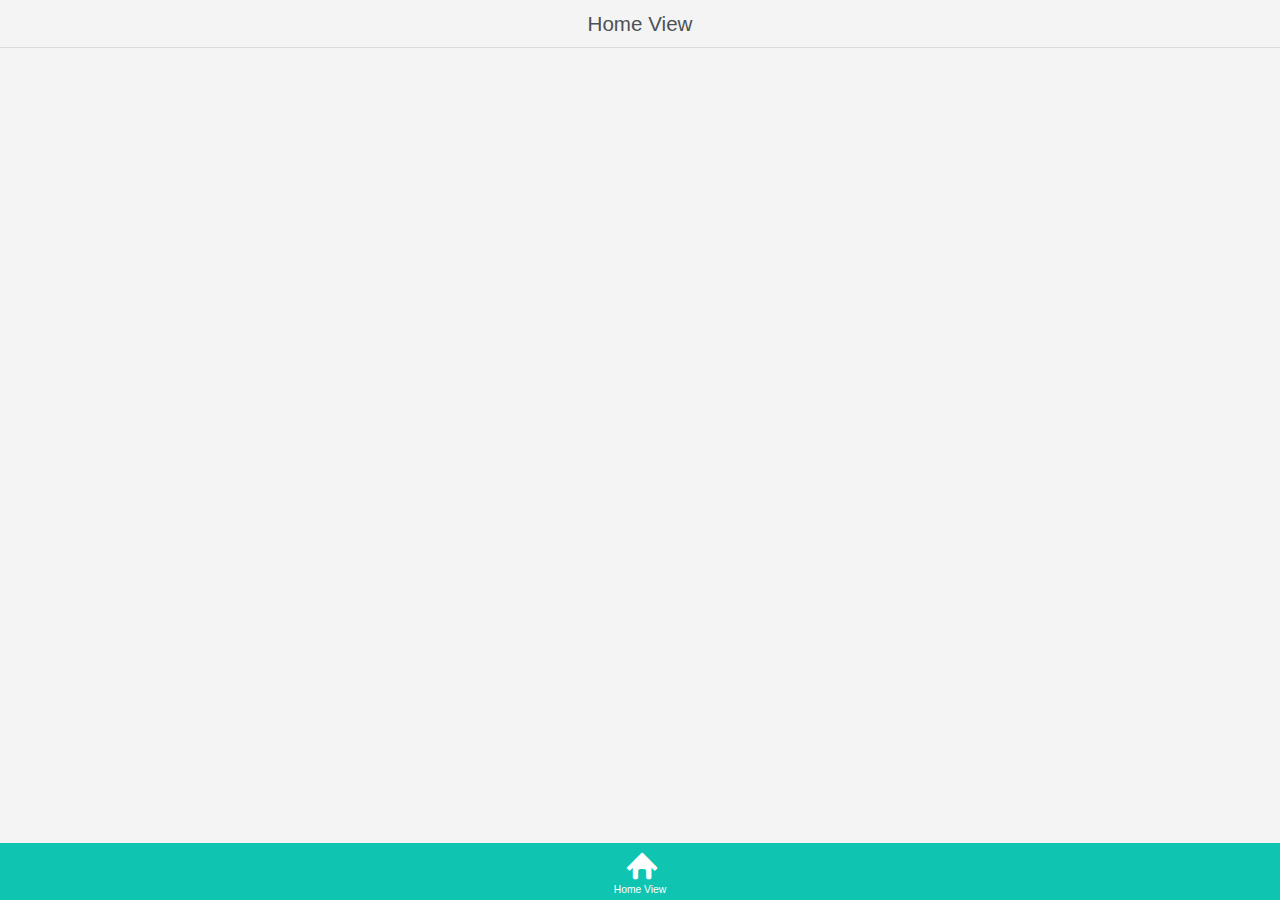
==== PZO/index.html @ 267996bd "App created." ====
<!DOCTYPE html>
<html>

<head>
    <title></title>
    <meta charset="utf-8">
    <link href="kendo/styles/kendo.mobile.all.min.css" rel="stylesheet">
    <link href="styles/main.css" rel="stylesheet">

    <script src="cordova.js"></script>
    <script src="kendo/js/jquery.min.js"></script>
    <script src="kendo/js/kendo.mobile.min.js"></script>
    <script src="app.js"></script>
</head>

<body id="kendoUiMobileApp">
    <script src="components/home/index.js"></script>
    <div data-role="layout" data-id="main">
        <header data-role="header">
            <div data-role="navbar">
                <span data-role="view-title"></span>
            </div>
        </header>

        <!-- application views will be rendered here -->

        <footer data-role="footer">
            <div data-role="tabstrip" id="navigation-container">
                <a href="components/home/view.html" data-icon="home">Home View</a>
            </div>
        </footer>
    </div>

    <div data-role="layout" data-id="main-nonav">
        <header data-role="header">
            <div data-role="navbar">
                <span data-role="view-title"></span>
            </div>
        </header>

        <!-- application views will be rendered here -->

        <footer data-role="footer">
        </footer>
    </div>
    <!-- START_CUSTOM_CODE_kendoUiMobileApp -->
    <!-- Add custom code here. For more information about custom code, see http://docs.telerik.com/platform/screenbuilder/troubleshooting/how-to-keep-custom-code-changes -->

    <!-- END_CUSTOM_CODE_kendoUiMobileApp -->
</body>

</html>
---- PZO/kendo/styles/kendo.mobile.all.min.css ----
/*
* Kendo UI Core v2015.3.1023 (http://www.telerik.com/kendo-ui)
* Copyright 2015 Telerik AD. All rights reserved.
*
* The use of Kendo UI mobile widgets in Telerik AppBuilder is governed by the Telerik End User License Agreement for Telerik AppBuilder at
* http://www.telerik.com/license-agreement/appbuilder
*/
@-ms-viewport{width:device-width;user-zoom:fixed;max-zoom:1;min-zoom:1}@media(orientation:landscape){.km-tablet .km-on-ios.km-horizontal.km-web:not(.km-ios-chrome){position:fixed;bottom:0}}.km-root{font-size:.92em}.km-root.km-retina input,.km-root.km-retina select,.km-root.km-retina textarea{font-size:1em}.km-root a{color:inherit}.km-tablet{font-size:1em}.km-root *:focus{outline-width:0}.km-root,.km-pane,.km-pane-wrapper{width:100%;height:100%;-ms-touch-action:none;-ms-content-zooming:none;-ms-user-select:none;-webkit-user-select:none;-webkit-text-size-adjust:none;-ms-text-size-adjust:none;text-size-adjust:none;overflow-x:hidden}.km-pane-wrapper{position:absolute}.km-pane,.km-shim{font-family:sans-serif}.km-pane{overflow-x:hidden;position:relative}.km-vertical .km-collapsible-pane{position:absolute;z-index:2!important;-webkit-transition:-webkit-transform 350ms ease-out;transition:transform 350ms ease-out;-webkit-transform:translatex(-100%);-ms-transform:translatex(-100%);transform:translatex(-100%)}.km-vertical .km-expanded-splitview .km-collapsible-pane{-webkit-transform:translatex(0);-ms-transform:translatex(0);transform:translatex(0)}.km-expanded-pane-shim{position:absolute;left:0;top:0;width:100%;height:100%;display:none}.km-expanded-splitview .km-expanded-pane-shim{display:block;z-index:1}.km-root>*{margin:0;padding:0}.km-root *{-webkit-touch-callout:none;-webkit-tap-highlight-color:rgba(0,0,0,0)}.km-content{display:block}.km-view,.km-split-content{top:0;left:0;position:absolute;display:-webkit-box;display:-webkit-flex;display:-ms-flexbox;display:flex;height:100%;width:100%;-webkit-box-orient:vertical;-webkit-box-direction:normal;-webkit-flex-direction:column;-ms-flex-direction:column;flex-direction:column;-webkit-box-align:stretch;-webkit-align-items:stretch;-ms-flex-align:stretch;align-items:stretch;-webkit-align-content:stretch;-ms-flex-line-pack:stretch;align-content:stretch;vertical-align:top}.k-ff .km-view,.k-ff .km-pane{overflow:hidden}.k-ff18 .km-view,.k-ff18 .km-pane,.k-ff19 .km-view,.k-ff19 .km-pane,.k-ff20 .km-view,.k-ff20 .km-pane,.k-ff21 .km-view,.k-ff21 .km-pane{position:relative}.k-ff .km-view{display:-webkit-inline-box;display:-webkit-inline-flex;display:-ms-inline-flexbox;display:inline-flex}.km-content{min-height:1px;-webkit-box-flex:1;-webkit-flex:1;-ms-flex:1;flex:1;flex-align:stretch;width:auto;overflow:hidden;position:relative}.km-content p,.km-content h1,.km-content h2,.km-content h3,.km-content h4,.km-content h5,.km-content h6{margin-left:1rem;margin-right:1rem}.km-header,.km-footer{display:block;display:-moz-box;-webkit-box-orient:vertical;-webkit-box-direction:normal;-webkit-flex-direction:column;-ms-flex-direction:column;flex-direction:column;width:100%}.km-header{padding:0}.km-footer{background:#1a1a1a}[data-role="layout"]{display:none}[data-role="view"],[data-role="drawer"],kendo-mobile-view,kendo-mobile-split-view,kendo-mobile-drawer{visibility:hidden}.km-view{visibility:visible}.km-header,.km-footer{position:relative;z-index:1}@media all and (-webkit-min-device-pixel-ratio:10000),not all and (-webkit-min-device-pixel-ratio:0){.km-view{display:table}.km-header,.km-footer,.km-content{display:table-row}.km-header,.km-footer{height:1px}}.km-root .k-toolbar,.km-navbar,.km-button,.km-buttongroup,.km-tabstrip,.km-blackberry li.km-actionsheet-cancel>a{-webkit-appearance:none;-moz-appearance:none;appearance:none;-webkit-background-origin:border-box;background-origin:border-box;position:relative;display:inline-block;padding:.4em .7em;margin:.1rem;overflow:visible;text-decoration:none}.km-tabstrip,.km-root .k-toolbar,.km-navbar{display:block;padding:.8em;margin:0;width:100%;border-width:0;-webkit-box-sizing:border-box;box-sizing:border-box}.km-native-scroller{overflow:auto;-webkit-overflow-scrolling:touch;-ms-touch-action:pan-x pan-y;-ms-overflow-style:-ms-autohiding-scrollbar;-ms-scroll-snap-type:proximity}.km-default-content{padding:1em}.km-shim{left:0;bottom:0;position:fixed;width:100%;height:100%!important;background:rgba(0,0,0,0.6);z-index:10001;-webkit-box-sizing:border-box;box-sizing:border-box}.km-root .km-shim{position:absolute}.km-shim:before{content:"\a0";height:100%;width:0;display:inline-block;vertical-align:middle}.km-shim .k-animation-container{-webkit-box-shadow:none;box-shadow:none;border:0;width:auto}.km-loader{top:50%;left:50%;width:180px;height:130px;z-index:100000;padding:30px 30px;position:absolute;margin-top:-70px;margin-left:-90px;-webkit-box-sizing:border-box;box-sizing:border-box;background-color:rgba(0,0,0,0.5)}.km-loader h1{font-size:1rem;color:white;text-align:center;vertical-align:middle}.km-loader .km-loading,.km-load-more .km-icon,.km-scroller-refresh .km-icon{-webkit-animation:km-spin 1s infinite linear;animation:km-spin 1s infinite linear;display:block;margin:0 auto;width:35px;height:35px;font-size:35px}.km-loader .km-loading:after,.km-load-more .km-icon:after{color:#ccc}.km-loading-left,.km-loading-right{display:none}@-webkit-keyframes km-spin{from{-webkit-transform:rotate(0deg)}to{-webkit-transform:rotate(360deg)}}@-webkit-keyframes km-ios-spin{from{-webkit-transform:rotate(0deg)}to{-webkit-transform:rotate(360deg)}}@-webkit-keyframes km-ios-spin1{from{-webkit-transform:rotate(-135deg)}to{-webkit-transform:rotate(225deg)}}@keyframes km-ios-spin{from{-webkit-transform:rotate(0deg);transform:rotate(0deg)}to{-webkit-transform:rotate(360deg);transform:rotate(360deg)}}@keyframes km-ios-spin1{from{-webkit-transform:rotate(-135deg);transform:rotate(-135deg)}to{-webkit-transform:rotate(225deg);transform:rotate(225deg)}}.km-stretched-view{display:-webkit-box;display:-webkit-flex;display:-ms-flexbox;display:flex}.km-stretched-view>*{width:100%}.km-stretched-view>.km-pane-wrapper{position:static}.km-stretched-view>.km-pane-wrapper>.km-pane{position:static}.km-overlay{position:absolute;top:0;left:0;width:100%;height:100%;background:transparent;z-index:100000}.km-root.km-native-scrolling,.km-root.km-native-scrolling .km-view,.km-root.km-native-scrolling .km-splitview .km-pane{min-height:100%;height:auto;-webkit-transform:none;overflow-x:visible}.km-native-scrolling,.km-native-scrolling .km-pane,.km-native-scrolling .km-view{-ms-touch-action:auto}.km-native-scrolling .km-pane,.km-native-scrolling .km-view{display:block}.km-native-scrolling .km-content{-ms-flex:auto}.km-native-scrolling .km-blackberry .km-content{min-height:auto}.km-native-scrolling .km-splitview{position:absolute}.km-native-scrolling .km-header{position:fixed;top:0}.km-native-scrolling .km-android .km-header{top:auto;bottom:0}.km-native-scrolling .km-footer{position:fixed;bottom:0}.km-native-scrolling .km-android .km-footer{top:0;bottom:auto}.km-native-scrolling .km-badge{z-index:auto}.km-native-scrolling .km-splitview .km-header,.km-native-scrolling .km-splitview .km-footer,.km-native-scrolling .km-popup.km-pane .km-header,.km-native-scrolling .km-popup.km-pane .km-footer{position:absolute}.km-native-scrolling .km-modalview .km-header,.km-native-scrolling .km-modalview .km-footer{position:relative}.km-native-scrolling .km-content{width:100%}.km-native-scrolling .km-shim,.km-native-scrolling .km-popup-overlay{position:fixed;top:0;bottom:0;height:auto!important}.km-native-scrolling .km-drawer{position:fixed;top:0;height:100%!important;overflow:auto!important;-webkit-overflow-scrolling:touch}.km-native-scrolling>.km-pane>.km-loader{position:fixed}.km-native-scrolling .km-header,.km-native-scrolling .km-footer{z-index:2}.km-state-disabled{opacity:.5}.km-badge,.km-detail{text-decoration:none;display:inline-block;vertical-align:middle;overflow:hidden;text-align:center;position:absolute;z-index:1;height:2em;font-size:.6rem;text-shadow:none}.km-badge{top:-1em;right:-1em;line-height:2em;margin-left:.5em;min-width:.9em;padding:0 .55em;-webkit-background-clip:padding-box;background-clip:padding-box}.km-tabstrip .km-badge{top:-0.2em;right:auto;margin-left:-1em}.km-detail{position:absolute;float:right;right:.8rem;top:50%;margin-top:-0.7rem;width:1.3rem;height:1.3rem;font-size:1rem;-webkit-box-sizing:border-box;box-sizing:border-box}.km-widget .km-detaildisclose{font-size:.8em}.k-ff .km-detail{width:1rem;height:1rem}.km-detail .km-text{display:none}.km-widget .km-rowinsert:after,.km-widget .km-rowdelete:after,.km-widget .km-contactadd:after,.km-widget .km-detaildisclose:after,.km-widget .km-rowinsert:before,.km-widget .km-rowdelete:before,.km-widget .km-contactadd:before,.km-widget .km-detaildisclose:before,.km-detail .km-icon{left:.15em;top:.15em;line-height:1em;font-size:1em;position:absolute}.km-widget .km-detaildisclose:after{left:.1em;top:.25em;text-align:center;font-weight:bold}.km-button{cursor:pointer;outline:0;text-align:center}button.km-button{display:inline-block;font:inherit}.km-button:hover{text-decoration:none}.km-button::-moz-focus-inner{padding:0;border:0}.km-ios .km-state-disabled .km-button,.km-android .km-state-disabled .km-button,.km-blackberry .km-state-disabled .km-button,.km-meego .km-state-disabled .km-button{color:#aaa;text-shadow:none}.km-root .km-pane .k-button:focus,.km-root .km-pane .k-button:active,.km-root .km-pane .k-button:focus:active{-webkit-box-shadow:none;box-shadow:none}.km-buttongroup{padding:.4rem .7rem;-webkit-margin-collapse:separate;margin-collapse:separate;margin:.5em auto}.km-widget.km-buttongroup{padding:0;border-color:transparent;background:0;white-space:nowrap;display:table}.km-buttongroup>.km-button{display:table-cell}.km-widget.km-buttongroup .km-button{margin:0;border-width:1px 0 1px 1px;padding:.48em .9em .44em}.km-tablet .km-buttongroup .km-button{padding:.4em .8em .34em}.km-widget.km-navbar .km-buttongroup{font-size:.95rem;line-height:1em;margin:0 0 .2em;display:inline-block;height:1.5em;top:-2px}.k-toolbar .km-buttongroup{margin:0;display:inline-block}.km-tablet .km-navbar .km-buttongroup{top:-1px}.km-widget.km-navbar .km-buttongroup>.km-button{font-size:1em;min-width:4rem;text-align:center}.km-tablet .km-navbar .km-buttongroup>.km-button{min-width:6rem}.km-view .km-buttongroup .km-button:last-child{border-right-width:1px}.km-ios .km-buttongroup .km-button{font-size:1.2em;font-weight:bold}.km-collapsible{margin:1em 0}.km-collapsible.km-collapsibleinset{margin:1em}.km-collapsible+.km-collapsible{margin-top:-1em}.km-collapsible-header{position:relative;border-style:solid;border-width:1px 0;padding:.4em 20px}.km-collapsibleinset>.km-collapsible-header{border-width:1px}.km-collapsible+.km-collapsible>.km-collapsible-header{border-top-width:0}.km-collapsibleinset.km-collapsed>.km-collapsible-header{border-radius:.5em}.km-collapsibleinset.km-expanded>.km-collapsible-header{border-radius:.5em .5em 0 0}.km-collapsible-header .km-icon{display:inline-block;font-size:.8em;margin-right:.3em}.km-collapsible-header>h1,.km-collapsible-header>h2,.km-collapsible-header>h3,.km-collapsible-header>h4,.km-collapsible-header>h5,.km-collapsible-header>h6{margin:0}.km-collapsible-content{border-style:solid;border-width:1px 0;border-top:0;padding:.4em;overflow:hidden}.km-collapsible-header .km-arrow-s,.km-collapsible-header .km-arrow-n{position:absolute;top:.4em}.km-icon-left .km-arrow-s,.km-icon-left .km-arrow-n{left:.2em}.km-icon-right .km-arrow-s,.km-icon-right .km-arrow-n{left:auto;right:.2em}.km-icon-top .km-arrow-s,.km-icon-top .km-arrow-n{position:static;display:block;margin:0 auto;width:1em}.km-collapsibleinset>.km-collapsible-content{border-radius:0 0 .5em .5em;border-width:1px}.km-collapsed>.km-collapsible-content.km-animated{-webkit-transform:translateY(-0.8em);-ms-transform:translateY(-0.8em);transform:translateY(-0.8em);border-color:transparent;border-bottom:0;visibility:hidden}.km-animated{-webkit-transition:all .2s ease-in-out;transition:all .2s ease-in-out}.km-hide-title{display:none}.km-show-title:after{display:block;content:"\a0";height:0}.km-fill-title:after{height:auto}.km-footer .km-show-title:after{display:inline-block}.km-view-title,.km-dialog-title{position:relative;visibility:visible;text-align:center;font-size:1.4em;line-height:2.3em;margin-left:auto;margin-right:auto}.km-horizontal .km-view-title{line-height:2em}.km-root .k-toolbar,.km-navbar{padding:0;-webkit-box-flex:1;-webkit-flex:1;-ms-flex:1;flex:1;position:relative;overflow:hidden;display:block;border-width:0 0 1px 0;background-color:#fff}.k-ff.km-root .k-toolbar,.k-ff .km-navbar{overflow:visible}.km-navbar .km-button{margin-top:.5rem;margin-bottom:.5rem}.km-navbar .km-no-title{padding-top:.7rem;padding-bottom:.7rem}.km-horizontal .km-navbar .km-button{margin-top:.3rem;margin-bottom:.3rem}.km-horizontal .km-navbar .km-no-title{padding-top:.5rem;padding-bottom:.5rem}.km-tablet.km-root .km-no-title{padding-top:.55rem;padding-bottom:.55rem}.km-tablet .km-navbar .km-button{margin-top:.45rem;margin-bottom:.45rem}.km-root .km-pane .km-navbar .km-no-title{visibility:visible;line-height:0}.km-on-ios.km-black-translucent-status-bar.km-app .km-header .km-navbar{padding-top:1.4em;-webkit-background-clip:border-box;background-clip:border-box}.km-on-ios.km-ios5.km-cordova .km-header .km-navbar,.km-on-ios.km-ios6.km-cordova .km-header .km-navbar{padding-top:0}.km-leftitem,.km-rightitem{z-index:1;position:absolute;right:.5em}.km-popup .km-rightitem{right:0}.km-leftitem{left:.5em;right:auto}.km-popup .km-leftitem{left:0}.km-leftitem,.km-rightitem{height:100%}.km-on-ios.km-black-translucent-status-bar.km-app .km-leftitem,.km-on-ios.km-black-translucent-status-bar.km-app .km-rightitem{height:auto}.km-leftitem>*,.km-rightitem>*{display:inline-block;vertical-align:middle}.km-leftitem:before,.km-rightitem:before{content:"\a0";display:inline-block;height:100%;width:0;vertical-align:middle}.km-root .k-toolbar{position:relative;display:block;vertical-align:middle;text-align:right;line-height:2.2em;border-style:solid;-webkit-box-shadow:none;box-shadow:none;padding:.55em 3.4em .55em .5em}.km-root .km-widget.k-toolbar{-webkit-box-sizing:border-box;box-sizing:border-box}.km-root .k-toolbar span.km-icon{vertical-align:middle}.km-root .k-toolbar .k-button-icon{padding-left:.4em;padding-right:.4em}.km-root .k-toolbar .k-button-icon .km-icon{margin-left:0;margin-right:0}.km-root .k-toolbar-resizable{overflow:hidden;white-space:nowrap}.km-root .k-toolbar>*{display:inline-block;vertical-align:middle;text-align:left;line-height:inherit}.km-root .k-toolbar .km-button{line-height:inherit}.km-root div.k-toolbar>.k-align-left{float:left;line-height:inherit}.km-root div.k-toolbar>.k-align-right{float:none}.km-root .k-toolbar>.km-button,.km-root .k-toolbar .km-buttongroup,.km-root .k-toolbar .k-split-button,.km-root .k-toolbar .k-widget,.km-root .k-toolbar .km-widget,.km-root .k-toolbar .k-textbox,.km-root .k-toolbar label,.km-root .k-toolbar .k-separator{margin:0 .4em}.km-root .k-toolbar .k-button-icontext .km-icon{margin-left:-0.15em}.km-root .k-toolbar .k-split-button{padding-left:0}.km-root .k-toolbar .k-split-button .km-button,.km-root .k-toolbar .km-buttongroup .km-group-start{margin:0}.km-root .k-toolbar .k-split-button>.km-button{padding-left:1em;padding-right:.6em}.km-root .k-toolbar .k-split-button .k-split-button-arrow{margin:0 0 0 -1px;padding-left:.2em;padding-right:.2em}.km-root .km-pane .k-toolbar .k-overflow-anchor{border-width:0;width:1.5em;height:100%;margin:0;font-size:2.2em;border-radius:0;position:absolute;top:0;right:0;padding:0}.km-root .k-overflow-anchor span.km-icon{position:absolute;top:50%;left:50%;margin:-0.5em 0 0 -0.5em}.km-root .k-overflow-anchor .km-icon:after,.km-root .k-overflow-anchor .km-icon:before{margin-left:0}.km-root .k-overflow-container .k-item{float:none;border:0}.km-root .k-overflow-container .k-overflow-button,.km-root .k-split-container .km-button{text-align:left;display:block;white-space:nowrap;margin:0 0 1px}.km-root .k-overflow-container li:last-child .k-overflow-button,.km-root .k-split-container li:last-child .km-button{margin:0}.km-root .k-overflow-container .km-buttongroup{padding:0}.km-root .k-overflow-container .km-buttongroup>li{display:block}.km-root .k-overflow-container .k-overflow-group{border-width:1px 0;border-style:solid;border-radius:0;padding:1px 0 0;margin:0 0 1px}.km-root .k-overflow-container .km-state-disabled{opacity:1}.km-root .k-overflow-container .k-overflow-hidden{display:none}.km-root .k-overflow-container .k-toolbar-first-visible,.km-root .k-overflow-container .k-overflow-group+.k-overflow-group{border-top:0;margin-top:0;padding-top:0}.km-root .k-overflow-container .k-toolbar-last-visible{border-bottom:0;margin-bottom:0}.km-root .k-overflow-wrapper .km-actionsheet-wrapper .km-actionsheet{overflow:hidden;overflow-y:auto}.km-tabstrip{padding:.4rem .7rem}.km-horizontal .km-tabstrip{padding:.2rem .7rem}.km-tabstrip{flex-align:start;-webkit-box-orient:horizontal;-webkit-box-direction:normal;-webkit-flex-direction:row;-ms-flex-direction:row;flex-direction:row;-moz-box-pack:start;padding:0;text-align:center;word-spacing:-1em}.km-tabstrip .km-button{word-spacing:normal;-webkit-box-shadow:none;box-shadow:none;vertical-align:bottom}@media screen and (-webkit-min-device-pixel-ratio:0){.km-tabstrip{word-spacing:normal;width:100%}}.km-tabstrip .km-button{font-family:Arial,Helvetica,sans-serif;color:#a8a8a8;padding:.4em .8em;border-width:0;border-color:transparent;background:0;margin:0;text-align:center}.km-tabstrip .km-button:first-child{border-left:0}.km-tabstrip .km-button:last-child{border-right:0}.km-switch input[type=checkbox]{display:none}.km-switch,.km-checkbox{text-align:left;font-size:1rem;display:inline-block;width:6.4rem;height:2rem;line-height:2rem;position:relative;overflow:hidden}.km-switch-wrapper,.km-slider-wrapper{display:block;height:100%;width:100%;overflow:hidden}.km-switch-background,.km-slider-background{display:block;margin:0 1px 1px -5em;height:100%;width:200%}.km-switch-container{top:0;left:0;position:absolute;display:block;height:100%;width:100%;overflow:hidden;background:transparent;-webkit-box-sizing:border-box;box-sizing:border-box}.km-checkbox{width:1.8rem;height:1.8rem}.km-checkbox-checked:after{content:"\a0";display:block;width:100%;height:100%}.km-switch-handle{top:0;left:0;width:2.72em;height:100%;display:inline-block;margin:-1px 0 0 -1px;background-color:#000}.km-switch-label-on,.km-switch-label-off{display:block;width:130%;font-size:1em;line-height:2em;text-align:center;position:absolute;text-transform:uppercase}.km-switch-label-off{left:104%}.km-switch-label-on{left:-134%;text-shadow:0 -1px 0 rgba(0,0,0,0.3)}.km-list .km-switch{position:absolute;top:50%;right:.8rem;margin-top:-1rem}.km-listview-link:after{width:.5rem;height:.5rem;content:"\a0";display:inline-block;vertical-align:middle;margin-left:-0.2rem;border-style:solid;border-width:.24rem .24rem 0 0;-webkit-transform:rotate(45deg);-ms-transform:rotate(45deg);transform:rotate(45deg)}.km-listview-wrapper>ul:not(.km-listview){margin:0 auto}.km-list,.km-listview{padding:0;margin:0;list-style-type:none}.km-listinset,.km-listgroupinset{margin:1em}.k-ff .km-listinset:after,.k-ff .km-listgroupinset:after{display:block;height:0;content:"\a0"}.km-listinset,.km-listgroupinset .km-list{overflow:hidden}.km-listview .km-switch{margin-top:-0.95rem;position:absolute;right:.8rem;top:50%}.km-listview .km-list{text-indent:0}.km-list>li,.km-widget .km-listview-link,.km-widget .km-listview-label{margin:0;display:block;position:relative;list-style-type:none;vertical-align:middle;-webkit-box-sizing:border-box;box-sizing:border-box;padding:.5em .7em}.km-list>li{line-height:1.6em;overflow:hidden}.km-virtual-list{position:relative;width:100%;-webkit-transform:translateZ(0)}.km-virtual-list>li{width:100%;position:absolute;top:0;-webkit-transform:translateZ(0)}.km-widget.km-list .km-load-more,.km-widget .km-list .km-load-more{border-bottom:0}.km-list>li>*{line-height:normal}.km-group-title{display:block;font-weight:bold;padding:.2em 0;text-indent:.8em}.km-listgroupinset .km-group-title{margin-top:.65em;line-height:2em}.km-list:not(.km-virtual-list)>li:first-child{border-top-width:0}.km-list:not(.km-virtual-list)>li:last-child{border-bottom-width:0}.km-widget .km-listview-link,.km-widget .km-listview-label{line-height:inherit;text-decoration:none;margin:-0.5em -0.7em}.km-listview-link:after,.km-listview-label:after{border-color:#777;content:"\a0";display:block;position:absolute;right:1rem;top:50%;margin-top:-0.32rem}.km-filter-form{width:100%;padding:.5em 0;border:1px solid transparent;border-width:1px 0;-webkit-transform:translatez(0);-ms-transform:translatez(0);transform:translatez(0)}.km-filter-wrap{position:relative;margin:0 .7em;padding:.2em .4em;border:1px solid transparent}.km-widget .km-filter-wrap:before{display:inline-block;vertical-align:middle;content:"\e0e9";font-size:1.6em;width:1em;height:1em;margin-right:-1em;color:inherit}.km-tablet .km-filter-wrap{max-width:24em;margin:0 auto}.km-filter-wrap>input[type="search"]::-webkit-search-cancel-button{display:none}.km-filter-wrap input{width:100%;-webkit-box-sizing:border-box;box-sizing:border-box;border:0;background:transparent;-moz-appearance:none;-webkit-appearance:none;vertical-align:middle;padding:0 1.4em}.km-filter-reset{display:inline-block;margin-left:-1.6em;vertical-align:middle;text-align:center;z-index:1;text-decoration:none;height:100%}.km-filter-reset .km-clear{font-size:1.6em;width:1em;height:1em;display:block}.km-filter-reset>.km-text{position:absolute;top:-3333px;left:-3333px}.km-load-more{display:block;padding:.3em 0 1.2em;height:3.2em;text-align:center}.km-scroller-pull{width:100%;display:block;position:absolute;line-height:3em;font-size:1.4em;text-align:center;-webkit-transform:translate3d(0,-3em,0);transform:translate3d(0,-3em,0)}.km-scroller-pull .km-template{display:inline-block;min-width:200px;text-align:left}.km-load-more .km-icon,.km-widget .km-scroller-pull .km-icon{display:inline-block;height:2rem;margin-right:1rem;vertical-align:middle;width:2rem;font-size:2rem;-webkit-transform:rotate(0deg);-ms-transform:rotate(0deg);transform:rotate(0deg);-webkit-transition:-webkit-transform 300ms linear;transition:transform 300ms linear}.km-widget .km-scroller-release .km-icon{-webkit-transform:rotate(180deg);-ms-transform:rotate(180deg);transform:rotate(180deg)}.km-widget .km-scroller-refresh .km-icon{-webkit-transition:none;transition:none}.km-touch-scrollbar{position:absolute;visibility:hidden;z-index:200000;height:.4em;width:.4em;background-color:#333;opacity:0;-webkit-transform-origin:0 0;-ms-transform-origin:0 0;transform-origin:0 0;-webkit-transition:opacity .3s linear;transition:opacity .3s linear}.km-vertical-scrollbar{height:100%;right:2px;top:0}.km-horizontal-scrollbar{width:100%;left:0;bottom:2px}.km-scrollview,.km-scroll-container{-webkit-user-select:none;-ms-user-select:none;user-select:none;-moz-user-select:-moz-none;-webkit-margin-collapse:separate;margin-collapse:separate}.km-scroll-wrapper{position:relative}.km-scroll-header{position:absolute;z-index:1001;width:100%;top:0;left:0}.km-scrollview{white-space:nowrap;overflow:hidden;position:relative;width:100%}.km-scrollview>div>*{-webkit-transform:translatez(0)}.km-scrollview>div>[data-role=page]{vertical-align:top;display:inline-block;min-height:1px}.km-scrollview .km-virtual-page{min-height:1px;position:absolute;top:0;left:0;display:inline-block}.k-ff18 .km-scrollview>div,.k-ff19 .km-scrollview>div,.k-ff20 .km-scrollview>div,.k-ff21 .km-scrollview>div{width:0}.km-pages{text-align:center;margin:0;padding:.6em 0 0;height:1.5em}.km-pages li{display:inline-block;width:.5em;height:.55em;margin:0 .3em}.km-root .km-popup .k-item,.km-widget.km-actionsheet>li{list-style-type:none;padding:inherit 1em;border-bottom:1px solid #555;-webkit-box-sizing:border-box;box-sizing:border-box}.km-widget.km-actionsheet>li{line-height:2em;border-bottom:0}.km-widget.km-actionsheet>li>a{line-height:1.5em;text-align:left;background:transparent}.km-root .km-popup .k-list,.km-widget.km-actionsheet{padding:0;margin:0}.km-root .km-popup .k-item:last-child,.km-widget.km-actionsheet>li:last-child{border:0}.km-widget.km-actionsheet-wrapper{width:100%;-webkit-box-shadow:none;box-shadow:none;border:0}.km-actionsheet-root.km-shim .k-animation-container{width:100%!important;height:100%!important}.km-tablet .km-pane div.km-actionsheet-phone{background:transparent}.km-tablet .km-actionsheet-phone li.km-actionsheet-title,.km-tablet div.km-actionsheet-phone li.km-actionsheet-cancel{display:block}.km-popover-root .km-popup-wrapper{position:relative!important}.km-popup-wrapper,.km-modalview-wrapper{z-index:10001;position:relative;background:0;border:0;-webkit-box-shadow:none;box-shadow:none}.km-popup-overlay{position:absolute;top:0;left:0;width:100%;height:100%;z-index:10002}.km-popup-arrow,.km-popup-arrow:after,.km-popup-arrow:before{position:absolute;width:15px;height:15px;top:0;left:0;z-index:2}.km-left .km-popup-arrow,.km-right .km-popup-arrow{margin-top:-8px}.km-up .km-popup-arrow,.km-down .km-popup-arrow{margin-left:-8px}.km-popup-arrow:after,.km-popup-arrow:before{display:block;content:"\a0";width:0;height:0}.km-up .km-popup-arrow{top:auto;bottom:0}.km-left .km-popup-arrow{left:auto;right:0}.km-popup.km-pane{-webkit-box-sizing:border-box;box-sizing:border-box;width:100%;height:100%;min-height:100px;background:transparent}.km-popover-root .km-view{position:relative}.km-popover-root .km-content{-ms-flex:auto}div.km-splitview>.km-content,kendo-mobile-split-view.km-splitview>.km-content{-webkit-box-orient:horizontal;-webkit-box-direction:normal;-webkit-flex-direction:row;-ms-flex-direction:row;flex-direction:row}div.km-split-vertical>.km-content,kendo-mobile-split-view.km-split-vertical>.km-content{-webkit-box-orient:vertical;-webkit-box-direction:normal;-webkit-flex-direction:column;-ms-flex-direction:column;flex-direction:column}div.km-split-content>.km-pane{-webkit-box-flex:2;-webkit-flex:2;-ms-flex:2;flex:2;width:auto;height:auto}div.km-split-content>.km-pane:first-child{-webkit-box-flex:1;-webkit-flex:1;-ms-flex:1;flex:1}div.km-split-horizontal>.km-content>.km-pane{top:0;bottom:0}.km-split-vertical>.km-content>.km-pane>.km-view{display:-webkit-box}.km-modalview-root{text-align:center}.km-modalview-root>.k-animation-container{text-align:left;position:relative!important;top:auto!important;left:auto!important;display:inline-block!important;vertical-align:middle}.km-modalview,.km-modalview-wrapper:before{overflow:hidden;position:relative;display:-webkit-inline-box;display:-webkit-inline-flex;display:-ms-inline-flexbox;display:inline-flex;width:100%;height:100%;vertical-align:middle;max-height:100%}.km-modalview .km-content{box-flex:1}.km-auto-height .km-content{-ms-flex:auto}.km-native-scrolling .km-view.km-modalview{display:-webkit-inline-flex;display:-webkit-inline-box;display:-ms-inline-flexbox;display:inline-flex}.km-modalview-root:before,.km-modalview-wrapper:before{vertical-align:middle;height:100%;margin-left:-1px;content:"\a0";width:0;display:inline-block}.km-drawer,[data-role=drawer]{top:0;left:auto;width:250px}.km-drawer .km-header,.km-drawer .km-footer{z-index:0}.km-left-drawer{left:0}.km-right-drawer{right:0}.km-item label:before,.km-item label.km-item-checked:after{position:absolute;content:" ";display:block;top:50%;left:.6em;width:36px;height:36px;margin-top:-18px}.km-widget .k-slider{line-height:.6em;position:relative;display:inline-block;vertical-align:middle;text-align:center}.km-widget .k-slider-horizontal{width:50%;height:.6em;line-height:.6em}.km-list .k-slider{position:absolute;right:0;margin-top:-0.5em;top:50%}.km-root .k-slider-track{left:1em!important;right:1em;height:100%;display:block;position:absolute;border:.5em solid transparent;border-width:.5em 0}.km-widget .k-slider-horizontal .k-slider-track{width:auto!important}.km-widget .k-slider .k-slider-track{-webkit-background-clip:padding-box;background-clip:padding-box}.km-widget .k-slider-track,.km-widget .k-slider-selection{margin-top:0;border-radius:5px;-webkit-box-shadow:inset 0 0 1px rgba(0,0,0,0.3);box-shadow:inset 0 0 1px rgba(0,0,0,0.3)}.km-widget .k-slider-horizontal .k-slider-selection{top:0;height:100%}.km-widget .k-slider-items{margin:0}.km-widget .k-slider .k-draghandle{text-indent:-3333px;left:0;width:1.2em;height:1.2em;display:block;position:absolute}.km-widget .k-slider-tooltip{display:none}.km-dialog{position:absolute;min-width:19em;max-width:25em;overflow:hidden}.km-dialog-title{position:static;float:none;height:2.6em;margin-top:-2.6em;font-size:1.22em;line-height:3em}.km-dialog:before{content:"\a0";display:block;overflow:visible;width:100%;height:3em;opacity:.2}.km-dialog-content{font-weight:normal;min-height:2em;text-align:center}.km-dialog .km-button{display:block;margin:.4em;font-size:1.3em;text-align:center;padding:.44em;-webkit-user-select:none;-moz-user-select:none;-ms-user-select:none;user-select:none}.km-list input[type=text]:not(.k-input),.km-list input[type=password],.km-list input[type=search],.km-list input[type=number],.km-list input[type=tel],.km-list input[type=url],.km-list input[type=email],.km-list input[type=file],.km-list input[type=month],.km-list input[type=color],.km-list input[type=week],.km-list input[type=date],.km-list input[type=time],.km-list input[type=datetime],.km-list input[type=datetime-local],.km-list select:not([multiple]),.km-list .k-dropdown,.km-list textarea{width:50%;-webkit-box-sizing:border-box;box-sizing:border-box;font-size:1.2em;position:absolute;top:50%;line-height:normal;z-index:1;right:0;margin-top:-1em}.km-widget .k-slider .k-tick,.km-widget .k-slider .k-label,.km-widget .k-slider .k-button{display:none}.km-list textarea{position:relative;width:-webkit-calc(50%+.7em);width:calc(50%+.7em);margin-right:-0.7em}.km-list input,.km-list select,.km-list textarea,.km-list input[type=checkbox],.km-list input[type=radio]{appearance:none;-moz-appearance:none;-webkit-appearance:none}.km-list input[type=checkbox],.km-list input[type=radio]{position:absolute;top:50%;right:.7em;margin-top:-0.5em;background:0}.km-widget input,.km-widget textarea{-webkit-user-select:text;-moz-user-select:text;-ms-user-select:text;user-select:text}.km-widget input[readonly],.km-widget input[type=image],.km-widget select:not([multiple]){-webkit-user-select:none;-moz-user-select:none;-ms-user-select:none;user-select:none}.km-list textarea{top:0}.km-list .k-dropdown{line-height:1.4em}.km-list .k-dropdown,.km-list .k-dropdown .k-input{background-color:transparent}.km-list .k-dropdown-wrap{display:inline-block}.km-list .km-listview-label:after,.km-list input ~ .km-listview-link:after,.km-list textarea ~ .km-listview-link:after,.km-list select ~ .km-listview-link:after,.km-list .k-dropdown ~ .km-listview-link:after{display:none}.km-list .k-dropdown select,.km-list .k-dropdown .k-select{display:none}.km-widget .km-list textarea{position:relative;float:right;margin-top:0;font-family:inherit}.km-listview-label input[type=radio],.km-listview-label input[type=checkbox]{border:0;font-size:inherit;width:1em;height:.9em}.k-fx-end .k-fx-next,.k-fx-end .k-fx-current{-webkit-transition:all 350ms ease-out;transition:all 350ms ease-out}.k-fx{position:relative}.k-fx .k-fx-current{z-index:0}.k-fx .k-fx-next{z-index:1}.k-fx-hidden,.k-fx-hidden *{visibility:hidden!important}.k-fx-reverse .k-fx-current{z-index:1}.k-fx-reverse .k-fx-next{z-index:0}.k-fx-zoom.k-fx-start .k-fx-next{-webkit-transform:scale(0)!important;-ms-transform:scale(0)!important;transform:scale(0)!important}.k-fx-zoom.k-fx-end .k-fx-next{-webkit-transform:scale(1)!important;-ms-transform:scale(1)!important;transform:scale(1)!important}.k-fx-zoom.k-fx-reverse.k-fx-start .k-fx-next,.k-fx-zoom.k-fx-reverse.k-fx-end .k-fx-next{-webkit-transform:scale(1)!important;-ms-transform:scale(1)!important;transform:scale(1)!important}.k-fx-zoom.k-fx-reverse.k-fx-start .k-fx-current{-webkit-transform:scale(1)!important;-ms-transform:scale(1)!important;transform:scale(1)!important}.k-fx-zoom.k-fx-reverse.k-fx-end .k-fx-current{-webkit-transform:scale(0)!important;-ms-transform:scale(0)!important;transform:scale(0)!important}.k-fx-fade.k-fx-start .k-fx-next{will-change:opacity;opacity:0}.k-fx-fade.k-fx-end .k-fx-next{opacity:1}.k-fx-fade.k-fx-reverse.k-fx-start .k-fx-current{will-change:opacity;opacity:1}.k-fx-fade.k-fx-reverse.k-fx-end .k-fx-current{opacity:0}.k-fx-slide.k-fx-end .k-fx-next .km-content,.k-fx-slide.k-fx-end .k-fx-next .km-header,.k-fx-slide.k-fx-end .k-fx-next .km-footer,.k-fx-slide.k-fx-end .k-fx-current .km-content,.k-fx-slide.k-fx-end .k-fx-current .km-header,.k-fx-slide.k-fx-end .k-fx-current .km-footer{-webkit-transition:all 350ms ease-out;transition:all 350ms ease-out}.k-fx-slide.k-fx-start .k-fx-next .km-content{will-change:transform;-webkit-transform:translatex(100%);-ms-transform:translatex(100%);transform:translatex(100%)}.k-fx-slide.k-fx-start .k-fx-next .km-header,.k-fx-slide.k-fx-start .k-fx-next .km-footer{will-change:opacity;opacity:0}.k-fx-slide.k-fx-end .k-fx-current .km-content{-webkit-transform:translatex(-100%);-ms-transform:translatex(-100%);transform:translatex(-100%)}.k-fx-slide.k-fx-end .k-fx-next .km-header,.k-fx-slide.k-fx-end .k-fx-next .km-footer{opacity:1}.k-fx-slide.k-fx-reverse.k-fx-start .k-fx-current .km-content{will-change:transform;-webkit-transform:translatex(0);-ms-transform:translatex(0);transform:translatex(0)}.k-fx-slide.k-fx-reverse.k-fx-end .k-fx-current .km-content{-webkit-transform:translatex(100%);-ms-transform:translatex(100%);transform:translatex(100%)}.k-fx-slide.k-fx-reverse.k-fx-start .k-fx-next .km-content{-webkit-transform:translatex(-100%);-ms-transform:translatex(-100%);transform:translatex(-100%)}.k-fx-slide.k-fx-reverse.k-fx-end .k-fx-next .km-content{-webkit-transform:translatex(0);-ms-transform:translatex(0);transform:translatex(0)}.k-fx-slide.k-fx-reverse.k-fx-start .k-fx-current .km-header,.k-fx-slide.k-fx-reverse.k-fx-start .k-fx-current .km-footer{will-change:opacity;opacity:1}.k-fx-slide.k-fx-reverse.k-fx-start .k-fx-next .km-header,.k-fx-slide.k-fx-reverse.k-fx-start .k-fx-next .km-footer{opacity:1}.k-fx-slide.k-fx-reverse.k-fx-end .k-fx-current .km-header,.k-fx-slide.k-fx-reverse.k-fx-end .k-fx-current .km-footer{opacity:0}.k-fx-slide.k-fx-reverse.k-fx-end .k-fx-next .km-header,.k-fx-slide.k-fx-reverse.k-fx-end .k-fx-next .km-footer{opacity:1}.k-fx-slide.k-fx-right.k-fx-start .k-fx-next .km-content{-webkit-transform:translatex(-100%);-ms-transform:translatex(-100%);transform:translatex(-100%)}.k-fx-slide.k-fx-right.k-fx-end .k-fx-current .km-content{-webkit-transform:translatex(100%);-ms-transform:translatex(100%);transform:translatex(100%)}.k-fx-slide.k-fx-right.k-fx-reverse.k-fx-start .k-fx-current .km-content{-webkit-transform:translatex(0);-ms-transform:translatex(0);transform:translatex(0)}.k-fx-slide.k-fx-right.k-fx-reverse.k-fx-end .k-fx-current .km-content{-webkit-transform:translatex(-100%);-ms-transform:translatex(-100%);transform:translatex(-100%)}.k-fx-slide.k-fx-right.k-fx-reverse.k-fx-start .k-fx-next .km-content{-webkit-transform:translatex(100%);-ms-transform:translatex(100%);transform:translatex(100%)}.k-fx-slide.k-fx-right.k-fx-reverse.k-fx-end .k-fx-next .km-content{-webkit-transform:translatex(0%);-ms-transform:translatex(0%);transform:translatex(0%)}.k-fx-tile.k-fx-start .k-fx-next{will-change:transform;-webkit-transform:translatex(100%);-ms-transform:translatex(100%);transform:translatex(100%)}.k-fx-tile.k-fx-end .k-fx-current{-webkit-transform:translatex(-100%);-ms-transform:translatex(-100%);transform:translatex(-100%)}.k-fx-tile.k-fx-reverse.k-fx-start .k-fx-current{will-change:transform;-webkit-transform:translatex(0);-ms-transform:translatex(0);transform:translatex(0)}.k-fx-tile.k-fx-reverse.k-fx-end .k-fx-current{-webkit-transform:translatex(100%);-ms-transform:translatex(100%);transform:translatex(100%)}.k-fx-tile.k-fx-reverse.k-fx-start .k-fx-next{-webkit-transform:translatex(-100%);-ms-transform:translatex(-100%);transform:translatex(-100%)}.k-fx-tile.k-fx-reverse.k-fx-end .k-fx-next{-webkit-transform:translatex(0);-ms-transform:translatex(0);transform:translatex(0)}.k-fx-tile.k-fx-right.k-fx-start .k-fx-next{-webkit-transform:translatex(-100%);-ms-transform:translatex(-100%);transform:translatex(-100%)}.k-fx-tile.k-fx-right.k-fx-end .k-fx-current{-webkit-transform:translatex(100%);-ms-transform:translatex(100%);transform:translatex(100%)}.k-fx-tile.k-fx-right.k-fx-reverse.k-fx-start .k-fx-current{-webkit-transform:translatex(0);-ms-transform:translatex(0);transform:translatex(0)}.k-fx-tile.k-fx-right.k-fx-reverse.k-fx-end .k-fx-current{-webkit-transform:translatex(-100%);-ms-transform:translatex(-100%);transform:translatex(-100%)}.k-fx-tile.k-fx-right.k-fx-reverse.k-fx-start .k-fx-next{-webkit-transform:translatex(100%);-ms-transform:translatex(100%);transform:translatex(100%)}.k-fx-tile.k-fx-right.k-fx-reverse.k-fx-end .k-fx-next{-webkit-transform:translatex(0%);-ms-transform:translatex(0%);transform:translatex(0%)}.k-fx-tile.k-fx-start .k-fx-next{will-change:transform;-webkit-transform:translatex(100%);-ms-transform:translatex(100%);transform:translatex(100%)}.k-fx-tile.k-fx-end .k-fx-current{-webkit-transform:translatex(-100%);-ms-transform:translatex(-100%);transform:translatex(-100%)}.k-fx-tile.k-fx-reverse.k-fx-start .k-fx-current{will-change:transform;-webkit-transform:translatex(0);-ms-transform:translatex(0);transform:translatex(0)}.k-fx-tile.k-fx-reverse.k-fx-end .k-fx-current{-webkit-transform:translatex(100%);-ms-transform:translatex(100%);transform:translatex(100%)}.k-fx-tile.k-fx-reverse.k-fx-start .k-fx-next{-webkit-transform:translatex(-100%);-ms-transform:translatex(-100%);transform:translatex(-100%)}.k-fx-tile.k-fx-reverse.k-fx-end .k-fx-next{-webkit-transform:translatex(0);-ms-transform:translatex(0);transform:translatex(0)}.k-fx-tile.k-fx-right.k-fx-start .k-fx-next{-webkit-transform:translatex(-100%);-ms-transform:translatex(-100%);transform:translatex(-100%)}.k-fx-tile.k-fx-right.k-fx-end .k-fx-current{-webkit-transform:translatex(100%);-ms-transform:translatex(100%);transform:translatex(100%)}.k-fx-tile.k-fx-right.k-fx-reverse.k-fx-start .k-fx-current{-webkit-transform:translatex(0);-ms-transform:translatex(0);transform:translatex(0)}.k-fx-tile.k-fx-right.k-fx-reverse.k-fx-end .k-fx-current{-webkit-transform:translatex(-100%);-ms-transform:translatex(-100%);transform:translatex(-100%)}.k-fx-tile.k-fx-right.k-fx-reverse.k-fx-start .k-fx-next{-webkit-transform:translatex(100%);-ms-transform:translatex(100%);transform:translatex(100%)}.k-fx-tile.k-fx-right.k-fx-reverse.k-fx-end .k-fx-next{-webkit-transform:translatex(0%);-ms-transform:translatex(0%);transform:translatex(0%)}.k-fx.k-fx-overlay.k-fx-start .k-fx-next,.k-fx.k-fx-overlay.k-fx-left.k-fx-start .k-fx-next{will-change:transform;-webkit-transform:translatex(100%);-ms-transform:translatex(100%);transform:translatex(100%)}.k-fx.k-fx-overlay.k-fx-right.k-fx-start .k-fx-next{-webkit-transform:translatex(-100%);-ms-transform:translatex(-100%);transform:translatex(-100%)}.k-fx.k-fx-overlay.k-fx-up.k-fx-start .k-fx-next{-webkit-transform:translatey(100%);-ms-transform:translatey(100%);transform:translatey(100%)}.k-fx.k-fx-overlay.k-fx-down.k-fx-start .k-fx-next{-webkit-transform:translatey(-100%);-ms-transform:translatey(-100%);transform:translatey(-100%)}.k-fx.k-fx-overlay.k-fx-reverse.k-fx-start .k-fx-next{-webkit-transform:none;-ms-transform:none;transform:none}.k-fx.k-fx-overlay.k-fx-reverse.k-fx-start .k-fx-current{will-change:transform;-webkit-transform:none;-ms-transform:none;transform:none}.k-fx.k-fx-overlay.k-fx-reverse.k-fx-end .k-fx-current,.k-fx.k-fx-overlay.k-fx-reverse.k-fx-left.k-fx-end .k-fx-current{-webkit-transform:translatex(100%);-ms-transform:translatex(100%);transform:translatex(100%)}.k-fx.k-fx-overlay.k-fx-reverse.k-fx-right.k-fx-end .k-fx-current{-webkit-transform:translatex(-100%);-ms-transform:translatex(-100%);transform:translatex(-100%)}.k-fx.k-fx-overlay.k-fx-reverse.k-fx-up.k-fx-end .k-fx-current{-webkit-transform:translatey(100%);-ms-transform:translatey(100%);transform:translatey(100%)}.k-fx.k-fx-overlay.k-fx-reverse.k-fx-down.k-fx-end .k-fx-current{-webkit-transform:translatey(-100%);-ms-transform:translatey(-100%);transform:translatey(-100%)}.km-on-wp .km-view,.km-on-wp .km-header,.km-on-wp .km-footer,.km-on-wp .km-slider,.km-on-wp .km-switch,.km-on-wp .km-filter-reset,.km-on-wp .km-shim .k-animation-container,.km-on-wp .km-scroll-container{-webkit-transform:translateZ(0);transform:translateZ(0)}.km-ios,.km-blackberry,.km-on-ios .km-view,.km-on-ios .km-header,.km-on-ios .km-footer,.km-on-ios .km-slider,.km-on-ios .km-switch,.km-on-ios .km-group-title,.km-on-ios .km-filter-reset,.km-on-ios .km-shim .k-animation-container,.km-on-ios .km-scroll-container,.km-on-blackberry .km-view,.km-on-blackberry .km-content,.km-on-blackberry .km-header,.km-on-blackberry .km-footer,.km-on-blackberry .km-icon,.km-on-blackberry .km-switch,.km-on-blackberry .km-popup .k-item,.km-on-blackberry .km-actionsheet-wrapper,.km-on-android.km-4 .k-slider{-webkit-transform:translatez(0)}.km-on-android.km-4 .km-switch,.km-on-android.km-4 .km-listview-wrapper,.km-on-android.km-4 .km-content,.km-on-android.km-4 .km-switch-handle,.km-android.km-4.km-on-android .km-switch-wrapper,.km-on-android.km-4 .km-scroll-container,.km-on-meego .km-content,.km-on-meego .km-switch,.km-on-meego .km-icon,.km-on-meego .km-header,.km-on-meego .km-footer,.km-on-meego .km-content,.km-on-meego .km-switch-handle,.km-on-meego .km-switch-wrapper{-webkit-transform:translatez(0);-webkit-backface-visibility:hidden}.km-android4.km-ios-chrome .km-listview-wrapper{-webkit-transform:none}.km-native-scrolling .km-header,.km-native-scrolling .km-footer,.km-native-scrolling .km-shim,.km-native-scrolling .km-popup-overlay,.km-native-scrolling .km-drawer,.km-native-scrolling>.km-pane>.km-loader,.km-on-android.km-4 .km-scroller-pull .km-icon{-webkit-backface-visibility:hidden}.km-on-android.km-4 input{-webkit-user-modify:read-write-plaintext-only}.km-wp .km-view .km-absolute,.km-meego .km-view .km-absolute{position:absolute}.km-detail .km-icon,.km-button .km-icon,.km-list .km-icon,.km-ios .km-button .km-icon{width:1em;height:1em;font-size:1em;margin-left:-0.3em;margin-right:.3em;vertical-align:baseline;display:inline-block;-webkit-background-size:auto 100%;background-size:auto 100%}html .km-widget .km-view .km-notext{margin-left:0;margin-right:0}.km-buttongroup .km-button .km-icon{width:1em;height:1em;font-size:1em;margin:.05em .16em 0 0}.km-tabstrip .km-button .km-icon{width:2.5rem;height:2.5rem;font-size:2.5rem}.km-tabstrip .km-image,.km-tabstrip .km-button .km-icon{margin:0 auto .1em;display:inline-block}.km-tabstrip .km-text{display:block}.km-phone .km-tabstrip .km-icon{height:2.2rem;width:2.2rem;font-size:2.2rem}.km-phone .km-horizontal .km-tabstrip .km-icon{height:2rem;width:2rem;font-size:2rem}@font-face{font-family:"Kendo UI";src:url("images/kendoui.woff?v=1.1") format("woff"),url("images/kendoui.ttf?v=1.1") format("truetype"),url("images/kendoui.svg#kendoui") format("svg")}body:before{font-family:"Kendo UI";content:"\a0";font-size:0;width:0;height:0;position:absolute;z-index:-1}.km-root .km-pane .km-view .km-icon{-webkit-background-clip:text;-webkit-background-size:0;background-size:0}.km-icon{position:relative}.km-icon:after,.km-icon:before,.km-contactadd:after,.km-contactadd:before,.km-rowdelete:after,.km-rowdelete:before,.km-rowinsert:after,.km-rowinsert:before,.km-detaildisclose:after,.km-detaildisclose:before,.km-loading:after,.km-filter-wrap:before{position:relative;content:"\a0";display:block;width:100%;height:100%;text-align:left;vertical-align:middle;-webkit-background-size:auto auto;background-size:auto;font:1em/1em "Kendo UI"}.km-icon:before,.km-contactadd:before,.km-rowdelete:before,.km-rowinsert:before,.km-detaildisclose:before{position:absolute;margin-top:1px;color:rgba(0,0,0,0.7);display:none}.km-state-active .km-icon:before,.km-state-active .km-contactadd:before,.km-state-active .km-rowdelete:before,.km-state-active .km-rowinsert:before,.km-state-active .km-detaildisclose:before{display:block}.km-ios7 .km-detaildisclose:after{font-family:serif}.km-ios7 .km-icon:before,.km-ios7 .km-contactadd:before,.km-ios7 .km-rowdelete:before,.km-ios7 .km-rowinsert:before,.km-ios7 .km-detaildisclose:before{display:none}.k-webkit .km-ios:not(.km-android):not(.km-blackberry6):not(.km-blackberry7) .km-icon:after,.k-webkit .km-blackberry:not(.km-android):not(.km-blackberry6):not(.km-blackberry7) .km-icon:after,.k-safari .km-ios:not(.km-android):not(.km-blackberry6):not(.km-blackberry7) .km-icon:after,.k-safari .km-blackberry:not(.km-android):not(.km-blackberry6):not(.km-blackberry7) .km-icon:after{background-image:inherit;background-repeat:inherit;background-position:inherit;background-color:currentcolor;-webkit-background-clip:text;-webkit-text-fill-color:transparent}.km-root .km-pane.km-on-blackberry.km-blackberry6 .km-view .km-icon:after,.km-root .km-pane.km-on-blackberry.km-blackberry7 .km-view .km-icon:after,.km-root .km-pane.km-pane.km-on-android .km-view .km-icon:after,.km-root .km-pane.km-pane.km-on-meego .km-view .km-icon:after{background:0;-webkit-text-fill-color:inherit}.km-contactadd:after,.km-contactadd:before,.km-rowinsert:after,.km-rowinsert:before{content:"\E039"}.km-rowdelete:after,.km-rowdelete:before{content:"\E03a"}.km-detaildisclose:after,.km-detaildisclose:before{content:"\E0E2"}.km-action:after,.km-action:before{content:"\e0ca"}.km-add:after,.km-add:before{content:"\e0cb"}.km-arrow-n:after,.km-arrow-n:before{content:"\e001"}.km-arrow-s:after,.km-arrow-s:before{content:"\e002"}.km-battery:after,.km-battery:before{content:"\e0ce"}.km-bookmarks:after,.km-bookmarks:before{content:"\e0cf"}.km-camera:after,.km-camera:before{content:"\e0d0"}.km-cart:after,.km-cart:before{content:"\e0d1"}.km-edit:after,.km-compose:after,.km-edit:before,.km-compose:before{content:"\e0d5"}.km-contacts:after,.km-contacts:before{content:"\e0e4"}.km-trash:after,.km-delete:after,.km-trash:before,.km-delete:before{content:"\e0ec"}.km-details:after,.km-details:before{content:"\e0e2"}.km-download:after,.km-downloads:after,.km-download:before,.km-downloads:before{content:"\e0d4"}.km-fastforward:after,.km-fastforward:before{content:"\e0d9"}.km-toprated:after,.km-favorites:after,.km-toprated:before,.km-favorites:before{content:"\e0d7"}.km-featured:after,.km-featured:before{content:"\e0d8"}.km-globe:after,.km-globe:before{content:"\e0dc"}.km-history:after,.km-history:before{content:"\e0e7"}.km-home:after,.km-home:before{content:"\e0dd"}.km-info:after,.km-about:after,.km-info:before,.km-about:before{content:"\e0de"}.km-minus:after,.km-minus:before{content:"\e033"}.km-more:after,.km-more:before{content:"\e0e0"}.km-mostrecent:after,.km-mostrecent:before{content:"\e0cc"}.km-mostviewed:after,.km-mostviewed:before{content:"\e0d6"}.km-organize:after,.km-organize:before{content:"\e0eb"}.km-pause:after,.km-pause:before{content:"\e0e3"}.km-play:after,.km-play:before{content:"\e0e5"}.km-plus:after,.km-plus:before{content:"\e032"}.km-recents:after,.km-recents:before{content:"\e0d2"}.km-refresh:after,.km-refresh:before{content:"\e0e6"}.km-reply:after,.km-reply:before{content:"\e0ed"}.km-rewind:after,.km-rewind:before{content:"\e0e8"}.km-search:after,.km-search:before{content:"\e0e9"}.km-settings:after,.km-settings:before{content:"\e0da"}.km-share:after,.km-share:before{content:"\e0df"}.km-sounds:after,.km-volume:after,.km-sounds:before,.km-volume:before{content:"\e0ef"}.km-stop:after,.km-stop:before{content:"\e0ea"}.km-wifi:after,.km-wifi:before{content:"\e0f0"}.km-drawer-icon:after,.km-drawer-icon:before,.km-hamburger:before,.km-hamburger:after{content:"\e105"}.km-root .km-pane .km-icon.km-check{-webkit-background-clip:initial}.km-root .km-pane .km-check:checked:after,.km-widget .km-check:checked:after{content:"\e227"}.km-android .km-more:after,.km-android .km-more:before{content:"\e0e1"}.km-meego .km-more:after,.km-meego .km-more:before{content:"\e0f1"}.km-wp .km-loading:after,.km-wp .km-load-more .km-icon:after,.km-wp .km-scroller-refresh .km-icon:after{content:"\e0f6"}.km-meego .km-loading:after,.km-meego .km-load-more .km-icon:after,.km-meego .km-scroller-refresh .km-icon:after{content:"\e0f6"}.km-root .km-android .km-loading:after,.km-android .km-load-more .km-icon:after,.km-root .km-android .km-scroller-refresh .km-icon:after{content:"\e0f6"}.km-scroller-pull .km-icon:after{content:"\e0f2"}.km-icon.km-phone:after,.km-ios7 .km-state-active .km-phone:after{content:"\e326"}.km-ios7 .km-detaildisclose:after{content:"i"}.km-ios7 .km-action:after{content:"\e1ff"}.km-ios7 .km-add:after{content:"\e200"}.km-ios7 .km-mostrecent:after{content:"\e201"}.km-ios7 .km-battery:after{content:"\e203"}.km-ios7 .km-bookmarks:after{content:"\e204"}.km-ios7 .km-camera:after{content:"\e205"}.km-ios7 .km-cart:after{content:"\e206"}.km-ios7 .km-recents:after{content:"\e207"}.km-ios7 .km-download:after,.km-ios7 .km-downloads:after{content:"\e209"}.km-ios7 .km-edit:after{content:"\e20a"}.km-ios7 .km-mostviewed:after{content:"\e20b"}.km-ios7 .km-toprated:after,.km-ios7 .km-favorites:after{content:"\e20c"}.km-ios7 .km-featured:after{content:"\e20d"}.km-ios7 .km-fastforward:after{content:"\e20e"}.km-ios7 .km-settings:after{content:"\e20f"}.km-ios7 .km-globe:after{content:"\e211"}.km-ios7 .km-home:after{content:"\e212"}.km-ios7 .km-info:after,.km-ios7 .km-about:after{content:"\e213"}.km-ios7 .km-share:after{content:"\e214"}.km-ios7 .km-more:after{content:"\e215"}.km-ios7 .km-details:after{content:"\e217"}.km-ios7 .km-pause:after{content:"\e218"}.km-ios7 .km-contacts:after{content:"\e219"}.km-ios7 .km-play:after{content:"\e21a"}.km-ios7 .km-refresh:after{content:"\e21b"}.km-ios7 .km-history:after{content:"\e21c"}.km-ios7 .km-rewind:after{content:"\e21d"}.km-ios7 .km-search:after{content:"\e21e"}.km-ios7 .km-stop:after{content:"\e21f"}.km-ios7 .km-organize:after{content:"\e220"}.km-ios7 .km-trash:after,.km-ios7 .km-delete:after{content:"\e221"}.km-ios7 .km-reply:after{content:"\e222"}.km-ios7 .km-forward:after{content:"\e223"}.km-ios7 .km-sounds:after,.km-ios7 .km-volume:after{content:"\e224"}.km-ios7 .km-wifi:after{content:"\e225"}.km-ios7 .km-phone:after{content:"\e226"}.km-ios7 .km-state-active .km-action:after{content:"\e2ff"}.km-ios7 .km-state-active .km-add:after{content:"\e300"}.km-ios7 .km-state-active .km-mostrecent:after{content:"\e301"}.km-ios7 .km-state-active .km-battery:after{content:"\e303"}.km-ios7 .km-state-active .km-bookmarks:after{content:"\e304"}.km-ios7 .km-state-active .km-camera:after{content:"\e305"}.km-ios7 .km-state-active .km-cart:after{content:"\e306"}.km-ios7 .km-state-active .km-recents:after{content:"\e307"}.km-ios7 .km-state-active .km-download:after,.km-ios7 .km-state-active .km-downloads:after{content:"\e309"}.km-ios7 .km-state-active .km-edit:after{content:"\e30a"}.km-ios7 .km-state-active .km-mostviewed:after{content:"\e30b"}.km-ios7 .km-state-active .km-toprated:after,.km-ios7 .km-state-active .km-favorites:after{content:"\e30c"}.km-ios7 .km-state-active .km-featured:after{content:"\e30d"}.km-ios7 .km-state-active .km-fastforward:after{content:"\e30e"}.km-ios7 .km-state-active .km-settings:after{content:"\e30f"}.km-ios7 .km-state-active .km-globe:after{content:"\e311"}.km-ios7 .km-state-active .km-home:after{content:"\e312"}.km-ios7 .km-state-active .km-info:after,.km-ios7 .km-state-active .km-about:after{content:"\e313"}.km-ios7 .km-state-active .km-share:after{content:"\e314"}.km-ios7 .km-state-active .km-more:after{content:"\e315"}.km-ios7 .km-state-active .km-details:after{content:"\e317"}.km-ios7 .km-state-active .km-pause:after{content:"\e318"}.km-ios7 .km-state-active .km-contacts:after{content:"\e319"}.km-ios7 .km-state-active .km-play:after{content:"\e31a"}.km-ios7 .km-state-active .km-refresh:after{content:"\e31b"}.km-ios7 .km-state-active .km-history:after{content:"\e31c"}.km-ios7 .km-state-active .km-rewind:after{content:"\e31d"}.km-ios7 .km-state-active .km-search:after{content:"\e31e"}.km-ios7 .km-state-active .km-stop:after{content:"\e31f"}.km-ios7 .km-state-active .km-organize:after{content:"\e320"}.km-ios7 .km-state-active .km-trash:after,.km-ios7 .km-state-active .km-delete:after{content:"\e321"}.km-ios7 .km-state-active .km-reply:after{content:"\e322"}.km-ios7 .km-state-active .km-forward:after{content:"\e323"}.km-ios7 .km-state-active .km-sounds:after,.km-ios7 .km-state-active .km-volume:after{content:"\e324"}.km-ios7 .km-state-active .km-wifi:after{content:"\e325"}.km-arrowdown:after,.km-arrowdown:before{content:"\e002"}.km-wp .km-scroller-pull .km-icon:after{content:"\E0D4"}.km-on-wp.km-app .km-icon:after,.km-on-wp.km-app .km-filter-wrap:before,.km-on-wp.km-app .km-state-active .km-icon:after{color:transparent;background-image:url("images/wp8_icons.png");-webkit-background-size:auto 100%;background-size:auto 100%;height:1em;margin-top:0;vertical-align:middle}.km-wp-light.km-app .km-icon:after,.km-wp-light.km-app .km-filter-wrap:before{background-image:url("images/wp8_inverseicons.png")}.km-on-wp.km-app .km-icon{line-height:1em}.km-on-wp.km-app .km-icon:before{display:none}.km-on-wp.km-app .km-action:after{background-position-x:20%}.km-on-wp.km-app .km-add:after,.km-on-wp.km-app .km-filter-reset .km-clear:after{background-position-x:22%}.km-on-wp.km-app .km-battery:after{background-position-x:24%}.km-on-wp.km-app .km-bookmarks:after{background-position-x:26%}.km-on-wp.km-app .km-camera:after{background-position-x:28%}.km-on-wp.km-app .km-cart:after{background-position-x:30%}.km-on-wp.km-app .km-edit:after,.km-on-wp.km-app .km-compose:after{background-position-x:32%}.km-on-wp.km-app .km-contacts:after{background-position-x:34%}.km-on-wp.km-app .km-trash:after,.km-on-wp.km-app .km-delete:after{background-position-x:36%}.km-on-wp.km-app .km-details:after{background-position-x:38%}.km-on-wp.km-app .km-download:after,.km-on-wp.km-app .km-downloads:after{background-position-x:40%}.km-on-wp.km-app .km-fastforward:after{background-position-x:42%}.km-on-wp.km-app .km-toprated:after,.km-on-wp.km-app .km-favorites:after{background-position-x:44%}.km-on-wp.km-app .km-featured:after{background-position-x:46%}.km-on-wp.km-app .km-globe:after{background-position-x:48%}.km-on-wp.km-app .km-history:after{background-position-x:50%}.km-on-wp.km-app .km-home:after{background-position-x:52%}.km-on-wp.km-app .km-info:after,.km-on-wp.km-app .km-about:after{background-position-x:54%}.km-on-wp.km-app .km-more:after{background-position-x:56%}.km-on-wp.km-app .km-mostrecent:after{background-position-x:58%}.km-on-wp.km-app .km-mostviewed:after{background-position-x:60%}.km-on-wp.km-app .km-organize:after{background-position-x:62%}.km-on-wp.km-app .km-pause:after{background-position-x:64%}.km-on-wp.km-app .km-play:after{background-position-x:66%}.km-on-wp.km-app .km-recents:after{background-position-x:68%}.km-on-wp.km-app .km-refresh:after{background-position-x:70%}.km-on-wp.km-app .km-reply:after{background-position-x:72%}.km-on-wp.km-app .km-rewind:after{background-position-x:74%}.km-on-wp.km-app .km-search:after,.km-on-wp.km-app .km-filter-wrap:before{background-position-x:76%}.km-on-wp.km-app .km-settings:after{background-position-x:78%}.km-on-wp.km-app .km-share:after{background-position-x:80%}.km-on-wp.km-app .km-sounds:after,.km-on-wp.km-app .km-volume:after{background-position-x:82%}.km-on-wp.km-app .km-stop:after{background-position-x:84%}.km-on-wp.km-app .km-wifi:after{background-position-x:86%}.km-on-wp.km-app.km-android .km-more:after{background-position-x:88%}.km-on-wp.km-app.km-meego .km-more:after{background-position-x:90%}.km-on-wp.km-app.km-meego .km-loading:after,.km-on-wp.km-app.km-meego .km-load-more .km-icon:after,.km-on-wp.km-app.km-meego .km-scroller-refresh .km-icon:after{background-position-x:94%}.km-on-wp.km-app .km-scroller-pull .km-icon:after{background-position-x:100%}.km-on-wp.km-app .km-filter-wrap:before{display:inline-block;content:"\a0"}.km-on-wp.km-app .km-filter-reset .km-clear:after{-webkit-transform:rotate(45deg);-ms-transform:rotate(45deg);transform:rotate(45deg)}@media only screen and (height:320px) and (orientation:landscape){.km-ios6{height:100%!important}}.km-ios:after{content:url("images/back.png");display:none}.km-ios{font:bold .9em HelveticaNeue,sans-serif}.km-ios .km-view{overflow:hidden}.km-ios .km-toolbar,.km-ios .km-navbar,.km-ios .km-button,.km-ios .km-tabstrip,.km-ios .km-popup .k-item,.km-ios .km-actionsheet>li>a{overflow:visible;text-decoration:none;border-width:1px;border-style:solid;-webkit-tap-highlight-color:rgba(0,0,0,0);border-radius:5px}.k-ff .km-ios .km-detail .km-icon{top:5%;left:7%}.km-ios .km-button .km-icon:before,.km-ios .km-button .km-contactadd:before,.km-ios .km-button .km-rowdelete:before,.km-ios .km-button .km-rowinsert:before,.km-ios .km-button .km-detaildisclose:before{display:block;margin-top:-1px}.km-ios .km-button .km-icon,.km-ios .km-button.km-state-active .km-icon{text-shadow:none}.km-ios .km-buttongroup .km-icon{margin-top:.1em}.k-webkit .km-ios .km-icon:after,.k-safari .km-ios .km-icon:after{background-color:currentcolor}.km-ios .km-tabstrip .km-icon:before{display:block;margin-top:1px}.km-ios .km-tabstrip .km-state-active .km-icon:before{margin-top:2px}.km-ios .km-navbar,.km-ios .km-toolbar,.km-ios .km-tabstrip{border:0;border-radius:0}.km-ios.km-pane>.km-loader,.km-ios .km-pane>.km-loader{width:100%;height:100%;top:0;left:0;margin:0;text-align:center;-webkit-box-sizing:border-box;box-sizing:border-box}.km-ios .km-loader:before{content:"\a0";display:inline-block;height:100%;width:0;vertical-align:middle}.km-ios .km-load-more,.km-ios .km-scroller-pull{font-size:1em}.km-ios .km-scroller-pull{opacity:.5}.km-ios .km-list>.km-load-more{border-top:0}.km-ios .km-loader h1,.km-ios .km-scroller-refresh .km-template{display:inline-block;vertical-align:middle;margin-left:2em}.km-ios .km-scroller-pull .km-template{min-width:0}.km-ios .km-loading,.km-ios .km-loader .km-loading-left,.km-root .km-ios .km-load-more.km-scroller-refresh .km-icon,.km-root .km-ios .km-scroller-pull.km-scroller-refresh .km-icon,.km-ios .km-scroller-refresh .km-loading-left{display:inline-block;top:auto;left:auto;width:8px;height:2px;font-size:1em;margin:0;border:0;border-radius:5px;vertical-align:middle;-webkit-transform-origin:150% 50%;-ms-transform-origin:150% 50%;transform-origin:150% 50%;background:currentcolor;-webkit-animation:km-ios-spin 1.5s infinite steps(8);animation:km-ios-spin 1.5s infinite steps(8);-webkit-box-shadow:16px 0 rgba(0,0,0,0.6);box-shadow:16px 0 rgba(0,0,0,0.6)}.km-ios .km-loading,.km-ios .km-loader .km-loading-left{margin:2px 0 0}.km-ios .km-loading:before,.km-ios .km-loading:after,.km-ios .km-load-more.km-scroller-refresh .km-icon:after,.km-ios .km-load-more.km-scroller-refresh .km-icon:before,.km-ios .km-scroller-pull.km-scroller-refresh .km-icon:after,.km-ios .km-scroller-pull.km-scroller-refresh .km-icon:before{color:inherit;content:"\a0";display:block;position:absolute;left:0;top:0;margin-left:0;margin-top:0;-webkit-transform-origin:inherit;-ms-transform-origin:inherit;transform-origin:inherit;-webkit-transform:rotate(-45deg);-ms-transform:rotate(-45deg);transform:rotate(-45deg);width:inherit;height:inherit;border-radius:inherit;background:inherit;-webkit-background-clip:border-box;-webkit-text-fill-color:inherit;-webkit-box-shadow:16px 0 rgba(0,0,0,0.5);box-shadow:16px 0 rgba(0,0,0,0.5)}.km-ios .km-loading:after,.km-ios .km-load-more.km-scroller-refresh .km-icon:after,.km-ios .km-scroller-pull.km-scroller-refresh .km-icon:after{-webkit-transform:rotate(-90deg);-ms-transform:rotate(-90deg);transform:rotate(-90deg);-webkit-box-shadow:16px 0 rgba(0,0,0,0.4);box-shadow:16px 0 rgba(0,0,0,0.4)}.km-ios .km-loader .km-loading-left,.km-ios .km-scroller-refresh .km-loading-left{margin-left:-8px;-webkit-box-shadow:16px 0 rgba(0,0,0,0.3);box-shadow:16px 0 rgba(0,0,0,0.3);-webkit-animation:km-ios-spin1 1.5s infinite steps(8);animation:km-ios-spin1 1.5s infinite steps(8)}.km-ios .km-loading-left:after,.km-ios .km-loading-left:before,.km-ios .km-loading-right{display:none}.km-ios .km-loading,.km-ios .km-loading:after,.km-ios .km-loading:before{color:black}.km-ios .km-loading:before{color:rgba(0,0,0,0.9)}.km-ios .km-loading:after{color:rgba(0,0,0,0.8)}.km-ios .km-loading-left{color:rgba(0,0,0,0.7)}.km-ios .km-popup .k-popup{font-size:.8em}.km-ios .km-popup .k-item,.km-ios .km-actionsheet>li>a{overflow:hidden;border-width:3px;border-radius:.6em;-webkit-box-sizing:border-box;box-sizing:border-box;-webkit-background-clip:padding-box;background-clip:padding-box;font-size:1.5em;padding:.35em 0 .35em .6em;text-shadow:none}.km-root .km-ios .km-popup .k-item{border-width:3px;border-style:solid}.km-ios .km-popup .k-item,.km-ios .km-actionsheet>li{margin:.5em 0}.km-ios .km-popup .k-item:first-child,.km-ios .km-actionsheet>li:first-child{margin:1em 0 .5em}.km-ios .km-popup .k-item:last-child{margin:.5em 0 1em}.km-ios .km-popup .k-state-hover,.km-ios .km-popup .k-state-focused,.km-ios .km-popup .k-state-selected,.km-ios .km-actionsheet>li>a:active,.km-ios .km-actionsheet>li>a:hover,.km-ios li.km-actionsheet-cancel>a{-webkit-background-clip:padding-box;background-clip:padding-box}.km-ios .km-popup{left:0!important;top:0!important;width:100%!important;height:100%!important;-webkit-box-sizing:border-box;box-sizing:border-box}.km-ios .km-popup .k-list-container{width:100%!important}.km-ios .km-actionsheet,.km-phone .km-ios .km-popup .k-list-container{max-height:80%}.km-ios .km-actionsheet-wrapper,.km-ios .km-popup .k-list-container{bottom:0;border:0;border-radius:0;-webkit-box-sizing:border-box;box-sizing:border-box;padding:1em 1.5em}.km-phone .km-ios .km-actionsheet-wrapper,.km-phone .km-ios .km-popup .k-list-container{border-top:0}.km-ios .km-popup-wrapper,.km-ios .km-modalview-wrapper{padding:15px}.km-ios .km-popup.km-pane{border:5px solid transparent}.km-ios .km-popup.km-pane,.km-tablet .km-ios .km-actionsheet-wrapper{border-radius:5px}.km-ios .km-modalview,.km-ios .km-popup.km-pane .km-view{overflow:visible;border-radius:0}html .km-ios .km-modalview .km-navbar,html .km-ios .km-modalview .km-toolbar,html .km-ios .km-popup.km-pane .km-navbar,html .km-ios .km-popup.km-pane .km-toolbar,html .km-ios .km-popup.km-pane .km-tabstrip{background:0;-webkit-box-shadow:none;box-shadow:none}.km-ios .km-modalview .km-header,.km-ios .km-popup.km-pane .km-header{padding:0 5px;margin:-5px -5px 2px;border-radius:5px 5px 0 0;-webkit-margin-collapse:separate}.km-ios .km-listview-label input[type=radio]:checked,.km-ios .km-listview-label input[type=checkbox]:checked{font-size:1.2em}.km-tablet .km-ios .km-tabstrip{padding:.2rem 0 .2rem}.km-tablet .km-ios.km-horizontal .km-tabstrip{padding:.2rem 0 0}.km-tablet .km-pane.km-ios .km-tabstrip{padding:0}.km-tablet .km-ios .km-tabstrip .km-icon{margin:.3rem auto}.km-tablet .km-ios.km-horizontal .km-tabstrip .km-icon{margin:.1rem auto}.km-tablet .km-ios .km-tabstrip .km-button{padding:.1rem .3rem;margin:0;min-width:8em}.km-tablet .km-ios.km-horizontal .km-tabstrip .km-button{padding:0 .2rem}.km-tablet .km-ios .km-view-title,.km-tablet .km-ios .km-modalview .km-view-title{line-height:2.2em}.km-tablet .km-ios .km-actionsheet-title,.km-tablet .km-ios li.km-actionsheet-cancel{display:none}.km-tablet .km-ios .km-actionsheet-wrapper,.km-tablet .km-ios .km-popup .k-list-container{padding:.6em 1em}.km-ios,.km-ios .km-listview-wrapper .km-filter-wrap{background:#fff}.km-ios .k-toolbar,.km-ios .km-navbar,.km-ios .km-button,.km-ios .km-tabstrip,.km-ios .km-popup .k-item,.km-ios .km-actionsheet>li>a{background-image:-webkit-gradient(linear,left top,left bottom,from(rgba(255,255,255,0.5)),color-stop(6%,rgba(255,255,255,0.45)),color-stop(50%,rgba(255,255,255,0.2)),color-stop(50%,rgba(255,255,255,0.15)),to(rgba(100,100,100,0)));background-image:-webkit-linear-gradient(top,rgba(255,255,255,0.5),rgba(255,255,255,0.45) 6%,rgba(255,255,255,0.2) 50%,rgba(255,255,255,0.15) 50%,rgba(100,100,100,0));background-image:linear-gradient(to bottom,rgba(255,255,255,0.5),rgba(255,255,255,0.45) 6%,rgba(255,255,255,0.2) 50%,rgba(255,255,255,0.15) 50%,rgba(100,100,100,0));border-color:#2f3740 #394d68 #375073;background-color:#7185a2}.km-ios .km-view-title,.km-ios .km-dialog-title{-webkit-box-shadow:inset 0 -1px 0 rgba(0,0,0,0.3);box-shadow:inset 0 -1px 0 rgba(0,0,0,0.3)}.km-ios .k-toolbar,.km-ios .km-navbar,.km-ios .km-button,.km-ios .km-tabstrip,.km-ios .km-view-title,.km-ios .km-dialog-title,.km-ios .km-popup .k-item,.km-ios .km-actionsheet>li>a,.km-ios .k-split-container>li>.km-button,.km-ios .k-overflow-container>li>.km-button{color:#fff;text-shadow:0 -1px rgba(0,0,0,0.3)}.km-ios .km-button{border-bottom-color:rgba(255,255,255,0.5);background:transparent,#496b9a;background-image:-webkit-gradient(linear,left top,left bottom,from(rgba(255,255,255,0.35)),color-stop(50%,rgba(255,255,255,0.1)),color-stop(50%,rgba(255,255,255,0)),to(rgba(255,255,255,0)));background-image:-webkit-linear-gradient(top,rgba(255,255,255,0.35),rgba(255,255,255,0.1) 50%,rgba(255,255,255,0) 50%,rgba(255,255,255,0));background-image:linear-gradient(to bottom,rgba(255,255,255,0.35),rgba(255,255,255,0.1) 50%,rgba(255,255,255,0) 50%,rgba(255,255,255,0))}.km-ios .km-button,.km-ios .k-toolbar .km-buttongroup{-webkit-box-shadow:inset 0 0 0 1px rgba(0,0,0,.3),inset 0 1px 3px rgba(0,0,0,.5);box-shadow:inset 0 0 0 1px rgba(0,0,0,.3),inset 0 1px 3px rgba(0,0,0,.5)}.km-ios .km-button:active,.km-ios .km-button.km-state-active{background-color:#264e8c;-webkit-box-shadow:inset 0 0 0 1px rgba(0,0,0,.3),inset 0 1px 3px rgba(0,0,0,.5),inset 0 0 0 1000px rgba(0,0,0,.2);box-shadow:inset 0 0 0 1px rgba(0,0,0,.3),inset 0 1px 3px rgba(0,0,0,.5),inset 0 0 0 1000px rgba(0,0,0,.2)}.km-ios .km-icon,.km-ios .km-detail .km-icon,.km-ios li.km-state-active .km-icon,.km-ios li.km-state-active,.km-ios .km-switch-label-on{color:#fff}.km-ios .km-checkbox,.km-ios .km-switch-wrapper{background-color:#f0f0f0}.km-ios .km-switch-background,.km-ios .k-slider-selection{background-color:#007ee9;background-image:-webkit-gradient(linear,left top,left bottom,from(#dbdbdb),color-stop(50%,#eee));background-image:-webkit-linear-gradient(top,#dbdbdb,#eee 50%);background-image:linear-gradient(to bottom,#dbdbdb,#eee 50%)}.km-ios .km-switch-background:after{background-image:-webkit-gradient(linear,left top,left bottom,color-stop(0,rgba(255,255,255,0.14)),to(rgba(255,255,255,0.4)));background-image:-webkit-linear-gradient(top,rgba(255,255,255,0.14) 0,rgba(255,255,255,0.4));background-image:linear-gradient(to bottom,rgba(255,255,255,0.14) 0,rgba(255,255,255,0.4))}.km-ios .km-switch-container{-webkit-box-shadow:inset 0 2px 2px 0 rgba(0,0,0,.3),inset 0 -1px 1px 0 rgba(0,0,0,.2);box-shadow:inset 0 2px 2px 0 rgba(0,0,0,.3),inset 0 -1px 1px 0 rgba(0,0,0,.2);background-image:-webkit-gradient(linear,left top,left bottom,from(rgba(0,0,0,0)),color-stop(95%,rgba(0,0,0,0)),to(rgba(0,0,0,0.2)));background-image:-webkit-linear-gradient(top,rgba(0,0,0,0),rgba(0,0,0,0) 95%,rgba(0,0,0,0.2));background-image:linear-gradient(to bottom,rgba(0,0,0,0),rgba(0,0,0,0) 95%,rgba(0,0,0,0.2))}.km-ios .km-checkbox{border-color:#e5e5e5}.km-ios .km-checkbox-checked{border-color:#fff;background-color:#b00;background-image:-webkit-gradient(linear,left top,left bottom,from(#f1969b),color-stop(50%,rgba(230,70,78,0.5)),color-stop(50%,rgba(222,11,21,0.5)),to(rgba(183,0,0,0)));background-image:-webkit-linear-gradient(top,#f1969b,rgba(230,70,78,0.5) 50%,rgba(222,11,21,0.5) 50%,rgba(183,0,0,0));background-image:linear-gradient(to bottom,#f1969b,rgba(230,70,78,0.5) 50%,rgba(222,11,21,0.5) 50%,rgba(183,0,0,0));-webkit-box-shadow:0 2px 3px #333;box-shadow:0 2px 3px #333}.km-ios .km-switch-handle{border-color:rgba(102,102,102,0.8);-webkit-box-shadow:inset 0 0 0 1px #fff;box-shadow:inset 0 0 0 1px #fff;background-image:-webkit-gradient(linear,left top,left bottom,from(#fff),color-stop(5%,#d7d7d7),to(#fff));background-image:-webkit-linear-gradient(top,#fff,#d7d7d7 5%,#fff);background-image:linear-gradient(to bottom,#fff,#d7d7d7 5%,#fff)}.km-ios .km-switch-label-off{color:#7f7f7f}.km-ios .km-switch-container,.km-ios .km-switch-wrapper{border-color:#f0f0f0}.km-ios .km-badge,.km-ios .km-detail{background-image:-webkit-gradient(linear,left top,left bottom,from(rgba(255,255,255,0.5)),color-stop(50%,rgba(255,255,255,0.2)),color-stop(50%,rgba(255,255,255,0.1)),to(rgba(255,255,255,0)));background-image:-webkit-linear-gradient(top,rgba(255,255,255,0.5),rgba(255,255,255,0.2) 50%,rgba(255,255,255,0.1) 50%,rgba(255,255,255,0));background-image:linear-gradient(to bottom,rgba(255,255,255,0.5),rgba(255,255,255,0.2) 50%,rgba(255,255,255,0.1) 50%,rgba(255,255,255,0));color:#FFF;background-color:#bc0404}.km-ios .km-detail{background-color:#1f6dd8}.km-ios .km-detail:active,.km-ios .km-detail.km-state-active{-webkit-box-shadow:inset 0 0 0 .16rem #fff,0 1px 3px rgba(0,0,0,.5),inset 0 0 0 1000px rgba(0,0,0,.2);box-shadow:inset 0 0 0 .16rem #fff,0 1px 3px rgba(0,0,0,.5),inset 0 0 0 1000px rgba(0,0,0,.2)}.km-ios .km-filter-form{color:#b1b3b8;background-image:-webkit-gradient(linear,left top,left bottom,from(rgba(255,255,255,0.6)),to(rgba(255,255,255,0.3)));background-image:-webkit-linear-gradient(top,rgba(255,255,255,0.6),rgba(255,255,255,0.3));background-image:linear-gradient(to bottom,rgba(255,255,255,0.6),rgba(255,255,255,0.3))}.km-ios .km-filter-wrap:before,.km-ios .km-filter-reset .km-clear{color:#adadad}.km-ios .km-list li>.km-icon,.km-ios .km-listview-link>.km-icon{color:#000}.km-ios .km-button .km-icon:before,.km-ios .km-button .km-contactadd:before,.km-ios .km-button .km-rowdelete:before,.km-ios .km-button .km-rowinsert:before,.km-ios .km-button .km-detaildisclose:before{color:rgba(0,0,0,0.3)}.km-ios .km-rowinsert{background-color:#24870d}.km-ios .km-rowdelete{background-color:#b01b1a}.km-ios .km-buttongroup .km-button,.km-tablet .km-ios .km-buttongroup .km-button{border-color:rgba(0,0,0,0.3);-webkit-box-shadow:0 1px 0 0 rgba(255,255,255,0.4);box-shadow:0 1px 0 0 rgba(255,255,255,0.4)}.km-ios .km-header>.km-buttongroup .km-button:not(.km-state-active),.km-ios .km-footer>.km-buttongroup .km-button:not(.km-state-active),.km-ios .km-content .km-buttongroup .km-button:not(.km-state-active){color:#929292;text-shadow:0 1px rgba(255,255,255,0.8)}.km-ios .km-header>.km-buttongroup .km-button,.km-ios .km-footer>.km-buttongroup .km-button,.km-ios .km-content .km-buttongroup .km-button{background-color:#fff;background-image:-webkit-gradient(linear,left top,left bottom,from(rgba(0,0,0,0)),color-stop(50%,rgba(0,0,0,0.12)),to(rgba(0,0,0,0.25)));background-image:-webkit-linear-gradient(top,rgba(0,0,0,0),rgba(0,0,0,0.12) 50%,rgba(0,0,0,0.25));background-image:linear-gradient(to bottom,rgba(0,0,0,0),rgba(0,0,0,0.12) 50%,rgba(0,0,0,0.25))}.km-root .km-ios .km-buttongroup .km-state-active{-webkit-box-shadow:0 1px 0 0 rgba(255,255,255,.4),inset 0 0 0 1000px rgba(0,0,0,.2);box-shadow:0 1px 0 0 rgba(255,255,255,.4),inset 0 0 0 1000px rgba(0,0,0,.2)}.km-ios .km-header>.km-buttongroup .km-state-active,.km-ios .km-footer>.km-buttongroup .km-state-active,.km-ios .km-content .km-buttongroup .km-state-active{color:#fff;border-color:rgba(0,0,0,0.4);background-color:#3d7eeb;background-image:-webkit-gradient(linear,left top,left bottom,from(rgba(0,0,0,0.3)),color-stop(50%,rgba(0,0,0,0)),color-stop(50%,rgba(255,255,255,0.05)),to(rgba(255,255,255,0.25)));background-image:-webkit-linear-gradient(top,rgba(0,0,0,0.3),rgba(0,0,0,0) 50%,rgba(255,255,255,0.05) 50%,rgba(255,255,255,0.25));background-image:linear-gradient(to bottom,rgba(0,0,0,0.3),rgba(0,0,0,0) 50%,rgba(255,255,255,0.05) 50%,rgba(255,255,255,0.25));-webkit-box-shadow:inset -1px 0 2px rgba(0,0,0,0.3);box-shadow:inset -1px 0 2px rgba(0,0,0,0.3)}.km-ios .km-navbar,.km-ios .k-toolbar{background-image:-webkit-gradient(linear,left top,left bottom,from(rgba(255,255,255,0.65)),to(rgba(255,255,255,0)));background-image:-webkit-linear-gradient(top,rgba(255,255,255,0.65),rgba(255,255,255,0));background-image:linear-gradient(to bottom,rgba(255,255,255,0.65),rgba(255,255,255,0));background-color:#506d93;-webkit-box-shadow:inset 0 1px 0 rgba(255,255,255,0.3);box-shadow:inset 0 1px 0 rgba(255,255,255,0.3)}.km-ios .km-view-title{-webkit-box-shadow:rgba(0,0,0,.3) 0 -1px 0 inset,rgba(0,0,0,.3) 0 1px 3px;box-shadow:rgba(0,0,0,.3) 0 -1px 0 inset,rgba(0,0,0,.3) 0 1px 3px}.km-ios .km-tabstrip{border-top-color:rgba(255,255,255,0.2);background-image:-webkit-gradient(linear,left top,left bottom,from(rgba(46,46,46,0.8)),color-stop(50%,rgba(21,21,21,0.5)),color-stop(50%,rgba(0,0,0,0.8)),to(rgba(0,0,0,0.8)));background-image:-webkit-linear-gradient(top,rgba(46,46,46,0.8),rgba(21,21,21,0.5) 50%,rgba(0,0,0,0.8) 50%,rgba(0,0,0,0.8));background-image:linear-gradient(to bottom,rgba(46,46,46,0.8),rgba(21,21,21,0.5) 50%,rgba(0,0,0,0.8) 50%,rgba(0,0,0,0.8));-webkit-box-shadow:0 -1px 0 0 #000;box-shadow:0 -1px 0 0 #000;background-color:#1a1a1a;text-shadow:0 1px 1px #000;background-image:-webkit-gradient(linear,left top,left bottom,from(rgba(255,255,255,0.18)),to(rgba(255,255,255,0)));background-image:-webkit-linear-gradient(top,rgba(255,255,255,0.18),rgba(255,255,255,0));background-image:linear-gradient(to bottom,rgba(255,255,255,0.18),rgba(255,255,255,0))}html .km-ios .km-tabstrip .km-button{color:#d1d1d1;-webkit-box-shadow:1px 0 0 rgba(255,255,255,.2),2px 0 0 rgba(0,0,0,.5);box-shadow:1px 0 0 rgba(255,255,255,.2),2px 0 0 rgba(0,0,0,.5)}html .km-ios .km-tabstrip .km-button:active,html .km-ios .km-tabstrip .km-state-active,html .km-ios .km-tabstrip .km-state-active:last-child,html .km-ios .km-tabstrip .km-button:active:last-child{color:#FFF;background-color:#1a1a1a;-webkit-box-shadow:0 0 2px rgba(255,255,255,.4);box-shadow:0 0 2px rgba(255,255,255,.4);background-image:-webkit-gradient(linear,left top,left bottom,from(rgba(255,255,255,0)),color-stop(rgba(255,255,255,0.18)),color-stop(right,to),color-stop(rgba(0,0,0,0.6)),color-stop(3%,rgba(0,0,0,0)),color-stop(97%,rgba(0,0,0,0)),to(rgba(0,0,0,0.6)));background-image:-webkit-linear-gradient(top,rgba(255,255,255,0),rgba(255,255,255,0.18),to right,rgba(0,0,0,0.6),rgba(0,0,0,0) 3%,rgba(0,0,0,0) 97%,rgba(0,0,0,0.6));background-image:linear-gradient(to bottom,rgba(255,255,255,0),rgba(255,255,255,0.18),to right,rgba(0,0,0,0.6),rgba(0,0,0,0) 3%,rgba(0,0,0,0) 97%,rgba(0,0,0,0.6))}.km-ios .km-listinset>li:first-child,.km-ios .km-listgroupinset .km-list>li:first-child{border-color:#b1b3b8;-webkit-box-shadow:0 1px 0 0 rgba(255,255,255,.4),inset 0 1px 0 0 rgba(200,200,200,.4),inset 0 -1px 0 rgba(0,0,0,.2);box-shadow:0 1px 0 0 rgba(255,255,255,.4),inset 0 1px 0 0 rgba(200,200,200,.4),inset 0 -1px 0 rgba(0,0,0,.2)}.km-ios .km-list>li{border-top-color:rgba(255,255,255,0.1);border-bottom-color:rgba(0,0,0,0.1)}.km-ios .km-listinset>li,.km-ios .km-listgroupinset .km-list>li{border-color:#b1b3b8;-webkit-box-shadow:inset 0 -1px 0 rgba(0,0,0,.2),inset 0 1px 0 rgba(255,255,255,.4);box-shadow:inset 0 -1px 0 rgba(0,0,0,.2),inset 0 1px 0 rgba(255,255,255,.4)}.km-ios .km-listinset>li:last-child,.km-ios .km-listgroupinset .km-list>li:last-child{border-color:#b1b3b8;-webkit-box-shadow:0 1px 0 0 rgba(255,255,255,.4),inset 0 1px 0 rgba(255,255,255,.4);box-shadow:0 1px 0 0 rgba(255,255,255,.4),inset 0 1px 0 rgba(255,255,255,.4)}.km-ios li.km-state-active .km-listview-link,.km-ios li.km-state-active .km-listview-label{color:#fff;background:#0260e8;background-image:-webkit-gradient(linear,left top,left bottom,from(rgba(255,255,255,0.28)),color-stop(50%,rgba(255,255,255,0.1)),to(rgba(255,255,255,0)));background-image:-webkit-linear-gradient(top,rgba(255,255,255,0.28),rgba(255,255,255,0.1) 50%,rgba(255,255,255,0));background-image:linear-gradient(to bottom,rgba(255,255,255,0.28),rgba(255,255,255,0.1) 50%,rgba(255,255,255,0))}.km-ios .km-listview-link:after{color:#7b7b7b}.km-ios .km-state-active .km-listview-link:after{color:#fff}.km-ios .km-group-title{color:#FFF;text-shadow:0 1px 1px rgba(100,100,100,0.8);border-top-color:rgba(255,255,255,0.2);border-bottom-color:rgba(0,0,0,0);background-color:#94a3ae;background-image:-webkit-gradient(linear,left top,left bottom,from(rgba(255,255,255,0)),to(rgba(255,255,255,0.3)));background-image:-webkit-linear-gradient(top,rgba(255,255,255,0),rgba(255,255,255,0.3));background-image:linear-gradient(to bottom,rgba(255,255,255,0),rgba(255,255,255,0.3));-webkit-box-shadow:0 -1px 0 #86929a;box-shadow:0 -1px 0 #86929a}.km-ios .km-listgroupinset .km-group-title{color:#4c566c;text-shadow:0 1px 1px rgba(255,255,255,0.8)}.km-ios .km-list>li{background:#f0f0f0}.km-ios,.km-ios .km-content{background:#f0f0f0;color:#000}.km-ios .km-insetcontent{background:#c4ccd5 url("[data-uri]")}.km-ios .km-button .km-icon,.km-ios .k-toolbar .km-button .km-icon,.km-ios .km-button.km-state-active .km-icon{background-image:-webkit-gradient(linear,left top,left bottom,from(rgba(255,255,255,0.7)),to(rgba(255,255,255,0.9)));background-image:-webkit-linear-gradient(top,rgba(255,255,255,0.7),rgba(255,255,255,0.9));background-image:linear-gradient(to bottom,rgba(255,255,255,0.7),rgba(255,255,255,0.9))}.km-ios .km-buttongroup .km-icon{background-image:-webkit-gradient(linear,left top,left bottom,from(rgba(0,0,0,0.5)),to(rgba(0,0,0,0.3)));background-image:-webkit-linear-gradient(top,rgba(0,0,0,0.5),rgba(0,0,0,0.3));background-image:linear-gradient(to bottom,rgba(0,0,0,0.5),rgba(0,0,0,0.3))}.km-ios .km-tabstrip .km-icon{background-image:-webkit-gradient(linear,left top,left bottom,from(rgba(255,255,255,0.4)),to(rgba(255,255,255,0)));background-image:-webkit-linear-gradient(top,rgba(255,255,255,0.4),rgba(255,255,255,0));background-image:linear-gradient(to bottom,rgba(255,255,255,0.4),rgba(255,255,255,0));color:#666}.km-ios .km-tabstrip .km-state-active .km-icon{background-image:-webkit-gradient(linear,left top,left bottom,color-stop(0,rgba(255,255,255,0.6)),color-stop(50%,rgba(255,255,255,0)),to(rgba(255,255,255,0.3)));background-image:-webkit-linear-gradient(top,rgba(255,255,255,0.6) 0,rgba(255,255,255,0) 50%,rgba(255,255,255,0.3) 100%);background-image:linear-gradient(to bottom,rgba(255,255,255,0.6) 0,rgba(255,255,255,0) 50%,rgba(255,255,255,0.3) 100%);color:#00b0ff}.km-root .km-ios .km-load-more,.km-ios .km-scroller-pull{color:#656565;text-shadow:0 1px 1px rgba(255,255,255,0.5)}.km-ios .km-load-more .km-icon,.km-ios .km-scroller-pull .km-icon{color:#656565;text-shadow:0 1px 1px rgba(255,255,255,0.5)}.k-webkit .km-ios .km-load-more .km-icon:after,.k-safari .km-ios .km-load-more .km-icon:after,.k-webkit .km-ios .km-scroller-pull .km-icon:after,.k-safari .km-ios .km-scroller-pull .km-icon:after{background:rgba(255,255,255,0.5);text-shadow:0 1px 1px #656565}.km-ios .km-pages li{background:rgba(0,0,0,0.1);border-color:rgba(0,0,0,0.3);border-radius:1em;-webkit-box-shadow:0 1px 1px rgba(255,255,255,0.5);box-shadow:0 1px 1px rgba(255,255,255,0.5)}.km-ios .km-pages .km-current-page{background:rgba(0,0,0,0.3)}.km-ios .k-slider .k-draghandle,.km-ios .k-slider .k-draghandle:hover{background-color:#fff;background-image:-webkit-gradient(linear,left top,left bottom,from(#ccc),to(#fff));background-image:-webkit-linear-gradient(top,#ccc,#fff);background-image:linear-gradient(to bottom,#ccc,#fff);-webkit-box-shadow:inset 0 0 0 1px #f9f9f9,1px 1px 3px rgba(0,0,0,.3);box-shadow:inset 0 0 0 1px #f9f9f9,1px 1px 3px rgba(0,0,0,.3)}.km-ios .k-slider-selection{background-image:-webkit-gradient(linear,left top,left bottom,from(rgba(0,0,0,0.5)),color-stop(15%,rgba(0,0,0,0)),color-stop(90%,rgba(0,0,0,0)),color-stop(rgba(0,0,0,0.4)),color-stop(bottom,to),color-stop(#2a5db2),to(#6da9f7));background-image:-webkit-linear-gradient(top,rgba(0,0,0,0.5),rgba(0,0,0,0) 15%,rgba(0,0,0,0) 90%,rgba(0,0,0,0.4),to bottom,#2a5db2,#6da9f7);background-image:linear-gradient(to bottom,rgba(0,0,0,0.5),rgba(0,0,0,0) 15%,rgba(0,0,0,0) 90%,rgba(0,0,0,0.4),to bottom,#2a5db2,#6da9f7)}.km-ios .k-slider-track{background-image:-webkit-gradient(linear,left top,left bottom,from(rgba(0,0,0,0.3)),color-stop(30%,rgba(0,0,0,0)),color-stop(90%,rgba(0,0,0,0)),color-stop(rgba(0,0,0,0.4)),color-stop(bottom,to),color-stop(#dbdbdb),to(#fff));background-image:-webkit-linear-gradient(top,rgba(0,0,0,0.3),rgba(0,0,0,0) 30%,rgba(0,0,0,0) 90%,rgba(0,0,0,0.4),to bottom,#dbdbdb,#fff);background-image:linear-gradient(to bottom,rgba(0,0,0,0.3),rgba(0,0,0,0) 30%,rgba(0,0,0,0) 90%,rgba(0,0,0,0.4),to bottom,#dbdbdb,#fff)}.km-ios .km-dialog{background:rgba(10,25,65,0.8);border-color:rgba(255,255,255,0.8);-webkit-box-shadow:3px 3px 5px #111;box-shadow:3px 3px 5px #111}.km-ios .km-dialog-title{background-image:-webkit-gradient(linear,left top,left bottom,from(rgba(255,255,255,0.3)),color-stop(60%,rgba(255,255,255,0)));background-image:-webkit-linear-gradient(top,rgba(255,255,255,0.3),rgba(255,255,255,0) 60%);background-image:linear-gradient(to bottom,rgba(255,255,255,0.3),rgba(255,255,255,0) 60%);text-shadow:0 -1px #333}.km-ios .km-dialog:before{background:url('data:image/svg+xml;utf8,<svg xmlns=%22http://www.w3.org/2000/svg%22><defs><clipPath id=%22clip%22><rect x=%220%22 y=%220%22 width=%22100%%22 height=%22100%%22 rx=%2210%22 ry=%2210%22/></clipPath></defs><ellipse fill=%22white%22 cx=%2250%%22 cy=%220%22 rx=%2280%%22 ry=%2260%%22 clip-path=%22url(%23clip)%22/></svg>')}.km-ios .km-dialog-content{color:#fff;text-shadow:0 -1px #333}.km-ios .km-loader{background-color:rgba(0,0,0,0.1)}.km-ios .km-loader h1,.km-ios .km-scroller-refresh .km-template{color:#222;text-shadow:0 1px 0 rgba(255,255,255,0.8)}.km-ios .km-scroller-pull .km-template{color:#656565}.km-ios .km-list input[type=password],.km-ios .km-list input[type=search],.km-ios .km-list input[type=number],.km-ios .km-list input[type=tel],.km-ios .km-list input[type=url],.km-ios .km-list input[type=email],.km-ios .km-list input[type=month],.km-ios .km-list input[type=color],.km-ios .km-list input[type=week],.km-ios .km-list input[type=date],.km-ios .km-list input[type=time],.km-ios .km-list input[type=datetime],.km-ios .km-list input[type=datetime-local],.km-ios .km-list input[type=text]:not(.k-input),.km-ios .km-list select:not([multiple]),.km-ios .km-list .k-dropdown-wrap,.km-ios .km-list textarea{color:#385487}.km-ios .km-list .k-dropdown-wrap .k-input{color:#385487}.km-ios .km-list select:not([multiple]) option{color:#333}.km-ios .km-content .km-list .km-state-active input[type=password],.km-ios .km-content .km-list .km-state-active input[type=search],.km-ios .km-content .km-list .km-state-active input[type=number],.km-ios .km-content .km-list .km-state-active input[type=tel],.km-ios .km-content .km-list .km-state-active input[type=url],.km-ios .km-content .km-list .km-state-active input[type=email],.km-ios .km-content .km-list .km-state-active input[type=month],.km-ios .km-content .km-list .km-state-active input[type=color],.km-ios .km-content .km-list .km-state-active input[type=week],.km-ios .km-content .km-list .km-state-active input[type=date],.km-ios .km-content .km-list .km-state-active input[type=time],.km-ios .km-content .km-list .km-state-active input[type=datetime],.km-ios .km-content .km-list .km-state-active input[type=datetime-local],.km-ios .km-content .km-list .km-state-active input[type=text]:not(.k-input),.km-ios .km-content .km-list .km-state-active select:not([multiple]),.km-ios .km-content .km-list .km-state-active textarea{color:#fff}.km-ios .km-actionsheet>li>a{color:#000}.km-ios .km-popup .k-item,.km-ios .km-actionsheet>li>a,.km-ios .k-split-container.km-actionsheet>li>.km-button,.km-ios .k-overflow-container.km-actionsheet>li>.km-button{color:#000;-webkit-box-shadow:inset 0 1px 1px rgba(255,255,255,.5),0 1px 1px rgba(255,255,255,.3);box-shadow:inset 0 1px 1px rgba(255,255,255,.5),0 1px 1px rgba(255,255,255,.3);border-color:rgba(40,40,40,0.9);background:#fff;background-image:-webkit-gradient(linear,left top,left bottom,from(rgba(0,0,0,0)),color-stop(50%,rgba(0,0,0,0.2)),color-stop(85%,rgba(0,0,0,0.25)),to(rgba(0,0,0,0.15)));background-image:-webkit-linear-gradient(top,rgba(0,0,0,0),rgba(0,0,0,0.2) 50%,rgba(0,0,0,0.25) 85%,rgba(0,0,0,0.15));background-image:linear-gradient(to bottom,rgba(0,0,0,0),rgba(0,0,0,0.2) 50%,rgba(0,0,0,0.25) 85%,rgba(0,0,0,0.15))}.km-root .km-ios .km-popup .k-item{border-color:rgba(0,0,0,0.8)}.km-ios .km-actionsheet>li>a:active,.km-ios .km-actionsheet-wrapper .km-actionsheet>li>.km-state-active,.km-ios .km-actionsheet>li>a:hover,.km-ios li.km-actionsheet-cancel>a{color:#fff}.km-ios .km-popup .k-state-hover,.km-ios .km-popup .k-state-focused,.km-ios .km-popup .k-state-selected,.km-ios .km-actionsheet>li>a:active,.km-ios .km-actionsheet-wrapper .km-actionsheet>li>.km-state-active,.km-ios .km-actionsheet>li>a:hover,.km-ios li.km-actionsheet-cancel>a{color:#fff;background:#1537c6;background-image:-webkit-gradient(linear,left top,left bottom,from(rgba(255,255,255,0.45)),color-stop(60%,rgba(255,255,255,0.1)),color-stop(80%,rgba(255,255,255,0)),to(rgba(255,255,255,0.15)));background-image:-webkit-linear-gradient(top,rgba(255,255,255,0.45),rgba(255,255,255,0.1) 60%,rgba(255,255,255,0) 80%,rgba(255,255,255,0.15));background-image:linear-gradient(to bottom,rgba(255,255,255,0.45),rgba(255,255,255,0.1) 60%,rgba(255,255,255,0) 80%,rgba(255,255,255,0.15));text-shadow:0 1px rgba(0,0,0,0.3)}.km-ios li.km-actionsheet-cancel>a{background-color:#2b3038;background-image:-webkit-gradient(linear,left top,left bottom,from(rgba(255,255,255,0.3)),color-stop(60%,rgba(255,255,255,0)),color-stop(85%,rgba(255,255,255,0)),to(rgba(255,255,255,0.08)));background-image:-webkit-linear-gradient(top,rgba(255,255,255,0.3),rgba(255,255,255,0) 60%,rgba(255,255,255,0) 85%,rgba(255,255,255,0.08));background-image:linear-gradient(to bottom,rgba(255,255,255,0.3),rgba(255,255,255,0) 60%,rgba(255,255,255,0) 85%,rgba(255,255,255,0.08))}.km-ios .km-popup{background:rgba(0,0,0,0.6)}.km-ios .km-actionsheet-wrapper,.km-ios .k-split-wrapper .km-actionsheet-wrapper,.km-ios .k-overflow-wrapper .km-actionsheet-wrapper,.km-ios .km-popup .k-list-container{color:#fff;border-top:1px solid rgba(255,255,255,0.5);background:rgba(23,37,64,0.6);background-image:-webkit-gradient(linear,left top,left bottom,from(rgba(255,255,255,0.5)),color-stop(10%,rgba(255,255,255,0.2)),to(rgba(255,255,255,0)));background-image:-webkit-linear-gradient(top,rgba(255,255,255,0.5),rgba(255,255,255,0.2) 10%,rgba(255,255,255,0));background-image:linear-gradient(to bottom,rgba(255,255,255,0.5),rgba(255,255,255,0.2) 10%,rgba(255,255,255,0))}.km-phone .km-ios .km-actionsheet-wrapper,.km-phone .km-ios .km-popup .k-list-container{-webkit-box-shadow:0 -1px 2px rgba(0,0,0,.3),inset 0 1px 0 rgba(255,255,255,.5);box-shadow:0 -1px 2px rgba(0,0,0,.3),inset 0 1px 0 rgba(255,255,255,.5)}.km-root .km-ios .k-split-container.km-actionsheet,.km-root .km-ios .k-overflow-container.km-actionsheet{-webkit-box-shadow:none;box-shadow:none}.km-ios .km-shim{background:rgba(23,23,46,0.5)}.km-ios .km-listview-label input[type=radio]:checked,.km-ios .km-listview-label input[type=checkbox]:checked{font-size:1.2em;color:#3e4e65}.km-ios .km-state-active input[type=radio]:checked,.km-ios .km-state-active input[type=checkbox]:checked{color:#fff}.km-tablet .km-ios .km-view-title,.km-tablet .km-ios .km-modalview .km-view-title{color:#848b92;text-shadow:0 1px rgba(255,255,255,0.8)}.km-tablet .km-ios .k-toolbar .km-buttongroup .km-button,.km-tablet .km-ios *:not(.km-tabstrip):not(.km-buttongroup)>.km-button{background-color:#6a727d}.km-ios .k-toolbar .km-buttongroup .km-button,.km-ios *:not(.km-tabstrip):not(.km-buttongroup)>.km-button,.km-tablet .km-ios *:not(.km-tabstrip):not(.km-buttongroup)>.km-button{background-image:-webkit-gradient(linear,left top,left bottom,from(rgba(255,255,255,0.5)),to(rgba(255,255,255,0)));background-image:-webkit-linear-gradient(top,rgba(255,255,255,0.5),rgba(255,255,255,0));background-image:linear-gradient(to bottom,rgba(255,255,255,0.5),rgba(255,255,255,0))}.km-ios .k-toolbar .km-buttongroup .km-button,.km-ios *:not(.km-tabstrip):not(.km-buttongroup)>.km-button{background-color:#44648f}.km-tablet .km-ios .km-navbar,.km-tablet .km-ios .k-toolbar,.km-tablet .km-ios .km-modalview .km-header{background:#a8acb9;background-image:-webkit-gradient(linear,left top,left bottom,from(rgba(255,255,255,0.9)),to(rgba(255,255,255,0)));background-image:-webkit-linear-gradient(top,rgba(255,255,255,0.9),rgba(255,255,255,0));background-image:linear-gradient(to bottom,rgba(255,255,255,0.9),rgba(255,255,255,0))}.km-tablet .km-ios .km-content{background:#d7d9df none}.km-ios .km-splitview{background:#000}.km-ios .km-splitview>.km-split-content>.km-pane{border-right-color:#000;background:#fff}.km-ios .km-splitview>.km-collapsible-pane{-webkit-box-shadow:3px 3px 5px rgba(0,0,0,0.3);box-shadow:3px 3px 5px rgba(0,0,0,0.3)}.km-ios .km-split-vertical>.km-split-content>.km-pane{border-bottom-color:#000}.km-ios .km-popup.km-pane,.km-ios .k-split-wrapper .km-actionsheet-wrapper,.km-ios .k-overflow-wrapper .km-actionsheet-wrapper,.km-tablet .km-ios .km-actionsheet-wrapper{-webkit-box-shadow:0 0 15px rgba(0,0,0,.5),0 0 2px rgba(0,0,0,.5);box-shadow:0 0 15px rgba(0,0,0,.5),0 0 2px rgba(0,0,0,.5)}.km-ios .km-modalview .km-header,.km-ios .km-popup.km-pane .km-header{background-image:-webkit-gradient(linear,left top,left bottom,from(rgba(255,255,255,0.35)),color-stop(50%,rgba(255,255,255,0.1)),color-stop(50%,rgba(255,255,255,0)),to(rgba(255,255,255,0)));background-image:-webkit-linear-gradient(top,rgba(255,255,255,0.35),rgba(255,255,255,0.1) 50%,rgba(255,255,255,0) 50%,rgba(255,255,255,0));background-image:linear-gradient(to bottom,rgba(255,255,255,0.35),rgba(255,255,255,0.1) 50%,rgba(255,255,255,0) 50%,rgba(255,255,255,0))}.km-ios .km-popup.km-pane,.km-ios .k-split-wrapper .km-actionsheet-wrapper,.km-ios .k-overflow-wrapper .km-actionsheet-wrapper,.km-tablet .km-ios .km-actionsheet-wrapper,.km-ios .km-popup.km-pane .km-navbar .km-button{background-color:rgba(10,18,38,0.9)}.km-ios .km-popup-arrow:after,.km-ios .km-popup-arrow:before{border-color:rgba(0,0,0,0.5) transparent}.km-ios .km-popup-arrow:after{border-color:rgba(24,31,49,0.9) transparent}.km-ios .km-left .km-popup-arrow:after,.km-ios .km-right .km-popup-arrow:after{border-color:transparent rgba(24,31,49,0.9)}.km-ios .km-down .km-popup-arrow:after{border-color:rgba(106,111,124,0.9) transparent}.km-ios .km-modalview{background-color:#7185a2;-webkit-box-shadow:0 0 15px rgba(0,0,0,.5),0 0 2px rgba(0,0,0,.5);box-shadow:0 0 15px rgba(0,0,0,.5),0 0 2px rgba(0,0,0,.5)}.km-ios .km-collapsible-header,.km-ios .km-collapsible-content{border-color:transparent;-webkit-box-shadow:0 1px 0 0 rgba(255,255,255,.4),inset 0 1px 0 0 rgba(200,200,200,.4),inset 0 -1px 0 rgba(0,0,0,.2);box-shadow:0 1px 0 0 rgba(255,255,255,.4),inset 0 1px 0 0 rgba(200,200,200,.4),inset 0 -1px 0 rgba(0,0,0,.2);background:#f7f7f7}.km-ios .km-collapsible-header .km-icon{color:#7f7f7f}.km-ios .km-button{text-align:center;padding:.4em .8em;border-width:0;border-bottom-width:1px;border-bottom-style:solid}.k-webkit .km-ios .km-back,.k-safari .km-ios .km-back{overflow:hidden;margin-left:-1em;padding-left:2.1em;-webkit-mask-image:url("images/back.png");-webkit-mask-size:auto 100%;-webkit-mask-repeat:no-repeat;-webkit-mask-position-x:1em}.km-ios .km-back:after{content:"\a0";display:none;position:absolute;left:1em;top:0;bottom:0;width:12px;background:url("[data-uri]");-webkit-background-size:auto 100%;background-size:auto 100%;background-repeat:no-repeat}.k-webkit .km-ios .km-back:after,.k-safari .km-ios .km-back:after{display:block}.k-webkit .km-ios.km-on-android .km-back,.k-safari .km-ios.km-on-android .km-back{-webkit-mask-image:none;padding-left:.8em;margin-left:0}.k-webkit .km-ios.km-on-android .km-back:after,.k-safari .km-ios.km-on-android .km-back:after{display:none}.k-ff .km-ios .km-back{overflow:hidden;margin-left:0;padding-left:1.4em;-webkit-background-size:auto 100%;background-size:auto 100%;-webkit-clip-path:url('data:image/svg+xml;utf-8,<svg xmlns=%22http:%2F%2Fwww.w3.org%2F2000%2Fsvg%22 viewBox=%220 0 1 1%22><clipPath id=%22backbutton%22 clipPathUnits=%22objectBoundingBox%22><path fill=%22black%22 d=%22M8.7,1c0,0-8,0-8,0C0,1,0.2,1,0,0.5 C0.2-0,0,0,0.5,0H9V1z%22%2F><%2FclipPath><%2Fsvg>#backbutton');clip-path:url('data:image/svg+xml;utf-8,<svg xmlns=%22http:%2F%2Fwww.w3.org%2F2000%2Fsvg%22 viewBox=%220 0 1 1%22><clipPath id=%22backbutton%22 clipPathUnits=%22objectBoundingBox%22><path fill=%22black%22 d=%22M8.7,1c0,0-8,0-8,0C0,1,0.2,1,0,0.5 C0.2-0,0,0,0.5,0H9V1z%22%2F><%2FclipPath><%2Fsvg>#backbutton')}.k-ff .km-ios .km-back:after{display:block;left:0}.km-ios .km-badge{border-radius:3em;-webkit-box-shadow:inset 0 0 0 .16rem #fff,0 1px 3px rgba(0,0,0,.5);box-shadow:inset 0 0 0 .16rem #fff,0 1px 3px rgba(0,0,0,.5)}.km-ios .km-detail{border-radius:3em;-webkit-box-shadow:inset 0 0 0 .16rem #fff,0 1px 3px rgba(0,0,0,.5);box-shadow:inset 0 0 0 .16rem #fff,0 1px 3px rgba(0,0,0,.5);border:0}.km-ios .km-buttongroup{border:0;background:0;padding:0 1px 1px 0}.km-ios .km-buttongroup .km-button,.km-tablet .km-ios .km-buttongroup .km-button{border-radius:0;border-width:1px;border-right-width:0}.km-ios .km-navbar .km-buttongroup .km-button:not(.km-state-active){background-color:transparent}.km-ios .km-view .km-buttongroup .km-button:first-child{border-radius:5pt 0 0 5pt}.km-ios .km-view .km-buttongroup .km-button:last-child{border-radius:0 5pt 5pt 0}.km-ios .k-toolbar .km-buttongroup{border-radius:6pt}.km-ios .km-buttongroup .km-button:last-child{border-right-width:1px}.km-ios .km-buttongroup .km-state-active{text-shadow:none;border-width:1px 0 1px 1px}.km-ios .km-buttongroup .km-state-active:last-child{margin-left:-1px}.km-ios .km-view-title,.km-ios .km-dialog-title{position:relative;visibility:visible;text-align:center;font-size:1.4em;line-height:2.3em;font-weight:bold;margin-left:auto;margin-right:auto}.km-ios.km-horizontal .km-view-title{line-height:2em}.km-ios .km-navbar,.km-ios .km-toolbar{overflow:visible}.km-ios .k-toolbar>.km-button,.km-ios .k-toolbar .k-split-button>.km-button,.km-ios .k-toolbar .km-buttongroup,.km-ios .k-toolbar .k-split-button{padding-top:0;padding-bottom:1px;font-size:1em}.km-ios .k-toolbar .km-buttongroup .km-button{padding:0 .8em}.km-ios .k-toolbar .k-button-icon .km-icon,.km-ios .k-toolbar .k-button-icontext .km-icon,.km-ios .k-split-button .km-arrowdown{width:1em;height:1em;font-size:1.2em;margin-top:-8px;margin-bottom:-5px;vertical-align:middle}.km-ios .k-split-button .km-arrowdown{margin-left:2px;margin-right:1px}.km-ios .k-split-button .km-button:first-child{border-top-right-radius:0;border-bottom-right-radius:0}.km-ios .k-split-button-arrow{border-top-left-radius:0;border-bottom-left-radius:0}.km-ios .km-actionsheet.k-split-container>li>.km-button,.km-ios .km-actionsheet.k-overflow-container>li>.km-button{min-width:10em;text-align:center;font-size:1.1em;border-radius:5px;margin:.4em 0;padding:.35em .6em;text-shadow:none}.km-ios .km-actionsheet.k-split-container>li>.km-button{min-width:5em}.km-ios .k-split-wrapper .km-popup-wrapper,.km-ios .k-overflow-wrapper .km-popup-wrapper{padding:7px}.km-ios .k-split-wrapper .km-actionsheet-wrapper,.km-ios .k-overflow-wrapper .km-actionsheet-wrapper{border-radius:7px;padding:.4em 1em .7em}html .km-ios .k-split-container.km-actionsheet>li,html .km-ios .k-overflow-container.km-actionsheet>li{margin-top:0;margin-bottom:0}.km-ios .k-split-container.km-actionsheet,.km-ios .k-overflow-container.km-actionsheet{border-top:0;background:0;padding:0}.km-ios .km-tabstrip{padding:.1em 0;border-top-width:1px;border-top-style:solid}.km-phone .km-ios .km-tabstrip{display:table;border-collapse:separate;border-spacing:3px 0}.km-phone .km-ios .km-tabstrip .km-button{display:table-cell}.km-root .km-ios .km-tabstrip{border-spacing:0;padding:0}.km-ios .km-tabstrip .km-button{-webkit-box-shadow:none;box-shadow:none;background:transparent;border:0;font-size:.7em;min-width:6em;text-shadow:inherit;margin:0;padding:.1em .3em .4em;border-radius:0}.km-ios .km-tabstrip .km-button:last-child{-webkit-box-shadow:none;box-shadow:none}.km-ios .km-switch{width:5rem;height:1.8rem;line-height:1.65rem;overflow:hidden;font-family:HelveticaNeue,Arial,sans-serif}.km-ios .km-switch-wrapper{overflow:hidden}.km-ios .km-switch-background,.km-ios .k-slider-selection{background-position:4.25em 0;background-repeat:no-repeat}.km-ios .km-switch-background,.km-ios .k-slider-horizontal .k-slider-selection{margin-left:-3.4rem}.km-ios .km-switch-background:after{content:"\a0";display:inline-block;margin:0 0 0 .3rem;width:78%;height:50%;line-height:100%;vertical-align:bottom}.km-ios .km-switch-container{padding:1px 0 1px 1px;border-width:0}.km-ios .km-checkbox{border-width:3px;border-style:solid;border-radius:15px;-webkit-transition:all 100ms ease-out;transition:all 100ms ease-out}.km-ios .km-switch-handle{width:1.6em;margin:-1px 3px 0 -1px;border-width:1px;border-style:solid}.km-ios .km-switch-label-off{left:1.5em}.km-ios .km-switch-label-on{left:-3em}.km-ios .km-switch-label-on,.km-ios .km-switch-label-off{width:195%;font-size:1em;line-height:1.5em;vertical-align:middle}.km-ios .km-switch-handle,.km-ios .km-switch-wrapper,.km-ios .km-switch-container,.km-ios .km-switch-background{border-radius:1.3em}.km-ios .km-switch-container,.km-ios .km-switch-wrapper{border-radius:1.5em;-webkit-box-sizing:border-box;box-sizing:border-box;border-width:1px;border-style:solid;-webkit-background-clip:content-box;background-clip:content-box}.km-ios .km-switch-background:after{border-radius:1em 1em .5em .5em}.km-ios li.km-state-active{border-width:0}.km-ios .km-listview .km-switch{margin-top:-0.85rem}.km-ios .km-filter-form{border-color:currentcolor;background-color:currentcolor}.km-ios .km-filter-wrap{color:inherit;border-radius:2em;-webkit-box-shadow:inset 0 1px 3px #b1b3b8;box-shadow:inset 0 1px 3px #b1b3b8;-webkit-box-shadow:inset 0 1px 3px currentcolor;box-shadow:inset 0 1px 3px currentcolor;border-color:currentcolor;background:transparent}.km-ios .km-filter-wrap .km-clear:after{content:"\e031"}.km-ios .km-list{overflow:visible}.km-ios .km-listinset>li:first-child,.km-ios .km-listgroupinset .km-list>li:first-child{border-width:1px 1px 0;border-style:solid;border-radius:7px 7px 0 0}.km-ios .km-list>li{border-top-width:1px;border-bottom-width:1px}.km-ios .km-listinset>li,.km-ios .km-listgroupinset .km-list>li{border-style:solid;border-width:0 1px}.km-ios .km-listinset>li:last-child,.km-ios .km-listgroupinset .km-list>li:last-child{border-width:0 1px 1px 1px;border-style:solid;border-radius:0 0 7px 7px}.km-ios .km-listinset>li:first-child:last-child,.km-ios .km-listgroupinset .km-list>li:first-child:last-child{border-width:1px;border-radius:7px}.km-ios .km-state-active .km-listview-link:after{border-color:inherit}.km-on-ios.km-ios .km-listview-link:after{width:.66rem;height:.64rem;border-width:0;-webkit-box-shadow:inset -0.2rem .2rem 0;box-shadow:inset -0.2rem .2rem 0}.km-ios .km-listinset>li:first-child,.km-ios .km-listgroupinset .km-list>li:first-child,.km-ios .km-listinset li:first-child>.km-listview-link,.km-ios .km-listgroupinset li:first-child>.km-listview-link,.km-ios .km-listinset li:first-child>.km-listview-label,.km-ios .km-listgroupinset li:first-child>.km-listview-label{border-radius:6px 6px 0 0}.km-ios .km-listinset li:last-child>.km-listview-link,.km-ios .km-listgroupinset li:last-child>.km-listview-link,.km-ios .km-listinset li:last-child>.km-listview-label,.km-ios .km-listgroupinset li:last-child>.km-listview-label{border-radius:0 0 6px 6px}.km-ios .km-listinset li:first-child:last-child>.km-listview-link,.km-ios .km-listgroupinset li:first-child:last-child>.km-listview-link,.km-ios .km-listinset li:first-child:last-child>.km-listview-label,.km-ios .km-listgroupinset li:first-child:last-child>.km-listview-label{border-radius:6px}.km-ios .km-group-title{border-top-width:1px;border-top-style:solid;border-bottom-width:1px;border-bottom-style:solid;position:relative}.km-ios .km-listgroupinset .km-group-title{font-size:1.2em;padding:0;background:0;border:0;-webkit-box-shadow:none;box-shadow:none}.km-ios .km-list>li{display:block;vertical-align:middle;line-height:1.6em;font-size:1.2em;font-weight:bold;overflow:hidden}.km-ios .km-insetcontent .km-content{background:0}.km-root .km-ios .km-load-more,.km-ios .km-scroller-pull{font-size:1em;background:0}.km-ios .km-load-more .km-icon,.km-ios .km-scroller-pull .km-icon{width:2rem;height:2rem;font-size:2rem}.km-ios .km-pages li{border-width:1px;border-style:solid;border-radius:1em}.km-ios .k-slider .k-draghandle,.km-ios .k-slider .k-draghandle:hover{border:0;border-radius:5em}.km-ios .k-slider-vertical .k-draghandle{margin-left:-0.3em}.km-ios .k-slider-selection{background:0 0 no-repeat}.km-ios .k-slider-horizontal .k-draghandle{top:-0.4em}.km-ios .k-slider-track{margin:-0.5em .5em 0 0;-webkit-box-sizing:content-box;box-sizing:content-box}.km-ios .k-slider-horizontal .k-slider-selection{margin-left:0}.km-ios .km-dialog{border-width:2px;border-style:solid}.km-ios .km-dialog .km-button{display:block;margin:.4em;font-size:1.3em;text-align:center;padding:.44em;-webkit-user-select:none;-moz-user-select:none;-ms-user-select:none;user-select:none;border-radius:4px}.km-ios .km-list input[type=password],.km-ios .km-list input[type=search],.km-ios .km-list input[type=number],.km-ios .km-list input[type=tel],.km-ios .km-list input[type=url],.km-ios .km-list input[type=email],.km-ios .km-list input[type=month],.km-ios .km-list input[type=color],.km-ios .km-list input[type=week],.km-ios .km-list input[type=date],.km-ios .km-list input[type=time],.km-ios .km-list input[type=datetime],.km-ios .km-list input[type=datetime-local],.km-ios .km-list input[type=text]:not(.k-input),.km-ios .km-list select:not([multiple]),.km-ios .km-list .k-dropdown-wrap,.km-ios .km-list textarea{-webkit-appearance:none;-moz-appearance:none;appearance:none;font-size:1.1rem;min-width:6em;border:0;padding:.4em;outline:0;background:transparent}.km-ios .km-list .k-dropdown-wrap{padding:.2em .8em}.km-ios .km-list .k-dropdown{margin-top:-1.05em;font-weight:normal}.km-ios .km-list input[type=color],.km-ios .km-list input[type=week],.km-ios .km-list input[type=date],.km-ios .km-list input[type=time],.km-ios .km-list input[type=month],.km-ios .km-list input[type=datetime],.km-ios .km-list input[type=datetime-local],.km-ios .km-list .k-dropdown{text-align:right}.km-ios .km-list .k-dropdown .k-dropdown-wrap{display:block;border-radius:0;background:transparent;-webkit-box-shadow:none;box-shadow:none}.km-ios .km-actionsheet>li>a{text-align:center}.km-ios .km-actionsheet>.km-actionsheet-cancel{margin:1.5em 0 1em}.km-ios .km-actionsheet-wrapper,.km-ios .km-actionsheet-root>.k-animation-container{-webkit-box-sizing:border-box;box-sizing:border-box}.km-ios .km-actionsheet>li>a{display:block}.km-ios .km-shim.km-actionsheet-root>.k-animation-container{left:0!important;width:100%;top:auto!important;bottom:0!important}.km-ios .km-shim li.km-actionsheet-title{visibility:hidden;height:0;margin:.5em 0 0}.km-ios .km-popup-arrow:after{border-style:solid;border-width:0 15px 15px}.km-ios .km-down .km-popup-arrow:before{margin-top:-1px}.km-ios .km-up .km-popup-arrow:after{border-width:15px 15px 0 15px}.km-ios .km-left .km-popup-arrow:after{border-width:15px 0 15px 15px}.km-ios .km-right .km-popup-arrow:after{border-width:15px 15px 15px 0}.km-ios .km-modalview{-webkit-box-sizing:border-box;box-sizing:border-box}.km-root .km-ios .km-modalview{border-radius:5px}.km-ios .km-modalview .km-header{padding:0;margin:-1px 0 0}.km-ios .km-modalview>:first-child{border:0}.km-ios .km-splitview>.km-split-content>.km-pane{border-radius:5px}.km-ios .km-split-vertical>.km-split-content>.km-pane{border-right:0}.km-ios .km-splitview>.km-split-content>.km-pane{border-right-width:1px;border-right-style:solid}.km-ios .km-split-vertical>.km-split-content>.km-pane{border-bottom-width:1px;border-bottom-style:solid}.km-ios .km-splitview .km-navbar,.km-ios .km-splitview .km-toolbar,.km-ios .km-modalview>:first-child,.km-ios .km-splitview .km-view>:first-child{border-radius:5px 5px 0 0}.km-ios .km-splitview .km-tabstrip,.km-ios .km-modalview>:last-child,.km-ios .km-splitview .km-view>:last-child{border-radius:0 0 5px 5px}.km-ios .km-modalview>:first-child:last-child,.km-ios .km-pane>.km-view>:first-child:last-child{border-radius:5px}.km-ios .km-splitview .km-pane:last-child{border:0}.km-ios7{font:normal 1em "HelveticaNeue Ultra Light","Roboto Light","Slate Light","Segoe WP",NokiaPureTextLight,sans-serif}.km-root .km-ios7.km-pane,.km-root .km-ios7 .km-view,.km-root .km-ios7 .km-slider,.km-root .km-ios7 .km-switch,.km-root .km-ios7 .km-group-title,.km-root .km-ios7 .km-filter-reset,.km-root .km-ios7 .km-shim .k-animation-container{-webkit-transform:none}.km-ios7 .km-navbar,.km-ios7 .k-toolbar,.km-ios7 .km-tabstrip{-webkit-background-clip:border-box;background-clip:border-box}.km-ios7 .km-view:not([data-use-native-scrolling]),.km-ios7 .km-splitview{overflow:hidden}.km-ios7 .km-view:not([data-use-native-scrolling]) .km-content{overflow:visible!important}.km-ios7,.km-ios7 *{-webkit-box-sizing:border-box;box-sizing:border-box;-webkit-background-clip:content-box;background-clip:content-box}.km-ios7 [class^=k-],.km-ios7 [class^=k-] *{-webkit-box-sizing:content-box;box-sizing:content-box;-webkit-background-clip:border-box;background-clip:border-box}.km-ios7.km-on-android *{-webkit-background-clip:border-box;background-clip:border-box}.km-ios7 .km-navbar,.km-ios7 .k-toolbar,.km-ios7 .km-tabstrip{border-style:solid;border-width:0 0 1px}.km-ios7 .km-footer .km-navbar,.km-ios7 .km-footer .k-toolbar,.km-ios7 .km-tabstrip{border-width:1px 0 0}.km-ios7 .km-navbar,.km-ios7 .k-toolbar,.km-ios7 .km-tabstrip,.km-ios7 .km-tabstrip .km-button{border-radius:0}.km-ios7 .km-actionsheet,.km-ios7 .km-popup .k-popup{background:transparent;padding:0 .5em}.km-ios7 .km-popup .k-popup{font-size:1em}.km-ios7 .km-popup .k-item,.km-ios7 .km-actionsheet>li>a{font-size:1.3em;font-weight:normal;text-align:center;text-decoration:none;padding:.3em 0;border:0;border-radius:0;border-bottom-width:1px;border-bottom-style:solid;-webkit-box-sizing:border-box;box-sizing:border-box}.km-ios7 .km-popup{left:0!important;top:0!important;width:100%!important;height:100%!important;-webkit-box-sizing:border-box;box-sizing:border-box}.km-ios7 .km-popup .k-list-container{width:100%!important;height:auto!important}.km-ios7 .km-actionsheet,.km-ios7 .km-popup .k-list-container{max-height:80%}.km-ios7 .km-actionsheet-wrapper,.km-ios7 .km-popup .k-list-container{background:transparent;bottom:0;border:0;border-radius:0;-webkit-box-sizing:border-box;box-sizing:border-box}.km-ios7 .km-popup .k-item:last-child,.km-ios7 .km-actionsheet>li:last-child>a{border:0}.km-ios7 .km-shim .k-animation-container{left:0;top:auto;bottom:0}.km-ios7 .km-popup .k-item:first-child,.km-ios7 .km-actionsheet>li:nth-child(2)>a{border-top-left-radius:3px;border-top-right-radius:3px}.km-ios7 .km-popup .k-item:last-child,.km-ios7 .km-actionsheet>li:nth-last-child(2)>a{border-bottom-left-radius:3px;border-bottom-right-radius:3px}.km-ios7 .km-popup .k-item:last-child{margin:0 0 .5em}.km-ios7 .km-popup-wrapper{padding:15px}.km-ios7 .km-actionsheet-wrapper.km-popup{padding:2px 0}.km-ios7.km-pane>.km-loader,.km-ios7 .km-pane>.km-loader{width:100%;height:100%;top:0;left:0;margin:0;text-align:center;-webkit-box-sizing:border-box;box-sizing:border-box}.km-ios7 .km-loader:before{content:"\a0";display:inline-block;height:100%;width:0;vertical-align:middle}.km-ios7 .km-load-more,.km-ios7 .km-scroller-pull{font-size:1em}.km-ios7 .km-scroller-pull{opacity:.5}.km-ios7 .km-list>.km-load-more{border-top:0}.km-ios7 .km-loader h1,.km-ios7 .km-scroller-refresh .km-template{display:inline-block;vertical-align:middle;margin-left:2em}.km-ios7 .km-scroller-pull .km-template{min-width:0}.km-ios7 .km-loading,.km-ios7 .km-loader .km-loading-left,.km-root .km-ios7 .km-load-more.km-scroller-refresh .km-icon,.km-root .km-ios7 .km-scroller-pull.km-scroller-refresh .km-icon,.km-ios7 .km-scroller-refresh .km-loading-left{display:inline-block;top:auto;left:auto;width:8px;height:2px;font-size:1em;margin:0;border:0;border-radius:5px;vertical-align:middle;-webkit-transform-origin:150% 50%;-ms-transform-origin:150% 50%;transform-origin:150% 50%;background:currentcolor;-webkit-animation:km-ios-spin 1.5s infinite steps(8);animation:km-ios-spin 1.5s infinite steps(8);-webkit-box-shadow:16px 0 rgba(0,0,0,0.6);box-shadow:16px 0 rgba(0,0,0,0.6)}.km-ios7 .km-loading,.km-ios7 .km-loader .km-loading-left{margin:2px 0 0}.km-ios7 .km-loading:before,.km-ios7 .km-loading:after,.km-ios7 .km-load-more.km-scroller-refresh .km-icon:after,.km-ios7 .km-load-more.km-scroller-refresh .km-icon:before,.km-ios7 .km-scroller-pull.km-scroller-refresh .km-icon:after,.km-ios7 .km-scroller-pull.km-scroller-refresh .km-icon:before{color:inherit;content:"\a0";display:block;position:absolute;left:0;top:0;margin-left:0;margin-top:0;-webkit-transform-origin:inherit;-ms-transform-origin:inherit;transform-origin:inherit;-webkit-transform:rotate(-45deg);-ms-transform:rotate(-45deg);transform:rotate(-45deg);width:inherit;height:inherit;border-radius:inherit;background:inherit;-webkit-background-clip:border-box;-webkit-text-fill-color:inherit;-webkit-box-shadow:16px 0 rgba(0,0,0,0.5);box-shadow:16px 0 rgba(0,0,0,0.5)}.km-ios7 .km-loading:after,.km-ios7 .km-load-more.km-scroller-refresh .km-icon:after,.km-ios7 .km-scroller-pull.km-scroller-refresh .km-icon:after{-webkit-transform:rotate(-90deg);-ms-transform:rotate(-90deg);transform:rotate(-90deg);-webkit-box-shadow:16px 0 rgba(0,0,0,0.4);box-shadow:16px 0 rgba(0,0,0,0.4)}.km-ios7 .km-loader .km-loading-left,.km-ios7 .km-scroller-refresh .km-loading-left{margin-left:-8px;-webkit-box-shadow:16px 0 rgba(0,0,0,0.3);box-shadow:16px 0 rgba(0,0,0,0.3);-webkit-animation:km-ios-spin1 1.5s infinite steps(8);animation:km-ios-spin1 1.5s infinite steps(8)}.km-ios7 .km-loading-left:after,.km-ios7 .km-loading-left:before,.km-ios7 .km-loading-right{display:none}.km-ios7 .km-loading,.km-ios7 .km-loading:after,.km-ios7 .km-loading:before{color:black}.km-ios7 .km-loading:before{color:rgba(0,0,0,0.9)}.km-ios7 .km-loading:after{color:rgba(0,0,0,0.8)}.km-ios7 .km-loading-left{color:rgba(0,0,0,0.7)}.km-ios7 .km-navbar,.km-ios7 .k-toolbar,.km-ios7 .km-tabstrip{background-color:rgba(244,244,244,0.95)}.km-ios7,.km-ios7.km-pane .km-content{color:#000;background-color:#fff}.km-ios7 .km-splitview>.km-split-content>.km-pane:first-child{border-right-color:rgba(180,180,180,0.5)}.km-ios7 .km-navbar,.km-ios7 .k-toolbar,.km-ios7 .km-tabstrip{border-color:rgba(180,180,180,0.5)}.km-ios7 .km-view-title{color:#000}.km-ios7 .km-button{background:rgba(0,0,0,0)}.km-ios7 .km-state-active[style*=background]{-webkit-box-shadow:inset 0 0 0 1000px rgba(0,0,0,0.2);box-shadow:inset 0 0 0 1000px rgba(0,0,0,0.2)}.km-ios7 .km-back:before{-webkit-box-shadow:inset .25rem -0.25rem 0 #007aff;box-shadow:inset .25rem -0.25rem 0 #007aff}.km-ios7 .km-detail{color:#007aff;background-color:#fff}.km-ios7 .km-detail:active,.km-ios7 .km-state-active .km-detail{-webkit-box-shadow:inset 0 0 0 1000px rgba(0,0,0,0);box-shadow:inset 0 0 0 1000px rgba(0,0,0,0)}.km-ios7 .km-detail.km-rowinsert{color:green}.km-ios7 .km-detail.km-rowdelete{color:red}.km-ios7 .km-switch-wrapper{background-color:#bababa}.km-ios7 .km-switch-background,.km-ios7 .k-slider-selection{background-image:-webkit-gradient(linear,left top,left bottom,from(#fff),to(#fff));background-image:-webkit-linear-gradient(top,#fff,#fff);background-image:linear-gradient(to bottom,#fff,#fff)}.km-ios7 .km-switch-handle{background:#fff;-webkit-box-shadow:0 3px 8px rgba(0,0,0,0.4),0 0 0 1px currentcolor;box-shadow:0 3px 8px rgba(0,0,0,0.4),0 0 0 1px currentcolor}.km-ios7 .km-switch-off .km-switch-handle{-webkit-box-shadow:0 3px 8px rgba(0,0,0,0.4),0 0 0 1px #fff;box-shadow:0 3px 8px rgba(0,0,0,0.4),0 0 0 1px #fff}.km-ios7 .km-switch-container,.km-ios7 .km-switch-wrapper{border-color:#efeff4}.km-ios7 .k-slider .k-draghandle,.km-ios7 .k-slider .k-draghandle:hover{-webkit-box-shadow:0 5px 5px #d9d9d9,inset 0 0 0 1px rgba(180,180,180,0.5);box-shadow:0 5px 5px #d9d9d9,inset 0 0 0 1px rgba(180,180,180,0.5)}.km-ios7 .k-slider-track{background-color:#bababa}.km-ios7 .km-list>li{color:#000;border-top-color:rgba(180,180,180,0.5);-webkit-border-image:-webkit-gradient(linear,left top,right top,color-stop(1em,transparent),color-stop(1em,rgba(180,180,180,0.5)),to(rgba(180,180,180,0.5))) 1 stretch;-webkit-border-image:-webkit-linear-gradient(left,transparent 1em,rgba(180,180,180,0.5) 1em,rgba(180,180,180,0.5) 100%) 1 stretch;border-image:-webkit-gradient(linear,left top,right top,color-stop(1em,transparent),color-stop(1em,rgba(180,180,180,0.5)),to(rgba(180,180,180,0.5))) 1 stretch;border-image:linear-gradient(to right,transparent 1em,rgba(180,180,180,0.5) 1em,rgba(180,180,180,0.5) 100%) 1 stretch}.km-ios7 .km-list>li:last-child{-webkit-box-shadow:inset 0 -1px 0 rgba(180,180,180,0.5);box-shadow:inset 0 -1px 0 rgba(180,180,180,0.5)}.km-ios7 .km-list>li.km-state-active,.km-ios7 .km-list>li.km-state-active+li{-webkit-border-image:none;border-image:none}.km-ios7 .km-listview-link:after{color:#999ea9;-webkit-box-shadow:inset -0.2rem .2rem 0 #999ea9;box-shadow:inset -0.2rem .2rem 0 #999ea9}.km-ios7 .km-group-title{color:rgba(104,104,104,0.5);border-bottom-color:rgba(180,180,180,0.5);background:#efeff4}.km-ios7 .km-listgroup .km-group-title,.km-ios7 .km-listgroupinset .km-group-title{border-top-color:#efeff4}.km-ios7 .km-filter-form{color:#efeff4;background-image:-webkit-gradient(linear,left top,left bottom,from(rgba(255,255,255,0.6)),to(rgba(255,255,255,0.3)));background-image:-webkit-linear-gradient(top,rgba(255,255,255,0.6),rgba(255,255,255,0.3));background-image:linear-gradient(to bottom,rgba(255,255,255,0.6),rgba(255,255,255,0.3))}.km-ios7 .km-filter-wrap>input{text-shadow:0 0 0 rgba(0,0,0,0.4)}.km-ios7 .km-filter-wrap:before,.km-ios7 .km-filter-reset .km-clear{color:rgba(0,0,0,0.4)}.km-ios7 .km-touch-scrollbar{background-color:#919191}.km-ios7 .km-shim,.km-ios7 .km-popup-overlay{background:rgba(0,0,0,0.4)}.km-ios7 .km-popup .k-item,.km-ios7 .km-actionsheet>li>a,.km-ios7 .k-overflow-container a.km-state-disabled,.km-ios7 .k-overflow-container .km-state-disabled:active{background:#f7f7f8;border-bottom-color:rgba(180,180,180,0.5)}.km-ios7 .km-popup{background:rgba(0,0,0,0.4)}.km-ios7 .km-popup.km-pane,.km-tablet .km-ios7 .km-actionsheet-wrapper{background-color:#f7f7f8}.km-ios7 .km-popup.km-pane{-webkit-box-shadow:0 0 0 1px rgba(180,180,180,0.5);box-shadow:0 0 0 1px rgba(180,180,180,0.5)}.km-ios7 .k-split-wrapper .km-popup,.km-ios7 .k-overflow-wrapper .km-popup{-webkit-box-shadow:0 0 5px rgba(180,180,180,0.5);box-shadow:0 0 5px rgba(180,180,180,0.5)}.km-ios7 .km-popup-arrow:after{border-color:#f7f7f8 transparent}.km-ios7 .km-left .km-popup-arrow:after,.km-ios7 .km-right .km-popup-arrow:after{border-color:transparent #f7f7f8}.km-ios7.km-pane>.km-loader,.km-ios7 .km-pane>.km-loader{background:rgba(0,0,0,0.1)}.km-ios7 .k-split-wrapper .km-actionsheet-wrapper,.km-ios7 .k-overflow-wrapper .km-actionsheet-wrapper{background:rgba(0,0,0,0.2)}.km-ios7 .km-loader h1,.km-ios7 .km-scroller-refresh .km-template{color:#222;text-shadow:0 1px 0 rgba(255,255,255,0.5)}.km-ios7 .km-scroller-pull .km-template{color:#363940}.km-ios7 .km-list select:not([multiple]) option{color:#333}.km-ios7 .km-collapsible-header,.km-ios7 .km-collapsible-content{border-color:rgba(180,180,180,0.5);color:#000}.km-ios7 .km-collapsible-header .km-icon{color:#bababa}.km-ios7 .km-badge,.km-ios7 .k-slider .k-draghandle,.km-ios7 .k-slider .k-draghandle:hover,.km-ios7 .km-buttongroup .km-state-active .km-icon,.km-ios7 .km-state-active .km-text,.km-ios7 .km-state-active.km-detail:after,.km-ios7 .km-state-active.km-detail .km-icon:after,.km-ios7 .km-switch-handle.km-state-active{color:#fff}.km-ios7 .km-tabstrip .km-state-active .km-text,.km-ios7 .k-toolbar .km-state-active .km-text,.km-ios7 .k-overflow-container .km-state-active .km-text{color:inherit}.km-ios7 .k-slider .k-draghandle,.km-ios7 .k-slider .k-draghandle:hover{background:#fff}.km-ios7 span.km-switch{color:#4cda64}.km-ios7 .km-badge{background:#fd472b}.km-ios7 .km-popup .k-state-hover,.km-ios7 .km-popup .k-state-focused,.km-ios7 .km-popup .k-state-selected,.km-ios7 .km-actionsheet>li>a:active,.km-ios7 li.km-state-active .km-listview-link,.km-ios7 li.km-state-active .km-listview-label{background:#d9d9d9}.km-ios7 li.km-state-active .km-listview-link,.km-ios7 li.km-state-active .km-listview-label{color:#000}.km-ios7 .km-tabstrip .km-button:not(.km-state-active){color:#929292}.km-ios7 .k-list,.km-ios7 .k-slider,.km-ios7 .km-widget{color:#007aff}.km-ios7 .km-tabstrip .km-button,.km-ios7 .km-popup .k-item,.km-ios7 .k-slider-selection,.km-ios7 .km-actionsheet>li>a{color:inherit}.km-ios7 .km-state-active .km-badge{-webkit-text-fill-color:initial}.km-ios7 .km-state-active,.km-ios7 .k-slider-selection,.km-ios7 .km-pages .km-current-page,.km-ios7 .k-split-container .km-state-active,.km-ios7 .k-overflow-container .km-state-active,.km-ios7 .k-split-container li>a:active,.km-ios7 .k-overflow-container li>a:active{background:currentcolor}.km-ios7 .k-overflow-container .km-state-disabled .km-text{opacity:.5}.km-ios7 .km-leftitem .km-button.km-state-active,.km-ios7 .km-rightitem .km-button.km-state-active{background:0;opacity:.4}.km-ios7 .k-toolbar>.km-state-active,.km-ios7 .k-toolbar .k-split-button .km-state-active{background:0;text-shadow:.5px 0 1px currentcolor;-webkit-text-fill-color:initial}.km-root .km-ios7 .k-toolbar .km-state-disabled{text-shadow:none}.km-root .km-ios7.k-fx-slide.k-fx-end .k-fx-current .km-content{-webkit-transform:translatex(-50%);-ms-transform:translatex(-50%);transform:translatex(-50%);-webkit-filter:brightness(70%)}.km-root .km-ios7.k-fx-slide.k-fx-reverse.k-fx-end .k-fx-next{-webkit-box-shadow:none;box-shadow:none}.km-root .km-ios7.k-fx-slide.k-fx-reverse.k-fx-end .k-fx-current .km-content{-webkit-transform:translatex(100%);-ms-transform:translatex(100%);transform:translatex(100%);-webkit-filter:none}.km-root .km-ios7.k-fx-slide.k-fx-reverse.k-fx-start .k-fx-next .km-content{-webkit-transform:translatex(-50%);-ms-transform:translatex(-50%);transform:translatex(-50%);-webkit-filter:brightness(70%)}.km-root .km-ios7.k-fx-slide.k-fx-right.k-fx-end .k-fx-current .km-content{-webkit-transform:translatex(50%);-ms-transform:translatex(50%);transform:translatex(50%)}.km-root .km-ios7.k-fx-slide.k-fx-right.k-fx-reverse.k-fx-end .k-fx-current .km-content{-webkit-transform:translatex(-100%);-ms-transform:translatex(-100%);transform:translatex(-100%);-webkit-filter:none}.km-root .km-ios7.k-fx-slide.k-fx-right.k-fx-reverse.k-fx-start .k-fx-next .km-content{-webkit-transform:translatex(50%);-ms-transform:translatex(50%);transform:translatex(50%)}.km-ios7 .km-button{font-size:.9em;padding:.5em .8em;border:1px solid currentcolor;border-radius:3px}.km-ios7 .km-leftitem .km-button,.km-ios7 .km-rightitem .km-button{border:0;margin-top:0;margin-bottom:0;padding-left:.2em;padding-right:.2em}.km-ios7 .k-toolbar>.km-button,.km-ios7 .k-split-button>.km-button{border:0;margin-top:0;margin-bottom:0;padding-top:0;padding-bottom:0}.km-ios7 .km-footer,.km-ios7 .km-tabstrip .km-button{background:0}.km-ios7 .km-back:before{content:"\a0";display:inline-block;color:currentcolor;width:.8em;height:.8em;border-width:0;-webkit-box-shadow:inset .25rem -0.25rem 0 currentcolor;box-shadow:inset .25rem -0.25rem 0 currentcolor;-webkit-transform:rotate(45deg);-ms-transform:rotate(45deg);transform:rotate(45deg)}.km-ios7 .km-badge,.km-ios7 .km-detail{font-size:.9em;border:0;min-width:1.8em;height:1.8em;line-height:1.8em;text-align:center;border-radius:5em}.km-ios7 .km-detail{font-size:1.1em;min-width:1.4em;height:1.4em;line-height:1.4em;border:1px solid currentcolor}.km-ios7 .km-detail:after{left:auto;top:auto;line-height:1.3em;text-align:center}.km-ios7 .km-detaildisclose:after{font-size:1.2em;line-height:1em}.km-ios7 .km-detail:after,.km-ios7 .km-detail:after,.km-ios7 .km-detail .km-icon:after,.km-ios7 .km-detail .km-icon:after{color:inherit}.km-ios7 .km-buttongroup{font-size:1em}.km-ios7 .km-buttongroup>*:not(:first-child):not(:last-child){border-radius:0}.km-ios7 .km-buttongroup>*:first-child{border-radius:3px 0 0 3px}.km-ios7 .km-buttongroup>*:last-child{border-radius:0 3px 3px 0}.km-ios7 .km-buttongroup>*.km-state-active{border-right-width:1px}.km-ios7 .km-buttongroup>*.km-state-active+*{border-left-width:0}.km-ios7 .km-view-title .km-buttongroup{font-weight:normal}.km-ios7 .km-view-title,.km-ios7 .km-navbar .km-button{font-size:1.2em}.km-ios7 .km-view-title{font-weight:bold;line-height:2.5em}.km-ios7.k-fx-slide.k-fx-end .k-fx-next .km-view-title,.km-ios7.k-fx-slide.k-fx-end .k-fx-next .km-leftitem,.km-ios7.k-fx-slide.k-fx-end .k-fx-current .km-view-title,.km-ios7.k-fx-slide.k-fx-end .k-fx-current .km-leftitem{-webkit-transition:all 350ms ease-out;transition:all 350ms ease-out}.km-ios7.k-fx-slide.k-fx-start .k-fx-next .km-view-title{-webkit-transform:translatex(100%);-ms-transform:translatex(100%);transform:translatex(100%)}.km-ios7.k-fx-slide.k-fx-start .k-fx-next .km-leftitem{-webkit-transform:translatex(50%);-ms-transform:translatex(50%);transform:translatex(50%);opacity:0}.km-ios7.k-fx-slide.k-fx-end .k-fx-current .km-view-title{-webkit-transform:translatex(-50%);-ms-transform:translatex(-50%);transform:translatex(-50%)}.km-ios7.k-fx-slide.k-fx-end .k-fx-current .km-leftitem{-webkit-transform:translatex(-100%);-ms-transform:translatex(-100%);transform:translatex(-100%)}.km-ios7.k-fx-slide.k-fx-reverse.k-fx-start .k-fx-next .km-leftitem{-webkit-transform:translatex(-100%);-ms-transform:translatex(-100%);transform:translatex(-100%)}.km-ios7.k-fx-slide.k-fx-reverse.k-fx-end .k-fx-current .km-view-title{-webkit-transform:translatex(100%);-ms-transform:translatex(100%);transform:translatex(100%)}.km-ios7.k-fx-slide.k-fx-reverse.k-fx-start .k-fx-next .km-view-title{-webkit-transform:translatex(-50%);-ms-transform:translatex(-50%);transform:translatex(-50%)}.km-ios7.k-fx-slide.k-fx-reverse.k-fx-end .k-fx-current .km-leftitem{-webkit-transform:translatex(50%);-ms-transform:translatex(50%);transform:translatex(50%);opacity:0}.km-ios7.k-fx-slide.k-fx-reverse.k-fx-end .k-fx-current .km-view-title{-webkit-transform:translatex(100%);-ms-transform:translatex(100%);transform:translatex(100%)}.km-ios7.k-fx-slide.k-fx-reverse.k-fx-start .k-fx-current .km-leftitem{-webkit-transform:translatex(-100%);-ms-transform:translatex(-100%);transform:translatex(-100%)}.km-ios7.k-fx-slide.k-fx-right.k-fx-start .k-fx-next .km-view-title{-webkit-transform:translatex(-100%);-ms-transform:translatex(-100%);transform:translatex(-100%)}.km-ios7.k-fx-slide.k-fx-right.k-fx-start .k-fx-next .km-leftitem{-webkit-transform:translatex(-50%);-ms-transform:translatex(-50%);transform:translatex(-50%)}.km-ios7.k-fx-slide.k-fx-right.k-fx-end .k-fx-current .km-view-title{-webkit-transform:translatex(50%);-ms-transform:translatex(50%);transform:translatex(50%)}.km-ios7.k-fx-slide.k-fx-right.k-fx-end .k-fx-current .km-leftitem{-webkit-transform:translatex(100%);-ms-transform:translatex(100%);transform:translatex(100%)}.km-ios7.k-fx-slide.k-fx-right.k-fx-reverse.k-fx-start .k-fx-next .km-leftitem{-webkit-transform:translatex(100%);-ms-transform:translatex(100%);transform:translatex(100%)}.km-ios7.k-fx-slide.k-fx-right.k-fx-reverse.k-fx-end .k-fx-current .km-view-title{-webkit-transform:translatex(-100%);-ms-transform:translatex(-100%);transform:translatex(-100%)}.km-ios7.k-fx-slide.k-fx-right.k-fx-reverse.k-fx-start .k-fx-next .km-view-title{-webkit-transform:translatex(50%);-ms-transform:translatex(50%);transform:translatex(50%)}.km-ios7.k-fx-slide.k-fx-right.k-fx-reverse.k-fx-end .k-fx-current .km-leftitem{-webkit-transform:translatex(-50%);-ms-transform:translatex(-50%);transform:translatex(-50%);opacity:0}.km-ios7.k-fx-slide.k-fx-right.k-fx-reverse.k-fx-end .k-fx-current .km-view-title{-webkit-transform:translatex(-100%);-ms-transform:translatex(-100%);transform:translatex(-100%)}.km-ios7.k-fx-slide.k-fx-right.k-fx-reverse.k-fx-start .k-fx-current .km-leftitem{-webkit-transform:translatex(100%);-ms-transform:translatex(100%);transform:translatex(100%)}.km-ios7 .k-toolbar .km-buttongroup .km-button{padding-top:0;padding-bottom:0;line-height:2em}.km-ios7 .k-toolbar .k-button-icon .km-icon,.km-ios7 .k-toolbar .k-button-icontext .km-icon,.km-ios7 .k-split-button .km-arrowdown{width:1em;height:1em;font-size:1.2em;margin-top:-3px;vertical-align:middle}.km-ios7 .km-actionsheet.k-split-container>li>.km-button,.km-ios7 .km-actionsheet.k-overflow-container>li>.km-button{min-width:10em;text-align:center;font-size:1.1em;border:0;border-radius:0}.km-ios7 .km-actionsheet.k-split-container>li>.km-button{min-width:5em}.km-ios7 .k-split-wrapper .km-actionsheet-wrapper,.km-ios7 .k-overflow-wrapper .km-actionsheet-wrapper{padding:1px}html .km-ios7 .k-split-container.km-actionsheet>li,html .km-ios7 .k-overflow-container.km-actionsheet>li{margin-top:0;margin-bottom:0}.km-ios7 .km-tabstrip{padding:0;display:table;table-layout:fixed}.km-ios7 .km-tabstrip .km-button{font-size:.7em;display:table-cell;border:0;padding:.6em .8em .195em;line-height:1em}.km-ios7 .km-tabstrip .km-icon{font-size:1.6rem;height:1.6rem}.km-ios7 .km-tabstrip .km-icon:before{display:none}.km-ios7 .km-tabstrip .km-icon:after{text-align:center}.km-ios7 .km-tabstrip .km-image,.km-ios7 .km-tabstrip .km-button .km-icon{margin:0 auto .326em;display:inline-block}.km-tablet .km-ios7 .km-tabstrip .km-text{font-size:1.125em}.km-tablet .km-ios7 .km-tabstrip .km-button{padding-top:.364em}.km-tablet .km-ios7 .km-tabstrip .km-image,.km-tablet .km-ios7 .km-tabstrip .km-button .km-icon{margin-bottom:.231em}.km-ios7 .km-switch{width:3.6rem;height:2.2rem;overflow:visible}.km-ios7 .km-switch-wrapper{overflow:hidden}.km-ios7 .km-switch-background,.km-ios7 .k-slider-selection{background-position:4.25em 0;background-repeat:no-repeat;background-color:currentcolor;margin-left:-3.4rem}.km-ios7 .km-switch-container{overflow:visible;border-width:0;padding:0 0 0 1px}.km-ios7 .km-switch-handle{width:2.2em;-webkit-transition:width .2s linear;transition:width .2s linear;margin:0 3px 0 0}.km-ios7 .km-switch-handle.km-state-active{width:2.6em}.km-ios7 .km-switch-label-on,.km-ios7 .km-switch-label-off{display:none}.km-ios7 .km-switch-handle,.km-ios7 .km-switch-wrapper,.km-ios7 .km-switch-container,.km-ios7 .km-switch-background{border-radius:3em}.km-ios7 .km-switch-container,.km-ios7 .km-switch-wrapper{-webkit-box-sizing:border-box;box-sizing:border-box;border-width:1px;border-style:solid;-webkit-background-clip:content-box;background-clip:content-box}.km-ios7 .km-switch-on .km-switch-container{border-color:currentcolor}.km-ios7 .km-listinset,.km-ios7 .km-listgroupinset{margin:0}.km-ios7 .km-list>li{font-size:1.1em;padding-left:1em;background:transparent;border-radius:0;border-width:1px 0 0;border-style:solid}.km-ios7 .km-list>.km-load-more+li{border-top:0}.km-ios7 .km-listview-link:after{width:.66rem;height:.64rem;border-width:0;-webkit-box-shadow:inset -0.2rem .2rem 0 currentcolor;box-shadow:inset -0.2rem .2rem 0 currentcolor}.km-ios7 .km-list li>.km-listview-link,.km-ios7 .km-list li>.km-listview-label{margin-left:-1em;padding-left:1em;border-radius:0}.km-ios7 .km-group-title{font-size:.95em;position:-webkit-sticky;text-indent:1em;margin-top:0;font-weight:normal;text-transform:uppercase;border-bottom-width:1px;border-bottom-style:solid}.km-ios7 .km-listgroup .km-group-title,.km-ios7 .km-listgroupinset .km-group-title{line-height:2em;border-top-width:2em;border-top-style:solid}.km-ios7 .km-listview .km-switch{margin-top:-1.1rem}.km-ios7 .km-filter-wrap{color:inherit;border-radius:5px;background:currentcolor}.km-ios7 .km-filter-wrap>input{padding:0 1.8em;color:transparent;background:transparent}.km-ios7 .km-filter-wrap>input::-webkit-input-placeholder{text-align:center}.km-ios7 .km-filter-wrap>input::-moz-placeholder{text-align:center}.km-ios7 .km-filter-wrap>input::-ms-input-placeholder{text-align:center}.km-ios7 .km-filter-wrap>input:focus::-webkit-input-placeholder{text-align:left}.km-ios7 .km-filter-wrap>input:focus::-moz-placeholder{text-align:left}.km-ios7 .km-filter-wrap>input:focus::-ms-input-placeholder{text-align:left}.km-ios7 .km-filter-wrap:before,.km-ios7 .km-filter-reset .km-clear{position:absolute;top:50%;margin-top:-0.55em}.km-ios7 .km-filter-wrap:before{font-size:1em;content:"\e21e"}.km-ios7 .km-filter-wrap .km-clear:after{content:"\e031"}.km-ios7 .km-pages{padding-top:.4em}.km-ios7 .km-pages li{background:transparent;border:1px solid currentcolor;height:.5em;border-radius:3em}.km-ios7 .k-slider{margin-top:-0.15em;height:.2em}.km-ios7 .k-slider .k-draghandle,.km-ios7 .k-slider .k-draghandle:hover{top:-0.8em;border:0;width:1.6em;height:1.6em;border-radius:5em}.km-ios7 .k-slider-track{margin:-0.5em .5em 0 -0.5em;-webkit-box-sizing:content-box;box-sizing:content-box}.km-ios7 .k-slider-selection{margin-left:0}.km-ios7 .km-listview-label input[type=radio]:checked,.km-ios7 .km-listview-label input[type=checkbox]:checked{font-size:1.2em}.km-ios7 .km-list input[type=password],.km-ios7 .km-list input[type=search],.km-ios7 .km-list input[type=number],.km-ios7 .km-list input[type=tel],.km-ios7 .km-list input[type=url],.km-ios7 .km-list input[type=email],.km-ios7 .km-list input[type=month],.km-ios7 .km-list input[type=color],.km-ios7 .km-list input[type=week],.km-ios7 .km-list input[type=date],.km-ios7 .km-list input[type=time],.km-ios7 .km-list input[type=datetime],.km-ios7 .km-list input[type=datetime-local],.km-ios7 .km-list input[type=text]:not(.k-input),.km-ios7 .km-list select:not([multiple]),.km-ios7 .km-list .k-dropdown-wrap,.km-ios7 .km-list textarea{-webkit-appearance:none;-moz-appearance:none;appearance:none;font-size:1.1rem;min-width:6em;border:0;padding:.4em;outline:0;right:.8em;background:transparent}.km-ios7 .km-list .k-dropdown-wrap{padding:.2em}.km-ios7 .km-list .k-dropdown{margin-top:-1.05em;font-weight:normal}.km-ios7 .km-list input[type=color],.km-ios7 .km-list input[type=week],.km-ios7 .km-list input[type=date],.km-ios7 .km-list input[type=time],.km-ios7 .km-list input[type=month],.km-ios7 .km-list input[type=datetime],.km-ios7 .km-list input[type=datetime-local],.km-ios7 .km-list .k-dropdown{text-align:right}.km-ios7 .km-list .k-dropdown .k-dropdown-wrap{display:block;border-radius:0;background:transparent;-webkit-box-shadow:none;box-shadow:none}.km-ios7 .km-popup .km-actionsheet>li>a{padding:.5em 0}.km-ios7 .km-popup .km-actionsheet>li:nth-last-child(2)>a{border:0}.km-ios7 .km-actionsheet>li>a{display:block}.km-ios7 .km-actionsheet>.km-actionsheet-cancel>a{font-weight:bold}.km-ios7 .km-shim li.km-actionsheet-title,.km-ios7 .km-popup li.km-actionsheet-title,.km-ios7 .km-popup .km-actionsheet-cancel{display:none}.km-ios7 .km-actionsheet>.km-actionsheet-cancel>a{border-radius:3px}.km-ios7 .km-actionsheet>li:first-child,.km-ios7 .km-actionsheet>.km-actionsheet-cancel{margin:.5em 0}.km-ios7 .km-popup .km-actionsheet{padding:0}.km-ios7 .km-popup.km-pane{overflow:visible}.km-ios7 .km-popup.km-pane .km-leftitem{left:.5em}.km-ios7 .km-popup.km-pane .km-rightitem{right:.5em}.km-ios7 .km-popup.km-pane{overflow:visible;-webkit-box-sizing:border-box;box-sizing:border-box;border-bottom:1px solid transparent;border-radius:5px}.km-ios7 .km-popup.km-pane>.km-view{height:100%;border-radius:3px}.km-ios7 .km-popup.km-pane>.km-view>:first-child,.km-ios7 .km-popup.km-pane>.km-view>:first-child>*{border-top-left-radius:3px;border-top-right-radius:3px;-webkit-margin-collapse:separate}.km-ios7 .km-popup.km-pane>.km-view>:last-child,.km-ios7 .km-popup.km-pane>.km-view>:last-child>*{border-bottom-left-radius:3px;border-bottom-right-radius:3px;-webkit-margin-collapse:separate}.km-ios7 .km-popup-arrow:after{border-left-color:transparent;border-right-color:transparent;border-style:solid;border-width:0 15px 15px}.km-ios7 .km-down .km-popup-arrow:before{margin-top:-1px}.km-ios7 .km-up .km-popup-arrow:before{margin-top:1px}.km-ios7 .km-up .km-popup-arrow:after,.km-ios7 .km-up .km-popup-arrow:before{border-width:15px 15px 0 15px}.km-ios7 .km-left .km-popup-arrow:after,.km-ios7 .km-left .km-popup-arrow:before{border-width:15px 0 15px 15px}.km-ios7 .km-right .km-popup-arrow:after,.km-ios7 .km-right .km-popup-arrow:before{border-width:15px 15px 15px 0}.km-ios7 .km-touch-scrollbar{border:0;width:3px;border-radius:1em}.km-ios7 .km-horizontal-scrollbar{width:100%;height:3px}.km-ios7 .km-splitview>.km-split-content>.km-pane:first-child{border-right-width:1px;border-right-style:solid}.km-android{font-size:.9em;font-weight:bold;font-family:Roboto,HelveticaNeue,sans-serif}.km-android .km-view{-webkit-box-orient:vertical;-webkit-box-direction:reverse;-webkit-flex-direction:column-reverse;-ms-flex-direction:column-reverse;flex-direction:column-reverse}.km-root .km-android .km-tabstrip .km-button{background:transparent}.km-android .km-view>*,.km-android .km-modalview,.km-android .km-popover-root .km-view,.km-android .km-splitview .km-view,.km-android .km-pane-wrapper .km-view{-webkit-box-orient:vertical;-webkit-box-direction:normal;-webkit-flex-direction:column;-ms-flex-direction:column;flex-direction:column}html .km-android .km-stretched-view{-webkit-box-orient:horizontal;-webkit-box-direction:normal;-webkit-flex-direction:row;-ms-flex-direction:row;flex-direction:row}.km-android .km-view{overflow:hidden}.km-android .km-tabstrip .km-button{height:auto;-webkit-box-shadow:none;box-shadow:none}.km-android .km-navbar,.km-android .k-toolbar,.km-android .km-button,.km-android .km-switch,.km-android .km-buttongroup,.km-android .km-tabstrip{text-shadow:none}.km-android .km-navbar [class*=item] .km-text,.km-android .km-tabstrip .km-text{position:relative;float:left;left:0;top:0;width:100%;height:2.2em;margin-top:-2.5em;border:1em solid transparent;border-right-width:1px;border-left:0;text-indent:-9999px;-webkit-box-sizing:border-box;box-sizing:border-box}.km-android .km-navbar .km-button:last-child .km-text,.km-android .k-toolbar .km-button:last-child .km-text,.km-android .km-tabstrip .km-button:last-child .km-text{border-right:0}.km-android .km-icon,.km-android .k-button-icontext .km-icon{text-indent:0;z-index:1}.km-android .km-notext,.km-android .k-buttonicon .km-icon{margin-left:0;margin-right:0}.km-android .km-navbar .km-icon{margin-left:.5rem;margin-right:-0.3rem;font-size:1.4em}html .km-android .km-navbar .km-notext{margin-left:1em;margin-right:1em}.km-android .km-tabstrip .km-icon{position:relative;left:0;margin-bottom:.3rem;z-index:2;color:#555}.km-android.km-horizontal .km-tabstrip .km-icon{margin-bottom:0}.km-android .km-loader{width:100%;height:100%;padding:0;margin:0;top:auto;bottom:0;left:0;opacity:1;border-radius:0}.km-android .km-loader h1{display:none;position:absolute;overflow:hidden;width:1em;left:50%;height:1.2em;bottom:0;font-size:1rem;margin-left:-0.5em}.km-android .km-loading{width:1em;height:1em;font-size:1.8rem;line-height:1em;vertical-align:middle;text-align:center;display:inline-block;position:absolute;left:50%;margin-left:-0.9rem;bottom:.4rem;border-radius:50%;border-style:solid;border-width:2px;-webkit-box-sizing:border-box;box-sizing:border-box}.km-android .km-loading:before,.km-android .km-loading:after{display:none}.km-android .km-popup{left:0!important;top:0!important;width:100%!important;height:100%!important}.km-android .km-popup .k-list-container{position:static!important;margin-left:10%!important;width:80%!important;display:inline-block!important}.km-android .km-actionsheet,.km-android .km-popup .k-list-container{position:static;margin-left:5%;width:90%;display:inline-block;border:0;padding:0;vertical-align:middle;border-radius:0}.km-phone .km-android .km-popup .k-list-container{max-height:80%}.km-android .km-popup .k-list-container .km-scroll-container{padding:0}.km-android .km-popup:not(.km-pane):before,.km-android .km-actionsheet-wrapper:before{content:"\a0";display:inline-block;vertical-align:middle;height:100%;width:0}.km-android li.km-actionsheet-title,.km-android .km-popup .k-item,.km-android .km-actionsheet>li>a{font-size:1.1em;font-weight:normal;display:block;line-height:3rem;border-width:0 0 1px;padding:0 1em;border-radius:0;text-decoration:none;border-style:solid}.km-android .km-popup-wrapper{padding:7px 7px 13px}.km-android .km-actionsheet-root .km-popup-wrapper{padding:15px}.km-android,.km-android .km-header,.km-android .km-footer,.km-android .km-content,.km-android .km-pane,.km-android .km-scroll-header .km-group-title,.km-android input[type=password],.km-android input[type=search],.km-android input[type=number],.km-android input[type=tel],.km-android input[type=url],.km-android input[type=email],.km-android input[type=text]:not(.k-input),.km-root .km-android textarea{background:#000;outline-color:#000}.km-android-light,.km-android-light .km-header,.km-android-light .km-footer,.km-android-light .km-content,.km-android-light .km-pane,.km-android-light .km-scroll-header .km-group-title,.km-android-light input[type=password],.km-android-light input[type=search],.km-android-light input[type=number],.km-android-light input[type=tel],.km-android-light input[type=url],.km-android-light input[type=email],.km-android-light input[type=text]:not(.k-input),.km-root .km-android-light textarea{background:#fcfcfc;outline-color:#fcfcfc}.km-android .km-navbar,.km-android .k-toolbar,.km-android .km-button,.km-android .km-switch,.km-android .km-buttongroup,.km-android .km-popup .k-item,.km-android .km-actionsheet>li>a,.km-android select:not([multiple]):focus option{color:#fff;border-color:rgba(153,153,153,0.7);background-color:#000}.km-android-light .km-navbar,.km-android-light .k-toolbar,.km-android-light .km-button,.km-android-light .km-switch,.km-android-light .km-buttongroup,.km-android-light .km-tabstrip,.km-android-light .km-popup .k-item,.km-android-light .km-actionsheet>li>a,.km-android-light select:not([multiple]):focus option{color:#222;background-color:#fcfcfc}.km-android-light .km-navbar,.km-android-light .k-toolbar,.km-android-light .km-switch,.km-android-light .km-tabstrip,.km-android-light .km-popup .k-item,.km-android-light .km-actionsheet>li>a{background-color:#e9e9e9}.km-android input,.km-android select,.km-android textarea,.km-android .km-widget{color:#fff;border-color:rgba(153,153,153,0.7)}.km-android-light input,.km-android-light select,.km-android-light textarea,.km-android-light .km-widget{color:#222}.km-android .km-navbar,.km-android .k-toolbar,.km-android .km-tabstrip{-webkit-box-shadow:0 0 1px #999,0 0 4px #999;box-shadow:0 0 1px #999,0 0 4px #999}.km-android .km-button,.km-android .km-switch-handle,.km-android .km-buttongroup .km-button,.km-android .km-navbar .km-buttongroup .km-button{border-color:rgba(204,204,204,0.5) rgba(102,102,102,0.5) rgba(102,102,102,0.5) rgba(204,204,204,0.5);background:rgba(153,153,153,0.5)}.km-android .km-switch-container{background:#222}.km-android-light .km-switch-container{background:#dadada}.km-android .km-badge{-webkit-box-shadow:0 2px 2px rgba(102,102,102,0.5);box-shadow:0 2px 2px rgba(102,102,102,0.5)}.km-android .km-badge,.km-android .km-detail,.km-android .km-rowdelete{background-image:-webkit-gradient(linear,left top,left bottom,from(rgba(255,255,255,0.5)),color-stop(50%,rgba(204,204,204,0.5)),color-stop(50%,rgba(255,255,255,0.1)),to(rgba(255,255,255,0)));background-image:-webkit-linear-gradient(top,rgba(255,255,255,0.5),rgba(204,204,204,0.5) 50%,rgba(255,255,255,0.1) 50%,rgba(255,255,255,0));background-image:linear-gradient(to bottom,rgba(255,255,255,0.5),rgba(204,204,204,0.5) 50%,rgba(255,255,255,0.1) 50%,rgba(255,255,255,0));border-color:#fff;background-color:#b01b1a}.km-android-light .km-badge,.km-android-light .km-detail,.km-android-light .km-rowdelete{background-image:-webkit-gradient(linear,left top,left bottom,from(rgba(34,34,34,0.5)),color-stop(50%,rgba(204,204,204,0.5)),color-stop(50%,rgba(34,34,34,0.1)),to(rgba(34,34,34,0)));background-image:-webkit-linear-gradient(top,rgba(34,34,34,0.5),rgba(204,204,204,0.5) 50%,rgba(34,34,34,0.1) 50%,rgba(34,34,34,0));background-image:linear-gradient(to bottom,rgba(34,34,34,0.5),rgba(204,204,204,0.5) 50%,rgba(34,34,34,0.1) 50%,rgba(34,34,34,0));border-color:#222}.km-android .km-detail .km-text{border-left-color:#ddd}.km-android .km-rowinsert{background-color:#24870d}.km-android .k-toolbar,.km-android .km-tabstrip{border-bottom-color:rgba(255,255,255,0.4)}.km-android-light .k-toolbar,.km-android-light .km-tabstrip{border-bottom-color:rgba(34,34,34,0.4)}.km-android .km-header{-webkit-box-shadow:0 2px 0 #222 0 -2px 0 #222;box-shadow:0 2px 0 #222 0 -2px 0 #222}.km-android .km-navbar [class*=item] .km-text,.km-android .km-tabstrip .km-text{border-right-color:rgba(0,0,0,0.265)}.km-android .km-navbar [class*=item] .km-text{border-right-color:rgba(255,255,255,0.4)}.km-android-light .km-navbar [class*=item] .km-text,.km-android-light .km-tabstrip .km-text{border-right-color:rgba(252,252,252,0.265)}.km-android-light .km-navbar [class*=item] .km-text{border-right-color:rgba(34,34,34,0.4)}.km-android .km-list>li{-webkit-box-shadow:0 1px 1px rgba(255,255,255,0.135);box-shadow:0 -1px 0 rgba(255,255,255,0.135)}.km-android-light .km-list>li{-webkit-box-shadow:0 1px 1px rgba(34,34,34,0.135);box-shadow:0 -1px 0 rgba(34,34,34,0.135)}.km-android .km-group-title{color:rgba(255,255,255,0.4);-webkit-box-shadow:inset 0 -1px 1px rgba(255,255,255,0.3);box-shadow:inset 0 -1px 0 rgba(255,255,255,0.3)}.km-android-light .km-group-title{color:rgba(34,34,34,0.4);-webkit-box-shadow:inset 0 -1px 1px rgba(34,34,34,0.3);box-shadow:inset 0 -1px 0 rgba(34,34,34,0.3)}.km-android .km-scroll-header .km-group-title{border-bottom-color:#333}.km-android-light .km-scroll-header .km-group-title{border-bottom-color:#fff}.km-android .km-filter-wrap:before,.km-android .km-filter-reset .km-clear{color:rgba(153,153,153,0.7)}.km-android .km-item label:before{border-color:#000;background-color:#363636;background-image:-webkit-gradient(linear,left top,left bottom,from(#363636),to(#2b2b2b));background-image:-webkit-linear-gradient(top,#363636,#2b2b2b);background-image:linear-gradient(to bottom,#363636,#2b2b2b);-webkit-box-shadow:0 0 1px 2px #808080;box-shadow:0 0 1px 2px #808080}.km-android-light .km-item label:before{border-color:#fcfcfc;background-color:#c6c6c6;background-image:-webkit-gradient(linear,left top,left bottom,from(#c6c6c6),to(#d1d1d1));background-image:-webkit-linear-gradient(top,#c6c6c6,#d1d1d1);background-image:linear-gradient(to bottom,#c6c6c6,#d1d1d1);-webkit-box-shadow:0 0 1px 2px #999;box-shadow:0 0 1px 2px #999}.km-android .km-button .km-icon,.km-android .km-navbar .km-icon{color:rgba(255,255,255,0.8)}.km-android-light .km-button .km-icon,.km-android-light .km-navbar .km-icon{color:rgba(34,34,34,0.8)}.km-android .km-tabstrip .km-icon{color:rgba(255,255,255,0.4)}.km-android-light .km-tabstrip .km-icon{color:rgba(34,34,34,0.4)}.km-android .km-loader{background:rgba(0,0,0,0.1)}.km-android .km-loading{border-color:#fff rgba(255,255,255,0.2);-webkit-box-shadow:0 1px 0 rgba(0,0,0,0.1),0 -1px 0 rgba(0,0,0,0.1),inset 0 1px 0 rgba(0,0,0,0.1),inset 0 -1px 0 rgba(0,0,0,0.1);box-shadow:0 1px 0 rgba(0,0,0,0.1),0 -1px 0 rgba(0,0,0,0.1),inset 0 1px 0 rgba(0,0,0,0.1),inset 0 -1px 0 rgba(0,0,0,0.1)}.km-android-light .km-loading{border-color:#222 rgba(34,34,34,0.2);-webkit-box-shadow:0 1px 0 rgba(252,252,252,0.1),0 -1px 0 rgba(252,252,252,0.1),inset 0 1px 0 rgba(252,252,252,0.1),inset 0 -1px 0 rgba(252,252,252,0.1);box-shadow:0 1px 0 rgba(252,252,252,0.1),0 -1px 0 rgba(252,252,252,0.1),inset 0 1px 0 rgba(252,252,252,0.1),inset 0 -1px 0 rgba(252,252,252,0.1)}.km-android .k-slider-track{background:rgba(153,153,153,0.5)}.km-android input[type=password],.km-android input[type=search],.km-android input[type=number],.km-android input[type=tel],.km-android input[type=url],.km-android input[type=email],.km-android input[type=text]:not(.k-input),.km-root .km-android textarea{border-color:rgba(153,153,153,0.5)}.km-android input[type=radio],.km-android input[type=checkbox]{color:rgba(153,153,153,0.5);border-color:currentcolor;-webkit-box-shadow:0 0 1px currentcolor;box-shadow:0 0 1px currentcolor}.km-android input[type=month],.km-android input[type=color],.km-android input[type=week],.km-android input[type=date],.km-android input[type=time],.km-android input[type=datetime],.km-android input[type=datetime-local],.km-android select:not([multiple]),.km-android .k-dropdown .k-dropdown-wrap{border-bottom-color:rgba(127,127,127,0.5);background:100% 100% no-repeat url("[data-uri]") transparent;-webkit-background-size:auto 100%;background-size:auto 100%}.km-android li.km-actionsheet-title{color:inherit;border-color:inherit}.km-android .km-shim,.km-phone .km-android .km-actionsheet-wrapper{background:rgba(102,102,102,0.5)}.km-android .km-actionsheet,.km-android .km-popup .k-list-container{background:#000;-webkit-box-shadow:2px 2px 5px rgba(102,102,102,0.5);box-shadow:2px 2px 5px rgba(102,102,102,0.5)}.km-android-light .km-actionsheet,.km-android-light .km-popup .k-list-container{background:#fcfcfc}.km-android .km-popup .k-item,.km-android .km-actionsheet>li>a{border-color:rgba(255,255,255,0.2)}.km-android-light .km-popup .k-item,.km-android-light .km-actionsheet>li>a{border-color:rgba(34,34,34,0.2)}.km-android .km-popup-arrow:before{border-color:rgba(153,153,153,0.7) transparent}.km-android .km-left .km-popup-arrow:before,.km-android .km-right .km-popup-arrow:before,.km-android .k-toolbar .km-buttongroup{border-color:transparent rgba(153,153,153,0.7)}.km-android .km-popup-arrow:after{border-color:#000 transparent}.km-android .km-left .km-popup-arrow:after,.km-android .km-right .km-popup-arrow:after{border-color:transparent #000}.km-android-light .km-popup-arrow:after{border-color:#e9e9e9 transparent}.km-android-light .km-left .km-popup-arrow:after,.km-android-light .km-right .km-popup-arrow:after{border-color:transparent #e9e9e9}.km-android .km-state-active input[type=radio],.km-android .km-state-active input[type=checkbox]{border-color:#ddd;-webkit-box-shadow:0 0 1px #ddd;box-shadow:0 0 1px #ddd}.km-android-light .km-state-active input[type=radio],.km-android-light .km-state-active input[type=checkbox]{border-color:#fff;-webkit-box-shadow:0 0 1px #fff;box-shadow:0 0 1px #fff}.km-android .km-splitview .km-pane:last-child{-webkit-box-shadow:-1px 0 1px 1px rgba(102,102,102,0.5);box-shadow:-1px 0 1px 1px rgba(102,102,102,0.5)}.km-android .km-popup.km-pane .km-view,.km-android .km-splitview .km-pane:last-child .km-content{border-color:rgba(128,128,128,0.4);-webkit-box-shadow:inset 0 0 1px 1px #000;box-shadow:inset 0 0 1px 1px #000}.km-android-light .km-popup.km-pane .km-view,.km-android-light .km-splitview .km-pane:last-child .km-content{border-color:rgba(0,0,0,0.4);-webkit-box-shadow:inset 0 0 1px 1px #fcfcfc;box-shadow:inset 0 0 1px 1px #fcfcfc}.km-android .km-modalview{-webkit-box-shadow:0 0 10px rgba(102,102,102,0.5) 0 0 2px rgba(255,255,255,0.7);box-shadow:0 0 10px rgba(102,102,102,0.5) 0 0 2px rgba(255,255,255,0.7);border-color:#000}.km-android .km-modalview .km-view-title{-webkit-box-shadow:inset 0 -2px rgba(255,255,255,0.1);box-shadow:inset 0 -2px rgba(255,255,255,0.1)}.km-android-light .km-modalview{-webkit-box-shadow:0 0 10px rgba(102,102,102,0.5) 0 0 2px rgba(34,34,34,0.7);box-shadow:0 0 10px rgba(102,102,102,0.5) 0 0 2px rgba(34,34,34,0.7);border-color:#fcfcfc}.km-android .km-collapsible-header,.km-android .km-collapsible-content{border-color:rgba(102,102,102,0.5)}.km-android-light .km-collapsible-header,.km-android-light .km-collapsible-content{border-color:rgba(204,204,204,0.5)}.km-android .km-collapsible-header .km-icon{color:#999}.km-tablet .km-android *:not(.km-actionsheet-phone)>.km-actionsheet{-webkit-box-shadow:0 0 7px rgba(153,153,153,0.5);box-shadow:0 0 7px rgba(153,153,153,0.5)}.km-android .k-list,.km-android .k-draghandle,.km-android .km-actionsheet,.km-android .km-actionsheet-wrapper,.km-android .k-dropdown .k-input,.km-android .km-tabstrip .km-button,.km-android .km-actionsheet>li>a:focus,.km-android .km-actionsheet>li>a:active,.km-android .km-widget .k-state-hover,.km-android .km-widget .k-state-focused,.km-android .km-widget .k-state-selected,.km-android .km-popup>.k-list-container,.km-android .km-state-active .km-detail,.km-android .km-state-active .km-listview-link,.km-android .km-state-active .km-listview-label{color:inherit}.km-android .km-badge,.km-android .k-slider-selection,.km-android .km-touch-scrollbar,.km-android .km-state-active,.km-android .km-widget .km-state-active,.km-android .km-popup .k-state-hover,.km-android .km-popup .k-state-focused,.km-android .km-popup .k-state-selected,.km-android .km-actionsheet>li>a:focus,.km-android .km-actionsheet>li>a:active,.km-android .km-detail.km-state-active,.km-android .km-state-active .km-detail,.km-android .km-pages .km-current-page,.km-android .k-slider .k-draghandle,.km-android .k-slider .k-draghandle:hover,.km-android .k-slider .k-draghandle:before,.km-android .km-switch-on .km-switch-handle,.km-android select:not([multiple]):focus option,.km-android .km-listview-label input[type=radio]:checked:after{background:currentcolor}.km-android .km-switch-label-on,.km-android .km-state-active .km-switch-label-off,.km-android .km-state-active .km-text,.km-android .km-state-active .km-icon,.km-android .km-state-active.km-detail:after,.km-android .km-state-active .km-detail:after{color:#fff}.km-android .km-actionsheet>li>a:focus,.km-android .km-actionsheet>li>a:active,.km-android .km-popup .k-state-hover,.km-android .km-popup .k-state-focused,.km-android .km-popup .k-state-selected{text-indent:-10000px;text-shadow:10000px 0 0 #fff}.km-android2 .km-actionsheet>li>a:focus,.km-android2 .km-actionsheet>li>a:active,.km-android2 .km-popup .k-state-hover,.km-android2 .km-popup .k-state-focused,.km-android2 .km-popup .k-state-selected{text-shadow:10000px 0 1px #fff}.km-android .km-state-active .km-listview-link,.km-android .km-state-active .km-listview-label{color:#fff;background:#33b5e5}.km-android li.km-actionsheet-cancel>a:focus,.km-android li.km-actionsheet-cancel>a:active,.km-android .km-badge{text-indent:-10000px;text-shadow:5000px 0 0 #fff;opacity:.8}.km-android2 li.km-actionsheet-cancel>a:focus,.km-android2 li.km-actionsheet-cancel>a:active,.km-android2 .km-badge{text-shadow:5000px 0 1px #fff}.km-android .k-split-container>li>a:focus,.km-android .k-split-container>li>a:active,.km-android .k-overflow-container>li>a:focus,.km-android .k-overflow-container>li>a:active{text-indent:0;text-shadow:none}.km-android .km-actionsheet>li>a:focus>*,.km-android .km-actionsheet>li>a:active>*,.km-android .km-popup .k-state-hover>*,.km-android .km-popup .k-state-focused>*,.km-android .km-popup .k-state-selected>*,.km-android li.km-actionsheet-cancel>a:focus>*,.km-android li.km-actionsheet-cancel>a:active>*,.km-android .km-badge>*{text-indent:0;text-shadow:none;color:#fff}.km-android select:focus,.km-android textarea:focus,.km-android.km-pane input:focus,.km-android li.km-actionsheet-title,.km-android .k-dropdown .k-state-focused{border-color:currentcolor}.km-android .km-listview-label input[type=checkbox]:checked:after{text-shadow:0 1px 1px rgba(0,0,0,0.2)}.km-android .km-state-active input[type=radio]:before,.km-android .km-state-active input[type=checkbox]:before{background-color:rgba(0,0,0,0.2)}.km-android-light .km-listview-label input[type=checkbox]:checked:after{text-shadow:0 1px 1px rgba(252,252,252,0.2)}.km-android-light .km-state-active input[type=radio]:before,.km-android-light .km-state-active input[type=checkbox]:before{background-color:rgba(252,252,252,0.2)}.km-android .km-icon:before,.km-android .km-contactadd:before,.km-android .km-rowdelete:before,.km-android .km-rowinsert:before,.km-android .km-detaildisclose:before,.km-android .k-overflow-container .km-state-disabled{display:block;color:#999}.km-android .k-overflow-container a.km-state-disabled{color:#999;background-color:#000;border-color:rgba(153,153,153,0.7)}.km-android-light .k-overflow-container a.km-state-disabled{color:#999;background-color:#e9e9e9;border-color:rgba(204,204,204,0.5)}.km-android .km-state-active.km-state-disabled .km-text{color:#999}.km-android .km-shim,.km-android .km-popup,.km-android .k-slider,.km-android .km-badge,.km-android .km-switch-on,.km-android .km-current-page,.km-android input:focus,.km-android select:focus,.km-android textarea:focus,.km-android input:checked,.km-android .km-touch-scrollbar,.km-android .km-widget .k-state-focused,.km-android .km-widget .km-state-active{color:#33b5e5}.km-android .km-button.km-state-active,.km-android input[type=file]:active,.km-android input[type=file]:focus{overflow:visible}.km-android .km-button.km-state-active:after,.km-android .km-buttongroup .km-state-active:after{content:"\a0";display:block;top:-4px;left:-4px;width:100%;height:100%;position:absolute;border:4px solid transparent;background:inherit;border-radius:2px;opacity:.5}.km-android .km-navbar .km-state-active:after,.km-android .k-toolbar .km-state-active:after,.km-android .k-split-container .km-state-active:after,.km-android .k-overflow-container .km-state-active:after,.km-android .km-tabstrip .km-state-active:after,.km-android2 .km-buttongroup .km-state-active:after{display:none}.km-tablet .km-android .km-actionsheet-title,.km-tablet .km-android li.km-actionsheet-cancel{display:none}.km-tablet .km-android .km-actionsheet-wrapper{-webkit-box-sizing:border-box;box-sizing:border-box}.km-tablet .km-android *:not(.km-actionsheet-phone)>.km-actionsheet{margin:0;width:100%}.km-tablet .km-android *:not(.km-actionsheet-phone)>.km-actionsheet:nth-last-child(2)>a{border-bottom-width:0}.km-android .km-button{border-radius:1px;padding:.6em 1em;border-width:1px;border-style:solid}.km-android .km-button .km-text{position:relative;z-index:1}.km-android .km-button .km-notext{width:1em}.km-android .km-back:before{display:none}.km-android .km-badge,.km-android .km-detail{border-width:.3em;border-style:solid}.km-android .km-badge{opacity:.8;border:0;top:-1.05em;min-width:1.1em;height:2em;line-height:2.2em;border-radius:3em}.km-android .km-detail{position:absolute;top:0;right:0;border:0;background:transparent;-webkit-box-shadow:none;box-shadow:none;-webkit-box-sizing:border-box;box-sizing:border-box}.km-android .km-detail:before{content:"\a0";display:inline-block;width:0;height:100%;vertical-align:middle}.km-root .km-android .km-detail{height:100%;width:3rem;font-size:1.8rem;margin:0}.km-android .km-detail .km-icon,.km-android .km-detail .km-icon:after,.km-android .km-detail .km-icon:before,.km-root .km-android .km-detail:after{line-height:3.4rem;text-align:center;top:0;left:0;width:100%;height:3.4rem;vertical-align:middle}.km-android .km-detail .km-icon{display:inline-block;position:relative}.km-android .km-detail .km-text{width:100%;display:block;height:1.6rem;position:absolute;top:50%;left:0;margin-top:-0.8rem;border-left-width:1px;border-left-style:dotted}.km-android .km-widget.km-buttongroup{background:0}.km-android .km-navbar .km-buttongroup{margin-top:.2em;line-height:1.2em;height:1.8em}.km-android .km-buttongroup .km-button,.km-android .km-navbar .km-buttongroup .km-button{border-radius:1px;padding:.6em 1em;border-style:solid;border-width:1px 0 1px 1px}.km-android .km-navbar .km-buttongroup .km-button{font-size:.9em}.k-ff .km-android .km-buttongroup .km-button{display:inline-block;margin-left:-4px}.km-android .km-buttongroup .km-state-active,.km-android .km-navbar .km-buttongroup .km-state-active{overflow:visible;z-index:1}.km-android .km-buttongroup .km-button .km-text{position:relative;width:100%;z-index:1}.km-android .km-buttongroup .km-button .km-icon{width:1.1em;height:1.1em}.km-root .km-android .km-buttongroup .km-button:first-child{margin-left:0;border-radius:1px 0 0 1px}.km-root .km-android .km-buttongroup .km-button:last-child{border-radius:0 1px 1px 0}.km-android .km-view-title{visibility:hidden}.km-android .km-popover-root .km-view-title,.km-android .km-modalview .km-view-title,.km-android .km-splitview .km-view-title{visibility:visible;display:block}.km-android .km-view-title,.km-android .km-dialog-title{text-align:center;font-size:1.4em;line-height:2.4em;font-weight:bold}.km-android.km-horizontal .km-view-title{line-height:2.1em}.km-root .km-android .km-navbar,.km-root .km-android .k-toolbar{font-size:.8em}.km-android .km-navbar{padding:0 .5em}.km-android .km-navbar .km-button,.km-android .k-toolbar .km-button{margin:0;border-style:none;-webkit-box-shadow:none;box-shadow:none;background:0}.km-android .km-navbar .km-button{display:inline}.km-android .km-navbar [class*=item] .km-button{padding:.95em 0;text-transform:uppercase}.km-android .k-toolbar>.km-button{text-transform:uppercase}.km-android .km-navbar [class*=item] .km-text{float:none;border:0;border-right-width:1px;border-right-style:solid;padding:0 .95em}.km-android.km-horizontal .km-leftitem .km-button,.km-android.km-horizontal .km-rightitem .km-button{padding:.4em 0}html .km-android .km-navbar .km-state-active,html .km-android .k-toolbar .km-state-active{background:currentcolor;opacity:.6}html .km-android .k-toolbar .km-state-active{opacity:1}.km-android .k-toolbar{border:0;padding-top:0;padding-bottom:0;line-height:2.6em;background-image:none}.km-android .k-toolbar>*{vertical-align:top}.km-android .k-toolbar .k-button-icon .km-icon,.km-android .k-toolbar .k-button-icontext .km-icon,.km-android .k-split-button .km-arrowdown{width:1em;height:1em;font-size:2.4em;margin-top:-8px;margin-bottom:-5px;margin-right:.1em;vertical-align:middle}.km-android .k-toolbar .km-button{-webkit-box-sizing:border-box;box-sizing:border-box}.km-android .k-toolbar .km-text{vertical-align:middle}.km-android .k-toolbar .km-buttongroup .k-button-icon{padding-left:.6em;padding-right:.6em}.km-android .k-toolbar .km-buttongroup{border-width:0 1px;border-style:solid;padding:0 .5em}.km-android .k-toolbar .km-buttongroup .km-button{border-style:solid;border-color:transparent;border-width:1px 0}.km-android .k-toolbar .km-buttongroup+.km-buttongroup{padding-left:0;border-left:0;margin-left:0}.km-root .k-toolbar .km-buttongroup.k-toolbar-last-visible{padding-right:0;border-right:0;margin-right:0}.km-android .k-toolbar .k-split-button-arrow{border-radius:0}.km-android .k-split-button .km-arrowdown{margin:0}.km-android .km-popup .k-split-container,.km-android .km-popup .k-overflow-container{margin-left:0!important;width:100%!important}.km-android .k-split-wrapper>.km-popup-wrapper,.km-android .k-overflow-wrapper>.km-popup-wrapper{padding:7px 7px 13px}.km-tablet .km-android .k-split-wrapper>.km-popup-wrapper,.km-tablet .km-android .k-overflow-wrapper>.km-popup-wrapper{padding:9px 9px 15px}.km-android .k-split-container .km-actionsheet-cancel,.km-android .k-overflow-container .km-actionsheet-cancel{display:none}.km-android .k-split-container .km-button,.km-android .k-overflow-container .km-button{margin:0;padding-right:3em}.km-android .k-overflow-wrapper{height:auto!important;bottom:0}.km-android .km-tabstrip{display:table;padding:0;-webkit-background-clip:padding-box;background-clip:padding-box}.km-android .km-tabstrip .km-text{font-size:0}.km-android .km-tabstrip .km-button{display:table-cell;font-size:.8em;padding:.5em 0 .4em 0;border-radius:0;border-style:solid;border-color:transparent;border-width:0;-webkit-background-clip:padding-box;background-clip:padding-box;min-width:5em}.km-android.km-horizontal .km-tabstrip .km-text{height:2em}.km-android.km-horizontal .km-tabstrip .km-text{margin-top:-2.2em}.km-android.km-horizontal .km-tabstrip .km-button{padding:0}.km-android .km-tabstrip .km-badge{top:0}.km-android .km-tabstrip .km-state-active{border-bottom-width:.4em;padding-bottom:0;-webkit-box-shadow:none;box-shadow:none;border-color:currentcolor}.km-android .km-tabstrip .km-state-active .km-icon{color:inherit}.km-android .km-tabstrip .km-icon:before{display:none}.km-android .km-tabstrip .km-state-active .km-icon:before{display:block}.km-android .km-switch-background,.km-android .km-slider-background{display:none}.km-android .km-switch{background:transparent;width:7em;height:1.8em;line-height:1.8em}.km-android .km-switch-container{overflow:hidden;border-radius:0;border:2px solid transparent;border-left-width:1px}.km-android .km-switch-handle{width:3em;margin:0 3px 1px 1px;border-width:1px;border-style:solid;border-radius:2px;-webkit-box-shadow:none;box-shadow:none;-webkit-box-sizing:border-box;box-sizing:border-box}.km-android2 .km-switch-handle{border-radius:0}.km-android .km-switch-label-on,.km-android .km-switch-label-off{font-size:.8em;left:0;width:100%;line-height:1.9em;height:100%;text-align:center;text-shadow:none;position:absolute;z-index:1}.km-android .km-switch-off .km-switch-label-on,.km-android .km-switch-on .km-switch-label-off{display:none}.km-android li.km-state-active{border:0}.km-android .km-listinset,.km-android .km-listgroupinset{margin:0}.km-android .km-listview-wrapper{padding:0 1em}.km-android .km-list>li{font-size:1.3em;font-weight:normal;line-height:2em;overflow:hidden}.km-android .km-list{margin-bottom:1em;-webkit-margin-collapse:separate}.km-android .km-group-title{margin-top:0;background:transparent;padding:.8em 0 .5em;line-height:inherit;text-transform:uppercase}.km-android .km-scroll-header .km-group-title{margin:0 1em;border-bottom-width:1px;border-bottom-style:solid}.km-android .km-listview-link:after,.km-android .km-listview-label:after{display:none}.km-android .km-list .km-item{height:56px}.km-android .km-listview .km-switch{margin-top:-0.8em}.km-android .km-listview-wrapper form .km-filter-wrap>input{font-size:1.2em;padding-left:1.8em;padding-right:1.8em}.km-android .km-filter-wrap:before{margin:0 -1.3em 0 .3em}.km-android .km-filter-wrap:before,.km-android .km-filter-reset .km-clear{font-size:1.4em}.km-android .km-filter-reset .km-clear:after{content:"\e038"}.km-root .km-android .km-load-more,.km-android .km-scroller-pull{font-size:1.2em}.km-android .km-load-more .km-icon,.km-android .km-scroller-pull .km-icon{width:1em;height:1em;font-size:1.7em}.km-android .km-scroller-pull .km-template{min-width:0}.km-android .km-item label:before{border-width:1px;border-style:solid;border-radius:2px;-webkit-box-sizing:border-box;box-sizing:border-box}.km-android .km-pages{display:table;width:100%;height:3px}.km-android .km-pages li{display:table-cell;height:2px;background:transparent}.km-android .km-pages .km-current-page{opacity:.6}.km-android .k-slider-horizontal{margin-top:-0.5em;height:.1em}.km-android .k-slider .k-draghandle,.km-android .k-slider .k-draghandle:hover{width:.4em;height:.4em;-webkit-box-shadow:none;box-shadow:none;border-radius:5em;border:0}.km-android .k-slider-horizontal .k-draghandle{top:-3px}.km-android .k-slider-vertical .k-draghandle{left:-0.5em}.km-android .k-slider-horizontal .k-slider-selection{margin-top:-1px;height:.2em}.km-android .k-slider-vertical .k-slider-selection{margin-left:-0.1em;width:.2em}.km-android .k-slider-horizontal .k-slider-track{height:.1em}.km-android .k-slider-vertical .k-slider-track{width:.1em}.km-android .k-slider-selection{margin-left:0}.km-android input[type=password],.km-android input[type=search],.km-android input[type=number],.km-android input[type=tel],.km-android input[type=url],.km-android input[type=email],.km-android input[type=month],.km-android input[type=color],.km-android input[type=week],.km-android input[type=date],.km-android input[type=time],.km-android input[type=datetime],.km-android input[type=datetime-local],.km-android input[type=text]:not(.k-input),.km-android select:not([multiple]),.km-android .k-dropdown,.km-android textarea{-webkit-appearance:none;-moz-appearance:none;appearance:none;padding:.4em;border-radius:0;-webkit-box-sizing:border-box;box-sizing:border-box}.km-android .km-list input[type=password],.km-android .km-list input[type=search],.km-android .km-list input[type=number],.km-android .km-list input[type=tel],.km-android .km-list input[type=url],.km-android .km-list input[type=email],.km-android .km-list input[type=month],.km-android .km-list input[type=color],.km-android .km-list input[type=week],.km-android .km-list input[type=date],.km-android .km-list input[type=time],.km-android .km-list input[type=datetime],.km-android .km-list input[type=datetime-local],.km-android .km-list input[type=text]:not(.k-input),.km-android .km-list select:not([multiple]),.km-android .km-list .k-dropdown{margin-top:-1.05em;font-size:1em}.km-native-scrolling .km-android .km-list input[type=password],.km-native-scrolling .km-android .km-list input[type=search],.km-native-scrolling .km-android .km-list input[type=number],.km-native-scrolling .km-android .km-list input[type=tel],.km-native-scrolling .km-android .km-list input[type=url],.km-native-scrolling .km-android .km-list input[type=email],.km-native-scrolling .km-android .km-list input[type=month],.km-native-scrolling .km-android .km-list input[type=color],.km-native-scrolling .km-android .km-list input[type=week],.km-native-scrolling .km-android .km-list input[type=date],.km-native-scrolling .km-android .km-list input[type=time],.km-native-scrolling .km-android .km-list input[type=datetime],.km-native-scrolling .km-android .km-list input[type=datetime-local],.km-native-scrolling .km-android .km-list input[type=text]:not(.k-input),.km-native-scrolling .km-android .km-list select:not([multiple]),.km-native-scrolling .km-android .km-list textarea{position:static;float:right;margin-top:0;margin-bottom:-0.2em}.km-android input[type=file]{padding:.25em;outline:0}.km-android .km-list textarea{font-size:1em}.km-native-scrolling .km-android .km-list textarea{width:50%;margin:0}.km-android .k-dropdown{padding:0;min-width:8em}.km-root .km-android .k-dropdown{margin-top:-1.2em}.km-native-scrolling .km-android .km-list .k-dropdown{width:48%;width:-webkit-calc(50% - .7em);width:calc(50% - .7em);margin-right:.7em}.km-android .k-dropdown .k-dropdown-wrap{width:100%;padding:.1em .3em;border-radius:0;-webkit-box-sizing:border-box;box-sizing:border-box;-webkit-box-shadow:none;box-shadow:none}.km-android .k-dropdown .k-input{border-radius:0}.km-android input[type=password],.km-android input[type=search],.km-android input[type=number],.km-android input[type=tel],.km-android input[type=url],.km-android input[type=email],.km-android input[type=text]:not(.k-input),.km-root .km-android textarea{outline-width:4px;outline-style:solid;outline-offset:-5px;border-width:0 0 5px;border-style:solid}.km-android input[type=password]:focus,.km-android input[type=search]:focus,.km-android input[type=number]:focus,.km-android input[type=tel]:focus,.km-android input[type=url]:focus,.km-android input[type=email]:focus,.km-android input[type=text]:not(.k-input):focus,.km-android textarea:focus{outline-offset:-6px}.km-android input[type=month],.km-android input[type=color],.km-android input[type=week],.km-android input[type=date],.km-android input[type=time],.km-android input[type=datetime],.km-android input[type=datetime-local],.km-android select:not([multiple]),.km-android .k-dropdown .k-dropdown-wrap{border-width:0 0 1px;border-style:solid;margin-bottom:1px;-webkit-background-clip:border-box;background-clip:border-box}.km-android .k-slider .k-draghandle,.km-android .k-slider .k-draghandle:hover{margin-top:-0.5em;padding:.5em;background-clip:content-box;-webkit-background-clip:content-box}.km-android .k-slider .k-draghandle:before{content:"\a0";display:block;margin-top:-0.5em;margin-left:-0.5em;width:100%;height:100%;opacity:.3;border-radius:5em;padding:.5em;margin-bottom:.5em}.km-android .k-slider .k-draghandle:active:before{opacity:.4}.km-android .km-popup .k-state-hover{opacity:.6}.km-android .km-listview-label input[type=radio],.km-android .km-listview-label input[type=checkbox]{border-width:1px;border-style:solid;width:1em;height:1em;font-size:1.2em}.km-android .km-listview-label input[type=radio],.km-android .km-listview-label input[type=radio]:after,.km-android .km-state-active input[type=radio]:before{border-radius:1em}.km-android .km-listview-label input[type=radio]:after,.km-android .km-listview-label input[type=checkbox]:after,.km-android .km-state-active input[type=radio]:before,.km-android .km-state-active input[type=checkbox]:before{content:"\a0";display:block;width:78%;height:78%}.km-android .km-listview-label input[type=radio]:after{margin:11% 0 0 11%}.km-android .km-listview-label input[type=checkbox]:after{margin:-20% 0 0 20%;width:120%;height:120%;-webkit-transform:scale(1,1.2);-ms-transform:scale(1,1.2);transform:scale(1,1.2)}.km-android .km-state-active input[type=radio]:before,.km-android .km-state-active input[type=checkbox]:before{position:absolute;margin:-45% 0 0 -45%;width:190%;height:190%}.km-android .km-state-active input[type=radio],.km-android .km-state-active input[type=checkbox]{border-width:1px;border-style:solid}.km-android .km-listview-label input[type=radio]:checked:after{content:"\a0";-webkit-box-shadow:0 0 3px currentcolor;box-shadow:0 0 3px currentcolor}.km-android .km-shim.km-actionsheet-root{left:0!important;width:100%;height:100%!important}.km-android .km-actionsheet-wrapper{left:0;top:0;width:100%;height:100%}.km-android .km-actionsheet>li:last-child>a{border:0}.km-android li.km-actionsheet-cancel>a{text-align:center;font-size:1em}.km-android li.km-actionsheet-title{font-weight:normal;line-height:normal;padding:.8em 1em;font-size:1.2em;border-bottom-width:2px;border-radius:5px 5px 0 0}.km-android .km-popup.km-pane .km-view{padding:1px}.km-android .km-popup.km-pane{-webkit-box-shadow:0 0 10px rgba(0,0,0,0.5);box-shadow:0 0 10px rgba(0,0,0,0.5)}.km-android .km-popover-root .km-list:last-child{margin-bottom:0}.km-android .km-left .km-popup-arrow,.km-android .km-right .km-popup-arrow{margin-top:0}.km-android .km-popup-arrow:after,.km-android .km-popup-arrow:before{border-style:solid;border-width:0 10px 10px}.km-android .km-down .km-popup-arrow:after{margin-top:-1px}.km-android .km-down .km-popup-arrow:before{margin-top:-2px}.km-android .km-up .km-popup-arrow:before{margin-top:1px}.km-android .km-up .km-popup-arrow:after,.km-android .km-up .km-popup-arrow:before{border-width:10px 10px 0 10px}.km-android .km-left .km-popup-arrow:after,.km-android .km-left .km-popup-arrow:before{border-width:10px 0 10px 10px}.km-android .km-right .km-popup-arrow:after,.km-android .km-right .km-popup-arrow:before{border-width:10px 10px 10px 0}.km-android .km-modalview-wrapper{padding:10px}.km-android .km-modalview{-webkit-box-sizing:border-box;box-sizing:border-box;border-width:1px;border-style:solid}.km-android .km-touch-scrollbar{border-radius:0}.km-android .km-vertical-scrollbar{width:.3em}.km-android .km-horizontal-scrollbar{height:.3em}.km-android .km-popup.km-pane .km-view,.km-android .km-scrollview .km-pane:last-child .km-content{border-width:1px;border-style:solid;-webkit-box-sizing:border-box;box-sizing:border-box;-webkit-background-clip:padding-box;background-clip:padding-box}.km-android .km-pane{z-index:1}.km-android .km-pane:first-child{z-index:0}.km-root .km-blackberry.km-pane,.km-root .km-blackberry .km-view,.km-root .km-blackberry .km-slider,.km-root .km-blackberry .km-switch,.km-root .km-blackberry .km-group-title,.km-root .km-blackberry .km-filter-reset,.km-root .km-blackberry .km-shim .k-animation-container{-webkit-transform:none}.km-blackberry{font:1em Slate,Helvetica,sans-serif}.km-blackberry .km-navbar,.km-blackberry .km-toolbar,.km-blackberry .km-button,.km-blackberry .km-buttongroup,.km-blackberry .km-tabstrip,.km-blackberry input[type=file]{font-weight:normal;border:0;border-radius:3px}.km-blackberry .km-toolbar,.km-blackberry .km-navbar,.km-blackberry .km-tabstrip{border-radius:0}.km-blackberry .km-tabstrip .km-icon{width:2.4rem;height:2.4rem;font-size:2.4rem;position:relative;margin:.3rem auto}.km-blackberry.km-vertical .km-tabstrip .km-icon{margin:.2rem auto .1rem}.km-blackberry .km-buttongroup *:active .km-icon:before,.km-blackberry .km-buttongroup .km-state-active .km-icon:before{display:none}.km-blackberry .km-load-more{height:3.4em}.km-blackberry .km-load-more .km-button{margin:0 .8em;display:block}.km-blackberry .km-loader,.km-blackberry .km-scroller-refresh.km-load-more,.km-blackberry .km-scroller-pull{overflow:visible;background:transparent}.km-blackberry .km-loader{margin-top:-2em;margin-left:-2em;width:4em;height:4em}.km-blackberry .km-scroller-refresh.km-load-more{padding:0;position:relative;margin:auto}.km-blackberry .km-scroller-refresh.km-load-more,.km-blackberry .km-scroller-pull{font-size:1em;width:2.5em;height:2.5em;top:.25em;white-space:nowrap}.km-blackberry .km-scroller-pull{left:50%;margin:0 0 0 -90px}.km-blackberry .km-loader h1{display:none;font-size:1em;position:absolute;left:-50%;width:200%;top:auto;bottom:-2em}.km-blackberry .km-scroller-pull .km-template{position:absolute;line-height:2em;font-size:1.2em;min-width:0;top:0;left:3em}.km-blackberry .km-loading,.km-blackberry .km-loader .km-loading-left,.km-blackberry .km-load-more.km-scroller-refresh .km-icon,.km-blackberry .km-scroller-pull.km-scroller-refresh .km-icon,.km-blackberry .km-scroller-refresh .km-loading-left{font-size:1em;display:block;width:2.5em;height:2.5em;top:10%;left:10%;position:absolute;border-width:2px;border-style:solid;border-radius:1em;-webkit-animation:km-blackberryload 10s infinite linear;animation:km-blackberryload 10s infinite linear;-webkit-background-clip:none}.km-blackberry .km-loading,.km-blackberry .km-loader .km-loading-left{width:3em;height:3em}.km-blackberry .km-loader .km-loading-left,.km-blackberry .km-scroller-refresh .km-loading-left{-webkit-transform:rotate(45deg) scale(0.8);-ms-transform:rotate(45deg) scale(0.8);transform:rotate(45deg) scale(0.8);-webkit-animation:km-blackberryload2 2.5s infinite linear;animation:km-blackberryload2 2.5s infinite linear}.km-blackberry .km-scroller-pull .km-icon{margin-right:0;display:block;position:absolute}.km-blackberry .km-scroller-pull .km-icon:after{content:"\e012";margin-left:-3px}.km-blackberry .km-scroller-refresh .km-icon:after{display:none}@keyframes km-blackberryload{0%{-webkit-transform:rotate(0deg);transform:rotate(0deg)}100%{-webkit-transform:rotate(360deg);transform:rotate(360deg)}}@-webkit-keyframes km-blackberryload{0%{-webkit-transform:rotate(0deg)}100%{-webkit-transform:rotate(360deg)}}@keyframes km-blackberryload2{0%{-webkit-transform:rotate(45deg) scale(0.82);transform:rotate(45deg) scale(0.82)}25%{-webkit-transform:rotate(90deg) scale(0.86);transform:rotate(90deg) scale(0.86)}50%{-webkit-transform:rotate(135deg) scale(1);transform:rotate(135deg) scale(1)}75%{-webkit-transform:rotate(180deg) scale(0.86);transform:rotate(180deg) scale(0.86)}100%{-webkit-transform:rotate(225deg) scale(0.82);transform:rotate(225deg) scale(0.82)}}@-webkit-keyframes km-blackberryload2{0%{-webkit-transform:rotate(45deg) scale(0.82)}25%{-webkit-transform:rotate(90deg) scale(0.86)}50%{-webkit-transform:rotate(135deg) scale(1)}75%{-webkit-transform:rotate(180deg) scale(0.86)}100%{-webkit-transform:rotate(225deg) scale(0.82)}}.km-blackberry .km-popup .k-item{padding:0 1em;border:0}.km-blackberry .km-popup .k-list-container{margin-right:1px;margin-bottom:1px;border-width:1px;border-style:solid}.km-blackberry .k-dropdown.k-state-border-up,.km-blackberry .k-dropdown.k-state-border-down{background:transparent;background-position:0 0,100% 0,0 0;background-repeat:no-repeat;-webkit-background-size:1px 100%,1px 100%,auto;background-size:1px 100%,1px 100%,auto}.km-blackberry .km-popup .k-state-border-up{border-top:0;border-radius:0 0 3px 3px}.km-blackberry .km-popup .k-state-border-down{border-bottom:0;margin-top:1px;border-radius:3px 3px 0 0}.km-blackberry .km-popup-wrapper,.km-blackberry .km-modalview-wrapper{padding:10px}.km-blackberry .km-popup.km-pane,.km-blackberry .k-split-wrapper .km-actionsheet-wrapper,.km-blackberry .k-overflow-wrapper .km-actionsheet-wrapper,.km-tablet .km-blackberry .km-actionsheet-wrapper:not(.km-actionsheet-phone){-webkit-box-sizing:border-box;box-sizing:border-box;border:3px solid transparent;border-radius:3px}.km-blackberry,.km-blackberry .km-content{color:#000;background:#fff}.km-blackberry .km-navbar,.km-blackberry .k-toolbar,.km-blackberry .km-button,.km-blackberry .km-buttongroup,.km-blackberry .km-tabstrip,.km-blackberry input[type=file]{color:#000;background-color:#e6e6e6;background-image:-webkit-gradient(linear,left top,left bottom,from(rgba(255,255,255,0.7)),color-stop(70%,rgba(255,255,255,0)));background-image:-webkit-linear-gradient(top,rgba(255,255,255,0.7),rgba(255,255,255,0) 70%);background-image:linear-gradient(to bottom,rgba(255,255,255,0.7),rgba(255,255,255,0) 70%);-webkit-box-shadow:0 1px 4px 0 rgba(0,0,0,.3);box-shadow:0 1px 4px 0 rgba(0,0,0,.3)}.km-blackberry .km-button,.km-blackberry .km-buttongroup{background-image:-webkit-gradient(linear,left top,left bottom,from(rgba(0,0,0,0)),to(rgba(0,0,0,0.1)));background-image:-webkit-linear-gradient(top,rgba(0,0,0,0),rgba(0,0,0,0.1));background-image:linear-gradient(to bottom,rgba(0,0,0,0),rgba(0,0,0,0.1));border-color:rgba(0,0,0,0.2)}.km-blackberry .km-button:after,.km-blackberry .km-buttongroup,.km-blackberry .km-button:before{-webkit-box-shadow:inset 0 1px 1px rgba(0,0,0,.2),inset 0 0 0 2px rgba(0,0,0,.1);box-shadow:inset 0 1px 1px rgba(0,0,0,.2),inset 0 0 0 2px rgba(0,0,0,.1)}.km-blackberry .km-navbar .km-button,.km-blackberry .k-toolbar .km-button{color:#fff;background-image:-webkit-gradient(linear,left top,left bottom,from(rgba(255,255,255,0.2)),to(rgba(255,255,255,0)));background-image:-webkit-linear-gradient(top,rgba(255,255,255,0.2),rgba(255,255,255,0));background-image:linear-gradient(to bottom,rgba(255,255,255,0.2),rgba(255,255,255,0))}.km-blackberry .km-view-title{-webkit-box-shadow:0 1px 3px rgba(0,0,0,0.3);box-shadow:0 1px 3px rgba(0,0,0,0.3)}.km-blackberry .km-view-title,.km-blackberry .km-dialog-title{color:#fff;text-shadow:0 1px 0 #000}.km-blackberry .km-badge,.km-blackberry .km-detail{color:#fff;background-color:#00aae7}.km-blackberry .km-badge{-webkit-box-shadow:0 0 0 1px #fff;box-shadow:0 0 0 1px #fff}.km-blackberry .km-detail{background:#999;-webkit-box-shadow:inset 0 1px 3px rgba(0,0,0,0.4);box-shadow:inset 0 1px 3px rgba(0,0,0,0.4)}.km-blackberry .km-rowinsert{background-color:#24870d}.km-blackberry .km-rowdelete{background-color:#b01b1a}.km-blackberry .k-toolbar,.km-blackberry .km-navbar,.km-blackberry .km-popup.km-pane .km-header{background-color:#015e98;background-image:-webkit-gradient(linear,left top,left bottom,color-stop(40%,rgba(255,255,255,0.2)),color-stop(rgba(255,255,255,0)),color-stop(left),color-stop(0,rgba(255,255,255,0)),to(rgba(255,255,255,0.3)));background-image:-webkit-linear-gradient(top,rgba(255,255,255,0.2) 40%,rgba(255,255,255,0),left,rgba(255,255,255,0) 0,rgba(255,255,255,0.3));background-image:linear-gradient(to bottom,rgba(255,255,255,0.2) 40%,rgba(255,255,255,0),left,rgba(255,255,255,0) 0,rgba(255,255,255,0.3))}.km-blackberry .km-tabstrip{-webkit-box-shadow:inset 0 2px 0 rgba(0,0,0,0.3);box-shadow:inset 0 2px 0 rgba(0,0,0,0.3);background-color:#1a1a1a;background-image:-webkit-gradient(linear,left top,left bottom,from(rgba(255,255,255,0.18)),to(rgba(255,255,255,0)));background-image:-webkit-linear-gradient(top,rgba(255,255,255,0.18),rgba(255,255,255,0));background-image:linear-gradient(to bottom,rgba(255,255,255,0.18),rgba(255,255,255,0))}.km-blackberry .km-tabstrip .km-button{color:#d1d1d1;-webkit-box-shadow:-1px 0 0 rgba(0,0,0,.5);box-shadow:-1px 0 0 rgba(0,0,0,.5)}.km-blackberry .km-switch-container{border-color:rgba(104,104,104,0.3);background-color:rgba(180,180,180,0.5);-webkit-box-shadow:inset 0 1px 3px rgba(27,27,27,0.3);box-shadow:inset 0 1px 3px rgba(27,27,27,0.3)}.km-blackberry .km-switch-handle{background:rgba(255,255,255,0.9);background-image:-webkit-gradient(linear,left top,left bottom,from(rgba(0,0,0,0)),to(rgba(0,0,0,0.15)));background-image:-webkit-linear-gradient(top,rgba(0,0,0,0),rgba(0,0,0,0.15));background-image:linear-gradient(to bottom,rgba(0,0,0,0),rgba(0,0,0,0.15));-webkit-box-shadow:inset 0 0 0 1px rgba(255,255,255,0.3),0 0 0 1px rgba(27,27,27,0.3);box-shadow:inset 0 0 0 1px rgba(255,255,255,0.3),0 0 0 1px rgba(27,27,27,0.3)}.km-blackberry .km-switch-on .km-switch-handle{background-color:#0879c6}.km-blackberry .km-switch-label-on,.km-blackberry .km-switch-label-off{color:#000}.km-blackberry .km-buttongroup>.km-button{color:#fff}.km-blackberry .km-content .km-buttongroup>.km-button{color:#000}.km-blackberry div.km-group-title{border-top-color:rgba(180,180,180,0.3);border-bottom-color:#00aae7}.km-blackberry .km-scroll-header .km-group-title{background-color:#fff}.km-blackberry .km-list>li{border-bottom-color:rgba(180,180,180,0.3)}.km-blackberry .km-filter-wrap:before,.km-blackberry .km-filter-reset .km-clear{color:#adadad}.km-blackberry .km-load-more .km-icon,.km-blackberry .km-scroller-pull .km-icon{color:#259fff}.km-blackberry .km-content .km-button .km-icon,.km-blackberry .km-content .km-buttongroup .km-button:active .km-icon,.km-blackberry .km-content .km-buttongroup .km-state-active .km-icon{color:#057fe4}.km-blackberry .km-listview-link .km-icon{color:#2a3235}.km-blackberry .km-detail .km-icon,.km-blackberry .km-listview-link:active .km-icon,.km-blackberry .km-button:active .km-icon,.km-blackberry .km-state-active .km-icon,.km-blackberry .km-tabstrip .km-icon{color:#eee}.km-blackberry .km-pages .km-current-page{background:rgba(150,150,150,0.7)}.km-blackberry .k-slider .k-draghandle,.km-blackberry .k-slider .k-draghandle:hover{background-color:#eee;background-image:-webkit-gradient(linear,left top,left bottom,from(rgba(255,255,255,0.6)),to(rgba(255,255,255,0)));background-image:-webkit-linear-gradient(top,rgba(255,255,255,0.6),rgba(255,255,255,0));background-image:linear-gradient(to bottom,rgba(255,255,255,0.6),rgba(255,255,255,0));-webkit-box-shadow:inset 0 0 0 1px #fff,0 0 1px 1px rgba(0,0,0,.3);box-shadow:inset 0 0 0 1px #fff,0 0 1px 1px rgba(0,0,0,.3)}.km-blackberry .k-slider .k-draghandle:active{background-color:#00aae7;-webkit-box-shadow:0 0 1px 1px rgba(0,0,0,.3),0 0 0 .5em rgba(0,170,231,.2),0 0 .5em rgba(0,170,231,.6);box-shadow:0 0 1px 1px rgba(0,0,0,.3),0 0 0 .5em rgba(0,170,231,.2),0 0 .5em rgba(0,170,231,.6)}.km-blackberry .k-slider-selection{background:#0879c6;-webkit-box-shadow:inset 0 4px 8px rgba(255,255,255,.3),inset 0 0 0 1px #005d9c;box-shadow:inset 0 4px 8px rgba(255,255,255,.3),inset 0 0 0 1px #005d9c}.km-blackberry .k-slider-track{background:#e7e3e7;-webkit-box-shadow:inset 0 2px 4px rgba(0,0,0,0.3);box-shadow:inset 0 2px 4px rgba(0,0,0,0.3)}.km-blackberry .km-touch-scrollbar{background-color:#777;border-color:rgba(255,255,255,0.5)}.km-blackberry .km-loading,.km-blackberry .km-loader .km-loading-left,.km-blackberry .km-load-more.km-scroller-refresh .km-icon,.km-blackberry .km-scroller-pull.km-scroller-refresh .km-icon,.km-blackberry .km-scroller-refresh .km-loading-left{border-color:#000}.km-blackberry .km-loader h1,.km-blackberry .km-scroller-pull .km-icon{color:#000}.km-blackberry input[type=password],.km-blackberry input[type=search],.km-blackberry input[type=number],.km-blackberry input[type=tel],.km-blackberry input[type=url],.km-blackberry input[type=email],.km-blackberry input[type=month],.km-blackberry input[type=color],.km-blackberry input[type=week],.km-blackberry input[type=date],.km-blackberry input[type=time],.km-blackberry input[type=datetime],.km-blackberry input[type=datetime-local],.km-blackberry input[type=text]:not(.k-input),.km-blackberry select:not([multiple]),.km-blackberry .k-dropdown,.km-blackberry textarea{border-color:rgba(27,27,27,0.3);background:rgba(27,27,27,0.03)}.km-blackberry .k-dropdown .k-dropdown-wrap{border-color:rgba(27,27,27,0.3)}.km-blackberry input[type=password],.km-blackberry input[type=search],.km-blackberry input[type=number],.km-blackberry input[type=tel],.km-blackberry input[type=url],.km-blackberry input[type=email],.km-blackberry input[type=text]:not(.k-input),.km-blackberry textarea{-webkit-box-shadow:inset 0 1px 1px rgba(180,180,180,0.3);box-shadow:inset 0 1px 1px rgba(180,180,180,0.3)}.km-blackberry input[type=password]:focus,.km-blackberry input[type=search]:focus,.km-blackberry input[type=number]:focus,.km-blackberry input[type=tel]:focus,.km-blackberry input[type=url]:focus,.km-blackberry input[type=email]:focus,.km-blackberry input[type=text]:not(.k-input):focus,.km-blackberry textarea:focus{border-color:#00aae7}.km-blackberry input[type=color],.km-blackberry input[type=week],.km-blackberry input[type=date],.km-blackberry input[type=time],.km-blackberry input[type=month],.km-blackberry input[type=datetime],.km-blackberry input[type=datetime-local],.km-blackberry select:not([multiple]),.km-blackberry .k-dropdown-wrap{background:transparent 100% 0 no-repeat;background-image:-webkit-gradient(linear,left top,left bottom,from(rgba(0,0,0,0)),to(rgba(0,0,0,0.1)));background-image:-webkit-linear-gradient(top,rgba(0,0,0,0),rgba(0,0,0,0.1));background-image:linear-gradient(to bottom,rgba(0,0,0,0),rgba(0,0,0,0.1));-webkit-background-size:1.8em 100%,auto;background-size:1.8em 100%,auto;background:-webkit-calc(100% - 5px) 50% no-repeat url("[data-uri]"),-webkit-gradient(linear,0 0,0 100%,from(rgba(0,0,0,0)),to(rgba(0,0,0,0.1))) transparent;-webkit-background-size:auto 90%,auto}.km-blackberry input[type=color]:active,.km-blackberry input[type=week]:active,.km-blackberry input[type=date]:active,.km-blackberry input[type=time]:active,.km-blackberry input[type=month]:active,.km-blackberry input[type=datetime]:active,.km-blackberry input[type=datetime-local]:active,.km-blackberry input[type=color]:focus,.km-blackberry input[type=week]:focus,.km-blackberry input[type=date]:focus,.km-blackberry input[type=time]:focus,.km-blackberry input[type=month]:focus,.km-blackberry input[type=datetime]:focus,.km-blackberry input[type=datetime-local]:focus,.km-blackberry select:not([multiple]):focus,.km-blackberry .k-dropdown .k-state-focused{color:#fff;background-color:#00aae7;background:-webkit-calc(100% - 5px) 50% no-repeat url("[data-uri]"),-webkit-gradient(linear,0 0,0 100%,from(rgba(0,0,0,0)),to(rgba(0,0,0,0.1))),#00aae7;-webkit-background-size:auto 90%,auto}.km-blackberry .k-dropdown .k-state-focused .k-input{color:#fff}.km-blackberry select:not([multiple]):focus option{color:#000;background-color:#fff}.km-blackberry .km-shim{background:rgba(27,27,27,0.3)}.km-blackberry .km-popup .k-item{color:#000;background:#fff}.km-blackberry .km-popup .k-state-hover,.km-blackberry .km-popup .k-state-focused,.km-blackberry .km-popup .k-state-selected{color:#fff;background:#00aae7;background-image:-webkit-gradient(linear,left top,left bottom,from(rgba(0,0,0,0)),to(rgba(0,0,0,0.2)));background-image:-webkit-linear-gradient(top,rgba(0,0,0,0),rgba(0,0,0,0.2));background-image:linear-gradient(to bottom,rgba(0,0,0,0),rgba(0,0,0,0.2))}.km-blackberry .km-popup .k-state-hover{background-color:rgba(0,170,231,0.8)}.km-blackberry .km-popup .k-list-container{background:#fff;border-color:#777}.km-blackberry .k-dropdown.k-state-border-up{background-image:-webkit-gradient(linear,left top,left bottom,from(#777),color-stop(10%,#777),color-stop(10%,transparent),color-stop(top),color-stop(#777),color-stop(10%,#777),color-stop(10%,transparent),color-stop(top),color-stop(#fff),color-stop(10%,#fff),color-stop(10%,transparent));background-image:-webkit-linear-gradient(top,#777,#777 10%,transparent 10%,top,#777,#777 10%,transparent 10%,top,#fff,#fff 10%,transparent 10%);background-image:linear-gradient(to bottom,#777,#777 10%,transparent 10%,top,#777,#777 10%,transparent 10%,top,#fff,#fff 10%,transparent 10%)}.km-blackberry .k-dropdown.k-state-border-down{background-image:-webkit-gradient(linear,left top,left bottom,color-stop(90%,transparent),color-stop(90%,#777),color-stop(#777),color-stop(top),color-stop(90%,transparent),color-stop(90%,#777),color-stop(#777),color-stop(top),color-stop(90%,transparent),color-stop(90%,#fff),to(#fff));background-image:-webkit-linear-gradient(top,transparent 90%,#777 90%,#777,top,transparent 90%,#777 90%,#777,top,transparent 90%,#fff 90%,#fff);background-image:linear-gradient(to bottom,transparent 90%,#777 90%,#777,top,transparent 90%,#777 90%,#777,top,transparent 90%,#fff 90%,#fff)}.km-blackberry .km-popup .k-state-border-up{-webkit-box-shadow:1px 1px 1px rgba(0,0,0,.3);box-shadow:1px 1px 1px rgba(0,0,0,.3)}.km-blackberry .km-popup .k-state-border-down{-webkit-box-shadow:1px 0 1px rgba(0,0,0,.3);box-shadow:1px 0 1px rgba(0,0,0,.3)}.km-blackberry .km-listview-label input[type=radio],.km-blackberry .km-listview-label input[type=checkbox]{border-color:rgba(0,0,0,0.4);-webkit-box-shadow:inset 0 0 2px 1px rgba(0,0,0,.2),0 1px 0 rgba(255,255,255,.3);box-shadow:inset 0 0 2px 1px rgba(0,0,0,.2),0 1px 0 rgba(255,255,255,.3)}.km-blackberry .km-listview-label input[type=radio]:checked,.km-blackberry .km-listview-label input[type=checkbox]:checked{color:#fff;background-color:#00aae7}.km-blackberry.km-pane .km-listview-label input[type=checkbox]:after{text-shadow:0 1px 1px rgba(0,0,0,0.2)}.km-root .km-blackberry.km-pane .km-listview-label input[type=radio]:checked:after{-webkit-background-clip:inherit;background-image:-webkit-gradient(linear,left top,left bottom,from(#fff),color-stop(10%,#f9f9f9),to(#eee));background-image:-webkit-linear-gradient(top,#fff,#f9f9f9 10%,#eee);background-image:linear-gradient(to bottom,#fff,#f9f9f9 10%,#eee);-webkit-box-shadow:0 1px 1px rgba(0,0,0,0.7);box-shadow:0 1px 1px rgba(0,0,0,0.7)}.km-blackberry.km-pane div.km-actionsheet-wrapper{background-color:#000}.km-blackberry.km-pane .km-actionsheet-title{color:#9a9a9a}.km-blackberry .km-actionsheet>li>a{color:#fff;border-color:rgba(180,180,180,0.3)}.km-blackberry .km-actionsheet>li:nth-child(2)>a{border-top-color:rgba(180,180,180,0.3)}.km-blackberry .km-pane{-webkit-box-shadow:-3px 0 10px 1px rgba(0,0,0,0.5);box-shadow:-3px 0 10px 1px rgba(0,0,0,0.5)}.km-blackberry .km-popup.km-pane,.km-blackberry .k-split-wrapper div.km-actionsheet-wrapper,.km-blackberry .k-overflow-wrapper div.km-actionsheet-wrapper,.km-tablet .km-blackberry .km-actionsheet-wrapper:not(.km-actionsheet-phone){background:#015e98;-webkit-box-shadow:0 0 15px rgba(0,0,0,.5),0 0 2px rgba(0,0,0,.5);box-shadow:0 0 15px rgba(0,0,0,.5),0 0 2px rgba(0,0,0,.5)}.km-blackberry .km-popup-arrow:after,.km-blackberry .km-popup-arrow:before{border-color:rgba(0,0,0,0.5) transparent}.km-blackberry .km-popup-arrow:after,.km-blackberry .km-down .km-popup-arrow:after{border-color:#015e98 transparent}.km-blackberry .km-left .km-popup-arrow:after,.km-blackberry .km-right .km-popup-arrow:after{border-color:transparent #015e98}.km-blackberry .k-split-container.km-actionsheet,.km-blackberry .k-overflow-container.km-actionsheet,.km-tablet .km-blackberry *:not(.km-actionsheet-phone)>.km-actionsheet,.km-blackberry .km-popup.km-pane .km-content{background-image:-webkit-gradient(linear,left top,left bottom,from(rgba(0,0,0,0.2)),color-stop(10%,rgba(0,0,0,0)));background-image:-webkit-linear-gradient(top,rgba(0,0,0,0.2),rgba(0,0,0,0) 10%);background-image:linear-gradient(to bottom,rgba(0,0,0,0.2),rgba(0,0,0,0) 10%);border-color:rgba(255,255,255,0.7)}.km-blackberry .km-modalview{background-color:#7185a2;-webkit-box-shadow:0 0 15px rgba(0,0,0,.5),0 0 2px rgba(0,0,0,.5);box-shadow:0 0 15px rgba(0,0,0,.5),0 0 2px rgba(0,0,0,.5)}.km-blackberry .km-collapsible-header,.km-blackberry .km-collapsible-content{border-color:rgba(180,180,180,0.3)}.km-blackberry input[type=file]:active,.km-blackberry input[type=file]:focus{color:#fff;background-color:rgba(0,0,0,0.2)}.km-blackberry .km-button:active:before,.km-blackberry .km-button.km-state-active:before{-webkit-box-shadow:inset 0 2px 3px rgba(0,0,0,.5),0 0 0 1px rgba(255,255,255,.2),inset 0 0 1000px rgba(0,0,0,.2);box-shadow:inset 0 2px 3px rgba(0,0,0,.5),0 0 0 1px rgba(255,255,255,.2),inset 0 0 1000px rgba(0,0,0,.2)}.km-blackberry .km-detail.km-state-active,.km-blackberry .km-state-active .km-detail,.km-blackberry a.km-listview-link:active,.km-blackberry .km-state-active a.km-listview-link{-webkit-box-shadow:inset 0 0 0 2px #00aae7;box-shadow:inset 0 0 0 2px #00aae7;background:rgba(0,170,231,0.5)}.km-blackberry .k-toolbar .km-buttongroup .km-state-active{-webkit-box-shadow:inset 0 0 1000px rgba(0,0,0,0.1);box-shadow:inset 0 0 1000px rgba(0,0,0,0.1)}.km-blackberry *:not(.km-buttongroup)>.km-button:active .km-text,.km-blackberry *:not(.km-buttongroup)>.km-button.km-state-active .km-text{top:1px}.km-blackberry .km-actionsheet>li>a:hover,.km-blackberry .km-actionsheet>li>a:focus,.km-blackberry .km-actionsheet>li>a:active,.km-blackberry .km-actionsheet>li>.km-state-active{background:#00aae7;color:#fff}.km-tablet .km-blackberry *:not(.km-actionsheet-phone)>.km-actionsheet{background-color:#fff}.km-tablet .km-blackberry .km-popup-arrow:after{border-color:#cfd1d3 transparent}.km-tablet .km-blackberry .km-left .km-popup-arrow:after,.km-tablet .km-blackberry .km-right .km-popup-arrow:after{border-color:transparent #cfd1d3}.km-blackberry .k-split-container>li>a,.km-blackberry .k-overflow-container>li>a,.km-tablet .km-blackberry *:not(.km-actionsheet-phone)>.km-actionsheet>li:not(.km-actionsheet-cancel)>a{color:#000}.km-tablet .km-blackberry *:not(.km-actionsheet-phone)>.km-actionsheet>li:not(.km-actionsheet-cancel)>a:hover,.km-tablet .km-blackberry *:not(.km-actionsheet-phone)>.km-actionsheet>li:not(.km-actionsheet-cancel)>a:focus,.km-tablet .km-blackberry *:not(.km-actionsheet-phone)>.km-actionsheet>li:not(.km-actionsheet-cancel)>a:active,.km-tablet .km-blackberry *:not(.km-actionsheet-phone)>.km-actionsheet>li:not(.km-actionsheet-cancel)>.km-state-active{color:#fff;background:#00aae7;background-image:-webkit-gradient(linear,left top,left bottom,from(rgba(255,255,255,0.3)),to(rgba(255,255,255,0)));background-image:-webkit-linear-gradient(top,rgba(255,255,255,0.3),rgba(255,255,255,0));background-image:linear-gradient(to bottom,rgba(255,255,255,0.3),rgba(255,255,255,0))}.km-blackberry .km-button,.km-blackberry .km-buttongroup{text-align:center;padding:.44em 1em;min-width:1em;background-color:transparent;border-width:1px;border-style:solid}.km-tablet .km-blackberry{font-size:1.2em}.km-tablet .km-blackberry .km-view-title,.km-tablet .km-blackberry .km-dialog-title{line-height:2.1em}.km-tablet .km-blackberry .km-content .km-button{padding:.5rem 2rem}.km-tablet .km-blackberry .km-header>.km-buttongroup .km-button,.km-tablet .km-blackberry .km-footer>.km-buttongroup .km-button,.km-tablet .km-blackberry .km-content .km-buttongroup .km-button{padding:.6rem 3rem}.km-tablet .km-blackberry .km-tabstrip .km-icon{margin:.5rem auto}.km-tablet .km-blackberry.km-vertical .km-tabstrip .km-icon{margin:.1rem auto .2rem}.km-tablet .km-blackberry .km-tabstrip .km-button{width:auto;min-width:7em;padding:.2em 1em}.km-tablet .km-blackberry.km-vertical .km-tabstrip .km-button{padding:.1em 1em}.km-tablet .km-blackberry *:not(.km-actionsheet-phone)>.km-actionsheet{margin:0;padding:0;width:100%;height:100%;border-radius:0;-webkit-box-shadow:none;box-shadow:none}.km-tablet .km-blackberry *:not(.km-actionsheet-phone)>*>.km-actionsheet-title,.km-tablet .km-blackberry *:not(.km-actionsheet-phone)>*>li.km-actionsheet-cancel{display:none}.km-tablet .km-blackberry *:not(.km-actionsheet-phone)>.km-actionsheet>li:not(.km-actionsheet-cancel)>a{border-radius:0}.km-tablet .km-blackberry .km-detail .km-icon,.km-tablet .km-blackberry .km-detail .km-icon:after,.km-tablet .km-blackberry .km-detail .km-icon:before,.km-tablet .km-blackberry .km-detail:before,.km-tablet .km-blackberry .km-detail:after{line-height:1.5rem}.km-blackberry .km-button{margin-left:4px;margin-right:4px;-webkit-box-shadow:none;box-shadow:none}.km-blackberry .km-button:before{content:"\a0";display:block;position:absolute;width:100%;height:100%;padding:0;top:-1px;left:-1px;background-color:inherit;border:inherit;border-radius:inherit;z-index:-1}.km-blackberry .km-button:before{z-index:0;display:none}.km-blackberry .km-button .km-text{position:relative}.km-blackberry .km-badge{min-width:1em;font-size:.7rem;border-radius:2rem}.km-blackberry .km-detail{line-height:.95rem;border-radius:.2rem}.km-root .km-blackberry .km-detail{width:1.35rem;height:1.4rem}.km-blackberry .km-detail .km-icon,.km-blackberry .km-detail .km-icon:after,.km-blackberry .km-detail .km-icon:before,.km-root .km-blackberry .km-detail:before,.km-root .km-blackberry .km-detail:after{line-height:1.4rem;text-align:center;top:0;left:0;width:100%;height:100%;vertical-align:middle}.km-blackberry .km-detail .km-icon:after,.km-blackberry .km-detail .km-icon:before{text-shadow:none}.km-blackberry .km-detail .km-icon:before,.km-root .km-blackberry .km-detail:before{display:block}.km-blackberry .km-detail .km-text{display:none}.km-blackberry .km-button:active:before,.km-blackberry .km-button.km-state-active:before{display:block}.km-blackberry .km-content .km-button:after{background-color:transparent}.km-blackberry .km-buttongroup{padding:.25em;border-radius:4px;border-collapse:separate;background-image:none;border-color:transparent}.km-blackberry .km-navbar .km-buttongroup{font-size:.8em;text-shadow:none;top:0;margin-top:.16em;height:auto;line-height:1.2em}.km-blackberry .km-buttongroup>.km-button{display:inline-block;border-right-width:1px;float:left;-webkit-box-shadow:none;box-shadow:none}.km-blackberry .km-content .km-buttongroup>.km-button{margin:0 5px 0 0}.km-blackberry .km-buttongroup>.km-button:after,.km-blackberry .km-buttongroup>.km-button:before{display:none}.km-blackberry .km-header>.km-buttongroup .km-button,.km-blackberry .km-footer>.km-buttongroup .km-button,.km-blackberry .km-content .km-buttongroup .km-button{padding:.3em 1.5em}.km-root .km-blackberry .km-view .km-buttongroup>.km-state-active{border-radius:3px;background:transparent}.km-blackberry .km-buttongroup>.km-button:not(.km-state-active){border-color:transparent;background:transparent}.km-blackberry .km-buttongroup>.km-button:last-child{margin-right:0}.km-blackberry .km-view-title{visibility:visible}.km-blackberry .km-view-title,.km-blackberry .km-dialog-title{text-align:center;font-size:1.2em;line-height:2.4em;font-weight:bold}.km-blackberry.km-vertical .km-view-title{line-height:2.6em}.km-blackberry .km-toolbar .km-button,.km-blackberry .km-navbar [class*=item] .km-button{margin-top:.44rem;margin-bottom:.44rem}.km-blackberry.km-vertical .km-toolbar .km-button,.km-blackberry.km-vertical .km-navbar [class*=item] .km-button{margin-top:.54rem;margin-bottom:.54rem}.km-blackberry.km-horizontal .km-no-title{padding-top:.2rem;padding-bottom:.2rem}.km-blackberry.km-vertical .km-no-title{padding-top:.3rem;padding-bottom:.3rem}.km-blackberry .k-toolbar{line-height:1.8em}.km-blackberry .k-toolbar .km-button{padding-top:3px;padding-bottom:3px}.km-blackberry .k-toolbar .km-buttongroup{padding:3px}.km-blackberry .k-toolbar .km-buttongroup .km-button{padding-top:1px;padding-bottom:1px;line-height:1.6em}.km-blackberry .k-toolbar .k-button-icon .km-icon,.km-blackberry .k-toolbar .k-button-icontext .km-icon,.km-blackberry .k-split-button .km-arrowdown{width:1em;height:1em;font-size:1.2em;margin-top:-7px;margin-bottom:-2px;vertical-align:middle}.km-blackberry .k-split-button .km-arrowdown{margin-left:2px;margin-right:1px}.km-blackberry .k-split-button .k-button-icontext{border-top-right-radius:0;border-bottom-right-radius:0}.km-blackberry .k-split-button-arrow{border-top-left-radius:0;border-bottom-left-radius:0}.km-blackberry .km-actionsheet.k-split-container>li>.km-button,.km-blackberry .km-actionsheet.k-overflow-container>li>.km-button{min-width:10em;text-align:center;font-size:1.1em;border:0;border-radius:0}.km-blackberry .km-actionsheet.k-split-container>li>.km-button{min-width:5em}.km-blackberry .k-split-wrapper .km-actionsheet-wrapper,.km-blackberry .k-overflow-wrapper .km-actionsheet-wrapper{padding:1px}.km-blackberry .k-split-wrapper .km-actionsheet-wrapper:before,.km-blackberry .k-overflow-wrapper .km-actionsheet-wrapper:before{display:none}html .km-blackberry .k-split-container.km-actionsheet>li,html .km-blackberry .k-overflow-container.km-actionsheet>li{margin-top:0;margin-bottom:0}.km-blackberry .k-split-container.km-actionsheet,.km-blackberry .k-overflow-container.km-actionsheet{border-top:0}.km-phone .km-blackberry .km-tabstrip{display:table;table-layout:fixed;border-collapse:separate;border-spacing:0}.km-phone .km-blackberry .km-tabstrip .km-button{display:table-cell}.km-blackberry .km-tabstrip{font-size:.7em;padding:0}.km-blackberry .km-tabstrip .km-button{border:0;margin:0;border-radius:0;background:transparent;padding:.1em .3em .4em;border-top:2px solid transparent;-webkit-box-sizing:border-box;box-sizing:border-box}.km-root .km-blackberry .km-tabstrip .km-button:before{display:none}.km-blackberry .km-tabstrip .km-button:first-child,.km-blackberry .km-tabstrip .km-button:active+.km-button,.km-blackberry .km-tabstrip .km-button.km-state-active+.km-button{-webkit-box-shadow:none;box-shadow:none}.km-blackberry .km-tabstrip .km-button:active,.km-blackberry .km-tabstrip .km-button.km-state-active{background:rgba(255,255,255,0.1);border-top:2px solid #057fe4;-webkit-box-shadow:0 1px 5px #000;box-shadow:0 1px 5px #000}.km-blackberry .km-tabstrip.km-vertical .km-button{padding:0 .7em}.km-blackberry .km-tabstrip .km-badge{text-indent:0}.km-blackberry .km-switch{width:6rem;height:2rem;line-height:2rem}.km-blackberry .km-switch-wrapper{display:none}.km-blackberry .km-switch-container{padding:1px 0 1px 1px;-webkit-box-sizing:border-box;box-sizing:border-box;border-radius:3em;border-width:1px;border-style:solid}.km-blackberry .km-switch-handle{border-radius:2em;width:1.7em;height:1.7em;margin:0 4px 0 0}.km-blackberry .km-switch-label-off{left:1.7em}.km-blackberry .km-switch-label-on{left:-4.1em}.km-blackberry .km-switch-label-on,.km-blackberry .km-switch-label-off{text-transform:capitalize;text-shadow:none;width:240%;line-height:1.8em;vertical-align:middle}.km-blackberry .km-listinset,.km-blackberry .km-listgroupinset{margin:0}.km-blackberry .km-listview{margin:0}.km-blackberry div.km-group-title{margin-top:0;padding:.2em 0;border-top-width:1px;border-top-style:solid;border-bottom-width:2px;border-bottom-style:solid}.km-blackberry .km-list>li{font-size:1em;font-weight:normal;line-height:2em;border-bottom-width:1px;border-bottom-style:solid;overflow:hidden}.km-blackberry .km-list .km-button{line-height:1.2em}.km-blackberry .km-group-title{color:#333;background:transparent;padding-top:.2em;line-height:inherit}.km-blackberry .km-list{margin-top:0}.km-blackberry .km-listview-link:after{display:none}.km-blackberry .km-list .km-item{height:56px}.km-blackberry .km-listview .km-switch{margin-top:-1em}.km-blackberry .km-listview-wrapper form .km-filter-wrap>input{font-size:1.2em;padding-left:1.8em;padding-right:1.8em}.km-blackberry .km-filter-wrap:before{margin:0 -1.3em 0 .3em}.km-blackberry .km-filter-reset{margin-left:-2em}.km-blackberry .km-filter-reset .km-clear:after{content:"\e038"}.km-blackberry .km-load-more,.km-blackberry .km-scroller-pull{font-size:1.4rem}.km-blackberry .km-load-more .km-icon,.km-blackberry .km-scroller-pull .km-icon{width:2.4rem;height:2.4rem;font-size:2.4rem}.km-blackberry .km-scroller-refresh .km-icon{width:2rem;height:2rem;font-size:2rem}.km-blackberry .km-pages{display:table;width:100%}.km-blackberry .km-pages li{display:table-cell;height:2px;background:transparent}.km-blackberry .k-slider .k-draghandle,.km-blackberry .k-slider .k-draghandle:hover{border:0;border-radius:5em}.km-blackberry .k-slider-horizontal .k-draghandle{top:-0.34em}.km-blackberry .k-slider-vertical .k-draghandle{left:-0.34em}.km-blackberry .k-slider-horizontal .k-slider-selection{top:0;height:100%}.km-blackberry .k-slider-track{border-width:1px}.km-blackberry .k-slider-horizontal .k-slider-track{margin-top:.4em}.km-blackberry input[type=password],.km-blackberry input[type=search],.km-blackberry input[type=number],.km-blackberry input[type=tel],.km-blackberry input[type=url],.km-blackberry input[type=email],.km-blackberry input[type=month],.km-blackberry input[type=color],.km-blackberry input[type=week],.km-blackberry input[type=date],.km-blackberry input[type=time],.km-blackberry input[type=datetime],.km-blackberry input[type=datetime-local],.km-blackberry input[type=text]:not(.k-input),.km-blackberry select:not([multiple]),.km-blackberry .k-dropdown,.km-blackberry textarea{font-size:1em;-webkit-appearance:none;-moz-appearance:none;appearance:none;border-style:solid;padding:.4em;outline:0;border-width:1px;border-radius:3px}.km-phone .km-blackberry .km-list input[type=text]:not(.k-input),.km-phone .km-blackberry .km-list input[type=password],.km-phone .km-blackberry .km-list input[type=search],.km-phone .km-blackberry .km-list input[type=number],.km-phone .km-blackberry .km-list input[type=tel],.km-phone .km-blackberry .km-list input[type=url],.km-phone .km-blackberry .km-list input[type=email] .km-phone .km-blackberry .km-list input[type=datetime],.km-blackberry .k-dropdown{margin-top:-1em}.km-phone .km-blackberry .km-list input[type=color],.km-phone .km-blackberry .km-list input[type=month],.km-phone .km-blackberry .km-list input[type=week],.km-phone .km-blackberry .km-list input[type=date],.km-phone .km-blackberry .km-list input[type=time],.km-phone .km-blackberry .km-list input[type=datetime-local],.km-phone .km-blackberry .km-list select:not([multiple]),.km-blackberry .k-dropdown{margin-top:-1.2em}.km-blackberry .km-list input[type=password],.km-blackberry .km-list input[type=search],.km-blackberry .km-list input[type=number],.km-blackberry .km-list input[type=tel],.km-blackberry .km-list input[type=url],.km-blackberry .km-list input[type=email],.km-blackberry .km-list input[type=month],.km-blackberry .km-list input[type=color],.km-blackberry .km-list input[type=week],.km-blackberry .km-list input[type=date],.km-blackberry .km-list input[type=time],.km-blackberry .km-list input[type=datetime],.km-blackberry .km-list input[type=datetime-local],.km-blackberry .km-list input[type=text]:not(.k-input),.km-blackberry .km-list select:not([multiple]),.km-blackberry .km-list .k-dropdown,.km-blackberry .km-list textarea,.km-blackberry .km-list .k-slider{right:.8em}.km-root .km-blackberry .km-view .km-content .km-list input[type=file]{padding:.2em;outline:0;right:.8em;margin-top:-1.1em}.km-blackberry .k-dropdown{border:0;padding:0;width:10em;border-radius:0}.km-blackberry .k-dropdown .k-dropdown-wrap{display:block;padding:.05em 2em .05em .4em;border-style:solid;border-width:1px;border-radius:3px}.km-blackberry select:not([multiple]){min-width:6em;padding-right:2em}.km-blackberry input[type=password]:focus,.km-blackberry input[type=search]:focus,.km-blackberry input[type=number]:focus,.km-blackberry input[type=tel]:focus,.km-blackberry input[type=url]:focus,.km-blackberry input[type=email]:focus,.km-blackberry input[type=text]:not(.k-input):focus,.km-blackberry textarea:focus{border-width:2px;border-style:solid;padding:-webkit-calc(.4em - 1px);padding:calc(.4em - 1px)}.km-blackberry .km-list .k-dropdown .k-input{background-color:transparent}.km-blackberry .km-listview-label input[type=checkbox]{margin-top:-0.4em}.km-blackberry .km-listview-label input[type=radio],.km-blackberry .km-listview-label input[type=checkbox]{border-width:1px;border-style:solid;width:1.05em;height:1em;font-size:1.6em;border-radius:3px}.km-blackberry .km-listview-label input[type=radio],.km-blackberry .km-listview-label input[type=radio]:after{border-radius:2em}.km-blackberry .km-listview-label input[type=radio]:after,.km-blackberry .km-listview-label input[type=checkbox]:after,.km-blackberry .km-listview-label input[type=checkbox]:before{content:"\a0";display:block;left:0;width:100%;height:100%;position:absolute}.km-blackberry .km-listview-label input[type=radio]:after{position:relative;margin:20% auto;width:70%;height:70%}.km-blackberry .km-listview-label input[type=checkbox]:after{-webkit-transform:scale(0.8,1);-ms-transform:scale(0.8,1);transform:scale(0.8,1);-webkit-transform-origin:25% 50%;-ms-transform-origin:25% 50%;transform-origin:25% 50%}.km-blackberry .km-listview-label input[type=radio]:checked:after{color:transparent}.km-blackberry .km-shim.km-actionsheet-root>.k-animation-container{top:0;right:0;left:auto!important;height:100%!important;width:80%!important}.km-blackberry.km-pane div.km-actionsheet-wrapper{top:0;left:0;width:100%;height:100%}.km-blackberry .km-actionsheet{position:relative;display:inline-block;width:100%;border:0;vertical-align:middle;padding:0;border-radius:0;-webkit-box-sizing:border-box;box-sizing:border-box}.km-blackberry.km-pane .km-actionsheet-title{text-align:center}.km-blackberry .km-actionsheet-title,.km-blackberry .km-actionsheet-cancel{display:none}.km-blackberry .km-actionsheet-wrapper:before{content:"\a0";display:inline-block;vertical-align:middle;height:100%;width:0}.km-blackberry .km-actionsheet>li>a{font-size:1em;font-weight:normal;display:block;line-height:3rem;padding:0 1em;border-radius:0;border-style:solid;border-width:0 0 1px;text-decoration:none;white-space:nowrap}.km-blackberry .km-actionsheet>li:nth-child(2)>a{border-top-width:1px;border-style:solid}.km-blackberry .km-popup-arrow{width:10px;height:10px}.km-blackberry .km-popup.km-pane .km-view{overflow:visible;border-radius:0}.km-blackberry .km-popup.km-pane .km-navbar,.km-blackberry .km-popup.km-pane .km-toolbar,.km-blackberry .km-popup.km-pane .km-tabstrip{background:0;-webkit-box-shadow:none;box-shadow:none}.km-blackberry .km-popup.km-pane .km-header{padding:2px 3px 0;margin:-3px -3px 2px;border-radius:3px;-webkit-margin-collapse:separate;background-color:transparent}.km-blackberry .km-popup-arrow:after,.km-blackberry .km-popup-arrow:before{border-style:solid;border-width:0 10px 10px}.km-blackberry .km-down .km-popup-arrow:before{margin-top:-1px}.km-blackberry .km-up .km-popup-arrow:after{border-width:10px 10px 0 10px}.km-blackberry .km-left .km-popup-arrow:after{border-width:10px 0 10px 10px}.km-blackberry .km-right .km-popup-arrow:after{border-width:10px 10px 10px 0}.km-blackberry .km-left .km-popup-arrow,.km-blackberry .km-right .km-popup-arrow{margin-top:-2px}.km-blackberry .km-up .km-popup-arrow,.km-blackberry .km-down .km-popup-arrow{margin-left:-2px}.km-tablet .km-blackberry *:not(.km-actionsheet-phone)>.km-actionsheet,.km-blackberry .km-popup.km-pane .km-content{border-width:1px;border-style:solid}.km-blackberry .km-modalview{border-radius:3px;-webkit-box-sizing:border-box;box-sizing:border-box}.km-blackberry .km-modalview .km-header{padding:0;margin:-1px 0 0}.km-blackberry .km-modalview>:first-child{border:0}.km-blackberry .km-modalview .km-navbar,.km-blackberry .km-modalview .km-toolbar,.km-blackberry .km-modalview>:first-child{border-radius:3px 3px 0 0}.km-blackberry .km-modalview>:last-child{border-radius:0 0 3px 3px}.km-blackberry .km-touch-scrollbar{border-width:1px;border-style:solid;-webkit-box-sizing:border-box;box-sizing:border-box}.km-blackberry .km-pane{z-index:1}.km-blackberry .km-pane:first-child{z-index:0}.km-wp{font-size:1em;font-family:'Segoe WP','Segoe UI Symbol','Segoe UI',sans-serif}.km-wp a{text-decoration:none}.km-wp .km-button,.km-root .km-wp .km-view .km-buttongroup .km-button{border-style:solid;border-width:.1em;border-radius:0;line-height:1em;padding:.04em .5em .16em}.km-root .km-wp .km-tabstrip .km-icon,.km-wp .km-scroller-pull .km-icon{width:1em;height:1em;font-size:3.2em;border-width:.08em;border-style:solid;border-radius:5em;margin-bottom:.2em;padding:.1em}.km-wp .km-scroller-pull .km-icon{width:1em;height:1em;font-size:1.2em}.km-wp .km-icon{line-height:1em}.km-wp .km-icon:before{margin-top:.08em}.km-wp .km-icon:after{margin-top:.04em;vertical-align:middle;height:1em}.km-wp .km-tabstrip .km-icon:after,.km-wp .km-tabstrip .km-icon:before{margin-top:.02em;margin-left:-0.05em}.km-wp .km-tabstrip .km-icon:before{margin-top:.06em}.km-wp .km-touch-scrollbar{border-width:1px;border-style:solid}.km-wp .km-vertical-scrollbar{width:2px}.km-wp .km-horizontal-scrollbar{height:2px}.km-wp .km-scrollview{overflow:hidden}@media all and (orientation:landscape){.km-root>.km-pane{-webkit-animation-name:-kendo-landscape;animation-name:-kendo-landscape}}.km-wp .km-load-more,.km-wp .km-scroller-pull{font-size:1.2em}.km-wp .km-popup{left:0!important;top:0!important;width:100%!important;height:100%!important;background:rgba(0,0,0,0.6);-webkit-box-sizing:border-box;box-sizing:border-box}.km-wp .km-popup .k-list-container{width:100%!important;height:auto!important;bottom:0;border:0;padding:0;border-radius:0;-webkit-box-sizing:border-box;box-sizing:border-box}.km-wp .km-actionsheet,.km-phone .km-wp .km-popup .k-list-container{max-height:80%}.km-wp .km-popup li.k-state-hover{color:inherit}.km-wp .km-loader,.km-wp .km-loading-right,.km-wp .km-scroller-refresh{display:block;width:100%;height:4em;padding:0;top:50%;left:0;border-radius:0;border:0;margin:-2em 0 0;font-size:1.2em;text-align:center;vertical-align:middle;line-height:.65rem}.km-wp .km-loading-right{position:absolute;z-index:-1}.km-wp .km-loader{margin:0;top:0;height:100%;background:transparent}.km-wp .km-scroller-refresh{background:transparent;height:3em;margin:0;width:100%;font-size:1.2rem}.km-load-more.km-scroller-refresh{position:relative}.km-wp .km-loader h1,.km-wp .km-scroller-refresh .km-template{position:absolute;display:none;font-size:1em;width:100%;left:0;margin-left:0;top:50%}.km-wp .km-scroller-refresh .km-template{left:0;margin-left:0;text-align:center;width:100%}.km-wp .km-loader .km-loading,.km-wp .km-scroller-refresh .km-icon{-webkit-animation:none;animation:none;margin:0;position:absolute;top:0;left:0;border-radius:0}.km-wp .km-loader:before,.km-wp .km-loader:after,.km-wp .km-loader .km-loading,.km-wp .km-loader .km-loading:after,.km-wp .km-loader .km-loading:before,.km-wp .km-scroller-refresh:after,.km-wp .km-scroller-refresh:before,.km-wp .km-scroller-refresh .km-icon,.km-wp .km-scroller-refresh .km-icon:after,.km-wp .km-scroller-refresh .km-icon:before{position:absolute;display:inline-block;content:"\a0";top:0;left:0;border:0;width:12em;margin:0;padding:0;height:0;text-align:left;font-family:"Kendo UI";vertical-align:top}.km-wp .km-scroller-refresh:after,.km-wp .km-scroller-refresh:before,.km-wp .km-scroller-refresh .km-icon,.km-wp .km-scroller-refresh .km-icon:after,.km-wp .km-scroller-refresh .km-icon:before{width:100%}.km-wp .km-scroller-refresh:after,.km-wp .km-scroller-refresh:before,.km-wp .km-scroller-refresh .km-icon{top:46%;font-size:.3em}.km-wp .km-loader:before,.km-wp .km-loader:after,.km-wp .km-loader .km-loading{left:50%;margin-left:-7em;top:50%;font-size:.3em;line-height:0}.km-wp .km-loader:before,.km-wp .km-loader:after,.km-wp .km-loader .km-loading:after,.km-wp .km-loader .km-loading:before,.km-wp .km-scroller-refresh:after,.km-wp .km-scroller-refresh:before,.km-wp .km-scroller-refresh .km-icon:after,.km-wp .km-scroller-refresh .km-icon:before{opacity:0;height:.6em;border-left:.7em solid;-webkit-animation:km-wpload 2s infinite linear;animation:km-wpload 2s infinite linear}.km-wp .km-loader .km-loading:after,.km-wp .km-scroller-refresh .km-icon:after{-webkit-animation-delay:0;animation-delay:0}.km-wp .km-loader .km-loading:before,.km-wp .km-scroller-refresh .km-icon:before{-webkit-animation-delay:.3s;animation-delay:.3s}.km-wp .km-loader:before,.km-wp .km-scroller-refresh:before{-webkit-animation-delay:.6s;animation-delay:.6s}.km-wp .km-loader:after,.km-wp .km-scroller-refresh:after{-webkit-animation-delay:.9s;animation-delay:.9s}@keyframes km-wpload{0%{-webkit-transform:translateX(0);transform:translateX(0);opacity:0}8%{-webkit-transform:translateX(30%);transform:translateX(30%)}16%{opacity:1}34%{opacity:1}42%{-webkit-transform:translateX(70%);transform:translateX(70%)}50%{-webkit-transform:translateX(100%);transform:translateX(100%);opacity:0}100%{opacity:0}}@-webkit-keyframes km-wpload{0%{-webkit-transform:translateX(0);opacity:0}8%{-webkit-transform:translateX(30%)}16%{opacity:1}34%{opacity:1}42%{-webkit-transform:translateX(70%)}50%{-webkit-transform:translateX(100%);opacity:0}100%{opacity:0}}.km-wp .km-view:not(.km-splitview) .km-content:not(.km-stretched-view){display:block}.km-wp,.km-wp .km-content,.km-wp .km-button{background-color:Background}.km-wp-dark-force,.km-wp-dark-force .km-content,.km-wp-dark-force .km-button{background-color:#000}.km-wp-light-force,.km-wp-light-force .km-content,.km-wp-light-force .km-button{background-color:#fff}.km-wp-dark,.km-wp-dark a,.km-wp-dark .k-widget,.km-wp-dark .k-group,.km-wp-dark .k-content,.km-wp-dark .km-button,.km-wp-dark .km-load-more,.km-wp-dark .km-scroller-pull,.km-wp-dark .km-detail,.km-wp-dark .km-popup .km-item,.km-wp-dark .k-dropdown .k-dropdown-wrap{color:#fff}.km-wp-light,.km-wp-light a,.km-wp-light .k-widget,.km-wp-light .k-group,.km-wp-light .k-content,.km-wp-light .km-button,.km-wp-light .km-load-more,.km-wp-light .km-scroller-pull,.km-wp-light .km-detail,.km-wp-light .km-popup .km-item,.km-wp-light .k-dropdown .k-dropdown-wrap{color:#000}.km-wp-dark .km-actionsheet-wrapper,.km-wp-dark .km-popup .k-list-container,.km-wp-dark .km-modalview,.km-wp-dark .km-popup-wrapper,.km-wp-dark .km-footer{background-color:#1f1f1f}.km-wp-light .km-actionsheet-wrapper,.km-wp-light .km-popup .k-list-container,.km-wp-light .km-modalview,.km-wp-light .km-popup-wrapper,.km-wp-light .km-footer{background-color:#ddd}.km-wp-dark .km-button,.km-wp-dark .km-listview-link:after{border-color:#fff}.km-wp-light .km-button,.km-wp-light .km-listview-link:after{border-color:#000}.km-wp .km-detail:active,.km-wp .km-button:active,.km-wp .km-detail.km-state-active,.km-wp .km-button.km-state-active,.km-wp .km-actionsheet>li>a:hover,.km-wp .km-actionsheet>li>a:active,.km-wp .km-actionsheet>li>.k-state-active,.km-wp .km-popup li.k-item:active,.km-wp .km-popup li.k-state-selected{background:Highlight}.km-wp .km-detail:active,.km-wp .km-detail.km-state-active,.km-wp *:not(.km-tabstrip)>.km-button:active,.km-wp *:not(.km-tabstrip)>.km-button.km-state-active,.km-wp .km-actionsheet>li>a:hover,.km-wp .km-actionsheet>li>a:active,.km-wp .km-actionsheet>li>.k-state-active,.km-wp .km-popup li.k-item:active,.km-wp .km-popup li.k-state-selected{color:HighlightText}.km-wp-dark .km-list>li>.km-icon,.km-wp-dark .km-listview-link>.km-icon{background:#333}.km-wp-light .km-list>li>.km-icon,.km-wp-light .km-listview-link>.km-icon{background:#bebebe}.km-wp-dark .km-state-active .km-listview-link,.km-wp-dark .km-state-active .km-listview-label{color:#ddd}.km-wp-light .km-state-active .km-listview-link,.km-wp-light .km-state-active .km-listview-label{color:#1f1f1f}.km-wp .km-badge,.km-wp .km-state-active .km-listview-link:after{border-color:HighlightText}.km-wp .km-listview-label input[type=radio],.km-wp .km-listview-label input[type=checkbox]{border-color:#fff;-webkit-box-shadow:0 0 1px #fff;box-shadow:0 0 1px #fff}.km-wp-light .km-listview-label input[type=radio],.km-wp-light .km-listview-label input[type=checkbox]{border-color:#000;-webkit-box-shadow:0 0 1px #000;box-shadow:0 0 1px #000}.km-wp .km-listview-label input[type=checkbox]:checked:after{color:#fff}.km-wp-light .km-listview-label input[type=checkbox]:checked:after{color:#000}.km-wp .km-listview-label input[type=radio]:checked:after{color:transparent;background:#fff}.km-wp-light .km-listview-label input[type=radio]:checked:after{background:#000}.km-wp .km-badge,.km-wp .km-group-title{background-color:Highlight;color:HighlightText}.km-wp-dark .km-loader h1,.km-wp-dark .km-filter-wrap:before,.km-wp-dark .km-filter-reset .km-clear{color:#fff}.km-wp-light .km-loader h1,.km-wp-light .km-filter-wrap:before,.km-wp-light .km-filter-reset .km-clear{color:#000}.km-wp .km-navbar,.km-wp .k-toolbar{background:Background}.km-wp-dark-force .km-navbar,.km-wp-dark-force .k-toolbar{background:#000}.km-wp-light-force .km-navbar,.km-wp-light-force .k-toolbar{background:#fff}.km-wp-dark .km-pages>li{background:#fff}.km-wp-light .km-pages>li{background:#000}.km-wp .km-pages .km-current-page{background:Highlight}.km-wp-dark .km-switch-wrapper{border-color:#fff}.km-wp-light .km-switch-wrapper{border-color:#000}.km-wp-light .km-switch-container{-webkit-box-shadow:inset 0 0 0 .2em #fff;box-shadow:inset 0 0 0 .2em #fff}.km-wp-dark .km-switch-container{-webkit-box-shadow:inset 0 0 0 .2em #000;box-shadow:inset 0 0 0 .2em #000}.km-wp-dark .km-switch-handle{-webkit-box-shadow:0 0 0 .3em #000;box-shadow:0 0 0 .3em #000;background:#fff}.km-wp-light .km-switch-handle{-webkit-box-shadow:0 0 0 .3em #fff;box-shadow:0 0 0 .3em #fff;background:#000}.km-wp .km-switch-background{background:Highlight}.km-wp .km-tabstrip .km-state-active .km-icon{background-color:Highlight;color:HighlightText}.km-wp-dark .km-scroller-pull .km-icon,.km-wp-dark .km-tabstrip .km-state-active .km-icon{border-color:#fff}.km-wp-light .km-scroller-pull .km-icon,.km-wp-light .km-tabstrip .km-state-active .km-icon{border-color:#000}.km-wp-light .km-loader:before,.km-wp-light .km-loader:after,.km-wp-light .km-loader .km-loading,.km-wp-light .km-loader .km-loading:after,.km-wp-light .km-loader .km-loading:before,.km-wp-light .km-scroller-refresh:after,.km-wp-light .km-scroller-refresh:before,.km-wp-light .km-scroller-refresh .km-icon,.km-wp-light .km-scroller-refresh .km-icon:after,.km-wp-light .km-scroller-refresh .km-icon:before{color:#000}.km-wp-dark .km-loading-right{background:#1f1f1f}.km-wp-light .km-loading-right{background:#ddd}.km-wp .km-touch-scrollbar{border-color:rgba(255,255,255,0.4)}.km-wp input[type=password],.km-wp input[type=search],.km-wp input[type=number],.km-wp input[type=tel],.km-wp input[type=url],.km-wp input[type=email],.km-wp input[type=text]:not(.k-input),.km-wp input[type=month],.km-wp input[type=color],.km-wp input[type=week],.km-wp input[type=date],.km-wp input[type=time],.km-wp input[type=datetime],.km-wp input[type=datetime-local],.km-wp select:not([multiple]),.km-wp .k-dropdown,.km-wp textarea{border-color:#fff;background:Background;color:#fff}.km-wp input::-moz-selection,.km-wp textarea::-moz-selection{color:HighlightText;background:Highlight}.km-wp input::selection,.km-wp textarea::selection{color:HighlightText;background:Highlight}.km-wp-light input[type=password],.km-wp-light input[type=search],.km-wp-light input[type=number],.km-wp-light input[type=tel],.km-wp-light input[type=url],.km-wp-light input[type=email],.km-wp-light input[type=text]:not(.k-input),.km-wp-light input[type=month],.km-wp-light input[type=color],.km-wp-light input[type=week],.km-wp-light input[type=date],.km-wp-light input[type=time],.km-wp-light input[type=datetime],.km-wp-light input[type=datetime-local],.km-wp-light select:not([multiple]),.km-wp-light .k-dropdown,.km-wp-light textarea{border-color:#000;color:#000}.km-wp-dark-force input[type=password],.km-wp-dark-force input[type=search],.km-wp-dark-force input[type=number],.km-wp-dark-force input[type=tel],.km-wp-dark-force input[type=url],.km-wp-dark-force input[type=email],.km-wp-dark-force input[type=text]:not(.k-input),.km-wp-dark-force input[type=month],.km-wp-dark-force input[type=color],.km-wp-dark-force input[type=week],.km-wp-dark-force input[type=date],.km-wp-dark-force input[type=time],.km-wp-dark-force input[type=datetime],.km-wp-dark-force input[type=datetime-local],.km-wp-dark-force select:not([multiple]),.km-wp-dark-force .k-dropdown,.km-wp-dark-force textarea{background:#000}.km-wp-light-force input[type=password],.km-wp-light-force input[type=search],.km-wp-light-force input[type=number],.km-wp-light-force input[type=tel],.km-wp-light-force input[type=url],.km-wp-light-force input[type=email],.km-wp-light-force input[type=text]:not(.k-input),.km-wp-light-force input[type=month],.km-wp-light-force input[type=color],.km-wp-light-force input[type=week],.km-wp-light-force input[type=date],.km-wp-light-force input[type=time],.km-wp-light-force input[type=datetime],.km-wp-light-force input[type=datetime-local],.km-wp-light-force select:not([multiple]),.km-wp-light-force .k-dropdown,.km-wp-light-force textarea{background:#fff}.km-wp input[type=password]:focus,.km-wp input[type=search]:focus,.km-wp input[type=number]:focus,.km-wp input[type=tel]:focus,.km-wp input[type=url]:focus,.km-wp input[type=email]:focus,.km-wp input[type=text]:not(.k-input):focus,.km-wp input[type=month]:focus,.km-wp input[type=color]:focus,.km-wp input[type=week]:focus,.km-wp input[type=date]:focus,.km-wp input[type=time]:focus,.km-wp input[type=datetime]:focus,.km-wp input[type=datetime-local]:focus,.km-wp textarea:focus{border-color:Highlight}.km-wp select:not([multiple]):focus,.km-wp .k-dropdown .k-state-active,.km-wp .k-dropdown .k-state-focused{color:HighlightText;border-color:HighlightText;background-color:Highlight}.km-wp .k-slider .k-draghandle,.km-wp .k-slider .k-draghandle:hover{background:#fff}.km-wp-light .k-slider .k-draghandle,.km-wp-light .k-slider .k-draghandle:hover{background:#000}.km-wp .k-slider .k-tick-large:before{background:#000}.km-wp-light .k-slider .k-tick-large:before{background:#fff}.km-wp .k-slider-selection{background:Highlight}.km-wp .k-slider-track{background:#333}.km-wp-light .k-slider-track{background:#bebebe}.km-wp .km-collapsible-header,.km-wp .km-collapsible-content{border-color:transparent}.km-wp .km-collapsible-content{color:#999}.km-wp .km-button{text-transform:lowercase}.km-wp .km-button{font-size:.9em;line-height:1.3em;margin-top:0;margin-bottom:0;padding-top:0;padding-bottom:0}.km-wp .km-button .km-icon{margin-top:2px;margin-bottom:2px;vertical-align:text-top}.km-wp .km-button .km-text{margin-top:-3px;display:inline-block;padding-bottom:3px}.km-wp .km-badge{border-width:.1em;border-style:solid;-webkit-background-clip:border-box;background-clip:border-box;line-height:1.9em;border-radius:2em}.km-wp .km-tabstrip .km-badge{margin-top:-0.7em;line-height:2.1em}html .km-wp .km-buttongroup{top:0;display:block;margin:auto;text-align:center}.km-wp .k-toolbar .km-buttongroup{display:inline-block}.km-root .km-wp .km-view .km-buttongroup .km-button{border-radius:0;display:inline-block;margin-left:1px;-webkit-box-sizing:border-box;box-sizing:border-box;height:100%}.km-root .km-wp .km-view .km-buttongroup .km-button:first-child{margin-left:0}.km-wp .km-buttongroup .km-icon{vertical-align:middle}.km-wp .km-leftitem,.km-wp .km-rightitem{line-height:2.6rem;vertical-align:middle}.km-wp .km-navbar .km-view-title{visibility:visible;font-size:1.6em;line-height:2.6rem;text-align:left;margin-left:.5em;-webkit-box-sizing:border-box;box-sizing:border-box}.km-wp .km-navbar .km-back{display:none}.km-wp .km-leftitem{position:relative;float:left;margin-right:1em}.km-wp .k-toolbar{line-height:1.6em}.km-wp .k-toolbar .km-button,.km-wp .k-toolbar .k-split-button,.km-root .km-wp .k-toolbar .km-buttongroup .km-button{padding-top:0;padding-bottom:0}.km-wp .k-toolbar>*{color:inherit}.km-wp .k-toolbar>.km-button,.km-wp .k-toolbar .km-buttongroup,.km-wp .k-toolbar .k-split-button,.km-wp .k-toolbar .k-widget,.km-wp .k-toolbar .km-widget,.km-wp .k-toolbar .k-textbox,.km-wp .k-toolbar label,.km-wp .k-toolbar .k-separator{margin:0 .3em}.km-wp .k-toolbar .km-button,.km-wp .k-toolbar .k-split-button,.km-wp .k-toolbar .km-buttongroup,.km-root .km-wp .k-toolbar .km-buttongroup .km-button{line-height:inherit}.km-wp .k-toolbar .km-button .km-text{padding-bottom:0}.km-wp .k-toolbar .k-split-button-arrow{border-radius:0}.km-root .km-wp .k-toolbar .km-buttongroup .km-button{margin-left:-2px;height:auto;padding-bottom:.3em}.km-wp .k-overflow-anchor .km-icon:after,.km-wp .k-overflow-anchor .km-icon:before{margin-top:0}.km-wp .k-toolbar .k-button-icon .km-icon,.km-wp .k-toolbar .k-button-icontext .km-icon,.km-wp .k-split-button .km-arrowdown{width:1em;height:1em;font-size:1.2em;margin-top:-5px;margin-bottom:-1px;vertical-align:middle}.km-wp .k-split-button .km-arrowdown{margin-left:2px;margin-right:1px}.km-wp .k-split-button .k-button-icontext{border-top-right-radius:0;border-bottom-right-radius:0}.km-wp .k-split-button-arrow{border-top-left-radius:0;border-bottom-left-radius:0}.km-wp .km-actionsheet.k-split-container>li>.km-button,.km-wp .km-actionsheet.k-overflow-container>li>.km-button{min-width:10em;text-align:center;font-size:1.1em;border:0;border-radius:0}.km-wp .km-actionsheet.k-split-container>li>.km-button{min-width:5em}.km-wp .k-split-wrapper .km-actionsheet-wrapper,.km-wp .k-overflow-wrapper .km-actionsheet-wrapper{padding:1px}html .km-wp .k-split-container.km-actionsheet>li,html .km-wp .k-overflow-container.km-actionsheet>li{margin-top:0;margin-bottom:0}.km-wp .k-split-container.km-actionsheet,.km-wp .k-overflow-container.km-actionsheet{border-top:0;touch-action:pan-y;-ms-touch-action:pan-y}.km-wp .k-split-container.km-actionsheet,.km-wp .k-overflow-container.km-actionsheet{border-top:0}.km-wp .k-split-container.km-actionsheet *,.km-wp .k-overflow-container.km-actionsheet *{touch-action:pan-y;-ms-touch-action:pan-y}.km-wp .km-tabstrip .km-text{display:block}.km-wp .km-tabstrip{padding:.7em 0 .2em;background:transparent}.km-wp.km-horizontal .km-tabstrip{padding:.4em 0 .2em}.km-wp .km-tabstrip .km-button{border-width:0;margin:0 1.2em;background-color:transparent;font-size:.5em}.km-wp .km-tabstrip .km-icon:after,.km-wp .km-tabstrip .km-icon:before{vertical-align:middle;line-height:.8em}.km-wp .km-switch{font-size:.7em;width:6.4em;height:2.4em;line-height:2.4em}.km-wp .km-list .km-switch{margin-top:-1.2em}.km-wp .km-switch-wrapper,.km-wp .km-switch-handle,.km-wp .km-switch-container{border-radius:0}.km-wp .km-switch-wrapper{border-style:solid;border-width:.2em;-webkit-box-sizing:border-box;box-sizing:border-box}.km-wp .km-switch-container{left:.2em;top:.2em;right:.2em;bottom:.2em;width:auto;height:auto;overflow:visible}.km-wp .km-switch-handle{width:1.4em;margin-top:-0.2em;padding-bottom:.4em;z-index:1}.km-wp .km-switch-handle>span{display:none}.km-wp .km-switch-background{width:100%;margin-left:-6em}.km-wp .km-listinset,.km-wp .km-listgroupinset{margin:0 1em}.km-wp .km-list>li>.km-icon,.km-wp .km-listview-link>.km-icon{margin:-0.1em .2em 0 -0.4em;width:1.3em;height:1.3em;text-align:center;font-size:1.6em;vertical-align:middle}.km-wp .km-list>li>.km-icon:before,.km-wp .km-listview-link>.km-icon:before{display:none}.km-wp .km-list>li>.km-icon:after,.km-wp .km-listview-link>.km-icon:after{display:inline-block;width:auto}.km-wp .km-listview-link,.km-wp .km-listview-label{padding-bottom:.3em;-webkit-transition:-webkit-transform .1s,color .1s;transition:transform .1s,color .1s}.km-wp .km-state-active .km-listview-link,.km-wp .km-state-active .km-listview-label{background:0;-webkit-transform:scale(0.98,0.94);-ms-transform:scale(0.98,0.94);transform:scale(0.98,0.94)}.km-wp .km-listview-link:after{display:none}.km-wp .km-group-title{text-transform:uppercase;font-size:1em;padding:0;margin-bottom:.2em}.km-wp .km-group-title .km-text{text-indent:0;padding-left:.7em}.km-wp .km-scroller-pull .km-template{text-transform:lowercase}.km-wp .km-listview-wrapper form .km-filter-wrap>input{margin-top:-1px;font-size:1.2em;padding-left:1.6em;padding-right:1.8em}.km-wp .km-filter-wrap>input::-ms-clear{display:none}.km-wp .km-filter-wrap:before,.km-wp .km-filter-reset .km-clear{font-size:1em}.km-wp .km-filter-wrap:before{font-size:.8em;margin:.05em -1.3em 0 .3em}.km-wp .km-filter-reset .km-clear:after{content:"\e038"}.km-wp .km-list>li{overflow:hidden}.km-wp .km-detail{position:absolute;height:1.2em;width:1.3em;right:.4em;font-size:1.5em;margin-top:-0.6em;border:0;background:Background;-webkit-box-sizing:border-box;box-sizing:border-box}.km-wp .km-detaildisclose:after,.km-wp .km-detaildisclose:before{font-size:.86em;margin-left:-2px}.km-wp .km-pages>li{width:.2em;height:.2em}.km-wp .km-listview-label input[type=radio],.km-wp .km-listview-label input[type=checkbox]{border-width:1px;border-style:solid;width:1em;height:1em}.km-wp .km-listview-label input[type=radio],.km-wp .km-listview-label input[type=radio]:after,.km-wp .km-state-active input[type=radio]:before{border-radius:1em}.km-wp .km-listview-label input[type=radio]:after,.km-wp .km-listview-label input[type=checkbox]:after,.km-wp .km-state-active input[type=radio]:before,.km-wp .km-state-active input[type=checkbox]:before{content:"\a0";display:block;margin:16% 0 0 16%;width:78%;height:78%}.km-wp .km-listview-label input[type=radio]:after{margin:11% 0 0 11%}.km-wp .km-listview-label input[type=checkbox]:after{margin:-60% 0 0 10%;width:120%;height:120%}.km-wp .km-listview-label input[type=checkbox]:checked:after{font-size:1.2em;-webkit-transform:scale(1,1.2);-ms-transform:scale(1,1.2);transform:scale(1,1.2)}.km-wp .km-state-active input[type=radio]:before,.km-wp .km-state-active input[type=checkbox]:before{position:absolute;margin:-45% 0 0 -45%;width:190%;height:190%}.km-wp input[type=password],.km-wp input[type=search],.km-wp input[type=number],.km-wp input[type=tel],.km-wp input[type=url],.km-wp input[type=email],.km-wp input[type=text]:not(.k-input),.km-wp input[type=month],.km-wp input[type=color],.km-wp input[type=week],.km-wp input[type=date],.km-wp input[type=time],.km-wp input[type=datetime],.km-wp input[type=datetime-local],.km-wp select:not([multiple]),.km-wp .k-dropdown,.km-wp textarea{border-width:2px;border-style:solid;font-size:100%;font-family:inherit;padding:0 .3em;margin-top:-0.65em}.km-wp .k-dropdown{padding:0;width:auto;min-width:8em;margin-top:-0.75em;border-radius:0}.km-wp .k-dropdown .k-dropdown-wrap{width:100%;padding:0;display:block;border-radius:0;-webkit-box-sizing:border-box;box-sizing:border-box;-webkit-box-shadow:none;box-shadow:none;background:0;border:0}.km-wp .k-dropdown .k-input{color:inherit;height:1.5em;line-height:1.5em;padding:0 .2em;border-radius:0;-webkit-box-shadow:none;box-shadow:none}.km-wp select::-ms-expand{display:none}.km-wp .k-slider-horizontal{height:.5em;margin:-0.65em .35em 0 0;width:-webkit-calc(50% - .7em);width:calc(50% - .7em)}.km-wp .k-slider-vertical{width:.5em}.km-wp .k-slider .k-draghandle,.km-wp .k-slider .k-draghandle:hover{border:0;border-radius:0;z-index:1}.km-wp .k-slider-horizontal .k-draghandle{top:-0.25em;height:200%;width:.6em}.km-wp .k-slider-vertical .k-draghandle{left:-0.25em;width:200%;height:.6em}.km-wp .k-slider-track,.km-wp .k-slider-selection{top:0;left:0!important;right:0;border-radius:0}.km-wp .k-slider-vertical .k-slider-track,.km-wp .k-slider-vertical .k-slider-selection{top:auto;bottom:0}.km-wp .k-slider .k-tick,.km-wp .k-slider .k-tick-large{visibility:hidden;display:inline-block;float:none}.km-wp .k-slider .k-tick-large{background:0;visibility:visible}.km-wp .k-slider .k-tick-large:before{content:"\a0";display:inline-block;text-align:center;position:relative;width:2px;height:100%}.km-wp .k-slider-items{top:100%;white-space:nowrap}.km-wp .k-slider-items,.km-wp .k-slider .k-tick-large{position:relative}.km-wp .k-slider .k-tick-large{z-index:1}.km-wp .k-slider-selection{margin-left:0}.km-wp .k-slider-track{-webkit-background-clip:padding-box;background-clip:padding-box;border:.5em solid transparent;border-width:.5em 0}.km-wp-light .k-slider-track{-webkit-background-clip:padding-box;background-clip:padding-box}.km-wp .km-actionsheet-root>.k-animation-container{left:0!important}.km-wp .km-actionsheet-wrapper{bottom:0}.km-wp .km-popup .k-item,.km-wp .km-actionsheet>li{padding:0}.km-wp .km-popup .k-item,.km-wp li.km-actionsheet-title,.km-wp .km-actionsheet>li>a{display:block;padding:.3em .8em;border-radius:0;background:0;-webkit-box-shadow:none;box-shadow:none;border:0}.km-wp li.km-actionsheet-title{font-weight:bold}.km-flat{font:normal 1em "HelveticaNeue Light","Roboto Light","Slate Light","Segoe WP",NokiaPureTextLight,sans-serif}.km-root .km-flat.km-pane,.km-root .km-flat .km-view,.km-root .km-flat .km-slider,.km-root .km-flat .km-switch,.km-root .km-flat .km-group-title,.km-root .km-flat .km-filter-reset,.km-root .km-flat .km-shim .k-animation-container{-webkit-transform:none}.km-flat,.km-flat *{-webkit-box-sizing:border-box;box-sizing:border-box;-webkit-background-clip:border-box;background-clip:border-box}.km-flat [class^=k-]{-webkit-box-sizing:content-box;box-sizing:content-box}.km-flat .km-tabstrip .km-button{background:0}.km-flat .km-popup .k-popup{font-size:1em!important}.km-flat .km-popup .k-item,.km-flat .km-actionsheet>li>a{text-decoration:none;padding:.5em .6em;border-radius:0;border-width:0 0 1px;border-style:solid;-webkit-box-sizing:border-box;box-sizing:border-box}.km-flat .km-popup{left:0!important;top:0!important;width:100%!important;height:100%!important;-webkit-box-sizing:border-box;box-sizing:border-box}.km-flat .km-popup .k-list-container{width:100%!important;height:auto!important}.km-flat .km-actionsheet,.km-flat .km-popup .k-list-container{max-height:80%}.km-flat .km-actionsheet-wrapper,.km-flat .km-popup .k-list-container{bottom:0;border-width:1px 0 0;border-style:solid;border-radius:0;-webkit-box-sizing:border-box;box-sizing:border-box}.km-flat .km-shim .k-animation-container{left:0;top:auto;bottom:0}.km-flat .km-popup-wrapper{padding:15px}.km-flat .km-popup.km-pane,.km-flat .km-actionsheet-wrapper.km-popup{border-radius:3px}.km-flat .km-load-more{height:3.4em}.km-flat .km-load-more .km-button{margin:0 .8em;display:block}.km-flat .km-loader:before,.km-flat .km-scroller-refresh.km-load-more,.km-flat .km-scroller-pull{border-radius:20em;overflow:visible}.km-flat .km-loader:before{content:"\a0";display:block;position:absolute;margin-top:-2em;margin-left:-2em;width:4em;height:4em;top:50%;left:50%;border-radius:5em}.km-flat .km-loader{left:0;top:0;margin:0;width:100%;height:100%}.km-flat .km-scroller-refresh.km-load-more{padding:0;position:relative;margin:auto}.km-flat .km-scroller-refresh.km-load-more,.km-flat .km-scroller-pull{font-size:1em;width:2.5em;height:2.5em;top:.25em;white-space:nowrap}.km-flat .km-scroller-pull{left:50%;margin:0 0 0 -90px}.km-flat .km-loader h1{display:none;font-size:1em;position:absolute;left:-50%;width:200%;top:55%}.km-flat .km-scroller-pull .km-template{position:absolute;line-height:2em;font-size:1.2em;min-width:0;top:0;left:3em}.km-flat .km-loading,.km-flat .km-loader .km-loading-left,.km-flat .km-loader .km-loading-right,.km-flat .km-load-more.km-scroller-refresh .km-icon,.km-flat .km-scroller-pull.km-scroller-refresh .km-icon,.km-flat .km-scroller-refresh .km-loading-left,.km-flat .km-scroller-refresh .km-loading-right{font-size:1em;display:block;width:.36em;height:1em;position:absolute;top:50%;left:50%;margin-left:-0.8em;margin-top:-0.5em;border-radius:1em;-webkit-animation:km-flatload .6s infinite linear;animation:km-flatload .6s infinite linear;-webkit-background-clip:none}.km-flat .km-scroller-pull .km-icon{margin-right:0;display:block;position:absolute;top:50%;left:50%;margin-left:-1rem;margin-top:-1rem}.km-flat .km-load-more.km-scroller-refresh .km-icon,.km-flat .km-scroller-pull.km-scroller-refresh .km-icon,.km-flat .km-scroller-refresh .km-loading-left,.km-flat .km-scroller-refresh .km-loading-right{height:.6em;margin-top:-0.3em;margin-left:-0.6em;width:.25em;-webkit-animation:km-flatrefresh .6s infinite linear;animation:km-flatrefresh .6s infinite linear}.km-flat .km-scroller-pull .km-icon:after{content:"\e012";margin-left:-3px}.km-flat .km-scroller-refresh .km-icon:after{display:none}.km-root .km-flat .km-loading-left{margin-left:-0.2em;-webkit-animation-delay:.2s;animation-delay:.2s}.km-root .km-flat .km-loading-right{margin-left:.42em;-webkit-animation-delay:.4s;animation-delay:.4s}.km-flat .km-scroller-refresh .km-loading-left{margin-left:-0.18em}.km-flat .km-scroller-refresh .km-loading-right{margin-left:.28em}@keyframes km-flatload{0%{height:1em;margin-top:-0.5em}33%{height:2em;margin-top:-1em}66%{height:1em;margin-top:-0.5em}}@-webkit-keyframes km-flatload{0%{height:1em;margin-top:-0.5em}33%{height:2em;margin-top:-1em}66%{height:1em;margin-top:-0.5em}}@keyframes km-flatrefresh{0%{height:.6em;margin-top:-0.3em}33%{height:1.2em;margin-top:-0.6em}66%{height:.6em;margin-top:-0.3em}}@-webkit-keyframes km-flatrefresh{0%{height:.6em;margin-top:-0.3em}33%{height:1.2em;margin-top:-0.6em}66%{height:.6em;margin-top:-0.3em}}.km-flat,.km-flat .km-navbar,.km-flat .k-toolbar,.km-flat .km-detail,.km-flat .km-content{color:#4c5356;background-color:#f4f4f4}.km-flat .km-button{background:rgba(0,0,0,0.1);border-color:rgba(0,0,0,0.1)}.km-flat .km-detail,.km-flat .k-toolbar{border-color:rgba(0,0,0,0.1)}.km-flat .km-switch-wrapper{background-color:#bababa}.km-flat .km-switch-background,.km-flat .k-slider-selection{background-image:-webkit-gradient(linear,left top,left bottom,from(#bababa),to(#bababa));background-image:-webkit-linear-gradient(top,#bababa,#bababa);background-image:linear-gradient(to bottom,#bababa,#bababa)}.km-flat .km-switch-handle{background:#f4f4f4;border-color:rgba(0,0,0,0.1);-webkit-box-shadow:0 1px 0 1px currentcolor,0 -1px 0 1px currentcolor;box-shadow:0 1px 0 1px currentcolor,0 -1px 0 1px currentcolor}.km-flat .km-switch-off .km-switch-handle{-webkit-box-shadow:0 1px 0 1px #bababa,0 -1px 0 1px #bababa;box-shadow:0 1px 0 1px #bababa,0 -1px 0 1px #bababa}.km-flat .km-switch-container,.km-flat .km-switch-wrapper{border-color:#f0f0f0}.km-flat .k-slider-track{background-color:#bababa}.km-flat .km-list>li{background:#fcfcfc;border-color:rgba(0,0,0,0.1);-webkit-box-shadow:inset 0 1px 0 rgba(255,255,255,0.2);box-shadow:inset 0 1px 0 rgba(255,255,255,0.2)}.km-flat .km-listinset>li:first-child,.km-flat .km-listgroupinset .km-list>li:first-child{border-color:rgba(0,0,0,0.1)}.km-flat .km-listinset>li:last-child,.km-flat .km-listgroupinset .km-list>li:last-child{border-color:rgba(0,0,0,0.1)}.km-flat .km-listview-link:after{color:#97a0a4;border-color:currentcolor}.km-flat .km-group-title{background:#f4f4f4;border-color:rgba(0,0,0,0.1)}.km-flat .km-filter-wrap:before,.km-flat .km-filter-reset .km-clear{color:#4c5356}.km-flat .km-filter-wrap>input{color:#4c5356;border-color:rgba(0,0,0,0.1)}.km-flat .km-filter-wrap>input:focus{border-color:#000}.km-flat .km-pages li{background:rgba(0,0,0,0.1)}.km-flat .km-list input[type=password],.km-flat .km-list input[type=search],.km-flat .km-list input[type=number],.km-flat .km-list input[type=tel],.km-flat .km-list input[type=url],.km-flat .km-list input[type=email],.km-flat .km-list input[type=month],.km-flat .km-list input[type=color],.km-flat .km-list input[type=week],.km-flat .km-list input[type=date],.km-flat .km-list input[type=time],.km-flat .km-list input[type=datetime],.km-flat .km-list input[type=datetime-local],.km-flat .km-list input[type=text]:not(.k-input),.km-flat .km-list select:not([multiple]),.km-flat .km-list .k-dropdown-wrap,.km-flat .km-list textarea,.km-flat .km-list .k-dropdown-wrap .k-input{color:#4c5356}.km-flat .km-list select:not([multiple]) option{color:#333}.km-flat .km-content .km-list .km-state-active input[type=password],.km-flat .km-content .km-list .km-state-active input[type=search],.km-flat .km-content .km-list .km-state-active input[type=number],.km-flat .km-content .km-list .km-state-active input[type=tel],.km-flat .km-content .km-list .km-state-active input[type=url],.km-flat .km-content .km-list .km-state-active input[type=email],.km-flat .km-content .km-list .km-state-active input[type=month],.km-flat .km-content .km-list .km-state-active input[type=color],.km-flat .km-content .km-list .km-state-active input[type=week],.km-flat .km-content .km-list .km-state-active input[type=date],.km-flat .km-content .km-list .km-state-active input[type=time],.km-flat .km-content .km-list .km-state-active input[type=datetime],.km-flat .km-content .km-list .km-state-active input[type=datetime-local],.km-flat .km-content .km-list .km-state-active input[type=text]:not(.k-input),.km-flat .km-content .km-list .km-state-active select:not([multiple]),.km-flat .km-content .km-list .km-state-active textarea{color:#fff}.km-flat .km-listview-label input[type=radio],.km-flat .km-listview-label input[type=checkbox]{border-color:rgba(0,0,0,0.1);background:#f4f4f4}.km-flat .km-listview-label input[type=checkbox]:checked:after{color:#eee}.km-flat .km-shim,.km-phone .km-flat .km-actionsheet-wrapper{background:rgba(0,0,0,0.4)}.km-flat .km-popup .k-item,.km-flat .km-actionsheet>li>a{background:#363940;border-bottom-color:rgba(255,255,255,0.2)}.km-flat .km-popup{background:rgba(0,0,0,0.4)}.km-flat .km-actionsheet-wrapper,.km-flat .km-popup .k-list-container{background:rgba(0,0,0,0.4);border-top-color:rgba(255,255,255,0.2)}.km-flat .km-popup.km-pane,.km-tablet .km-flat .km-actionsheet-wrapper{background-color:#363940}.km-flat .km-popup-arrow:after{border-color:#363940 transparent}.km-flat .km-left .km-popup-arrow:after,.km-flat .km-right .km-popup-arrow:after{border-color:transparent #363940}.km-flat .km-loader{background:rgba(0,0,0,0.05)}.km-flat .km-loader h1{color:#4c5356}.km-flat .km-collapsible-header,.km-flat .km-collapsible-content{border-color:rgba(0,0,0,0.1)}.km-flat .km-collapsible-header{background:#ededed}.km-flat .km-detail:active,.km-flat .km-state-active .km-detail,.km-flat .km-state-active[style*=background]{-webkit-box-shadow:inset 0 0 0 1000px rgba(0,0,0,0.2);box-shadow:inset 0 0 0 1000px rgba(0,0,0,0.2)}.km-flat .km-badge,.km-flat .km-rowinsert,.km-flat .km-rowdelete,.km-flat .km-state-active,.km-flat .km-switch-label-on,.km-flat .km-switch-label-off,.km-flat .km-tabstrip .km-button,.km-flat .km-popup .k-item,.km-flat .km-actionsheet>li>a,.km-flat .km-tabstrip .km-state-active,.km-flat .k-slider .k-draghandle,.km-flat .k-slider .k-draghandle:hover,.km-flat .km-scroller-pull .km-icon,.km-flat .km-popup.km-pane .km-navbar,.km-flat .km-popup.km-pane .k-toolbar,.km-flat .km-popup.km-pane .km-tabstrip,.km-flat .km-popup .k-state-hover,.km-flat .km-popup .k-state-focused,.km-flat .km-popup .k-state-selected,.km-flat .km-actionsheet>li>a:active,.km-flat .km-actionsheet>li>a:hover,.km-flat .km-actionsheet>li>.km-state-active,.km-flat li.km-state-active .km-listview-link,.km-flat li.km-state-active .km-listview-label,.km-flat .km-state-active .km-listview-link:after{color:#fff}.km-flat .km-loader>*:not(h1),.km-flat .km-filter-wrap>input,.km-flat .km-switch-handle.km-state-active,.km-root .km-flat .km-scroller-refresh span:not(.km-template){background:#fff}.km-flat .km-switch-handle,.km-flat .k-slider-selection,.km-flat .km-switch-background{color:#10c4b2}.km-flat .km-rowinsert,.km-flat .km-state-active,.km-flat .km-scroller-pull,.km-flat .km-loader:before,.km-flat .k-slider-selection,.km-flat .km-touch-scrollbar,.km-flat .km-pages .km-current-page,.km-flat .k-slider .k-draghandle,.km-flat .k-slider .k-draghandle:hover,.km-flat .km-tabstrip .km-state-active,.km-flat .km-scroller-refresh.km-load-more,.km-flat .km-popup .k-state-hover,.km-flat .km-popup .k-state-focused,.km-flat .km-popup .k-state-selected,.km-flat .km-actionsheet>li>a:active,.km-flat .km-actionsheet>li>a:hover,.km-flat .km-actionsheet>li>.km-state-active,.km-flat li.km-state-active .km-listview-link,.km-flat li.km-state-active .km-listview-label,.km-flat .km-listview-label input[type=radio]:checked,.km-flat .km-listview-label input[type=checkbox]:checked{background:#10c4b2}.km-flat .km-filter-wrap>input:focus{border-color:#10c4b2}.km-flat .km-badge,.km-flat .km-rowdelete{background:#da2228}.km-tablet .km-flat.km-horizontal .km-navbar .km-button,.km-tablet .km-flat.km-horizontal .km-toolbar .km-button{margin-top:.2rem;margin-bottom:.2rem}.km-flat .km-button{padding:.5em .8em;border-style:solid;border-width:1px;border-radius:3px}.km-flat .km-badge,.km-flat .km-detail{border:0;min-width:1.8em;height:1.8em;line-height:1.8em;border-radius:5em}.km-flat .km-detail{min-width:1.4em;height:1.4em;line-height:1.4em;border-width:1px;border-style:solid}.km-flat .km-detaildisclose{min-width:1.8em;height:1.8em;line-height:1.8em}.km-flat .km-detaildisclose:after,.km-flat .km-detaildisclose:before{left:.1em;top:.35em}.km-flat .km-detail .km-icon:before{display:none}.km-flat .km-buttongroup>*:not(:first-child):not(:last-child){border-radius:0}.km-flat .km-buttongroup>*:first-child{border-radius:3px 0 0 3px}.km-flat .km-buttongroup>*:last-child{border-radius:0 3px 3px 0}.km-flat .km-buttongroup>*.km-state-active{border-right-width:1px}.km-flat .km-buttongroup>*.km-state-active+*{border-left-width:0}.km-flat .km-navbar{border:1px solid rgba(0,0,0,0.1)}.km-flat .km-header .km-navbar{border-width:0 0 1px}.km-flat .km-footer .km-navbar{border-width:1px 0 0}.km-flat .km-toolbar,.km-flat .km-navbar,.km-flat .km-tabstrip,.km-flat .km-tabstrip .km-button{border-radius:0}.km-flat .k-toolbar{line-height:2.1em}.km-flat .k-toolbar .km-button,.km-flat .k-toolbar .k-split-button{padding-top:0;padding-bottom:0;line-height:inherit}.km-flat .k-toolbar .k-button-icon .km-icon,.km-flat .k-toolbar .k-button-icontext .km-icon,.km-flat .k-split-button .km-arrowdown{width:1em;height:1em;font-size:1.2em;margin-top:-7px;margin-bottom:-2px;vertical-align:middle}.km-flat .k-split-button .km-arrowdown{margin-left:2px;margin-right:1px}.km-flat .k-split-button .k-button-icontext{border-top-right-radius:0;border-bottom-right-radius:0}.km-flat .k-split-button-arrow{border-top-left-radius:0;border-bottom-left-radius:0}.km-flat .km-actionsheet.k-split-container>li>.km-button,.km-flat .km-actionsheet.k-overflow-container>li>.km-button{min-width:10em;text-align:center;font-size:1.1em;border:0;border-radius:0}.km-flat .km-actionsheet.k-split-container>li>.km-button{min-width:5em}.km-flat .k-split-wrapper .km-actionsheet-wrapper,.km-flat .k-overflow-wrapper .km-actionsheet-wrapper{padding:1px}html .km-flat .k-split-container.km-actionsheet>li,html .km-flat .k-overflow-container.km-actionsheet>li{margin-top:0;margin-bottom:0}.km-flat .k-split-container.km-actionsheet,.km-flat .k-overflow-container.km-actionsheet{border-top:0}.km-flat .km-tabstrip{padding:0;display:table;table-layout:fixed}.km-flat .km-tabstrip .km-button{font-size:.7em;display:table-cell;border:0}.km-flat .km-tabstrip .km-icon:before{display:none}.km-flat .km-switch{width:4.6rem;height:1.9rem;line-height:1.76rem;overflow:hidden}.km-flat .km-switch-wrapper{overflow:hidden}.km-flat .km-switch-background,.km-flat .k-slider-selection{background-position:4.25em 0;background-repeat:no-repeat;background-color:currentcolor;margin-left:-3.4rem}.km-flat .km-switch-container{padding:1px 0 1px 1px;border-width:0}.km-flat .km-switch-handle{width:1.6em;margin:0 4px 0 0;border-width:1px;border-style:solid}.km-flat .km-switch-label-off{left:1.5em}.km-flat .km-switch-label-on{left:-2.8em}.km-flat .km-switch-label-on,.km-flat .km-switch-label-off{text-shadow:none;width:185%;font-size:1em;line-height:1.5em;vertical-align:middle}.km-flat .km-switch-wrapper,.km-flat .km-switch-container,.km-flat .km-switch-background{border-radius:4px}.km-flat .km-switch-handle{border-radius:3px}.km-flat .km-switch-container,.km-flat .km-switch-wrapper{-webkit-box-sizing:border-box;box-sizing:border-box;border-width:1px;border-style:solid;-webkit-background-clip:content-box;background-clip:content-box}.km-flat .km-list>li{border-style:solid;border-width:0 0 1px 0}.km-flat .km-listinset>li:first-child,.km-flat .km-listgroupinset .km-list>li:first-child{border-style:solid;border-width:1px;border-radius:3px 3px 0 0}.km-flat .km-listinset>li,.km-flat .km-listgroupinset .km-list>li{border-width:0 1px 1px 1px}.km-flat .km-listinset>li:last-child,.km-flat .km-listgroupinset .km-list>li:last-child{border-style:solid;border-width:0 1px 1px 1px;border-radius:0 0 3px 3px}.km-flat .km-listinset>li:first-child:last-child,.km-flat .km-listgroupinset .km-list>li:first-child:last-child{border-width:1px;border-radius:3px}.km-flat .km-listview-link:after{border-width:.2rem .2rem 0 0}.km-flat:not(.km-on-android) .km-listview-link:after{width:.66rem;height:.64rem;border-width:0;-webkit-box-shadow:inset -0.2rem .2rem 0;box-shadow:inset -0.2rem .2rem 0}.km-flat .km-listinset li:first-child>.km-listview-link,.km-flat .km-listgroupinset li:first-child>.km-listview-link,.km-flat .km-listinset li:first-child>.km-listview-label,.km-flat .km-listgroupinset li:first-child>.km-listview-label{border-radius:2px 2px 0 0}.km-flat .km-listinset li:last-child>.km-listview-link,.km-flat .km-listgroupinset li:last-child>.km-listview-link,.km-flat .km-listinset li:last-child>.km-listview-label,.km-flat .km-listgroupinset li:last-child>.km-listview-label{border-radius:0 0 2px 2px}.km-flat .km-listinset li:first-child:last-child>.km-listview-link,.km-flat .km-listgroupinset li:first-child:last-child>.km-listview-link,.km-flat .km-listinset li:first-child:last-child>.km-listview-label,.km-flat .km-listgroupinset li:first-child:last-child>.km-listview-label{border-radius:2px}.km-flat .km-group-title{border-style:solid;border-width:1px 0}.km-flat .km-scroll-header .km-group-title{border-width:0 0 1px}.km-flat .km-listgroupinset .km-group-title{border:0;background:0}.km-flat .km-listview .km-switch{margin-top:-0.9rem}.km-flat .km-listview-wrapper form .km-filter-wrap>input{font-size:1.2em;padding:.3em 1.8em}.km-flat .km-filter-wrap:before{margin:.05em -1.3em 0 .3em}.km-flat .km-filter-reset{margin:.05em 0 0 -2em}.km-flat .km-filter-reset .km-clear:after{content:"\e038"}.km-flat .km-filter-wrap>input{border-radius:3px;border-width:1px;border-style:solid}.km-flat .km-filter-wrap>input:focus{border-width:1px;border-style:solid}.km-flat .km-pages{padding-top:.4em}.km-flat .km-pages li{border-radius:1em}.km-flat .k-slider .k-draghandle,.km-flat .k-slider .k-draghandle:hover{border:0;border-radius:5em;-webkit-box-shadow:0 0 0 3px currentcolor;box-shadow:0 0 0 3px currentcolor}.km-flat .k-slider-track{margin:-0.5em .5em 0 0;-webkit-box-sizing:content-box;box-sizing:content-box;border-radius:.5em;background-color:#bababa}.km-flat .k-slider-selection{margin-left:0}.km-flat .km-list input[type=password],.km-flat .km-list input[type=search],.km-flat .km-list input[type=number],.km-flat .km-list input[type=tel],.km-flat .km-list input[type=url],.km-flat .km-list input[type=email],.km-flat .km-list input[type=month],.km-flat .km-list input[type=color],.km-flat .km-list input[type=week],.km-flat .km-list input[type=date],.km-flat .km-list input[type=time],.km-flat .km-list input[type=datetime],.km-flat .km-list input[type=datetime-local],.km-flat .km-list input[type=text]:not(.k-input),.km-flat .km-list select:not([multiple]),.km-flat .km-list .k-dropdown-wrap,.km-flat .km-list textarea{-webkit-appearance:none;-moz-appearance:none;appearance:none;font-size:1.1rem;min-width:6em;border:0;padding:.4em;outline:0;background:transparent}.km-flat .km-list .k-dropdown-wrap{padding:.2em}.km-flat .km-list .k-dropdown{margin-top:-1.05em;font-weight:normal}.km-flat .km-list input[type=color],.km-flat .km-list input[type=week],.km-flat .km-list input[type=date],.km-flat .km-list input[type=time],.km-flat .km-list input[type=month],.km-flat .km-list input[type=datetime],.km-flat .km-list input[type=datetime-local],.km-flat .km-list .k-dropdown{text-align:left}.km-flat .km-list .k-dropdown .k-dropdown-wrap{display:block;border-radius:0;background:transparent;-webkit-box-shadow:none;box-shadow:none}.km-flat .km-listview-label input[type=checkbox]{margin-top:-0.7em}.km-flat .km-listview-label input[type=radio],.km-flat .km-listview-label input[type=checkbox]{border-width:1px;border-style:solid;width:1.4em;height:1.4em;border-radius:3px}.km-flat .km-listview-label input[type=radio]{width:1.2em;height:1.2em;border-radius:1em}.km-flat .km-listview-label input[type=checkbox]:after{content:"\a0";display:block;width:90%;height:76%;-webkit-transform:scale(0.9,1);-ms-transform:scale(0.9,1);transform:scale(0.9,1);-webkit-transform-origin:10% 50%;-ms-transform-origin:10% 50%;transform-origin:10% 50%}.km-flat .km-listview-label input[type=checkbox]:checked:after{font-size:1.4em}.km-flat .km-listview-label input[type=radio]:after{color:transparent}.km-flat .km-actionsheet>li>a{font-size:1.4em;font-weight:normal;text-align:center}.km-flat li.km-actionsheet-cancel>a{color:#bababa}.km-flat .km-actionsheet>li>a{display:block}.km-flat .km-actionsheet>li:last-child>a{border:0}.km-flat .km-shim li.km-actionsheet-title,.km-flat .km-popup li.km-actionsheet-title{display:none}.km-flat .km-actionsheet-wrapper.km-popup{padding:2px 0}.km-flat .km-popup.km-pane{border:5px solid transparent}.km-flat .km-popup.km-pane .km-navbar,.km-flat .km-popup.km-pane .km-toolbar,.km-flat .km-popup.km-pane .km-tabstrip{background:0}.km-flat .km-popup.km-pane .km-header{padding:0 5px;margin:-5px -5px 2px;border-radius:3px 3px 0 0;-webkit-margin-collapse:separate}.km-flat .km-popup-arrow:after{border-color:rgba(0,0,0,0.5) transparent;border-style:solid;border-width:0 15px 15px}.km-flat .km-down .km-popup-arrow:before{margin-top:-1px}.km-flat .km-up .km-popup-arrow:after{border-width:15px 15px 0 15px}.km-flat .km-left .km-popup-arrow:after{border-width:15px 0 15px 15px}.km-flat .km-right .km-popup-arrow:after{border-width:15px 15px 15px 0}.km-flat .km-touch-scrollbar{border:0;-webkit-box-sizing:border-box;box-sizing:border-box;border-radius:1em}.km-flat .km-scroller-pull .km-icon:after{margin-left:-5px;margin-top:-2px}.km-material{font-family:"Roboto",Helvetica,Arial,sans-serif}.km-root .km-material.km-pane,.km-root .km-material .km-view,.km-root .km-material .km-slider,.km-root .km-material .km-switch,.km-root .km-material .km-group-title,.km-root .km-material .km-filter-reset,.km-root .km-material .km-shim .k-animation-container{-webkit-transform:none}.km-material,.km-material *{-webkit-box-sizing:border-box;box-sizing:border-box;-webkit-background-clip:border-box;background-clip:border-box}.km-material [class^=k-]{-webkit-box-sizing:content-box;box-sizing:content-box}.km-material .km-tabstrip .km-button{background:0}.km-material .km-popup .k-popup{font-size:1em!important}.km-material .km-popup .k-item,.km-material .km-actionsheet>li>a{text-decoration:none;padding:.5em .6em;border-radius:0;border-width:0;border-style:solid;-webkit-box-sizing:border-box;box-sizing:border-box}.km-material .km-popup{left:0!important;top:0!important;width:100%!important;height:100%!important;-webkit-box-sizing:border-box;box-sizing:border-box}.km-material .km-popup .k-list-container{width:100%!important;height:auto!important}.km-material .km-actionsheet,.km-material .km-popup .k-list-container{max-height:80%}.km-material .km-actionsheet-wrapper,.km-material .km-popup .k-list-container{bottom:0;border-width:0;border-style:solid;border-radius:0;-webkit-box-sizing:border-box;box-sizing:border-box}.km-material .km-shim .k-animation-container{left:0;top:auto;bottom:0}.km-material .km-popup-wrapper{padding:15px}.km-material .km-popup.km-pane,.km-material .km-actionsheet-wrapper.km-popup{border-radius:2px}.km-material .km-load-more{height:3.4em}.km-material .km-load-more .km-button{margin:0 .8em;display:block}.km-material .km-scroller-refresh.km-load-more,.km-material .km-scroller-pull{border-radius:50%;overflow:visible}.km-material .km-loader{left:0;top:0;margin:0;width:100%;height:100%;background:0}.km-material .km-loading,.km-material .km-scroller-refresh .km-icon{position:absolute;top:50%;left:50%;margin-top:-13px;margin-left:-13px;width:26px;height:26px;border:5px solid transparent;border-radius:50%;-webkit-animation:none;animation:none}.km-material .km-loading:before,.km-material .km-scroller-refresh .km-icon:before{content:"\a0";display:block;position:absolute;top:0;left:0;width:12px;height:12px;border-width:2px;border-style:solid;border-radius:50%}.km-root .km-material .km-scroller-pull .km-icon{-webkit-background-clip:inherit;-webkit-background-size:inherit inherit;background-size:inherit;border-radius:50%}.km-material .km-loading:after{display:none}.km-material .km-loading-left,.km-material .km-loading-right{display:block;position:absolute;top:50%;left:50%;overflow:hidden;margin-top:-13px;margin-left:-13px;width:26px;height:26px;border-radius:50%}.km-material .km-loader .km-loading-left,.km-material .km-loader .km-loading-right,.km-material .km-scroller-refresh .km-loading-left,.km-material .km-scroller-refresh .km-loading-right{-webkit-animation:materialdrive 4s infinite linear;animation:materialdrive 4s infinite linear}.km-material .km-scroller-refresh.km-load-more{padding:0;position:relative;margin:auto}.km-material .km-scroller-refresh.km-load-more,.km-material .km-scroller-pull{font-size:1em;width:2.5em;height:2.5em;top:.25em;white-space:nowrap}.km-material .km-scroller-pull{left:50%;margin:0 0 0 -90px}.km-material .km-loader h1{display:none;font-size:1em;position:absolute;left:-50%;width:200%;top:55%}.km-material .km-scroller-pull .km-template{position:absolute;line-height:2em;font-size:1.2em;min-width:0;top:0;left:3em}.km-material .km-loader .km-loading-left:before,.km-material .km-loader .km-loading-left:after,.km-material .km-loader .km-loading-right:before,.km-material .km-loader .km-loading-right:after,.km-material .km-scroller-refresh .km-loading-left:before,.km-material .km-scroller-refresh .km-loading-left:after,.km-material .km-scroller-refresh .km-loading-right:before,.km-material .km-scroller-refresh .km-loading-right:after{content:"\a0";display:block;position:absolute;top:-13px;left:-13px;width:26px;height:26px;-webkit-transform-origin:24px 24px;-ms-transform-origin:24px 24px;transform-origin:24px 24px;-webkit-animation:materialrotate1 1.5s infinite ease-out;animation:materialrotate1 1.5s infinite ease-out}.km-material .km-loader .km-loading-left:after,.km-material .km-scroller-refresh .km-loading-left:after{-webkit-animation-name:materialrotate2;animation-name:materialrotate2}.km-material .km-loader .km-loading-right:before,.km-material .km-scroller-refresh .km-loading-right:before{-webkit-animation-name:materialrotate3;animation-name:materialrotate3}.km-material .km-loader .km-loading-right:after,.km-material .km-scroller-refresh .km-loading-right:after{-webkit-animation-name:materialrotate4;animation-name:materialrotate4}.km-material .km-scroller-pull .km-icon{margin-right:0;display:block;position:absolute;top:50%;left:50%;margin-left:-1rem;margin-top:-1rem}.km-material .km-scroller-pull .km-icon:after{content:"\e012";margin-left:-3px}.km-material .km-scroller-refresh .km-icon:after{display:none}.km-material .km-load-more .km-icon,.km-material .km-scroller-pull .km-icon{-webkit-transform:rotate(0deg);-ms-transform:rotate(0deg);transform:rotate(0deg);-webkit-transition:none;transition:none}.km-material .km-load-more .km-icon:after,.km-material .km-scroller-pull .km-icon:after{-webkit-transform:rotate(0deg);-ms-transform:rotate(0deg);transform:rotate(0deg);-webkit-transform-origin:62% 50%;-ms-transform-origin:62% 50%;transform-origin:62% 50%;-webkit-transition:-webkit-transform 300ms linear;transition:transform 300ms linear}.km-material .km-scroller-release .km-icon:after{-webkit-transform:rotate(180deg);-ms-transform:rotate(180deg);transform:rotate(180deg)}.km-material .km-scroller-refresh .km-icon:after{-webkit-transition:none;transition:none}@-webkit-keyframes materialrotate1{0%{-webkit-transform:rotate(0deg)}10%{-webkit-transform:rotate(0deg)}50%{-webkit-transform:rotate(270deg)}90%{-webkit-transform:rotate(360deg)}100%{-webkit-transform:rotate(360deg)}}@-webkit-keyframes materialrotate2{0%{-webkit-transform:rotate(0deg)}10%{-webkit-transform:rotate(0deg)}50%{-webkit-transform:rotate(20deg)}90%{-webkit-transform:rotate(360deg)}100%{-webkit-transform:rotate(360deg)}}@-webkit-keyframes materialrotate3{0%{-webkit-transform:rotate(0deg)}10%{-webkit-transform:rotate(0deg)}50%{-webkit-transform:rotate(90deg)}90%{-webkit-transform:rotate(360deg)}100%{-webkit-transform:rotate(360deg)}}@-webkit-keyframes materialrotate4{0%{-webkit-transform:rotate(0deg)}10%{-webkit-transform:rotate(0deg)}50%{-webkit-transform:rotate(180deg)}90%{-webkit-transform:rotate(360deg)}100%{-webkit-transform:rotate(360deg)}}@keyframes materialrotate1{0%{-webkit-transform:rotate(0deg);transform:rotate(0deg)}10%{-webkit-transform:rotate(0deg);transform:rotate(0deg)}50%{-webkit-transform:rotate(270deg);transform:rotate(270deg)}90%{-webkit-transform:rotate(360deg);transform:rotate(360deg)}100%{-webkit-transform:rotate(360deg);transform:rotate(360deg)}}@keyframes materialrotate2{0%{-webkit-transform:rotate(0deg);transform:rotate(0deg)}10%{-webkit-transform:rotate(0deg);transform:rotate(0deg)}50%{-webkit-transform:rotate(20deg);transform:rotate(20deg)}90%{-webkit-transform:rotate(360deg);transform:rotate(360deg)}100%{-webkit-transform:rotate(360deg);transform:rotate(360deg)}}@keyframes materialrotate3{0%{-webkit-transform:rotate(0deg);transform:rotate(0deg)}10%{-webkit-transform:rotate(0deg);transform:rotate(0deg)}50%{-webkit-transform:rotate(90deg);transform:rotate(90deg)}90%{-webkit-transform:rotate(360deg);transform:rotate(360deg)}100%{-webkit-transform:rotate(360deg);transform:rotate(360deg)}}@keyframes materialrotate4{0%{-webkit-transform:rotate(0deg);transform:rotate(0deg)}10%{-webkit-transform:rotate(0deg);transform:rotate(0deg)}50%{-webkit-transform:rotate(180deg);transform:rotate(180deg)}90%{-webkit-transform:rotate(360deg);transform:rotate(360deg)}100%{-webkit-transform:rotate(360deg);transform:rotate(360deg)}}@-webkit-keyframes materialdrive{100%{-webkit-transform:rotate(360deg)}}@keyframes materialdrive{100%{-webkit-transform:rotate(360deg);transform:rotate(360deg)}}.km-material .km-button{background:#fafafa;border-color:transparent;-webkit-box-shadow:0 1px 4px rgba(0,0,0,0.4);box-shadow:0 1px 4px rgba(0,0,0,0.4)}.km-material-dark .km-button{background:#3f51b5}.km-material .k-toolbar{border-color:rgba(0,0,0,0.12)}.km-material .km-switch-handle{background:#3f51b5;border-color:rgba(0,0,0,0.1);-webkit-box-shadow:0 2px 4px #3f51b5,0 2px #3f51b5;box-shadow:0 2px 4px #3f51b5,0 2px #3f51b5}.km-material .km-switch-off .km-switch-handle{background-color:#fafafa;-webkit-box-shadow:0 2px 4px rgba(0,0,0,0.12),0 2px rgba(0,0,0,0.2);box-shadow:0 2px 4px rgba(0,0,0,0.12),0 2px rgba(0,0,0,0.2)}.km-material-dark .km-switch-off .km-switch-handle{background-color:#212121}.km-material .km-switch-container,.km-material .km-switch-wrapper{border-color:#333}.km-material-dark .km-switch-container,.km-material-dark .km-switch-wrapper{border-color:#fafafa}.km-material .km-group-container,.km-material .km-list>li,.km-material .km-listinset>li:first-child,.km-material .km-listgroupinset .km-list>li:first-child,.km-material .km-listinset>li:last-child,.km-material .km-listgroupinset .km-list>li:last-child{border-color:rgba(0,0,0,0.12)}.km-material .km-group-title,.km-material .km-listview-link:after{color:#808080}.km-material .km-group-title{border-color:rgba(0,0,0,0.12)}.km-material .km-filter-wrap:before,.km-material .km-filter-reset .km-clear,.km-material .km-filter-wrap>input{color:#333}.km-material-dark .km-filter-wrap:before,.km-material-dark .km-filter-reset .km-clear,.km-material-dark .km-filter-wrap>input{color:#fafafa}.km-material .km-pages li{background:rgba(128,128,128,0.3)}.km-material .km-list select:not([multiple]) option{color:#333}.km-material .km-listview-label input[type=radio],.km-material .km-listview-label input[type=checkbox]{border-color:rgba(0,0,0,0.54);background:#fafafa}.km-material-dark .km-listview-label input[type=radio],.km-material-dark .km-listview-label input[type=checkbox]{border-color:#fafafa;background:#333}.km-material .km-listview-label input[type=checkbox]:checked:after{color:#fafafa}.km-material-dark .km-listview-label input[type=checkbox]:checked:after{color:#333}.km-material .km-shim{background:rgba(0,0,0,0.2)}.km-phone .km-material .km-actionsheet-wrapper{background:#fafafa}.km-phone .km-material-dark .km-actionsheet-wrapper{background:#333}.km-material .km-popup .k-item,.km-material .km-actionsheet>li>a{color:#333;background:#fafafa;border-bottom-color:#fafafa}.km-material-dark .km-popup .k-item,.km-material-dark .km-actionsheet>li>a{color:#fafafa;background:#333;border-bottom-color:#333}.km-material .km-popup{background:#fafafa}.km-material-dark .km-popup{background:#333}.km-material .km-actionsheet-wrapper,.km-material .km-popup .k-list-container{background:#fafafa;border-top-color:#fafafa;-webkit-box-shadow:0 15px 30px 3px rgba(0,0,0,0.3);box-shadow:0 15px 30px 3px rgba(0,0,0,0.3)}.km-material-dark .km-actionsheet-wrapper,.km-material-dark .km-popup .k-list-container{background:#333;border-top-color:#333}.km-material .km-popup.km-pane,.km-tablet .km-material .km-actionsheet-wrapper{color:#333;background-color:#fafafa}.km-material-dark .km-popup.km-pane,.km-tablet .km-material-dark .km-actionsheet-wrapper{color:#fafafa;background-color:#333}.km-material .km-popup-arrow:after{border-color:#fafafa transparent}.km-material-dark .km-popup-arrow:after{border-color:#333 transparent}.km-material .km-left .km-popup-arrow:after,.km-material .km-right .km-popup-arrow:after{border-color:transparent #fafafa}.km-material-dark .km-left .km-popup-arrow:after,.km-material-dark .km-right .km-popup-arrow:after{border-color:transparent #333}.km-material .km-loading:before,.km-material .km-scroller-refresh .km-icon:before{border-color:#3f51b5}.km-material .km-scroller-pull.km-scroller-refresh .km-icon:before{border-color:rgba(51,51,51,0.5)}.km-material-dark .km-scroller-pull.km-scroller-refresh .km-icon:before{border-color:rgba(250,250,250,0.5)}.km-material .km-loading,.km-material .km-scroller-refresh .km-icon,.km-material .km-loading-left:before,.km-material .km-loading-left:after,.km-material .km-loading-right:before,.km-material .km-loading-right:after{background-color:#fafafa}.km-material-dark .km-loading,.km-material-dark .km-scroller-refresh .km-icon,.km-material-dark .km-loading-left:before,.km-material-dark .km-loading-left:after,.km-material-dark .km-loading-right:before,.km-material-dark .km-loading-right:after{background-color:#3f51b5}.km-material-dark .km-loading:before,.km-material-dark .km-scroller-refresh .km-icon:before{border-color:#fafafa}.km-material .km-loading,.km-material .km-scroller-pull .km-icon{-webkit-box-shadow:0 1px 4px rgba(0,0,0,0.4);box-shadow:0 1px 4px rgba(0,0,0,0.4)}.km-material .km-loader h1{color:#333}.km-material-dark .km-loader h1{color:#fafafa}.km-material .km-collapsible-header,.km-material .km-collapsible-content{border-color:rgba(0,0,0,0.12)}.km-material .km-collapsible-header .km-icon{color:#7d7d7d}.km-material .km-expanded .km-collapsible-header .km-icon{color:#283593}.km-material-dark .km-collapsible-header,.km-material-dark .km-collapsible-content{border-color:#4d4d4d}.km-material .km-detail.km-state-active,.km-material .km-state-active[style*=background]{-webkit-box-shadow:inset 0 0 0 1000px rgba(128,128,128,0.2);box-shadow:inset 0 0 0 1000px rgba(128,128,128,0.2)}.km-material .km-badge,.km-material .km-switch-label-on,.km-material .km-switch-label-off,.km-material .k-slider .k-draghandle,.km-material .k-slider .k-draghandle:hover,.km-material .km-actionsheet>li>a:focus,.km-material .km-actionsheet>li>a:active,.km-material .km-popup.km-pane .k-toolbar,.km-material .km-popup.km-pane .km-tabstrip,.km-material .km-popup .k-state-hover,.km-material .km-popup .k-state-focused,.km-material .km-state-active .km-listview-link:after{color:#fafafa}.km-material-dark .km-switch-label-on,.km-material-dark .km-switch-label-off,.km-material-dark .k-slider .k-draghandle,.km-material-dark .k-slider .k-draghandle:hover,.km-material-dark .km-popup.km-pane .k-toolbar,.km-material-dark .km-popup.km-pane .km-tabstrip,.km-material-dark .km-popup .k-state-hover,.km-material-dark .km-popup .k-state-focused,.km-material-dark .km-state-active .km-listview-link:after{color:#333}.km-material .km-filter-wrap>input,.km-material .km-switch-handle.km-state-active{background:#fafafa}.km-material-dark .km-filter-wrap>input,.km-material-dark .km-switch-handle.km-state-active{background:#333}.km-material .km-switch-handle,.km-material .k-slider-selection{color:#3f51b5}.km-material .km-switch-background{color:#8591d5}.km-material .km-switch-off .km-switch-background{background-color:rgba(128,128,128,0.3)}.km-material .k-slider-selection,.km-material .km-touch-scrollbar,.km-material .km-pages .km-current-page,.km-material .k-slider .k-draghandle,.km-material .k-slider .k-draghandle:hover,.km-material .km-actionsheet>li>a:focus,.km-material .km-actionsheet>li>a:active,.km-material li.km-state-active .km-listview-label,.km-material .km-listview-label input[type=radio]:checked:after,.km-material .km-listview-label input[type=checkbox]:checked{background:#3f51b5}.km-material .km-filter-wrap>input:focus,.km-material .km-listview-label input[type=radio]:checked,.km-material .km-listview-label input[type=checkbox]:checked{border-color:#3f51b5}.km-material-dark .k-slider-selection,.km-material-dark .km-touch-scrollbar,.km-material-dark .km-pages .km-current-page,.km-material-dark .k-slider .k-draghandle,.km-material-dark .k-slider .k-draghandle:hover,.km-material-dark .km-actionsheet>li>a:focus,.km-material-dark .km-actionsheet>li>a:active,.km-material-dark li.km-state-active .km-listview-label,.km-material-dark .km-listview-label input[type=radio]:checked:after,.km-material-dark .km-listview-label input[type=checkbox]:checked{background:#55c6ff}.km-material-dark .km-filter-wrap>input:focus,.km-material-dark .km-listview-label input[type=radio]:checked,.km-material-dark .km-listview-label input[type=checkbox]:checked{border-color:#55c6ff}.km-material .km-badge{background:#da2228}.km-material .km-tabstrip .km-button,.km-material .km-popover-root .km-header .km-button,.km-material .km-popover-root .km-footer .km-button,.km-material .km-modalview .km-header .km-button,.km-material .km-modalview .km-footer .km-button{color:#3f51b5}.km-material-dark .km-tabstrip .km-button,.km-material-dark .km-popover-root .km-header .km-button,.km-material-dark .km-popover-root .km-footer .km-button,.km-material-dark .km-modalview .km-header .km-button,.km-material-dark .km-modalview .km-footer .km-button{color:#55c6ff}.km-material-dark .km-pages .km-current-page{background:#55c6ff}.km-material .km-tabstrip .km-button.km-state-active{border-color:currentcolor}.km-material li.km-state-active .km-listview-label,.km-material li.km-state-active .km-listview-link{background-color:rgba(128,128,128,0.3)}.km-material .km-content .km-button.km-state-active{-webkit-box-shadow:0 1px 3px rgba(0,0,0,0.4),0 5px 8px rgba(0,0,0,0.4),inset 0 0 0 1000px rgba(128,128,128,0.2);box-shadow:0 1px 3px rgba(0,0,0,0.4),0 5px 8px rgba(0,0,0,0.4),inset 0 0 0 1000px rgba(128,128,128,0.2)}.km-material .km-content .km-button.km-state-active[style*=background]{-webkit-box-shadow:0 1px 3px rgba(0,0,0,0.4),0 5px 8px rgba(0,0,0,0.4),inset 0 0 0 1000px rgba(26,26,26,0.2);box-shadow:0 1px 3px rgba(0,0,0,0.4),0 5px 8px rgba(0,0,0,0.4),inset 0 0 0 1000px rgba(26,26,26,0.2)}.km-root .km-material .km-button.km-state-disabled{color:rgba(128,128,128,0.3);opacity:1}.km-material .km-buttongroup,.km-material .km-widget.km-navbar .km-buttongroup,.km-pane-wrapper .k-mobile-list .k-edit-field.k-scheduler-toolbar{border-color:rgba(0,0,0,0.12)}.km-material .km-buttongroup .km-button,.km-pane-wrapper .k-mobile-list .k-scheduler-toolbar .k-link{color:#333}.km-material-dark .km-buttongroup .km-button{color:#fafafa}.km-material .km-widget.km-navbar .km-buttongroup .km-button{color:#fafafa}.km-material-dark .km-widget.km-navbar .km-buttongroup .km-button{color:#333}.km-root .km-material .km-buttongroup>.km-state-active{color:#3f51b5;background-color:transparent;border-color:#3f51b5;-webkit-box-shadow:none;box-shadow:none}.km-root .km-material-dark .km-buttongroup>.km-state-active,.km-root .km-material .km-widget.km-navbar .km-buttongroup .km-state-active{color:#55c6ff;background-color:transparent;border-color:#55c6ff}.km-pane-wrapper .k-mobile-list .k-edit-field.k-scheduler-toolbar{-webkit-box-shadow:none;box-shadow:none}.km-pane-wrapper .k-mobile-list .k-scheduler-toolbar ul li{border-color:transparent}.km-pane-wrapper .k-mobile-list .k-scheduler-toolbar ul li.k-state-selected{border-bottom-color:#3f51b5;-webkit-box-shadow:none;box-shadow:none}.km-material .km-content,.km-material .km-tabstrip,.km-material .km-popover-root .km-navbar,.km-material .km-modalview .km-navbar{color:#333;background-color:#fafafa}.km-material-dark .km-content,.km-material-dark .km-tabstrip,.km-material-dark .km-popover-root .km-navbar,.km-material-dark .km-modalview .km-navbar{color:#fafafa;background-color:#333}.km-material-dark .km-content button{color:#fafafa}.km-material .km-navbar,.km-material .k-toolbar{background-color:#3f51b5;border-color:#3f51b5;color:#fafafa}.km-material .km-navbar,.km-material .k-toolbar,.km-material .km-tabstrip{-webkit-box-shadow:0 0 1px rgba(0,0,0,0.4),0 0 4px rgba(0,0,0,0.4);box-shadow:0 0 1px rgba(0,0,0,0.4),0 0 4px rgba(0,0,0,0.4)}.km-material .km-navbar .km-button.km-state-active,.km-material .k-toolbar .km-button.km-state-active{color:rgba(250,250,250,0.5)}.km-material .km-popup .k-state-hover,.km-material .km-popup .k-state-focused,.km-material .km-popup .k-state-selected,.km-material .km-popup .k-list-container{border-color:#3f51b5}.km-material .k-toolbar .km-state-active{background-color:#283593}.km-material .km-popup .k-popup .k-item.k-state-selected,.km-material .km-popup .k-popup .k-item.k-state-focused{color:#333;background-color:rgba(128,128,128,0.2)}.km-material .km-popup .k-popup .k-item.k-state-hover{color:#333}.km-material-dark .km-popup .k-popup .k-item.k-state-selected,.km-material-dark .km-popup .k-popup .k-item.k-state-focused,.km-material-dark .km-popup .k-popup .k-item.k-state-hover{color:#fafafa}.km-material .km-modalview{-webkit-box-shadow:0 15px 30px 3px rgba(0,0,0,0.3);box-shadow:0 15px 30px 3px rgba(0,0,0,0.3)}.km-material,.km-material .km-header,.km-material .km-content,.km-material .km-pane,.km-material .km-scroll-header .km-group-title,.km-material input[type=password],.km-material input[type=search],.km-material input[type=number],.km-material input[type=tel],.km-material input[type=url],.km-material input[type=email],.km-material input[type=text]:not(.k-input),.km-root .km-material textarea{background:#fafafa}.km-material-dark,.km-material-dark .km-header,.km-material-dark .km-content,.km-material-dark .km-pane,.km-material-dark .km-scroll-header .km-group-title,.km-material-dark input[type=password],.km-material-dark input[type=search],.km-material-dark input[type=number],.km-material-dark input[type=tel],.km-material-dark input[type=url],.km-material-dark input[type=email],.km-material-dark input[type=text]:not(.k-input),.km-root .km-material-dark textarea{background:#333}.km-material input,.km-material select,.km-material textarea,.km-material .k-dropdown .k-input,.km-material input[type=password],.km-material input[type=search],.km-material input[type=number],.km-material input[type=tel],.km-material input[type=url],.km-material input[type=email],.km-material input[type=text]:not(.k-input),.km-root .km-material textarea{color:rgba(128,128,128,0.3);border-color:currentcolor}.km-material-dark input,.km-material-dark select,.km-material-dark textarea,.km-material-dark .k-dropdown .k-input,.km-material-dark input[type=password],.km-material-dark input[type=search],.km-material-dark input[type=number],.km-material-dark input[type=tel],.km-material-dark input[type=url],.km-material-dark input[type=email],.km-material-dark input[type=text]:not(.k-input),.km-root .km-material-dark textarea{color:rgba(255,255,255,0.5)}.km-material input[type=radio],.km-material input[type=checkbox]{color:#333;border-color:rgba(0,0,0,0.12)}.km-material-dark input[type=radio],.km-material-dark input[type=checkbox]{color:#fafafa}.km-material .km-shim,.km-material .km-popup,.km-material .k-slider,.km-material .km-switch-on,.km-material .km-current-page,.km-material input:focus,.km-material select:focus,.km-material textarea:focus,.km-material input:checked,.km-material .km-touch-scrollbar,.km-material input[type=text]:not(.k-input):focus{color:#3f51b5}.km-material-dark select:focus,.km-material-dark input:checked,.km-material-dark textarea:focus,.km-material-dark.km-pane input:focus,.km-material-dark li.km-actionsheet-title,.km-material-dark .k-dropdown .k-state-focused,.km-material-dark input[type=text]:not(.k-input):focus{color:#55c6ff}.km-material .km-button[data-animated]{-webkit-transition:-webkit-box-shadow 300ms linear;transition:box-shadow 300ms linear;-webkit-transition-property:-webkit-box-shadow,background-color;transition-property:box-shadow,background-color}.km-tablet .km-material.km-horizontal .km-navbar .km-button,.km-tablet .km-material.km-horizontal .km-toolbar .km-button{margin-top:.2rem;margin-bottom:.2rem}.km-material .km-view-title{font-size:1.25em;font-weight:500;margin-top:.5em}.km-material .k-popup .km-button{text-transform:uppercase}.km-material .km-button{padding:.714em 1.143em;border-style:solid;border-width:0;border-radius:2px;text-transform:uppercase;font-size:.875em;font-weight:600}.km-material .km-badge,.km-material .km-detail{border:0;min-width:1.8em;height:1.8em;line-height:1.8em;border-radius:5em}.km-material .km-detail{min-width:1.4em;height:1.4em;line-height:1.4em;border-width:0;border-style:solid}.km-material .km-detaildisclose{min-width:1.4em;height:1.4em;line-height:1.4em}.km-material .km-detaildisclose:after,.km-material .km-detaildisclose:before{left:.1em;top:.35em}.km-material .km-detail .km-icon:before{display:none}.km-material .km-navbar .km-button,.km-material .k-toolbar .km-button{margin-top:0;margin-bottom:0}.km-material .km-navbar .km-button,.km-material .k-toolbar .km-button,.km-material .km-buttongroup .km-button{background:transparent;border-color:transparent;-webkit-box-shadow:none;box-shadow:none}.km-material .km-navbar .km-button .km-icon,.km-material .k-toolbar .km-button .km-icon{font-size:1.2em}.km-material .km-navbar .km-back:before,.km-material .k-toolbar .km-back:before{content:"\a0";display:inline-block;color:currentcolor;width:.8em;height:.8em;border-width:0;-webkit-box-shadow:inset .25rem -0.25rem 0 currentcolor;box-shadow:inset .25rem -0.25rem 0 currentcolor;-webkit-transform:rotate(45deg);-ms-transform:rotate(45deg);transform:rotate(45deg)}.km-material .km-navbar .km-back .km-text,.km-material .k-toolbar .km-back .km-text{display:none}.km-material .km-buttongroup>*:not(:first-child):not(:last-child){border-radius:0}.km-material .km-buttongroup>*:first-child{border-radius:2px 0 0 2px;border-radius:0}.km-material .km-buttongroup>*:last-child{border-radius:0 2px 2px 0;border-radius:0}.km-material .km-buttongroup{margin:0}.km-material .km-buttongroup{border-bottom-width:1px;border-bottom-style:solid;width:100%;text-align:center}.km-material .km-buttongroup .km-button{padding:1.429em 1.267em 1.357em;border-width:0 0 2px;display:inline-block}.km-material .km-buttongroup .km-button:last-child{border-right-width:0}.km-material .km-widget.km-navbar .km-buttongroup{font-size:.875em;line-height:1em;margin:0;display:inline-block;top:0;height:auto;margin-bottom:-1px}.km-material .km-widget.km-navbar .km-buttongroup>.km-button{font-size:.778em;text-indent:0}.km-material .km-navbar{border:0 solid rgba(0,0,0,0.12)}.km-material .km-header .km-navbar{border-width:0}.km-material .km-footer .km-navbar{border-width:0}.km-material .km-toolbar,.km-material .km-navbar,.km-material .km-tabstrip,.km-material .km-tabstrip .km-button{border-radius:0}.km-material .km-navbar .km-view-title{line-height:2.8em;margin-top:0}.km-material .km-navbar .km-icon+.km-text{display:none}.km-material .km-navbar .km-no-title{padding-top:0;padding-bottom:0}.km-material .k-toolbar{line-height:2.25em}.km-material .k-toolbar .km-button,.km-material .k-toolbar .k-split-button{padding-top:0;padding-bottom:0;line-height:inherit}.km-material .k-toolbar .k-button-icon .km-icon,.km-material .k-toolbar .k-button-icontext .km-icon,.km-material .k-split-button .km-arrowdown{width:1em;height:1em;font-size:1.286em;vertical-align:middle;margin-top:-7px;margin-bottom:-2px;margin-left:-1px;margin-right:1px}.km-material .k-split-button .km-arrowdown{margin-left:2px;margin-right:1px}.km-material .k-split-button .k-button-icontext{border-top-right-radius:0;border-bottom-right-radius:0}.km-material .k-split-button-arrow{border-top-left-radius:0;border-bottom-left-radius:0}.km-material .km-actionsheet.k-split-container>li>.km-button,.km-material .km-actionsheet.k-overflow-container>li>.km-button{min-width:10em;text-align:center;font-size:1.1em;border:0;border-radius:0}.km-material .km-actionsheet.k-split-container>li>.km-button{min-width:5em}.km-material .k-split-wrapper .km-actionsheet-wrapper,.km-material .k-overflow-wrapper .km-actionsheet-wrapper{padding:1px}html .km-material .k-split-container.km-actionsheet>li,html .km-material .k-overflow-container.km-actionsheet>li{margin-top:0;margin-bottom:0}.km-material .k-split-container.km-actionsheet,.km-material .k-overflow-container.km-actionsheet{border-top:0}.km-material .k-toolbar .k-button-icon{padding:0 .643em}.km-material .km-tabstrip{padding:0;display:table;table-layout:fixed}.km-material .km-tabstrip .km-button{border:0;border-top:2px solid transparent;-webkit-box-shadow:none;box-shadow:none;font-size:.7em;display:table-cell}.km-material .km-tabstrip .km-icon:before{display:none}.km-material .km-switch{width:2.25rem;height:.875rem;line-height:.875rem;overflow:visible}.km-material .km-switch-wrapper{overflow:hidden}.km-material .km-switch-background,.km-material .k-slider-selection{background-position:4.25em 0;background-repeat:no-repeat;background-color:currentcolor;margin-left:-1.125rem}.km-material .km-switch-container{padding:1px 0;border-width:0;overflow:visible}.km-material .km-switch-handle{width:1.125em;height:1.125em;margin:-4px 0 0;border-width:0;border-style:solid;border-radius:50%}.km-material .km-switch-label-off{left:1.5em}.km-material .km-switch-label-on{left:-2.8em}.km-material .km-switch-label-on,.km-material .km-switch-label-off{display:none;text-shadow:none;width:185%;font-size:1em;line-height:1.5em;vertical-align:middle}.km-material .km-switch-wrapper,.km-material .km-switch-container,.km-material .km-switch-background{border-radius:5px}.km-material .km-switch-container,.km-material .km-switch-wrapper{-webkit-box-sizing:border-box;box-sizing:border-box;border-width:0;border-style:solid;-webkit-background-clip:content-box;background-clip:content-box}.km-material .km-switch-background{width:150%}.km-material .km-list{font-size:1.2em}.km-material .km-list>li{padding:1em;line-height:1.4em}.km-material .km-group-container{border-bottom-width:1px;border-bottom-style:solid}.km-material .km-listinset,.km-material .km-listgroupinset{margin:.64em 0}.km-material .km-group-title{text-indent:1.4em;font-size:.9em;font-weight:500}.km-material .km-list .km-icon{font-size:1.5em;vertical-align:middle}.km-material .km-icon:before{margin-top:0}.km-material .km-contactadd:before,.km-material .km-rowdelete:before,.km-material .km-rowinsert:before,.km-material .km-detaildisclose:before{display:none}.km-material .km-contactadd:after,.km-material .km-rowdelete:after,.km-material .km-rowinsert:after{font-size:1.4em}.km-material .km-listview-link,.km-material .km-listview-label{margin:-1em -1em;padding:1em 1em}.km-material .km-detail{width:2em;height:2em;margin-top:-1em}.km-material .km-detaildisclose{font-size:.86em}.km-material .km-list>li{border-style:solid;border-width:0}.km-material .km-listinset>li:first-child,.km-material .km-listgroupinset .km-list>li:first-child{border-style:solid;border-width:0;border-radius:0}.km-material .km-listinset>li,.km-material .km-listgroupinset .km-list>li{border-width:0}.km-material .km-listinset>li:last-child,.km-material .km-listgroupinset .km-list>li:last-child{border-style:solid;border-width:0;border-radius:0}.km-material .km-listinset>li:first-child:last-child,.km-material .km-listgroupinset .km-list>li:first-child:last-child{border-width:0;border-radius:2px}.km-material .km-listview-link:after{display:none}.km-material .km-listinset li:first-child>.km-listview-link,.km-material .km-listgroupinset li:first-child>.km-listview-link,.km-material .km-listinset li:first-child>.km-listview-label,.km-material .km-listgroupinset li:first-child>.km-listview-label{border-radius:1px 1px 0 0}.km-material .km-listinset li:last-child>.km-listview-link,.km-material .km-listgroupinset li:last-child>.km-listview-link,.km-material .km-listinset li:last-child>.km-listview-label,.km-material .km-listgroupinset li:last-child>.km-listview-label{border-radius:0 0 1px 1px}.km-material .km-listinset li:first-child:last-child>.km-listview-link,.km-material .km-listgroupinset li:first-child:last-child>.km-listview-link,.km-material .km-listinset li:first-child:last-child>.km-listview-label,.km-material .km-listgroupinset li:first-child:last-child>.km-listview-label{border-radius:1px}.km-material .km-group-title{border-style:solid;border-width:0}.km-material .km-scroll-header .km-group-title{border-width:0}.km-material .km-listgroupinset .km-group-title{border:0;background:0}.km-material .km-listview .km-switch{margin-top:-0.44rem}.km-material .km-listview-wrapper form .km-filter-wrap>input{font-size:1.2em;padding:.3em 1.8em}.km-material .km-filter-wrap:before{margin:.05em -1.3em 0 .3em}.km-material .km-filter-reset{margin:.05em 0 0 -2em}.km-material .km-filter-reset .km-clear:after{content:"\e038"}.km-material .km-filter-wrap>input{border-radius:2px;border-width:0;border-style:solid}.km-material .km-filter-wrap>input:focus{border-width:0;border-style:solid}.km-material .km-pages{padding-top:.4em}.km-material .km-pages li{border-radius:1em}.km-material .k-slider .k-draghandle,.km-material .k-slider .k-draghandle:hover{border:0;border-radius:5em}.km-material .k-slider-track{margin:-0.5em .5em 0 0;-webkit-box-sizing:content-box;box-sizing:content-box;border-radius:.5em;background-color:rgba(128,128,128,0.3)}.km-material .k-slider-selection{margin-left:0}.km-material .km-list input[type=password],.km-material .km-list input[type=search],.km-material .km-list input[type=number],.km-material .km-list input[type=tel],.km-material .km-list input[type=url],.km-material .km-list input[type=email],.km-material .km-list input[type=month],.km-material .km-list input[type=color],.km-material .km-list input[type=week],.km-material .km-list input[type=date],.km-material .km-list input[type=time],.km-material .km-list input[type=datetime],.km-material .km-list input[type=datetime-local],.km-material .km-list input[type=text]:not(.k-input),.km-material .km-list select:not([multiple]),.km-material .km-list .k-dropdown-wrap,.km-material .km-list textarea{-webkit-appearance:none;-moz-appearance:none;appearance:none;font-size:1.1rem;min-width:6em;padding:.4em;outline:0;background:transparent}.km-material .km-list .k-dropdown-wrap{padding:.2em}.km-material .km-list input[type=color],.km-material .km-list input[type=week],.km-material .km-list input[type=date],.km-material .km-list input[type=time],.km-material .km-list input[type=month],.km-material .km-list input[type=datetime],.km-material .km-list input[type=datetime-local],.km-material .km-list .k-dropdown{text-align:left}.km-material .km-list .k-dropdown .k-dropdown-wrap{display:block;border-radius:0;background:transparent;-webkit-box-shadow:none;box-shadow:none}.km-material .km-listview-label input[type=checkbox]{margin-top:-0.7em}.km-material .km-listview-label input[type=radio],.km-material .km-listview-label input[type=checkbox]{border-width:2px;border-style:solid;width:1.2em;height:1.2em;border-radius:2px}.km-material .km-listview-label input[type=radio]{width:1.2em;height:1.2em;border-radius:50%}.km-material .km-listview-label input[type=radio]:checked:after,.km-material .km-listview-label input[type=checkbox]:after{content:"\a0";display:block;width:90%;height:76%;-webkit-transform:scale(0.9,1);-ms-transform:scale(0.9,1);transform:scale(0.9,1);-webkit-transform-origin:10% 50%;-ms-transform-origin:10% 50%;transform-origin:10% 50%}.km-material .km-listview-label input[type=radio]:checked:after{margin:11% 0 0 11%;height:85%;border-radius:50%}.km-material .km-listview-label input[type=checkbox]:checked:after{font-size:1em}.km-material .km-list .km-icon.km-check{font-size:1.071em}.km-material input[type=password],.km-material input[type=search],.km-material input[type=number],.km-material input[type=tel],.km-material input[type=url],.km-material input[type=email],.km-material input[type=month],.km-material input[type=color],.km-material input[type=week],.km-material input[type=date],.km-material input[type=time],.km-material input[type=datetime],.km-material input[type=datetime-local],.km-material input[type=text]:not(.k-input),.km-material select:not([multiple]),.km-material .k-dropdown,.km-material textarea{padding:.4em;border-radius:0;-webkit-box-sizing:border-box;box-sizing:border-box}.km-material .km-list input[type=password],.km-material .km-list input[type=search],.km-material .km-list input[type=number],.km-material .km-list input[type=tel],.km-material .km-list input[type=url],.km-material .km-list input[type=email],.km-material .km-list input[type=month],.km-material .km-list input[type=color],.km-material .km-list input[type=week],.km-material .km-list input[type=date],.km-material .km-list input[type=time],.km-material .km-list input[type=datetime],.km-material .km-list input[type=datetime-local],.km-material .km-list input[type=text]:not(.k-input),.km-material .km-list select:not([multiple]),.km-material .km-list .k-dropdown{margin-top:-1.05em;width:45%;right:1em;font-size:1em}.km-material .km-list .k-dropdown{margin-top:-1.5em;font-weight:normal;padding:0}.km-native-scrolling .km-material .km-list input[type=password],.km-native-scrolling .km-material .km-list input[type=search],.km-native-scrolling .km-material .km-list input[type=number],.km-native-scrolling .km-material .km-list input[type=tel],.km-native-scrolling .km-material .km-list input[type=url],.km-native-scrolling .km-material .km-list input[type=email],.km-native-scrolling .km-material .km-list input[type=month],.km-native-scrolling .km-material .km-list input[type=color],.km-native-scrolling .km-material .km-list input[type=week],.km-native-scrolling .km-material .km-list input[type=date],.km-native-scrolling .km-material .km-list input[type=time],.km-native-scrolling .km-material .km-list input[type=datetime],.km-native-scrolling .km-material .km-list input[type=datetime-local],.km-native-scrolling .km-material .km-list input[type=text]:not(.k-input),.km-native-scrolling .km-material .km-list select:not([multiple]),.km-native-scrolling .km-material .km-list textarea{position:static;float:right;margin-top:0;margin-bottom:-0.2em}.km-material input[type=file]{padding:.25em;outline:0}.km-material textarea{outline:0;border-width:0 0 1px;margin-right:0}.km-material .k-dropdown .k-input{border-radius:0}.km-material input[type=password],.km-material input[type=search],.km-material input[type=number],.km-material input[type=tel],.km-material input[type=url],.km-material input[type=email],.km-material input[type=text]:not(.k-input){outline-width:2px;outline-style:solid;outline-offset:-5px;border-width:0 0 1px;border-style:solid}.km-material input[type=password]:focus,.km-material input[type=search]:focus,.km-material input[type=number]:focus,.km-material input[type=tel]:focus,.km-material input[type=url]:focus,.km-material input[type=email]:focus,.km-material input[type=text]:not(.k-input):focus,.km-material textarea:focus{outline-offset:-6px}.km-material input[type=month],.km-material input[type=color],.km-material input[type=week],.km-material input[type=date],.km-material input[type=time],.km-material input[type=datetime],.km-material input[type=datetime-local],.km-material select:not([multiple]),.km-material .k-dropdown .k-dropdown-wrap{border-width:0 0 1px;border-style:solid;margin-bottom:1px;-webkit-background-clip:border-box;background-clip:border-box}.km-material input[type=password]:focus,.km-material input[type=search]:focus,.km-material input[type=number]:focus,.km-material input[type=tel]:focus,.km-material input[type=url]:focus,.km-material input[type=email]:focus,.km-material input[type=text]:not(.k-input):focus{border-width:0 0 2px}.km-material .k-slider-horizontal{margin-top:0;height:.1em}.km-material .k-slider .k-draghandle{width:.857em;height:.857em;-webkit-box-shadow:none;box-shadow:none;border-radius:5em;border:0}.km-material .k-slider-horizontal .k-draghandle{top:2px}.km-material .k-slider-vertical .k-draghandle{left:-0.5em}.km-material .k-slider-horizontal .k-slider-selection{margin-top:0}.km-material .k-slider-vertical .k-slider-selection{margin-left:-0.1em;width:.2em}.km-material .k-slider-horizontal .k-slider-track{height:.143em}.km-material .k-slider-vertical .k-slider-track{width:.143em}.km-material .k-slider-selection{margin-left:0}.km-material .k-slider .k-draghandle,.km-material .k-slider .k-draghandle:hover{margin-top:-0.5em;padding:0;background-clip:content-box;-webkit-background-clip:content-box}.km-material .k-slider .k-draghandle:before{content:"\a0";display:block;margin-top:-0.5em;margin-left:-0.5em;width:100%;height:100%;opacity:.3;border-radius:5em;padding:.5em;margin-bottom:.5em}.km-material .k-slider .k-draghandle:active:before{opacity:.4}.km-material .km-popup .k-popup .k-item.k-state-hover{cursor:pointer}.km-material .km-actionsheet>li>a{font-weight:normal;text-align:left;padding:1em 1.2em;display:block;margin:0}.km-material .km-actionsheet>li:last-child>a{border:0}.km-material .km-shim li.km-actionsheet-title,.km-material .km-popup li.km-actionsheet-title{display:none}.km-material .km-actionsheet-wrapper.km-popup{padding:2px 0}.km-material .km-widget.km-actionsheet-wrapper{width:100%;-webkit-box-shadow:none;box-shadow:none;border:0;padding:.55em 0}.km-material .km-popup.km-pane .km-navbar,.km-material .km-popup.km-pane .km-toolbar,.km-material .km-popup.km-pane .km-tabstrip{background:0}.km-material .km-popup.km-pane .km-header{border-radius:2px 2px 0 0;-webkit-margin-collapse:separate}.km-material .km-popup-arrow:after{border-style:solid;border-width:0 15px 15px}.km-material .km-down .km-popup-arrow:before{margin-top:-1px}.km-material .km-up .km-popup-arrow:after{border-width:15px 15px 0 15px}.km-material .km-left .km-popup-arrow:after{border-width:15px 0 15px 15px}.km-material .km-right .km-popup-arrow:after{border-width:15px 15px 15px 0}.km-material .km-modalview{border-radius:2px}.km-material .km-scroll-container:after{content:"";display:block;clear:both}.km-material .km-modalview .km-navbar .km-rightitem{right:1.2em}.km-material .km-touch-scrollbar{border:0;-webkit-box-sizing:border-box;box-sizing:border-box;border-radius:1em}.km-material .km-touch-scrollbar{width:.143em}.km-nova{font:normal 1em "Helvetica Neue","Helvetica","Roboto Light","Arial","Verdana","sans-serif";line-height:1.2}.km-nova h1{font-size:1.47em}.km-nova h2{font-size:1.2em}.km-nova h3{font-size:1.07em}.km-nova h4{font-size:.9em}.km-nova h5{font-size:.87em}.km-nova h6{font-size:.67em}.km-nova p{font-size:.87em}.km-nova .km-icon:before,.km-nova .km-icon:after{text-align:center}.km-nova .km-detail .km-icon,.km-nova .km-button .km-icon{margin-left:0;margin-right:.8em}.km-nova .km-list .km-icon{margin-left:0;margin-right:1rem}.km-root .km-nova.km-pane,.km-root .km-nova .km-view,.km-root .km-nova .km-slider,.km-root .km-nova .km-switch,.km-root .km-nova .km-group-title,.km-root .km-nova .km-filter-reset,.km-root .km-nova .km-shim .k-animation-container{-webkit-transform:none}.km-nova,.km-nova *{-webkit-box-sizing:border-box;box-sizing:border-box;-webkit-background-clip:border-box;background-clip:border-box}.km-nova [class^=k-]{-webkit-box-sizing:content-box;box-sizing:content-box}.km-nova .km-tabstrip .km-button{background:0}.km-nova .km-popup .k-popup{font-size:1em!important}.km-nova .km-popup .k-item,.km-nova .km-actionsheet>li>a{display:block;text-decoration:none;border-radius:0;border-width:0 0 1px;border-style:solid;-webkit-box-sizing:border-box;box-sizing:border-box;font-size:1.2em;line-height:1.5em;padding:1.14em .7em}.km-nova .km-popup{left:0!important;top:0!important;width:100%!important;height:100%!important;-webkit-box-sizing:border-box;box-sizing:border-box}.km-nova .km-popup .k-list-container{width:100%!important;height:auto!important;padding:0}.km-nova .km-actionsheet,.km-nova .km-popup .k-list-container{max-height:80%}.km-nova .km-actionsheet-wrapper,.km-nova .km-popup .k-list-container{bottom:0;border-style:solid;border-radius:0;-webkit-box-sizing:border-box;box-sizing:border-box;border-width:1px}.km-nova .km-shim .k-animation-container{left:0;top:auto;bottom:0}.km-nova .km-popup-wrapper{padding:15px}.km-nova h1,.km-nova h2,.km-nova h3,.km-nova h4,.km-nova h5,.km-nova h6,.km-nova p{color:#32364c}.km-nova .km-content{color:#32364c;background-color:#fff}.km-nova .km-popup,.km-nova .km-shim,.km-phone .km-nova .km-actionsheet-wrapper,.km-nova .km-actionsheet-root{background:rgba(0,0,0,0.4)}.km-nova .km-button{color:#888e90;background:#fff;border-color:#888e90}.km-nova .km-button.km-state-active{background:#f5f6f6}.km-nova .km-primary{color:#fff;background:#ff4350;border-color:#ff4350}.km-nova .km-icon-button,.km-nova .km-list .km-icon-button .km-icon{color:#fff}.km-nova .km-primary.km-state-active{background:#e63c48;border-color:#e63c48}.km-nova .km-link-button{color:#00acc1;border-color:transparent}.km-nova a:not([class]),.km-nova .km-external-link{color:#00acc1}.km-nova .km-footer{background:#32364c}.km-nova .km-navbar,.km-nova .k-toolbar,.km-nova .km-tabstrip{background-image:-webkit-gradient(linear,left top,left bottom,from(#2e3246),to(#242736));background-image:-webkit-linear-gradient(top,#2e3246 0,#242736 100%);background-image:linear-gradient(to bottom,#2e3246 0,#242736 100%)}.km-nova .km-vertical-tabstrip{background-color:#242736}.km-nova .km-navbar,.km-nova .k-toolbar,.km-nova .k-toolbar .km-button,.km-nova .k-toolbar .km-icon,.km-nova .km-tabstrip,.km-nova .km-navbar .km-back:before,.km-nova .k-toolbar .km-back:before,.km-nova .km-navbar .km-button,.km-nova .km-view-title{color:#fff}.km-nova .km-tabstrip .km-button{color:#fff;background:transparent;border-color:transparent}.km-nova .km-tabstrip .km-button.km-state-active{background-image:-webkit-gradient(linear,left top,left bottom,from(#202333),to(#081421));background-image:-webkit-linear-gradient(top,#202333 0,#081421 100%);background-image:linear-gradient(to bottom,#202333 0,#081421 100%)}.km-nova .km-drawer .km-navbar,.km-nova .km-drawer .km-vertical-tabstrip .km-button.km-state-active,.km-nova .km-drawer .km-listview li.km-state-active{background:#1e202d}.km-nova .km-light .km-view-title{color:#ff4350}.km-nova .km-light.km-navbar,.km-nova .km-light.k-toolbar,.km-nova .km-light.km-tabstrip{background:#fff;-webkit-box-shadow:0 1px 40px 4px #f8fafb;box-shadow:0 1px 40px 4px #f8fafb}.km-nova .km-accent.km-navbar,.km-nova .km-accent.k-toolbar,.km-nova .km-accent.km-tabstrip,.km-nova .km-vertical-tabstrip .km-button.km-state-active:before,.km-nova .km-drawer .km-listview li.km-state-active:before{background:#ff4350}.km-nova .km-listview-link:after,.km-nova .km-listview-label:after{border-color:#cacdce}.km-nova .km-drawer .km-list .km-listview-link:after,.km-nova .km-drawer .km-list .km-listview-label:after{border-color:#fff;opacity:.3}.km-nova .km-touch-scrollbar{background:#32364c}.km-nova .km-light.km-navbar .km-back:before,.km-nova .km-light.k-toolbar .km-back:before,.km-nova .km-light.km-navbar .km-button{color:#ff4350}.km-nova .km-navbar .km-button,.km-nova .k-toolbar .km-button{background:transparent;border-color:transparent;-webkit-box-shadow:none;box-shadow:none}.km-nova .km-buttongroup .km-button{border-color:#9ca6a6}.km-nova .km-buttongroup .km-state-active{color:#fff;background-color:#9ca6a6}.km-nova .km-buttongroup.km-primary .km-button{color:#ff4350;border-color:#ff4350}.km-nova .km-buttongroup.km-primary .km-state-active{color:#fff;background-color:#ff4350}.km-nova .km-inverse .km-button{color:#fff;background-color:#9ca6a6;border-color:#fff}.km-nova .km-inverse .km-state-active{color:#9ca6a6;background-color:#fff}.km-nova .km-inverse.km-primary .km-button{color:#fff;border-color:#fff;background-color:#ff4350}.km-nova .km-inverse.km-primary .km-state-active{color:#ff4350;background-color:#fff}.km-nova .km-accent.km-navbar,.km-nova .km-accent.k-toolbar,.km-nova .km-accent.km-tabstrip,.km-nova .km-accent.km-navbar .km-back:before,.km-nova .km-accent.k-toolbar .km-back:before,.km-nova .km-accent.km-navbar .km-button{color:#fff}.km-nova .km-navbar .km-buttongroup .km-button{border-color:#fff}.km-nova .km-navbar .km-buttongroup .km-state-active{color:#32364c;background-color:#fff}.km-nova .km-list>li{border-color:#dfe1e2;color:#32364c}.km-nova .km-list>li.km-load-more{border-color:transparent}.km-nova .km-list>li>.km-listview-link,.km-nova .km-legend-button,.km-nova .km-collapsible-header,.km-nova .km-collapsible-header h1,.km-nova .km-collapsible-header h2,.km-nova .km-collapsible-header h3,.km-nova .km-collapsible-header h4,.km-nova .km-collapsible-header h5,.km-nova .km-collapsible-header h6{color:#ff4350}.km-nova .km-legend-button,.km-nova .km-drawer a{text-decoration:none}.km-nova .km-list>li label,.km-nova .km-list fieldset textarea,.km-nova .km-list fieldset input,.km-nova .km-checkbox-label,.km-nova .km-radio-label{color:#9da2a4}.km-nova .km-list fieldset .km-inline-field{border-color:#dfe1e2}.km-nova label.km-required:after{color:#ff4350}.km-nova .km-group-title,.km-nova .km-list fieldset legend,.km-nova .km-shim li.km-actionsheet-title{background:#f8fafb;border-color:#dfe1e2;color:#32364c}.km-nova .km-popup .k-state-focused,.km-nova .km-popup .k-state-selected{color:#f8fafb;background:#ff4350}.km-nova .km-drawer{color:#fff;background-color:#2a2d40}.km-nova .km-drawer .km-content{background-color:#2a2d40}.km-nova .km-drawer .km-group-title{color:#fff;background-color:#14151e;border-color:#3c415b}.km-nova .km-drawer .km-list>li{border-color:#3c415b}.km-nova .km-drawer .km-list>li,.km-nova .km-drawer .km-list>li>.km-listview-link,.km-nova .km-drawer .km-list>li .km-icon{color:#fff}.km-nova .km-thumbnail{border-color:#dfe1e2}.km-nova .km-listview-link:after{color:#dfe1e2}.km-nova .km-filter-wrap{background:#f8fafb;color:#32364c}.km-nova .km-filter-wrap:before,.km-nova .km-filter-wrap .km-clear{color:#cacdce}.km-nova .k-slider .k-slider-track{background-color:#dfe1e2;-webkit-box-shadow:none;box-shadow:none}.km-nova .k-slider-selection{background-color:#ff4350;-webkit-box-shadow:none;box-shadow:none}.km-nova .k-slider .k-draghandle,.km-nova .k-slider .k-draghandle:hover{background-color:#fff;-webkit-box-shadow:0 .202rem .403rem 0 rgba(0,0,0,0.3);box-shadow:0 .202rem .403rem 0 rgba(0,0,0,0.3)}.km-nova .km-switch-wrapper{border-color:#ff4350;background-color:#ff4350}.km-nova .km-switch-off .km-switch-container{-webkit-box-shadow:inset 0 .202rem .403rem 0 #dee7ec;box-shadow:inset 0 .202rem .403rem 0 #dee7ec;border-color:#f8fafb;background-color:#f8fafb}.km-nova span.km-switch{color:#ff4350}.km-nova span.km-switch-off{color:#f8fafb}.km-nova .km-switch-off .km-switch-wrapper{background-color:#f8fafb;border-color:#f8fafb}.km-nova .km-switch-handle{background:#fff;-webkit-box-shadow:0 .202rem .403rem 0 rgba(0,0,0,0.3);box-shadow:0 .202rem .403rem 0 rgba(0,0,0,0.3);border-color:#dee7ec}.km-nova .km-scrollview-dark{background-color:#32364c}.km-nova .km-pages li{background:rgba(255,255,255,0.2);border-color:#dfe1e2}.km-nova .km-pages .km-current-page{background:#dfe1e2}.km-nova input[type=radio],.km-nova input[type=checkbox]{color:#ff4350;border-color:#dee7ec}.km-nova input[type=checkbox]:checked:after{color:#ff4350}.km-nova input[type=radio]:checked:after,.km-nova.km-on-android .km-view input[type=radio].km-check:checked:after{background:#ff4350}.km-nova .km-checkbox:checked+.km-checkbox-label:after{color:#ff4350;border-color:#dee7ec}.km-nova .km-checkbox-label:before{border-color:transparent}.km-nova .km-checkbox-label:after,.km-nova .km-radio-label:after{color:#dee7ec}.km-nova .km-radio:checked+.km-radio-label:after{background:#ff4350}.km-nova .km-modalview,.km-nova .km-modalview .km-footer .km-rightitem{background:#fff}.km-nova .km-modalview .km-footer .km-button{color:#59859b;border-color:#dfe1e2}.km-nova .km-modalview .km-footer .km-rightitem .km-button:last-child,.km-nova .km-modalview .km-footer .km-button.km-state-active{color:#00acc1}.km-nova .km-actionsheet>li>a,.km-nova .km-popup .k-item{color:#32364c;background:#fff}.km-nova .km-actionsheet>li:nth-last-child(2)>a{-webkit-border-image:none;border-image:none}.km-nova .km-footer .km-tabstrip .km-button,.km-nova .km-actionsheet-wrapper,.km-nova .km-actionsheet>li>a,.km-nova .km-shim li.km-actionsheet-title,.km-nova .km-popup .k-list-container,.km-nova .km-popup .k-item{border-color:#dfe1e2}.km-nova .km-actionsheet>.km-actionsheet-cancel>a{color:#32364c}.km-nova .km-popup.km-pane,.km-tablet .km-nova .km-actionsheet-wrapper{background-color:#fff}.km-nova .km-collapsible-header,.km-nova .km-collapsible-content{background:#fff;border-color:#dee7ec}.km-nova .km-collapsible-content{color:#32364c}.km-nova .km-collapsible-header .km-icon,.km-nova .km-expanded .km-collapsible-header .km-icon{color:#cacdce}.km-nova .km-loader{background:rgba(0,0,0,0.05)}.km-nova .km-detail,.km-nova .km-detail .km-icon:after{color:#ff4350;background:#fff}.km-nova .km-list>li .km-style-default .km-icon:after{color:#32364c}.km-nova .km-list>li .km-style-info .km-icon:after{color:#2196f3}.km-nova .km-list>li .km-style-success .km-icon:after{color:#00c853}.km-nova .km-list>li .km-style-warning .km-icon:after{color:#f9a825}.km-nova .km-list>li .km-style-error .km-icon:after{color:#f44336}.km-nova .km-badge{color:#fff;background:#ff4350;border-color:#ff4350}.km-nova .km-loading-left:before{background:#32364c}.km-nova .km-loading-left:after{background:#dfe1e2}.km-nova span.km-loading-right{background:#fff}.km-tablet .km-nova.km-horizontal .km-navbar .km-button,.km-tablet .km-nova.km-horizontal .km-toolbar .km-button{margin-top:.2rem;margin-bottom:.2rem}.km-nova .km-icon:before,.km-nova .km-contactadd:before,.km-nova .km-rowdelete:before,.km-nova .km-rowinsert:before,.km-nova .km-detaildisclose:before{margin-top:0}.km-nova .km-load-more{height:3.4em}.km-nova .km-load-more .km-button{margin:-1.09em .8em 0;display:block}.km-nova .km-scroller-refresh.km-load-more,.km-nova .km-scroller-pull{border-radius:50%;overflow:visible}.km-nova .km-loader{left:45%;margin:0;width:100%;height:100%;background:0}.km-nova .km-loader .km-loading{-webkit-animation:none;animation:none;display:none}.km-nova .km-loading-left,.km-nova .km-loading-right{background:0}.km-nova .km-loading-left,.km-nova .km-loading-right,.km-nova .km-scroller-refresh .km-icon{position:absolute;top:50%;left:45%}.km-nova .km-scroller-pull .km-loading-left,.km-nova .km-scroller-pull .km-loading-right,.km-nova .km-scroller-refresh>.km-icon{display:none}.km-nova .km-scroller-refresh .km-loading-left,.km-nova .km-scroller-refresh .km-loading-right{display:block}.km-nova .km-scroller-refresh .km-loading-left,.km-nova .km-scroller-refresh .km-loading-right,.km-nova .km-scroller-refresh .km-icon{top:0;left:0}.km-nova .km-scroller-refresh .km-icon:before{content:"\a0";display:block;position:absolute;top:0;left:0;width:12px;height:12px;border-width:2px;border-style:solid;border-radius:50%}.km-root .km-nova .km-scroller-pull .km-icon{-webkit-background-clip:inherit;-webkit-background-size:inherit inherit;background-size:inherit;border-radius:50%}.km-nova .km-loading:after{display:none}.km-nova .km-scroller-refresh.km-load-more{padding:0;position:relative;margin:auto}.km-nova .km-scroller-refresh.km-load-more,.km-nova .km-scroller-pull{font-size:1em;width:2.5em;height:2.5em;top:.25em;white-space:nowrap}.km-nova .km-scroller-pull{left:50%;margin:0 0 0 -90px}.km-nova .km-scroller-release{-ms-transform:translate(-50%,-1.5em);transform:translate(-50%,-1.5em);-webkit-transform:translate(-50%,-1.5em)}.km-nova .km-loader h1{display:none;font-size:1em;position:absolute;left:-50%;width:200%;top:55%}.km-nova .km-scroller-pull .km-template{position:absolute;line-height:2em;font-size:1.2em;min-width:0;top:0;left:2em}.km-nova .km-scroller-pull .km-icon{margin-right:0;display:block;position:absolute;top:50%;left:50%;margin-left:-1rem;margin-top:-1rem}.km-nova .km-scroller-pull .km-icon:after{content:"\e012";margin-left:-3px}.km-nova .km-scroller-refresh .km-icon{display:none}.km-nova .km-load-more .km-icon,.km-nova .km-scroller-pull .km-icon{-webkit-transform:rotate(0deg);-ms-transform:rotate(0deg);transform:rotate(0deg);-webkit-transition:none;transition:none}.km-nova .km-load-more .km-icon:after,.km-nova .km-scroller-pull .km-icon:after{-webkit-transform:rotate(0deg);-ms-transform:rotate(0deg);transform:rotate(0deg);-webkit-transform-origin:62% 50%;-ms-transform-origin:62% 50%;transform-origin:62% 50%;-webkit-transition:-webkit-transform 300ms linear;transition:transform 300ms linear}.km-nova .km-scroller-release .km-icon:after{-webkit-transform:rotate(180deg);-ms-transform:rotate(180deg);transform:rotate(180deg)}.km-nova .km-scroller-refresh .km-icon:after{-webkit-transition:none;transition:none}.km-nova .km-icon-left .km-arrow-n:after{content:"\e012"}.km-nova .km-icon-left .km-arrow-s:after{content:"\e010"}.km-nova .km-icon-right .km-arrow-n:after{content:"\e011"}.km-nova .km-icon-right .km-arrow-s:after{content:"\e012"}.km-root .km-nova.k-fx-slide.k-fx-end .k-fx-current .km-content{-webkit-transform:translatex(-50%);-ms-transform:translatex(-50%);transform:translatex(-50%);-webkit-filter:brightness(70%)}.km-root .km-nova.k-fx-slide.k-fx-reverse.k-fx-end .k-fx-next{-webkit-box-shadow:none;box-shadow:none}.km-root .km-nova.k-fx-slide.k-fx-reverse.k-fx-end .k-fx-current .km-content{-webkit-transform:translatex(100%);-ms-transform:translatex(100%);transform:translatex(100%);-webkit-filter:none}.km-root .km-nova.k-fx-slide.k-fx-reverse.k-fx-start .k-fx-next .km-content{-webkit-transform:translatex(-50%);-ms-transform:translatex(-50%);transform:translatex(-50%);-webkit-filter:brightness(70%)}.km-root .km-nova.k-fx-slide.k-fx-right.k-fx-end .k-fx-current .km-content{-webkit-transform:translatex(50%);-ms-transform:translatex(50%);transform:translatex(50%)}.km-root .km-nova.k-fx-slide.k-fx-right.k-fx-reverse.k-fx-end .k-fx-current .km-content{-webkit-transform:translatex(-100%);-ms-transform:translatex(-100%);transform:translatex(-100%);-webkit-filter:none}.km-root .km-nova.k-fx-slide.k-fx-right.k-fx-reverse.k-fx-start .k-fx-next .km-content{-webkit-transform:translatex(50%);-ms-transform:translatex(50%);transform:translatex(50%)}.km-nova .km-loader{top:0;left:0;margin:0;width:100%;height:100%;background:0}.km-nova .km-loader .km-loading{-webkit-animation:none;animation:none;display:none}.km-nova .km-loading-left,.km-nova .km-loading-right{width:1.33em;height:1.33em;display:block;position:absolute;left:50%;top:50%;bottom:0;right:0}@-webkit-keyframes animate_left{0%{-webkit-transform:translate3d(0,-0.67em,0)}100%{-webkit-transform:translate3d(0,0.67em,0)}}@keyframes animate_left{0%{-webkit-transform:translate3d(0,-0.67em,0);transform:translate3d(0,-0.67em,0)}100%{-webkit-transform:translate3d(0,0.67em,0);transform:translate3d(0,0.67em,0)}}.km-nova .km-loading-left:before,.km-nova .km-loading-left:after{position:absolute;content:"";width:1.33em;border-radius:50%;height:1.33rem;z-index:1;display:block;animation:animate_left .8s cubic-bezier(0.445,0.05,0.55,0.95) infinite alternate;-webkit-animation:animate_left .8s cubic-bezier(0.445,0.05,0.55,0.95) infinite alternate}.km-nova .km-loading-left:before{right:0;bottom:0;animation-direction:alternate-reverse;-webkit-animation-direction:alternate-reverse}.km-nova .km-loading-left:after{left:0;top:0}@-webkit-keyframes animate_right{0%{-webkit-transform:scale(0.01,0.01) rotateY(0);-webkit-animation-timing-function:cubic-bezier(0.47,0,0.745,0.715)}50%{-webkit-transform:scale(1,1) rotateY(0);-webkit-animation-timing-function:cubic-bezier(0.39,0.575,0.565,1)}100%{-webkit-transform:scale(0.01,0.01) rotateY(0)}}@keyframes animate_right{0%{-webkit-transform:scale(0.01,0.01) rotateY(0);transform:scale(0.01,0.01) rotateY(0);-webkit-animation-timing-function:cubic-bezier(0.47,0,0.745,0.715);animation-timing-function:cubic-bezier(0.47,0,0.745,0.715)}50%{-webkit-transform:scale(1,1) rotateY(0);transform:scale(1,1) rotateY(0);-webkit-animation-timing-function:cubic-bezier(0.39,0.575,0.565,1);animation-timing-function:cubic-bezier(0.39,0.575,0.565,1)}100%{-webkit-transform:scale(0.01,0.01) rotateY(0);transform:scale(0.01,0.01) rotateY(0)}}.km-nova .km-loading-right{z-index:2;border-radius:50%;animation:animate_right .8s ease-in infinite;-webkit-animation:animate_right .8s ease-in infinite}.km-nova .km-icon.km-phone:after,.km-nova .km-state-active .km-phone:after{content:"\e326"}.km-nova .km-detaildisclose:after{content:"i"}.km-nova .km-action:after{content:"\e1ff"}.km-nova .km-add:after{content:"\e200"}.km-nova .km-mostrecent:after{content:"\e201"}.km-nova .km-battery:after{content:"\e203"}.km-nova .km-bookmarks:after{content:"\e204"}.km-nova .km-camera:after{content:"\e205"}.km-nova .km-cart:after{content:"\e206"}.km-nova .km-recents:after{content:"\e207"}.km-nova .km-download:after,.km-nova .km-downloads:after{content:"\e209"}.km-nova .km-edit:after{content:"\e20a"}.km-nova .km-mostviewed:after{content:"\e20b"}.km-nova .km-toprated:after,.km-nova .km-favorites:after{content:"\e20c"}.km-nova .km-featured:after{content:"\e20d"}.km-nova .km-fastforward:after{content:"\e20e"}.km-nova .km-settings:after{content:"\e20f"}.km-nova .km-globe:after{content:"\e211"}.km-nova .km-home:after{content:"\e212"}.km-nova .km-info:after,.km-nova .km-about:after{content:"\e213"}.km-nova .km-share:after{content:"\e214"}.km-nova .km-more:after{content:"\e215"}.km-nova .km-details:after{content:"\e217"}.km-nova .km-pause:after{content:"\e218"}.km-nova .km-contacts:after{content:"\e219"}.km-nova .km-play:after{content:"\e21a"}.km-nova .km-refresh:after{content:"\e21b"}.km-nova .km-history:after{content:"\e21c"}.km-nova .km-rewind:after{content:"\e21d"}.km-nova .km-search:after{content:"\e21e"}.km-nova .km-stop:after{content:"\e21f"}.km-nova .km-organize:after{content:"\e220"}.km-nova .km-trash:after,.km-nova .km-delete:after{content:"\e221"}.km-nova .km-reply:after{content:"\e222"}.km-nova .km-forward:after{content:"\e223"}.km-nova .km-sounds:after,.km-nova .km-volume:after{content:"\e224"}.km-nova .km-wifi:after{content:"\e225"}.km-nova .km-phone:after{content:"\e226"}.km-nova .km-hamburger:after{content:"\e105"}.km-nova .km-state-active .km-action:after{content:"\e2ff"}.km-nova .km-state-active .km-add:after{content:"\e300"}.km-nova .km-state-active .km-mostrecent:after{content:"\e301"}.km-nova .km-state-active .km-battery:after{content:"\e303"}.km-nova .km-state-active .km-bookmarks:after{content:"\e304"}.km-nova .km-state-active .km-camera:after{content:"\e305"}.km-nova .km-state-active .km-cart:after{content:"\e306"}.km-nova .km-state-active .km-recents:after{content:"\e307"}.km-nova .km-state-active .km-download:after,.km-nova .km-state-active .km-downloads:after{content:"\e309"}.km-nova .km-state-active .km-edit:after{content:"\e20a"}.km-nova .km-state-active .km-mostviewed:after{content:"\e30b"}.km-nova .km-state-active .km-toprated:after,.km-nova .km-state-active .km-favorites:after{content:"\e30c"}.km-nova .km-state-active .km-featured:after{content:"\e30d"}.km-nova .km-state-active .km-fastforward:after{content:"\e30e"}.km-nova .km-state-active .km-settings:after{content:"\e30f"}.km-nova .km-state-active .km-globe:after{content:"\e311"}.km-nova .km-state-active .km-home:after{content:"\e312"}.km-nova .km-state-active .km-info:after,.km-nova .km-state-active .km-about:after{content:"\e313"}.km-nova .km-state-active .km-share:after{content:"\e314"}.km-nova .km-state-active .km-more:after{content:"\e315"}.km-nova .km-state-active .km-details:after{content:"\e317"}.km-nova .km-state-active .km-pause:after{content:"\e318"}.km-nova .km-state-active .km-contacts:after{content:"\e319"}.km-nova .km-state-active .km-play:after{content:"\e31a"}.km-nova .km-state-active .km-refresh:after{content:"\e31b"}.km-nova .km-state-active .km-history:after{content:"\e31c"}.km-nova .km-state-active .km-rewind:after{content:"\e31d"}.km-nova .km-state-active .km-search:after{content:"\e31e"}.km-nova .km-state-active .km-stop:after{content:"\e31f"}.km-nova .km-state-active .km-organize:after{content:"\e320"}.km-nova .km-state-active .km-trash:after,.km-nova .km-state-active .km-delete:after{content:"\e321"}.km-nova .km-state-active .km-reply:after{content:"\e322"}.km-nova .km-state-active .km-forward:after{content:"\e323"}.km-nova .km-state-active .km-sounds:after,.km-nova .km-state-active .km-volume:after{content:"\e324"}.km-nova .km-state-active .km-wifi:after{content:"\e325"}.km-nova .km-state-active .km-icon:before,.km-nova .km-state-active .km-contactadd:before,.km-nova .km-state-active .km-rowdelete:before,.km-nova .km-state-active .km-rowinsert:before,.km-nova .km-state-active .km-detaildisclose:before{display:none}.km-nova .km-button,.km-nova .km-buttongroup .km-button{padding:.6em .688em;border-radius:4px;border-width:1px;border-style:solid;line-height:1.2em;vertical-align:middle}.km-nova .km-buttongroup .km-button{border-width:1px 0 1px 1px}.km-nova .km-button.km-small,.km-nova .km-buttongroup.km-small .km-button{font-size:.8em;padding:.35em .7em;line-height:1.5em}.km-nova .km-button.km-large,.km-nova .km-buttongroup.km-large .km-button{padding:.85em;font-size:1.07em 1.25em}.km-nova .km-icon-button .km-icon{margin:0}.km-nova .km-navbar .km-back:before,.km-nova .k-toolbar .km-back:before{content:"\a0";display:inline-block;width:1em;height:1em;border-width:0;-webkit-box-shadow:inset .2rem -0.2rem 0 currentcolor;box-shadow:inset .2rem -0.2rem 0 currentcolor;-webkit-transform:rotate(45deg);-ms-transform:rotate(45deg);transform:rotate(45deg);vertical-align:middle}.km-nova .km-navbar .km-back .km-text,.km-nova .km-navbar .km-back .km-arrow-w.km-notext,.km-nova .k-toolbar .km-back .km-text{display:none}.km-nova .km-justified{display:block;width:100%}.km-nova .km-detail{font-size:1.5rem}.km-nova .km-badge,.km-nova .km-detail{border:0;min-width:1.812em;height:1.812em;line-height:2em;border-radius:5em}.km-nova .km-button-right{float:right}.km-nova .km-button-left{float:left}.km-nova .km-buttongroup{border-radius:4px;-webkit-transform:translatez(0)}.km-nova .km-buttongroup>*:first-child{border-radius:4px 0 0 4px}.km-nova .km-buttongroup>*:not(:first-child):not(:last-child){border-radius:0}.km-nova .km-buttongroup>*:last-child{border-radius:0 4px 4px 0}.km-nova .km-collapsible-header{height:4.125em;line-height:4.125em;padding:0 1.16em 0 2.4em;font-size:1.087em}.km-nova .km-collapsible-content{padding:1em}.km-nova .km-collapsible-header h1,.km-nova .km-collapsible-header h2,.km-nova .km-collapsible-header h3,.km-nova .km-collapsible-header h4,.km-nova .km-collapsible-header h5,.km-nova .km-collapsible-header h6{margin:0;overflow:hidden;text-overflow:ellipsis;white-space:nowrap}.km-nova .km-collapsible-header h1{line-height:2.85em}.km-nova .km-collapsible-header .km-icon{font-size:1.29rem;left:.4em;top:45%;-ms-transform:translateY(-50%);transform:translateY(-50%);-webkit-transform:translateY(-50%)}.km-nova .km-collapsible-content .km-collapsible{margin:-0.4em}.km-nova .km-navbar .km-no-title{padding-top:.45rem;padding-bottom:.45rem}.km-nova .km-view-title{font-size:1.2em;line-height:2.78em}.km-nova .km-navbar .km-no-title>[data-role='view-title']{line-height:2.2em}.km-nova .km-view-subtitle{font-size:.47em;display:block;line-height:1.2;position:absolute;bottom:0;left:50%;-ms-transform:translateX(-50%);transform:translateX(-50%);-webkit-transform:translateX(-50%);margin-bottom:.875em;white-space:nowrap}.km-nova .km-navbar .km-button{border-radius:0;border:0;margin:0;padding:0 1.135em;height:100%;line-height:3.27em}.km-nova .km-navbar .km-buttongroup{display:table;width:100%}.km-nova .km-navbar .km-buttongroup .km-button{display:inline-block}.km-nova .km-navbar .km-buttongroup{margin:0}.km-nova .km-widget.km-navbar-buttongroup .km-buttongroup{padding:.45rem .77em;display:table}.km-nova .km-widget.km-navbar-buttongroup .km-leftitem .km-button,.km-nova .km-widget.km-navbar-buttongroup .km-rightitem .km-button{line-height:5.6em}.km-nova .km-no-title .km-buttongroup{margin-top:-0.45rem;margin-bottom:-0.45rem;padding-top:.45rem;padding-bottom:.45rem;border-radius:0;top:auto}.km-nova .km-navbar-buttongroup .km-buttongroup>.km-button,.km-nova .km-no-title .km-buttongroup>.km-button{font-size:1.2em;padding:1.02rem;-webkit-transform:translatez(0)}.km-nova .km-navbar .km-no-title .km-buttongroup .km-button{font-size:1.2em;line-height:2.05em;padding:0 .9em 0 .8em;border-width:1px 0 1px 1px;border-style:solid}.km-nova .km-navbar .km-no-title .km-buttongroup>*:first-child{border-radius:4px 0 0 4px}.km-nova .km-navbar .km-no-title .km-buttongroup .km-button:last-child{border-right-width:1px}.km-nova .km-navbar .km-no-title .km-buttongroup>*:last-child{border-radius:0 4px 4px 0}.km-nova .km-leftitem{left:0}.km-nova .km-rightitem{right:0}.km-nova.k-fx-slide.k-fx-end .k-fx-next .km-view-title,.km-nova.k-fx-slide.k-fx-end .k-fx-next .km-leftitem,.km-nova.k-fx-slide.k-fx-end .k-fx-current .km-view-title,.km-nova.k-fx-slide.k-fx-end .k-fx-current .km-leftitem{-webkit-transition:all 350ms ease-out;transition:all 350ms ease-out}.km-nova.k-fx-slide.k-fx-start .k-fx-next .km-view-title{-webkit-transform:translatex(100%);-ms-transform:translatex(100%);transform:translatex(100%)}.km-nova.k-fx-slide.k-fx-start .k-fx-next .km-leftitem{-webkit-transform:translatex(50%);-ms-transform:translatex(50%);transform:translatex(50%);opacity:0}.km-nova.k-fx-slide.k-fx-end .k-fx-current .km-view-title{-webkit-transform:translatex(-50%);-ms-transform:translatex(-50%);transform:translatex(-50%)}.km-nova.k-fx-slide.k-fx-end .k-fx-current .km-leftitem{-webkit-transform:translatex(-100%);-ms-transform:translatex(-100%);transform:translatex(-100%)}.km-nova.k-fx-slide.k-fx-reverse.k-fx-start .k-fx-next .km-leftitem{-webkit-transform:translatex(-100%);-ms-transform:translatex(-100%);transform:translatex(-100%)}.km-nova.k-fx-slide.k-fx-reverse.k-fx-end .k-fx-current .km-view-title{-webkit-transform:translatex(100%);-ms-transform:translatex(100%);transform:translatex(100%)}.km-nova.k-fx-slide.k-fx-reverse.k-fx-start .k-fx-next .km-view-title{-webkit-transform:translatex(-50%);-ms-transform:translatex(-50%);transform:translatex(-50%)}.km-nova.k-fx-slide.k-fx-reverse.k-fx-end .k-fx-current .km-leftitem{-webkit-transform:translatex(50%);-ms-transform:translatex(50%);transform:translatex(50%);opacity:0}.km-nova.k-fx-slide.k-fx-reverse.k-fx-end .k-fx-current .km-view-title{-webkit-transform:translatex(100%);-ms-transform:translatex(100%);transform:translatex(100%)}.km-nova.k-fx-slide.k-fx-reverse.k-fx-start .k-fx-current .km-leftitem{-webkit-transform:translatex(-100%);-ms-transform:translatex(-100%);transform:translatex(-100%)}.km-nova.k-fx-slide.k-fx-right.k-fx-start .k-fx-next .km-view-title{-webkit-transform:translatex(-100%);-ms-transform:translatex(-100%);transform:translatex(-100%)}.km-nova.k-fx-slide.k-fx-right.k-fx-start .k-fx-next .km-leftitem{-webkit-transform:translatex(-50%);-ms-transform:translatex(-50%);transform:translatex(-50%)}.km-nova.k-fx-slide.k-fx-right.k-fx-end .k-fx-current .km-view-title{-webkit-transform:translatex(50%);-ms-transform:translatex(50%);transform:translatex(50%)}.km-nova.k-fx-slide.k-fx-right.k-fx-end .k-fx-current .km-leftitem{-webkit-transform:translatex(100%);-ms-transform:translatex(100%);transform:translatex(100%)}.km-nova.k-fx-slide.k-fx-right.k-fx-reverse.k-fx-start .k-fx-next .km-leftitem{-webkit-transform:translatex(100%);-ms-transform:translatex(100%);transform:translatex(100%)}.km-nova.k-fx-slide.k-fx-right.k-fx-reverse.k-fx-end .k-fx-current .km-view-title{-webkit-transform:translatex(-100%);-ms-transform:translatex(-100%);transform:translatex(-100%)}.km-nova.k-fx-slide.k-fx-right.k-fx-reverse.k-fx-start .k-fx-next .km-view-title{-webkit-transform:translatex(50%);-ms-transform:translatex(50%);transform:translatex(50%)}.km-nova.k-fx-slide.k-fx-right.k-fx-reverse.k-fx-end .k-fx-current .km-leftitem{-webkit-transform:translatex(-50%);-ms-transform:translatex(-50%);transform:translatex(-50%);opacity:0}.km-nova.k-fx-slide.k-fx-right.k-fx-reverse.k-fx-end .k-fx-current .km-view-title{-webkit-transform:translatex(-100%);-ms-transform:translatex(-100%);transform:translatex(-100%)}.km-nova.k-fx-slide.k-fx-right.k-fx-reverse.k-fx-start .k-fx-current .km-leftitem{-webkit-transform:translatex(100%);-ms-transform:translatex(100%);transform:translatex(100%)}.km-nova .k-toolbar{line-height:1.2em;padding:.4em 3.4em .4em .5em}.km-nova .k-toolbar .km-button,.km-nova .k-toolbar .k-split-button{line-height:inherit}.km-nova .km-tabstrip{padding:0;display:table;table-layout:fixed;min-height:4.1rem}.km-nova .km-tabstrip .km-button{font-size:.6em;display:table-cell;border:0;padding:0}.km-nova .km-tabstrip .km-icon{font-size:2rem;margin-bottom:.29rem}.km-nova .km-tabstrip .km-button .km-icon{margin:0 auto .1em}.km-nova .km-tabstrip .km-badge{margin-left:.5em;border-radius:0;height:1.834rem;line-height:1.45rem;clip-path:polygon(0 68%,100% 100%,100% 0,0 0);-webkit-clip-path:polygon(0 68%,100% 100%,100% 0,0 0);background-image:-webkit-gradient(linear,left top,left bottom,from(#f54c4d),to(#e51841));background-image:-webkit-linear-gradient(top,#f54c4d 0,#e51841 100%);background-image:linear-gradient(to bottom,#f54c4d 0,#e51841 100%)}.km-nova .km-switch{width:4.3rem;height:2.4rem;overflow:visible}.km-nova .km-switch-wrapper{overflow:hidden}.km-nova .km-switch-background{background-position:4.25em 0;background-repeat:no-repeat;background-color:currentcolor;margin-left:-4.1rem}.km-nova .km-switch-container{overflow:visible;border-width:0;padding:0 0 0 1px}.km-nova .km-switch-handle{width:2.2em;-webkit-transition:width .2s linear;transition:width .2s linear;margin:0 3px 0 0;border-width:1px;border-style:solid}.km-nova .km-switch-label-on,.km-nova .km-switch-label-off{display:none}.km-nova .km-switch-handle,.km-nova .km-switch-wrapper,.km-nova .km-switch-container,.km-nova .km-switch-background{border-radius:3em}.km-nova .km-switch-container,.km-nova .km-switch-wrapper{-webkit-box-sizing:border-box;box-sizing:border-box;border-width:1px;border-style:solid;-webkit-background-clip:content-box;background-clip:content-box}@font-face{font-family:"Kendo UI";src:url("images/kendoui.woff?v=1.1") format("woff"),url("images/kendoui.ttf?v=1.1") format("truetype"),url("images/kendoui.svg#kendoui") format("svg")}.km-nova .km-listinset,.km-nova .km-listgroupinset{margin:0}.km-nova .km-list>li{font-size:1.2em;padding-left:.89em;background:transparent;border-radius:0;border-width:1px 0 0;border-style:solid;line-height:1.5em;padding:1.09em .84em 1.23em .84em}.km-nova .km-list:not(.km-virtual-list)>li:last-child{border-bottom-width:1px}.km-nova .km-list>.km-load-more+li{border-top:0}.km-nova .km-listview-link:after{border-width:.2rem .2rem 0 0}.km-nova .km-listinset li:first-child>.km-listview-link,.km-nova .km-listgroupinset li:first-child>.km-listview-link{border-radius:1px 1px 0 0}.km-nova .km-listinset li:last-child>.km-listview-link,.km-nova .km-listgroupinset li:last-child>.km-listview-link{border-radius:0 0 1px 1px}.km-nova .km-listinset li:first-child:last-child>.km-listview-link,.km-nova .km-listgroupinset li:first-child:last-child>.km-listview-link{border-radius:1px}.km-nova .km-list li>.km-listview-link{margin-left:-1em;padding-left:1em;border-radius:0}.km-nova .km-group-title{font-size:1.2em;position:-webkit-sticky;text-indent:0;margin-top:0;font-weight:normal;border-bottom-width:1px;border-bottom-style:solid;padding:1.17em .84em .39em}.km-nova .km-listview-icons .km-group-title{padding-left:3em}.km-nova .km-listview-icons .km-icon::before,.km-nova .km-listview-icons .km-icon::after{margin-left:0;font-size:1.2em;line-height:.8em}.km-nova .km-listview-images .km-group-title{padding-left:4em}.km-nova .km-listgroup .km-group-title,.km-nova .km-listgroupinset .km-group-title{line-height:1.5em;border-top-width:0;border-top-style:solid}.km-nova .km-listview .km-switch{margin-top:-1.3rem}.km-nova .km-listview-item-badge.km-badge,.km-nova .km-listview-link>.km-badge{top:50%;-ms-transform:translateY(-50%);transform:translateY(-50%);-webkit-transform:translateY(-50%);right:4em}.km-nova .km-filter-wrap{padding:.25em 1.2em;border-radius:4px}.km-nova .km-filter-wrap>input{padding:.5em 1.8em}.km-nova .km-filter-wrap>input::-webkit-input-placeholder{text-align:left}.km-nova .km-filter-wrap>input::-moz-placeholder{text-align:left}.km-nova .km-filter-wrap>input::-ms-input-placeholder{text-align:left}.km-nova .km-filter-wrap>input:focus::-webkit-input-placeholder{text-align:left}.km-nova .km-filter-wrap>input:focus::-moz-placeholder{text-align:left}.km-nova .km-filter-wrap>input:focus::-ms-input-placeholder{text-align:left}.km-nova .km-filter-wrap:before,.km-nova .km-filter-reset .km-clear{position:absolute;top:50%;margin-top:-0.55em}.km-nova .km-filter-wrap:before{font-size:1em;content:"\e21e"}.km-nova .km-filter-wrap .km-clear:after{content:"\e031"}.km-nova .km-scrollview-overlay .km-pages{padding-top:.4em;position:absolute;bottom:3.5em;left:0;right:0}.km-nova .km-pages li{width:.55rem;height:.55rem;border-radius:50%;border-width:1px;border-style:solid}.km-nova .k-slider .k-draghandle{width:1.333em;height:1.333em;border-radius:5em;border:0}.km-nova .km-list .km-full-width-slider{position:relative;margin-top:0;padding:1.55em 0;width:auto;display:block}.km-nova .k-slider-horizontal .k-draghandle{top:2px}.km-nova .k-slider-vertical .k-draghandle{left:-0.665em}.km-nova .k-slider-horizontal .k-slider-selection{margin-top:0}.km-nova .k-slider-vertical .k-slider-selection{margin-left:-0.1em;width:.29rem}.km-nova .k-slider-horizontal .k-slider-track{height:.29rem}.km-nova .k-slider-vertical .k-slider-track{width:.29rem}.km-nova .k-slider-selection{margin-left:0}.km-nova .k-slider .k-draghandle,.km-nova .k-slider .k-draghandle:hover{margin-top:-0.665em;padding:0;background-clip:content-box;-webkit-background-clip:content-box}.km-nova .k-slider .k-draghandle:active:before{opacity:.4}.km-nova .k-slider .k-draghandle,.km-nova .k-slider .k-draghandle:hover{border:0;border-radius:5em}.km-nova .k-slider-track{-webkit-box-sizing:content-box;box-sizing:content-box;border-radius:.5em;border-width:0}.km-nova .k-slider-selection{margin-left:0}.km-nova .km-list input[type=password],.km-nova .km-list input[type=search],.km-nova .km-list input[type=number],.km-nova .km-list input[type=tel],.km-nova .km-list input[type=url],.km-nova .km-list input[type=email],.km-nova .km-list input[type=month],.km-nova .km-list input[type=color],.km-nova .km-list input[type=week],.km-nova .km-list input[type=date],.km-nova .km-list input[type=time],.km-nova .km-list input[type=datetime],.km-nova .km-list input[type=datetime-local],.km-nova .km-list input[type=text]:not(.k-input),.km-nova .km-list select:not([multiple]),.km-nova .km-list .k-dropdown-wrap,.km-nova .km-list textarea{-webkit-appearance:none;-moz-appearance:none;appearance:none;font-size:1.2rem;min-width:6em;border:0;outline:0;background:transparent;margin-top:0;-ms-transform:translateY(-50%);transform:translateY(-50%);-webkit-transform:translateY(-50%)}.km-nova .km-list .k-dropdown-wrap{padding:.2em}.km-nova .km-list .k-dropdown{font-weight:normal;-ms-transform:translateY(50%);transform:translateY(50%);-webkit-transform:translateY(50%)}.km-nova .km-list input[type=color],.km-nova .km-list input[type=week],.km-nova .km-list input[type=date],.km-nova .km-list input[type=time],.km-nova .km-list input[type=month],.km-nova .km-list input[type=datetime],.km-nova .km-list input[type=datetime-local],.km-nova .km-list .k-dropdown{text-align:left}.km-nova .km-list .k-dropdown .k-dropdown-wrap{display:block;border-radius:0;background:transparent;-webkit-box-shadow:none;box-shadow:none}.km-nova .km-label-above{width:100%;font-size:.87em;display:block;margin-top:-1.3em;padding-top:.92em;padding-bottom:3.3em;margin-bottom:-2em}.km-nova .km-label-above textarea{top:50%}.km-nova .km-label-above,.km-nova label.km-inline-field{font-size:.72em;line-height:1.2em}.km-nova .km-list .km-label-above input[type=text]:not(.k-input),.km-nova .km-list .km-label-above input[type=password],.km-nova .km-list .km-label-above input[type=search],.km-nova .km-list .km-label-above input[type=number],.km-nova .km-list .km-label-above input[type=tel],.km-nova .km-list .km-label-above input[type=url],.km-nova .km-list .km-label-above input[type=email],.km-nova .km-list .km-label-above input[type=file],.km-nova .km-list .km-label-above input[type=month],.km-nova .km-list .km-label-above input[type=color],.km-nova .km-list .km-label-above input[type=week],.km-nova .km-list .km-label-above input[type=date],.km-nova .km-list .km-label-above input[type=time],.km-nova .km-list .km-label-above input[type=datetime],.km-nova .km-list .km-label-above input[type=datetime-local],.km-nova .km-list .km-label-above select:not([multiple]),.km-nova .km-list .km-label-above .k-dropdown,.km-nova .km-list .km-label-above textarea{width:100%;right:0;padding-left:0;left:.89em;-ms-transform:translateY(0);transform:translateY(0);-webkit-transform:translateY(0)}.km-nova label.km-required:after{content:"*";display:inline-block;width:1rem;height:1rem}.km-nova .km-icon-label.km-required:after{margin-left:-0.89em}.km-nova .km-icon-label:before{display:inline-block;width:1em;height:1em;font:1em/1em "Kendo UI";margin-right:.89em}.km-nova .km-icon-label input[type=password],.km-nova .km-icon-label input[type=search],.km-nova .km-icon-label input[type=number],.km-nova .km-icon-label input[type=tel],.km-nova .km-icon-label input[type=url],.km-nova .km-icon-label input[type=email],.km-nova .km-icon-label input[type=month],.km-nova .km-icon-label input[type=color],.km-nova .km-icon-label input[type=week],.km-nova .km-icon-label input[type=date],.km-nova .km-icon-label input[type=time],.km-nova .km-icon-label input[type=datetime],.km-nova .km-icon-label input[type=datetime-local],.km-nova .km-icon-label input[type=text]:not(.k-input),.km-nova .km-icon-label select:not([multiple]),.km-nova .km-icon-label .k-dropdown-wrap,.km-nova .km-icon-label textarea{right:auto}.km-nova .km-list fieldset{border:0;padding:0 1.61em;margin:-1.18em -1.61em}.km-nova .km-list textarea,.km-nova .km-list fieldset input[type=password],.km-nova .km-list fieldset input[type=search],.km-nova .km-list fieldset input[type=number],.km-nova .km-list fieldset input[type=tel],.km-nova .km-list fieldset input[type=url],.km-nova .km-list fieldset input[type=email],.km-nova .km-list fieldset input[type=month],.km-nova .km-list fieldset input[type=color],.km-nova .km-list fieldset input[type=week],.km-nova .km-list fieldset input[type=date],.km-nova .km-list fieldset input[type=time],.km-nova .km-list fieldset input[type=datetime],.km-nova .km-list fieldset input[type=datetime-local],.km-nova .km-list fieldset input[type=text]:not(.k-input),.km-nova .km-list fieldset select:not([multiple]),.km-nova .km-list fieldset .k-dropdown-wrap{-ms-transform:translateY(0);transform:translateY(0);-webkit-transform:translateY(0)}.km-nova .km-list fieldset>input[type=password],.km-nova .km-list fieldset>input[type=search],.km-nova .km-list fieldset>input[type=number],.km-nova .km-list fieldset>input[type=tel],.km-nova .km-list fieldset>input[type=url],.km-nova .km-list fieldset>input[type=email],.km-nova .km-list fieldset>input[type=month],.km-nova .km-list fieldset>input[type=color],.km-nova .km-list fieldset>input[type=week],.km-nova .km-list fieldset>input[type=date],.km-nova .km-list fieldset>input[type=time],.km-nova .km-list fieldset>input[type=datetime],.km-nova .km-list fieldset>input[type=datetime-local],.km-nova .km-list fieldset>input[type=text]:not(.k-input),.km-nova .km-list fieldset>select:not([multiple]),.km-nova .km-list fieldset>.k-dropdown-wrap{padding:1.23em 0}.km-nova .km-list fieldset textarea{width:100%;-ms-transform:translateY(0);transform:translateY(0);-webkit-transform:translateY(0);margin-right:0;padding-left:0}.km-nova .km-list fieldset input[type=password],.km-nova .km-list fieldset input[type=search],.km-nova .km-list fieldset input[type=number],.km-nova .km-list fieldset input[type=tel],.km-nova .km-list fieldset input[type=url],.km-nova .km-list fieldset input[type=email],.km-nova .km-list fieldset input[type=month],.km-nova .km-list fieldset input[type=color],.km-nova .km-list fieldset input[type=week],.km-nova .km-list fieldset input[type=date],.km-nova .km-list fieldset input[type=time],.km-nova .km-list fieldset input[type=datetime],.km-nova .km-list fieldset input[type=datetime-local],.km-nova .km-list fieldset input[type=text]:not(.k-input),.km-nova .km-list fieldset select:not([multiple]),.km-nova .km-list fieldset .k-dropdown-wrap,.km-nova .km-list fieldset textarea{width:100%;position:relative}.km-nova .km-list fieldset legend{text-indent:0;margin:0 -1.61em;font-weight:normal;border-bottom-width:1px;border-bottom-style:solid;padding:1.28em 1.61em .55em;width:100%;-webkit-box-sizing:content-box;box-sizing:content-box}.km-nova .km-legend-button{display:block;padding:1.17em 1.61em .39em;margin:-1.17em -1.61em -0.39em}.km-nova .km-inline-field{display:inline-block;position:relative;width:-webkit-calc(48.39%);width:calc(48.39%);overflow:hidden;white-space:nowrap}.km-nova .km-list fieldset .km-inline-field{margin-top:0;margin-left:0;padding-left:1.61em;border-right-width:1px;border-right-style:solid}.km-nova .km-list fieldset .km-inline-field:first-of-type{padding-left:0}.km-nova .km-inline-field.km-label-above{margin-bottom:0}.km-nova .km-list .km-inline-field input[type=text]:not(.k-input),.km-nova .km-list .km-inline-field input[type=password],.km-nova .km-list .km-inline-field input[type=search],.km-nova .km-list .km-inline-field input[type=number],.km-nova .km-list .km-inline-field input[type=tel],.km-nova .km-list .km-inline-field input[type=url],.km-nova .km-list .km-inline-field input[type=email],.km-nova .km-list .km-inline-field input[type=file],.km-nova .km-list .km-inline-field input[type=month],.km-nova .km-list .km-inline-field input[type=color],.km-nova .km-list .km-inline-field input[type=week],.km-nova .km-list .km-inline-field input[type=date],.km-nova .km-list .km-inline-field input[type=time],.km-nova .km-list .km-inline-field input[type=datetime],.km-nova .km-list .km-inline-field input[type=datetime-local],.km-nova .km-list .km-inline-field select:not([multiple]),.km-nova .km-list .km-inline-field .k-dropdown,.km-nova .km-list .km-inline-field textarea{position:absolute;width:100%;left:0;padding-left:0;padding-left:1em}.km-nova .km-list .km-inline-field:first-of-type input[type=text]:not(.k-input),.km-nova .km-list .km-inline-field:first-of-type input[type=password],.km-nova .km-list .km-inline-field:first-of-type input[type=search],.km-nova .km-list .km-inline-field:first-of-type input[type=number],.km-nova .km-list .km-inline-field:first-of-type input[type=tel],.km-nova .km-list .km-inline-field:first-of-type input[type=url],.km-nova .km-list .km-inline-field:first-of-type input[type=email],.km-nova .km-list .km-inline-field:first-of-type input[type=file],.km-nova .km-list .km-inline-field:first-of-type input[type=month],.km-nova .km-list .km-inline-field:first-of-type input[type=color],.km-nova .km-list .km-inline-field:first-of-type input[type=week],.km-nova .km-list .km-inline-field:first-of-type input[type=date],.km-nova .km-list .km-inline-field:first-of-type input[type=time],.km-nova .km-list .km-inline-field:first-of-type input[type=datetime],.km-nova .km-list .km-inline-field:first-of-type input[type=datetime-local],.km-nova .km-list .km-inline-field:first-of-type select:not([multiple]),.km-nova .km-list .km-inline-field:first-of-type .k-dropdown,.km-nova .km-list .km-inline-field:first-of-type textarea{margin-left:0;padding-left:0}.km-nova input[type=radio],.km-nova input[type=checkbox]{border-width:2px;border-style:solid;height:1.882rem;width:1.882rem;border-radius:3px;opacity:1;margin:0;top:auto}.km-nova .km-list input[type=radio],.km-nova .km-list input[type=checkbox]{right:0}.km-nova input[type=radio]{height:1.882rem;width:1.882rem;border-radius:50%}.km-nova input[type=radio].km-check:checked:after,.km-nova input[type=checkbox].km-check:after{content:"\a0";display:block;font-size:1.2em;text-align:center}.km-nova input[type=checkbox].km-check:checked:after{margin-left:-1px}.km-nova input[type=radio].km-check:checked:after{margin-top:.269rem;margin-left:.269rem;width:1.075rem;height:1.075rem;border-radius:50%}.km-nova input.km-checkbox,.km-nova input.km-radio{display:inline;opacity:0;width:0;margin:0;height:0}.km-nova .km-checkbox-label,.km-nova .km-radio-label{display:block;position:relative;vertical-align:middle;font-size:1.2em;line-height:1.5em;padding-left:2.5em;margin-left:.89em}.km-nova .km-checkbox-label:before{content:"";position:absolute;top:0;left:0;width:1.613rem;height:1.613rem;border-width:.133rem;border-style:solid;border-radius:3px}.km-nova .km-checkbox-label:after{content:"";position:absolute;top:0;left:0;width:1.613rem;height:1.613rem;border-width:.133rem;border-style:solid;border-radius:3px}.km-nova input.km-checkbox:checked+.km-checkbox-label:after{content:"\e227";font-size:1.2em;line-height:1em;font-family:"Kendo UI"}.km-nova .km-radio-label{position:relative;padding-left:2.5em;vertical-align:middle;line-height:1.5em}.km-nova .km-radio-label:before{content:"";position:absolute;top:0;left:0;width:1.6rem;height:1.6rem;border-width:.133rem;border-style:solid;border-radius:50%}.km-nova input.km-radio:checked+.km-radio-label:after{content:"";width:1.067rem;height:1.067rem;position:absolute;top:50%;-ms-transform:translateY(-50%);transform:translateY(-50%);-webkit-transform:translateY(-50%);left:.365rem;border-radius:50%}.km-nova .km-icon-label.k-i-arrow-e:before{content:"\E000"}.km-nova .km-icon-label.k-i-arrow-n:before{content:"\E001"}.km-nova .km-icon-label.k-i-arrow-s:before{content:"\E002"}.km-nova .km-icon-label.k-i-arrow-w:before{content:"\E003"}.km-nova .km-icon-label.k-i-arrow-ne:before{content:"\E004"}.km-nova .km-icon-label.k-i-arrow-nw:before{content:"\E005"}.km-nova .km-icon-label.k-i-arrow-se:before{content:"\E006"}.km-nova .km-icon-label.k-i-arrow-sw:before{content:"\E007"}.km-nova .km-icon-label.k-i-seek-e:before{content:"\E008"}.km-nova .km-icon-label.k-i-seek-n:before{content:"\E009"}.km-nova .km-icon-label.k-i-seek-s:before{content:"\E00A"}.km-nova .km-icon-label.k-i-seek-w:before{content:"\E00B"}.km-nova .km-icon-label.k-si-arrow-e:before{content:"\E00C"}.km-nova .km-icon-label.k-si-arrow-n:before{content:"\E00D"}.km-nova .km-icon-label.k-si-arrow-s:before{content:"\E00E"}.km-nova .km-icon-label.k-si-arrow-w:before{content:"\E00F"}.km-nova .km-icon-label.k-i-arrowhead-e:before{content:"\E010"}.km-nova .km-icon-label.k-i-arrowhead-n:before{content:"\E011"}.km-nova .km-icon-label.k-i-arrowhead-s:before{content:"\E012"}.km-nova .km-icon-label.k-i-arrowhead-w:before{content:"\E013"}.km-nova .km-icon-label.k-i-arrowhead-ew:before{content:"\E014"}.km-nova .km-icon-label.k-i-arrowhead-ns:before{content:"\E015"}.km-nova .km-icon-label.k-i-move:before{content:"\E016"}.km-nova .km-icon-label.k-i-resize:before{content:"\E017"}.km-nova .km-icon-label.k-i-resize-45:before{content:"\E018"}.km-nova .km-icon-label.k-i-resize-135:before{content:"\E019"}.km-nova .km-icon-label.k-i-resize-h:before{content:"\E01A"}.km-nova .km-icon-label.k-i-resize-v:before{content:"\E01B"}.km-nova .km-icon-label.k-i-refresh:before{content:"\E01C"}.km-nova .km-icon-label.k-i-refresh-rev:before{content:"\E01D"}.km-nova .km-icon-label.k-si-refresh:before{content:"\E01E"}.km-nova .km-icon-label.k-si-refresh-rev:before{content:"\E01F"}.km-nova .km-icon-label.k-i-turn-en:before{content:"\E020"}.km-nova .km-icon-label.k-i-turn-es:before{content:"\E021"}.km-nova .km-icon-label.k-i-turn-ne:before{content:"\E022"}.km-nova .km-icon-label.k-i-turn-nw:before{content:"\E023"}.km-nova .km-icon-label.k-i-turn-se:before{content:"\E024"}.km-nova .km-icon-label.k-i-turn-sw:before{content:"\E025"}.km-nova .km-icon-label.k-i-turn-wn:before{content:"\E026"}.km-nova .km-icon-label.k-i-turn-ws:before{content:"\E027"}.km-nova .km-icon-label.k-i-uturn-e:before{content:"\E028"}.km-nova .km-icon-label.k-i-uturn-e-rev:before{content:"\E029"}.km-nova .km-icon-label.k-i-uturn-n:before{content:"\E02A"}.km-nova .km-icon-label.k-i-uturn-n-rev:before{content:"\E02B"}.km-nova .km-icon-label.k-i-uturn-s:before{content:"\E02C"}.km-nova .km-icon-label.k-i-uturn-s-rev:before{content:"\E02D"}.km-nova .km-icon-label.k-i-uturn-w:before{content:"\E02E"}.km-nova .km-icon-label.k-i-uturn-w-rev:before{content:"\E02F"}.km-nova .km-icon-label.k-i-tick-sign:before{content:"\E030"}.km-nova .km-icon-label.k-i-close-sign:before{content:"\E031"}.km-nova .km-icon-label.k-i-plus-sign:before{content:"\E032"}.km-nova .km-icon-label.k-i-minus-sign:before{content:"\E033"}.km-nova .km-icon-label.k-si-plus-sign:before{content:"\E034"}.km-nova .km-icon-label.k-si-minus-sign:before{content:"\E035"}.km-nova .km-icon-label.k-i-cancel:before{content:"\E036"}.km-nova .km-icon-label.k-i-tick:before{content:"\E037"}.km-nova .km-icon-label.k-i-close:before{content:"\E038"}.km-nova .km-icon-label.k-i-plus:before{content:"\E039"}.km-nova .km-icon-label.k-i-minus:before{content:"\E03A"}.km-nova .km-icon-label.k-si-plus:before{content:"\E03B"}.km-nova .km-icon-label.k-si-minus:before{content:"\E03C"}.km-nova .km-icon-label.k-i-stop:before{content:"\E03D"}.km-nova .km-icon-label.k-i-pause:before{content:"\E03E"}.km-nova .km-icon-label.k-i-eject:before{content:"\E03F"}.km-nova .km-icon-label.k-i-volume-off:before{content:"\E040"}.km-nova .km-icon-label.k-i-volume-low:before{content:"\E041"}.km-nova .km-icon-label.k-i-volume-high:before{content:"\E042"}.km-nova .km-icon-label.k-i-earphones:before{content:"\E043"}.km-nova .km-icon-label.k-i-heart:before{content:"\E044"}.km-nova .km-icon-label.k-i-heart-empty:before{content:"\E045"}.km-nova .km-icon-label.k-i-heart-half:before{content:"\E046"}.km-nova .km-icon-label.k-i-star:before{content:"\E047"}.km-nova .km-icon-label.k-i-star-empty:before{content:"\E048"}.km-nova .km-icon-label.k-i-star-half:before{content:"\E049"}.km-nova .km-icon-label.k-i-star-half-empty:before{content:"\E04A"}.km-nova .km-icon-label.k-i-chart-column:before{content:"\E04B"}.km-nova .km-icon-label.k-i-chart-bar:before{content:"\E04C"}.km-nova .km-icon-label.k-i-chart-pie:before{content:"\E04D"}.km-nova .km-icon-label.k-i-chart-donut:before{content:"\E04E"}.km-nova .km-icon-label.k-i-chart-line:before{content:"\E04F"}.km-nova .km-icon-label.k-i-chart-area:before{content:"\E050"}.km-nova .km-icon-label.k-i-chart-donut:before{content:"\E051"}.km-nova .km-icon-label.k-i-align-left:before{content:"\E052"}.km-nova .km-icon-label.k-i-align-center:before{content:"\E053"}.km-nova .km-icon-label.k-i-align-right:before{content:"\E054"}.km-nova .km-icon-label.k-i-align-justify:before{content:"\E055"}.km-nova .km-icon-label.k-i-align-clear:before{content:"\E056"}.km-nova .km-icon-label.k-i-bold:before{content:"\E057"}.km-nova .km-icon-label.k-i-bold-sans:before{content:"\E058"}.km-nova .km-icon-label.k-i-italic:before{content:"\E059"}.km-nova .km-icon-label.k-i-italic-sans:before{content:"\E05A"}.km-nova .km-icon-label.k-i-underline:before{content:"\E05B"}.km-nova .km-icon-label.k-i-underline-sans:before{content:"\E05C"}.km-nova .km-icon-label.k-i-strikethrough:before{content:"\E05D"}.km-nova .km-icon-label.k-i-strikethrough-sans:before{content:"\E05E"}.km-nova .km-icon-label.k-i-font-a:before{content:"\E05F"}.km-nova .km-icon-label.k-i-font-a-sans:before{content:"\E060"}.km-nova .km-icon-label.k-i-font-t:before{content:"\E061"}.km-nova .km-icon-label.k-i-font-t-sans:before{content:"\E062"}.km-nova .km-icon-label.k-i-brightness:before{content:"\E063"}.km-nova .km-icon-label.k-i-brightness-contrast:before{content:"\E064"}.km-nova .km-icon-label.k-i-contrast:before{content:"\E065"}.km-nova .km-icon-label.k-i-crop:before{content:"\E066"}.km-nova .km-icon-label.k-i-mirror:before{content:"\E067"}.km-nova .km-icon-label.k-i-flip-h:before{content:"\E068"}.km-nova .km-icon-label.k-i-flip-v:before{content:"\E069"}.km-nova .km-icon-label.k-i-rotate:before{content:"\E06A"}.km-nova .km-icon-label.k-i-rotate-rev:before{content:"\E06B"}.km-nova .km-icon-label.k-i-filter:before{content:"\E06C"}.km-nova .km-icon-label.k-i-filter-clear:before{content:"\E06D"}.km-nova .km-icon-label.k-i-sort-asc:before{content:"\E06E"}.km-nova .km-icon-label.k-i-sort-desc:before{content:"\E06F"}.km-nova .km-icon-label.k-i-sort-clear:before{content:"\E070"}.km-nova .km-icon-label.k-i-indent:before{content:"\E071"}.km-nova .km-icon-label.k-i-outdent:before{content:"\E072"}.km-nova .km-icon-label.k-i-hyperlink:before{content:"\E073"}.km-nova .km-icon-label.k-i-hyperlink-clear:before{content:"\E074"}.km-nova .km-icon-label.k-i-hyperlink-ext:before{content:"\E075"}.km-nova .km-icon-label.k-si-hyperlink-ext:before{content:"\E076"}.km-nova .km-icon-label.k-i-ul:before{content:"\E077"}.km-nova .km-icon-label.k-si-ul:before{content:"\E078"}.km-nova .km-icon-label.k-i-paint:before{content:"\E079"}.km-nova .km-icon-label.k-i-paste:before{content:"\E07A"}.km-nova .km-icon-label.k-i-pencil:before{content:"\E07B"}.km-nova .km-icon-label.k-i-image:before{content:"\E07C"}.km-nova .km-icon-label.k-i-image-add:before{content:"\E07D"}.km-nova .km-icon-label.k-i-print:before{content:"\E07E"}.km-nova .km-icon-label.k-i-zoom:before{content:"\E07F"}.km-nova .km-icon-label.k-i-zoom-in:before{content:"\E080"}.km-nova .km-icon-label.k-i-zoom-out:before{content:"\E081"}.km-nova .km-icon-label.k-i-asterisk:before{content:"\E082"}.km-nova .km-icon-label.k-i-clip:before{content:"\E083"}.km-nova .km-icon-label.k-i-clip-45:before{content:"\E084"}.km-nova .km-icon-label.k-i-qrcode:before{content:"\E085"}.km-nova .km-icon-label.k-i-book:before{content:"\E086"}.km-nova .km-icon-label.k-i-bookmark:before{content:"\E087"}.km-nova .km-icon-label.k-i-briefcase:before{content:"\E088"}.km-nova .km-icon-label.k-i-calendar:before{content:"\E089"}.km-nova .km-icon-label.k-i-camera-still:before{content:"\E08A"}.km-nova .km-icon-label.k-i-camera-video:before{content:"\E08B"}.km-nova .km-icon-label.k-i-certificate:before{content:"\E08C"}.km-nova .km-icon-label.k-i-clock:before{content:"\E08D"}.km-nova .km-icon-label.k-i-cloud:before{content:"\E08E"}.km-nova .km-icon-label.k-i-collapse:before{content:"\E08F"}.km-nova .km-icon-label.k-i-columns:before{content:"\E090"}.km-nova .km-icon-label.k-i-comment:before{content:"\E091"}.km-nova .km-icon-label.k-i-comment-empty:before{content:"\E092"}.km-nova .km-icon-label.k-i-comments:before{content:"\E093"}.km-nova .km-icon-label.k-i-comments-empty:before{content:"\E094"}.km-nova .km-icon-label.k-i-credit-card:before{content:"\E095"}.km-nova .km-icon-label.k-i-download:before{content:"\E096"}.km-nova .km-icon-label.k-i-draghandle:before{content:"\E097"}.km-nova .km-icon-label.k-si-draghandle:before{content:"\E098"}.km-nova .km-icon-label.k-i-envelop:before{content:"\E099"}.km-nova .km-icon-label.k-i-envelop-open:before{content:"\E09A"}.km-nova .km-icon-label.k-i-eye:before{content:"\E09B"}.km-nova .km-icon-label.k-i-file:before{content:"\E09C"}.km-nova .km-icon-label.k-i-file-add:before{content:"\E09D"}.km-nova .km-icon-label.k-i-film:before{content:"\E09E"}.km-nova .km-icon-label.k-i-flag:before{content:"\E09F"}.km-nova .km-icon-label.k-i-folder-add:before{content:"\E0A0"}.km-nova .km-icon-label.k-i-folder:before{content:"\E0A1"}.km-nova .km-icon-label.k-i-folder-open:before{content:"\E0A2"}.km-nova .km-icon-label.k-i-folder-up:before{content:"\E0A3"}.km-nova .km-icon-label.k-i-gear:before{content:"\E0A4"}.km-nova .km-icon-label.k-si-gear:before{content:"\E0A5"}.km-nova .km-icon-label.k-i-transmit:before{content:"\E0A6"}.km-nova .km-icon-label.k-i-beer:before{content:"\E0A7"}.km-nova .km-icon-label.k-i-cocktail:before{content:"\E0A8"}.km-nova .km-icon-label.k-i-coffee:before{content:"\E0A9"}.km-nova .km-icon-label.k-i-wine:before{content:"\E0AA"}.km-nova .km-icon-label.k-i-grid:before{content:"\E0AB"}.km-nova .km-icon-label.k-i-thumbs:before{content:"\E0AC"}.km-nova .km-icon-label.k-i-split-h:before{content:"\E0AD"}.km-nova .km-icon-label.k-i-split-v:before{content:"\E0AE"}.km-nova .km-icon-label.k-i-home:before{content:"\E0AF"}.km-nova .km-icon-label.k-i-inbox:before{content:"\E0B0"}.km-nova .km-icon-label.k-i-key:before{content:"\E0B1"}.km-nova .km-icon-label.k-i-login:before{content:"\E0B2"}.km-nova .km-icon-label.k-i-logout:before{content:"\E0B3"}.km-nova .km-icon-label.k-i-place:before{content:"\E0B4"}.km-nova .km-icon-label.k-i-megaphone:before{content:"\E0B5"}.km-nova .km-icon-label.k-i-note:before{content:"\E0B6"}.km-nova .km-icon-label.k-i-pin:before{content:"\E0B7"}.km-nova .km-icon-label.k-i-unpin:before{content:"\E0B8"}.km-nova .km-icon-label.k-i-power:before{content:"\E0B9"}.km-nova .km-icon-label.k-i-progress-bars:before{content:"\E0BA"}.km-nova .km-icon-label.k-i-road:before{content:"\E0BB"}.km-nova .km-icon-label.k-i-rss:before{content:"\E0BC"}.km-nova .km-icon-label.k-i-floppy:before{content:"\E0BD"}.km-nova .km-icon-label.k-i-sitemap:before{content:"\E0BE"}.km-nova .km-icon-label.k-i-tag-45:before{content:"\E0BF"}.km-nova .km-icon-label.k-i-tag-h:before{content:"\E0C0"}.km-nova .km-icon-label.k-i-thunderbolt:before{content:"\E0C1"}.km-nova .km-icon-label.k-i-tooltip:before{content:"\E0C2"}.km-nova .km-icon-label.k-i-trash:before{content:"\E0C3"}.km-nova .km-icon-label.k-i-trophy:before{content:"\E0C4"}.km-nova .km-icon-label.k-i-ungroup:before{content:"\E0C5"}.km-nova .km-icon-label.k-i-upload:before{content:"\E0C6"}.km-nova .km-icon-label.k-i-window:before{content:"\E0C7"}.km-nova .km-icon-label.k-i-tiles:before{content:"\E0C8"}.km-nova .km-icon-label.k-i-wrench:before{content:"\E0C9"}.km-nova .km-icon-label.k-i-action:before{content:"\E0CA"}.km-nova .km-icon-label.k-i-add:before{content:"\E0CB"}.km-nova .km-icon-label.k-i-add-inv:before{content:"\E0CC"}.km-nova .km-icon-label.k-i-armchair:before{content:"\E0CD"}.km-nova .km-icon-label.k-i-battery:before{content:"\E0CE"}.km-nova .km-icon-label.k-i-book-open:before{content:"\E0CF"}.km-nova .km-icon-label.k-i-camera:before{content:"\E0D0"}.km-nova .km-icon-label.k-i-cart:before{content:"\E0D1"}.km-nova .km-icon-label.k-i-time:before{content:"\E0D2"}.km-nova .km-icon-label.k-i-coffee-card:before{content:"\E0D3"}.km-nova .km-icon-label.k-i-download-arrow:before{content:"\E0D4"}.km-nova .km-icon-label.k-i-edit:before{content:"\E0D5"}.km-nova .km-icon-label.k-i-faves:before{content:"\E0D6"}.km-nova .km-icon-label.k-i-star:before{content:"\E0D7"}.km-nova .km-icon-label.k-i-featured:before{content:"\E0D8"}.km-nova .km-icon-label.k-i-forward:before{content:"\E0D9"}.km-nova .km-icon-label.k-i-cog:before{content:"\E0DA"}.km-nova .km-icon-label.k-i-globe:before{content:"\E0DB"}.km-nova .km-icon-label.k-i-globe-inv:before{content:"\E0DC"}.km-nova .km-icon-label.k-i-house:before{content:"\E0DD"}.km-nova .km-icon-label.k-i-info:before{content:"\E0DE"}.km-nova .km-icon-label.k-i-share:before{content:"\E0DF"}.km-nova .km-icon-label.k-i-more-h:before{content:"\E0E0"}.km-nova .km-icon-label.k-i-more-v:before{content:"\E0E1"}.km-nova .km-icon-label.k-i-next:before{content:"\E0E2"}.km-nova .km-icon-label.k-i-pause-a:before{content:"\E0E3"}.km-nova .km-icon-label.k-i-user:before{content:"\E0E4"}.km-nova .km-icon-label.k-i-play-a:before{content:"\E0E5"}.km-nova .km-icon-label.k-i-refresh-a:before{content:"\E0E6"}.km-nova .km-icon-label.k-i-reset:before{content:"\E0E7"}.km-nova .km-icon-label.k-i-rewind:before{content:"\E0E8"}.km-nova .km-icon-label.k-i-search-a:before{content:"\E0E9"}.km-nova .km-icon-label.k-i-stop-a:before{content:"\E0EA"}.km-nova .km-icon-label.k-i-tiles-a:before{content:"\E0EB"}.km-nova .km-icon-label.k-i-trash-a:before{content:"\E0EC"}.km-nova .km-icon-label.k-i-undo:before{content:"\E0ED"}.km-nova .km-icon-label.k-i-redo:before{content:"\E0EE"}.km-nova .km-icon-label.k-i-volume-a:before{content:"\E0EF"}.km-nova .km-icon-label.k-i-wifi:before{content:"\E0F0"}.km-nova .km-icon-label.k-i-more-lines:before{content:"\E0F1"}.km-nova .km-icon-label.k-i-pull-to-ref:before{content:"\E0F2"}.km-nova .km-icon-label.k-i-loading-android:before{content:"\E0F3"}.km-nova .km-icon-label.k-i-loading-blackberry:before{content:"\E0F4"}.km-nova .km-icon-label.k-i-loading-meego:before{content:"\E0F5"}.km-nova .km-icon-label.k-i-loading-custom:before{content:"\E0F6"}.km-nova .km-icon-label.k-i-loading-ios:before{content:"\E0F7"}.km-nova .km-icon-label.k-i-bug:before{content:"\E0F8"}.km-nova .km-icon-label.k-i-info:before{content:"\E0F9"}.km-nova .km-icon-label.k-i-warning:before{content:"\E0FA"}.km-nova .km-icon-label.k-i-question:before{content:"\E0FB"}.km-nova .km-icon-label.k-i-insert-n:before{content:"\E0FC"}.km-nova .km-icon-label.k-i-insert-m:before{content:"\E0FD"}.km-nova .km-icon-label.k-i-insert-s:before{content:"\E0FE"}.km-nova .km-icon-label.k-i-lock:before{content:"\E0FF"}.km-nova .km-icon-label.k-i-unlock:before{content:"\E100"}.km-nova .km-icon-label.k-i-phone:before{content:"\E101"}.km-nova .km-icon-label.k-i-tablet:before{content:"\E102"}.km-nova .km-icon-label.k-i-ol:before{content:"\E103"}.km-nova .km-icon-label.k-i-barcode:before{content:"\E104"}.km-nova .km-icon-label.k-i-html5:before{content:"\E105"}.km-nova .km-icon-label.k-i-css3:before{content:"\E106"}.km-nova .km-icon-label.k-i-kendoui:before{content:"\E107"}.km-nova .km-icon-label.k-i-telerik:before{content:"\E108"}.km-nova .km-icon-label.k-i-icenium:before{content:"\E109"}.km-nova .km-icon-label.k-i-sitefinity:before{content:"\E10A"}.km-nova .km-icon-label.k-i-twitter:before{content:"\E10B"}.km-nova .km-icon-label.k-i-linkedin:before{content:"\E10C"}.km-nova .km-icon-label.k-i-facebook:before{content:"\E10D"}.km-nova .km-icon-label.k-i-pinterest:before{content:"\E10E"}.km-nova .km-icon-label.k-i-youtube:before{content:"\E10F"}.km-nova .km-icon-label.k-i-vimeo:before{content:"\E110"}.km-nova .km-icon-label.k-i-behance:before{content:"\E111"}.km-nova .km-icon-label.k-i-dribbble:before{content:"\E112"}.km-nova .km-icon-label.k-i-googleplus:before{content:"\E113"}.km-nova .km-icon-label.k-i-minimize:before{content:"\E114"}.km-nova .km-icon-label.k-i-html:before{content:"\E115"}.km-nova .km-icon-label.k-i-group:before{content:"\E116"}.km-nova .km-icon-label.k-i-subscript:before{content:"\E117"}.km-nova .km-icon-label.k-i-superscript:before{content:"\E118"}.km-nova .km-icon-label.k-i-drophere:before{content:"\E119"}.km-nova .km-actionsheet>li>a{font-weight:normal;text-align:left}.km-nova li.km-actionsheet-cancel>a{font-weight:bold}.km-nova .km-shim li.km-actionsheet-title{border-width:0 0 1px;border-style:solid;font-size:1.2em;text-indent:0;margin-top:0;font-weight:normal;padding:1.17em .7em .39em}.km-nova .km-actionsheet>li:last-child>a{border:0}.km-nova .km-popup li.km-actionsheet-title{display:none}.km-nova .k-overflow-wrapper .km-actionsheet-wrapper .km-actionsheet{border:0}.km-nova .km-drawer,.km-nova [data-role=drawer]{width:16.801rem}.km-nova .km-drawer>.km-scroll-wrapper,.km-nova .km-drawer .km-scroll-container{height:100%}.km-nova .km-drawer-vertical-tabstrip{width:4.86rem}.km-nova .km-drawer .km-scroll-container{display:-webkit-box;display:-ms-flexbox;display:flex;display:-webkit-flex;-webkit-box-orient:vertical;-webkit-box-direction:normal;-ms-flex-direction:column;flex-direction:column;-webkit-flex-direction:column;-webkit-box-pack:center;-ms-flex-pack:center;justify-content:center;-webkit-justify-content:center}.km-nova .km-drawer .km-vertical-tabstrip{display:-webkit-box;display:-ms-flexbox;display:flex;display:-webkit-flex;-webkit-box-orient:vertical;-webkit-box-direction:normal;-ms-flex-direction:column;flex-direction:column;-webkit-flex-direction:column;-webkit-box-pack:center;-ms-flex-pack:center;justify-content:center;-webkit-justify-content:center}.km-nova .km-vertical-tabstrip .km-button{display:block;width:100%;font-size:.6em;padding:1.25em 0}.km-nova .km-vertical-tabstrip .km-button.km-state-active:before,.km-nova .km-drawer .km-listview li.km-state-active:before{content:"";width:3px;height:100%;position:absolute;top:0;left:0}.km-nova .km-drawer .km-list:not(.km-virtual-list)>li:first-child{border-top-width:1px}.km-nova .km-drawer .km-list:not(.km-virtual-list)>li:last-child{border-bottom-width:1px}.km-nova .km-drawer .km-listview li .km-badge{top:50%;-ms-transform:translateY(-50%);transform:translateY(-50%);-webkit-transform:translateY(-50%);right:4em}.km-nova .km-right-drawer .km-listview-link:after,.km-nova .km-right-drawer .km-listview-label:after{display:none}.km-nova .km-popup .km-navbar .km-view-title,.km-nova .km-modalview .km-header .km-navbar .km-view-title{padding-left:.591em}.km-nova .km-modalview .km-footer .km-rightitem{width:100%;right:0}.km-nova .km-modalview .km-footer .km-rightitem .km-button{width:50%;height:100%;border-radius:0;margin:0;padding:.88em 0;line-height:1.5em;box-sizing:border-box;-moz-box-sizing:border-box;-webkit-box-sizing:border-box;border-width:1px 0 0 0;border-style:solid}.km-nova .km-modalview .km-footer .km-rightitem .km-button:last-child{border-left-width:1px}.km-nova .km-vertical-scrollbar{width:.3em}.km-nova .km-horizontal-scrollbar{height:.3em}.km-nova h1,.km-nova h2,.km-nova h3,.km-nova h4,.km-nova h5,.km-nova h6,.km-nova p{margin:0}.km-nova .km-thumbnail{border-radius:50%;width:3.35rem;height:3.35rem;border-width:1px;border-style:solid;float:left;margin-right:1.07rem}.km-nova .km-light-font{font-weight:300}.km-nova .km-medium-font{font-weight:500}.km-nova .km-bold-font{font-weight:bold}.km-nova h1{font-weight:500;margin-top:.4em;margin-bottom:.4em}.km-nova h2{font-weight:300;margin-top:.4em;margin-bottom:.4em}.km-nova h3{font-weight:400;margin-top:.4em;margin-bottom:.4em}.km-nova h4{font-weight:500;margin-top:.4em;margin-bottom:.4em}.km-nova h5{font-weight:300;margin-top:.5em;margin-bottom:.5em}.km-nova h6{font-weight:400;text-transform:uppercase;margin-top:.6em;margin-bottom:.6em}.km-nova .km-content .km-scroll-container>h1,.km-nova .km-content .km-scroll-container>h2,.km-nova .km-content .km-scroll-container>h3,.km-nova .km-content .km-scroll-container>h4,.km-nova .km-content .km-scroll-container>h5,.km-nova .km-content .km-scroll-container>h6,.km-nova .km-content .km-scroll-container>p{margin-left:1rem;margin-right:1rem}.km-nova p{margin-top:.4em;margin-bottom:.4em}.km-nova a:not([class]),.km-nova .km-external-link{text-decoration:none}.km-on-blackberry.km-blackberry6 .km-view .km-icon,.km-on-blackberry.km-blackberry7 .km-view .km-icon,.km-on-blackberry.km-ios .km-view .km-icon,.km-pane.km-on-android .km-view .km-icon,.km-pane.km-on-meego .km-view .km-icon{background:0}
---- PZO/styles/main.css ----
#kendoUiMobileApp .image-with-text img {
    float: left;
    margin-right: 15px;
}

#kendoUiMobileApp .block {
    display: block;
    margin: 1em;
    padding: 1em;
    text-align: center;
}

#kendoUiMobileApp .button-group,
#kendoUiMobileApp .icon-group {
    width: 100%;
    display: table;
    border-collapse: separate;
    border-spacing: 1em;
}

#kendoUiMobileApp .button-group {
    table-layout: fixed;
}

#kendoUiMobileApp .button-group .km-button {
    display: table-cell;
    padding: .6em .8em;
    margin: 1em 0;
}

#kendoUiMobileApp .button-group.button-group-vertical .km-button {
    display: block;
}

#kendoUiMobileApp.km-flat .button-group .km-button.primary {
    color: #fff;
    background-color: #10c4b2;
}

#kendoUiMobileApp.km-ios7 .button-group .km-button.primary {
    color: #fff;
    background-color: #007aff;
}

#kendoUiMobileApp.km-android .button-group .km-button.primary {
    color: #fff;
    background-color: #33b5e5;
}

#kendoUiMobileApp .group-separator {
    border: none;
    background: transparent;
}

#kendoUiMobileApp .group-separator-header {
    margin: 1em 0;
}

#kendoUiMobileApp .app-icon {
    text-align: center;
    margin: 3em 0;
}

#kendoUiMobileApp .view-title {
    text-align: center;
    font-weight: normal;
}

#kendoUiMobileApp .km-drawer-button:after,
#kendoUiMobileApp .km-drawer-button:before {
    content: '\e077';
}

#kendoUiMobileApp.km-flat .km-drawer .km-content {
    background-color: #fcfcfc;
}

#kendoUiMobileApp form .form-content li p {
    margin: 0;
}

#kendoUiMobileApp .icon-group .app-icon,
#kendoUiMobileApp .icon-group .app-details {
    display: table-cell;
    vertical-align: top;
}

#kendoUiMobileApp .icon-group .app-icon {
    margin: 0;
    width: 5em;
    overflow: hidden;
    text-align: left;
}

#kendoUiMobileApp .icon-group .app-icon img {
    display: block;
    max-width: 5em;
    height: auto;
}

#kendoUiMobileApp .icon-group .app-details h2,
#kendoUiMobileApp .icon-group .app-details h4 {
    font-weight: normal;
    margin: 0;
}

#kendoUiMobileApp .icon-group .app-details h4 {
    color: #828282;
    margin-top: 0.5em;
}

#kendoUiMobileApp #navigation-container.km-tabstrip .km-button {
    vertical-align: top;
}

#kendoUiMobileApp #navigation-container.km-tabstrip .km-button .km-text {
    max-width: 100%;
    word-wrap: break-word;
}

#kendoUiMobileApp #navigation-container .active {
    background: #10c4b2;
    color: #fff;
}

#kendoUiMobileApp #navigation-container .active:after {
    color: #fff;
}


/* START_CUSTOM_CODE_kendoUiMobileApp */


/* Add custom code here. For more information about custom code, see http://docs.telerik.com/platform/screenbuilder/troubleshooting/how-to-keep-custom-code-changes */


/* END_CUSTOM_CODE_kendoUiMobileApp */
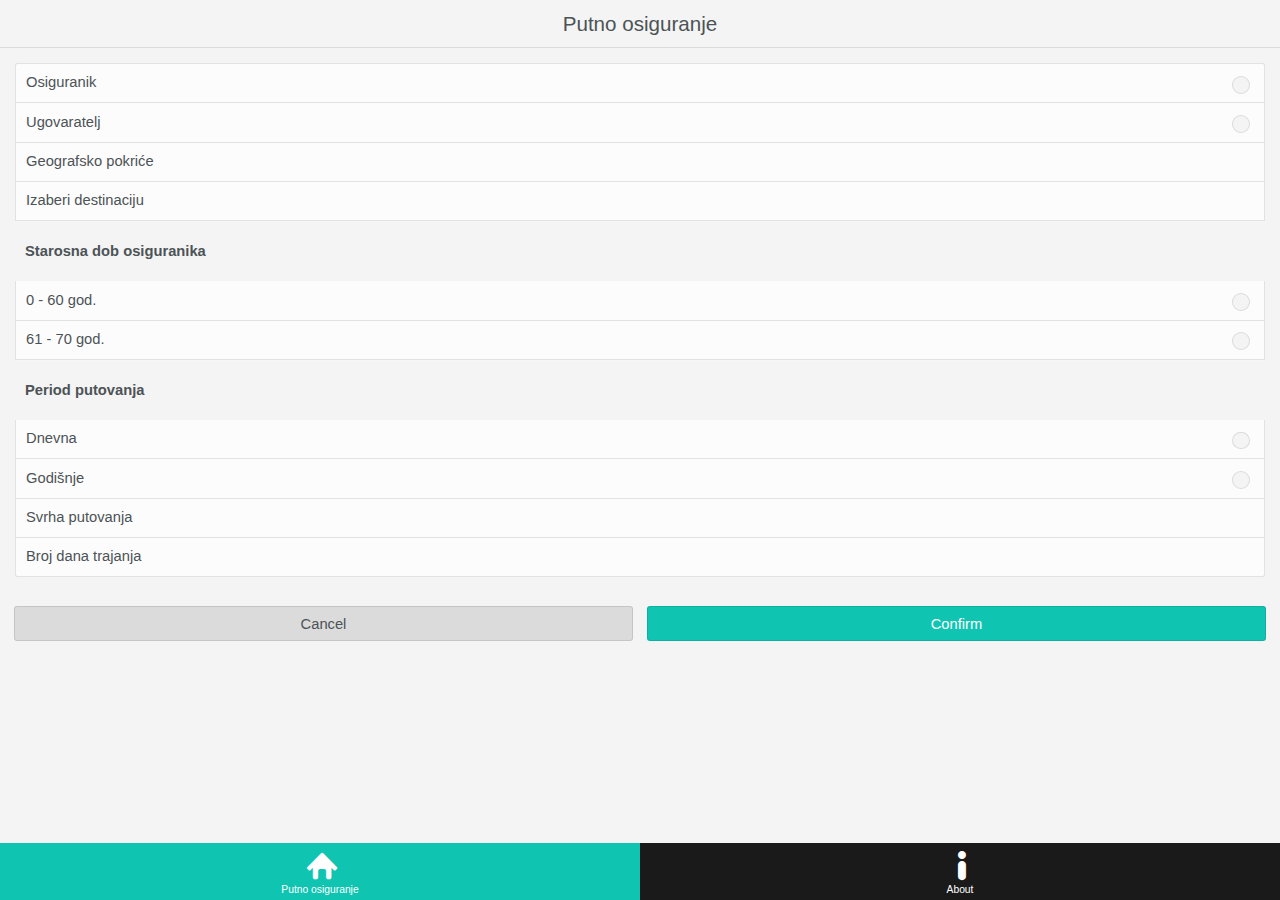
==== commit d830c68b: "Changes from Views service" ====
--- a/PZO/index.html
+++ b/PZO/index.html
@@ -10,10 +10,12 @@
     <script src="cordova.js"></script>
     <script src="kendo/js/jquery.min.js"></script>
     <script src="kendo/js/kendo.mobile.min.js"></script>
+    <script src="kendo/js/zemlje.js"></script>
     <script src="app.js"></script>
 </head>
 
 <body id="kendoUiMobileApp">
+    <script src="components/aboutView/index.js"></script>
     <script src="components/home/index.js"></script>
     <div data-role="layout" data-id="main">
         <header data-role="header">
@@ -26,7 +28,8 @@
 
         <footer data-role="footer">
             <div data-role="tabstrip" id="navigation-container">
-                <a href="components/home/view.html" data-icon="home">Home View</a>
+                <a href="components/home/view.html" data-icon="home">Putno osiguranje</a>
+                <a href="components/aboutView/view.html" data-icon="info">About</a>
             </div>
         </footer>
     </div>
@@ -49,4 +52,4 @@
     <!-- END_CUSTOM_CODE_kendoUiMobileApp -->
 </body>
 
-</html>
+</html>--- a/PZO/styles/main.css
+++ b/PZO/styles/main.css
@@ -127,6 +127,48 @@
     color: #fff;
 }
 
+#kendoUiMobileApp.km-nova #navigation-container.km-tabstrip .km-button {
+    vertical-align: middle;
+}
+
+#kendoUiMobileApp.km-nova p {
+    margin-left: 1rem;
+    margin-right: 1rem;
+}
+
+#kendoUiMobileApp.km-nova span.km-switch {
+    color: #ff4350;
+}
+
+#kendoUiMobileApp.km-nova span.km-switch.km-switch-on input[type=checkbox]:checked + span + span {
+    border-color: #ff4350;
+    background-color: #ff4350;
+}
+
+#kendoUiMobileApp .unsupported-preview {
+    text-align: center;
+    margin-top: 12rem;
+}
+
+#kendoUiMobileApp .info-icon {
+    margin: 0 auto;
+    width: 3.3rem;
+    height: 3.3rem;
+    background-image: url('[data-uri]');
+    background-repeat: no-repeat;
+}
+
+#kendoUiMobileApp .editableListItem label {
+    display: block;
+}
+
+#kendoUiMobileApp .editableListItem label span {
+    display: inline-block;
+    width: 50%;
+    float: right;
+    word-break: break-word;
+}
+
 
 /* START_CUSTOM_CODE_kendoUiMobileApp */
 
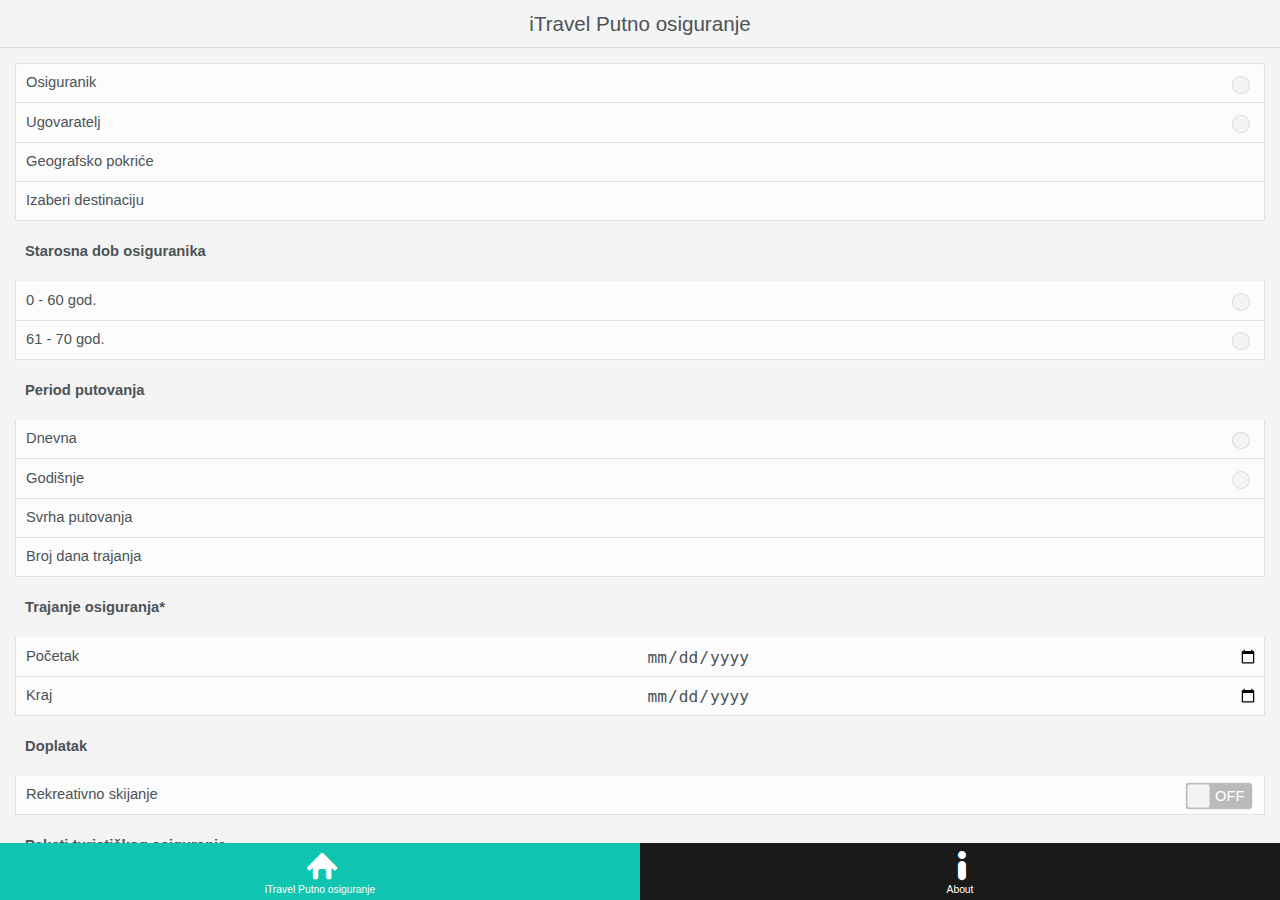
==== commit 462f173c: "Changes from Views service" ====
--- a/PZO/index.html
+++ b/PZO/index.html
@@ -10,7 +10,6 @@
     <script src="cordova.js"></script>
     <script src="kendo/js/jquery.min.js"></script>
     <script src="kendo/js/kendo.mobile.min.js"></script>
-    <script src="kendo/js/zemlje.js"></script>
     <script src="app.js"></script>
 </head>
 
@@ -28,7 +27,7 @@
 
         <footer data-role="footer">
             <div data-role="tabstrip" id="navigation-container">
-                <a href="components/home/view.html" data-icon="home">Putno osiguranje</a>
+                <a href="components/home/view.html" data-icon="home">iTravel Putno osiguranje</a>
                 <a href="components/aboutView/view.html" data-icon="info">About</a>
             </div>
         </footer>
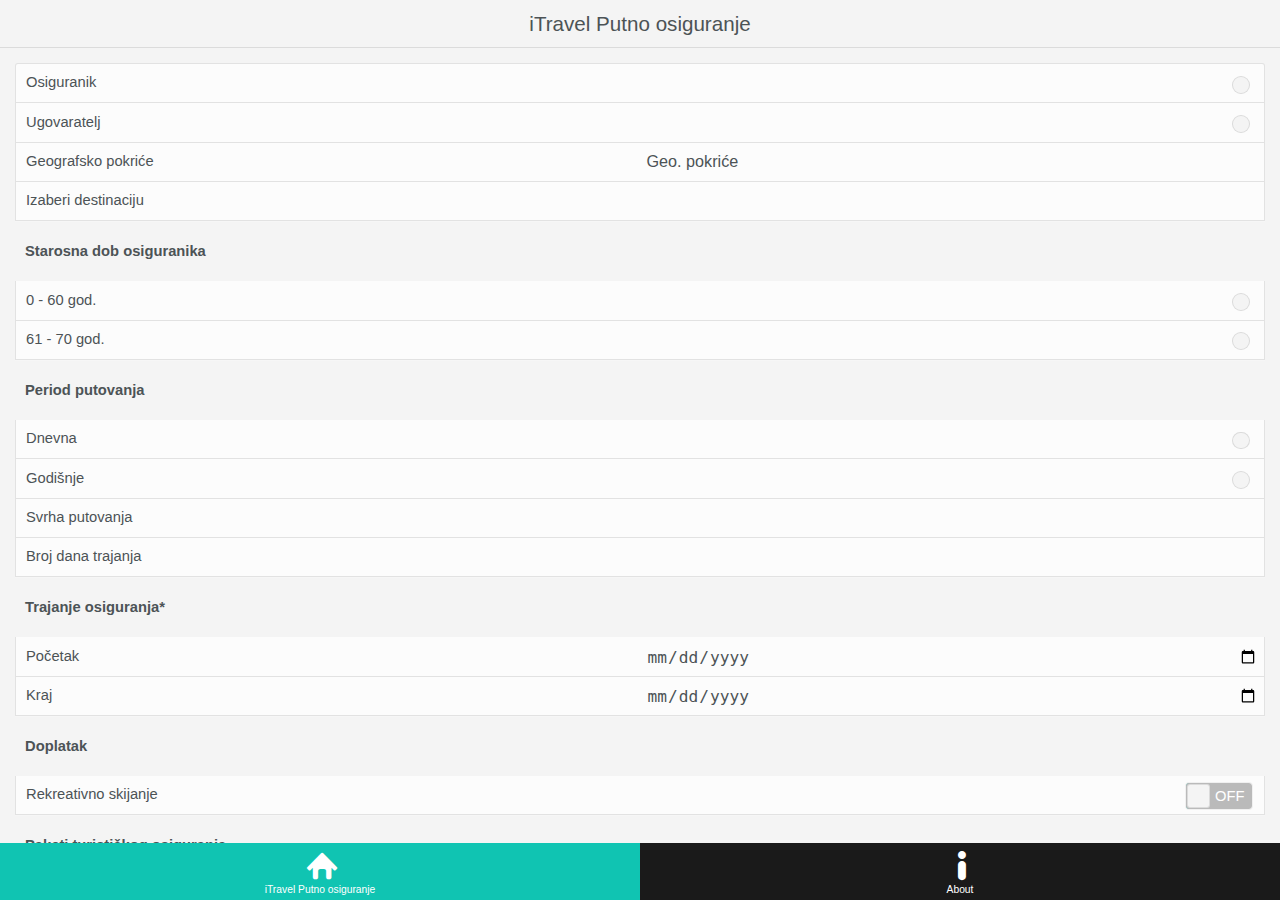
==== commit 004d3459: "Changes made by Amel Avdic (avdic.amel@gmail.com)." ====
--- a/PZO/index.html
+++ b/PZO/index.html
@@ -11,6 +11,7 @@
     <script src="kendo/js/jquery.min.js"></script>
     <script src="kendo/js/kendo.mobile.min.js"></script>
     <script src="app.js"></script>
+    <script src="kendo/js/zemlje.js"></script>
 </head>
 
 <body id="kendoUiMobileApp">
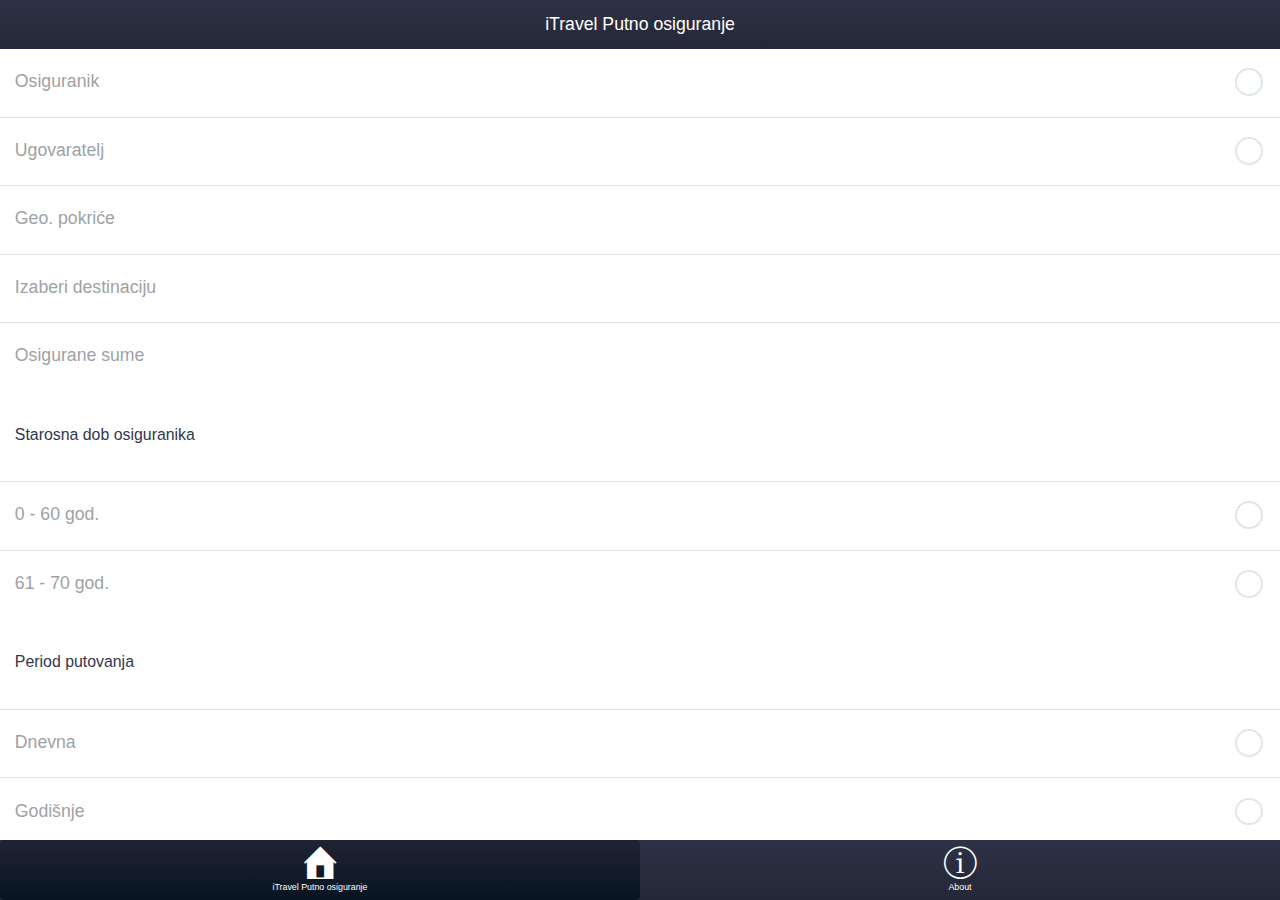
==== commit 224e5ab8: "Changes made by Amel Avdic (avdic.amel@gmail.com)." ====
--- a/PZO/index.html
+++ b/PZO/index.html
@@ -11,7 +11,9 @@
     <script src="kendo/js/jquery.min.js"></script>
     <script src="kendo/js/kendo.mobile.min.js"></script>
     <script src="app.js"></script>
+    <script src="kendo/js/dropdown.js"></script>
     <script src="kendo/js/zemlje.js"></script>
+    
 </head>
 
 <body id="kendoUiMobileApp">
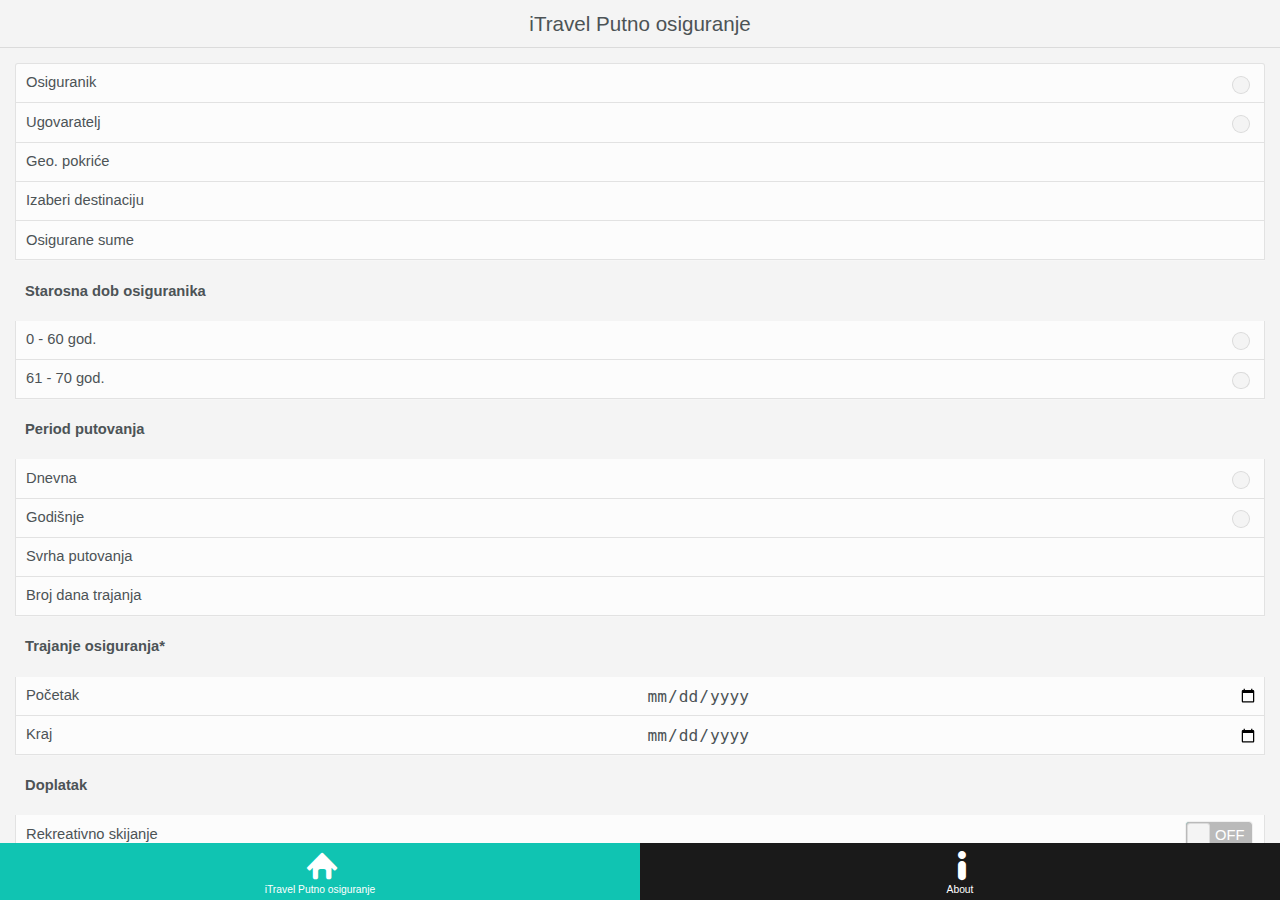
==== commit d1fbb97e: "Changes made by Amel Avdic (avdic.amel@gmail.com)." ====
--- a/PZO/index.html
+++ b/PZO/index.html
@@ -12,8 +12,8 @@
     <script src="kendo/js/kendo.mobile.min.js"></script>
     <script src="app.js"></script>
     <script src="kendo/js/dropdown.js"></script>
-    <script src="kendo/js/zemlje.js"></script>
-    
+    <script src="kendo/js/nezgodasuma.js"></script>
+    <script src="kendo/js/kalkulacija.js"></script>
 </head>
 
 <body id="kendoUiMobileApp">
